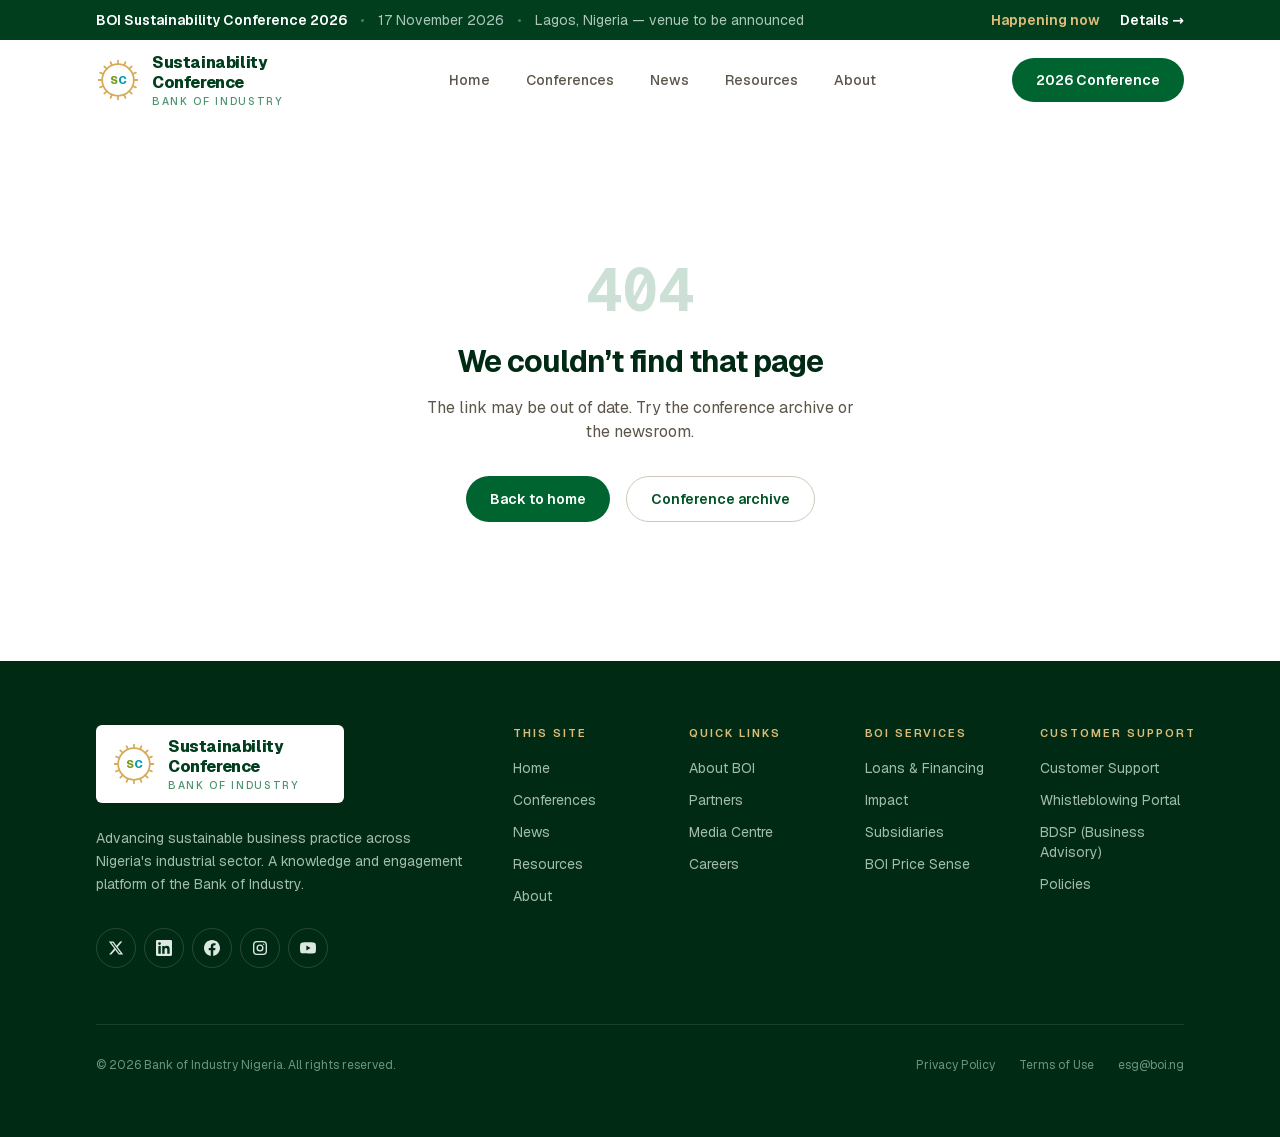
==== 404/index.html @ e85f266e "initial" ====
<!DOCTYPE html><html lang="en" class="geist_a71539c9-module__T19VSG__variable geist_mono_8d43a2aa-module__8Li5zG__variable h-full antialiased"><head><meta charSet="utf-8"/><meta name="viewport" content="width=device-width, initial-scale=1"/><link rel="stylesheet" href="/_next/static/chunks/04hqu6eh6c9bq.css" data-precedence="next"/><link rel="preload" as="script" fetchPriority="low" href="/_next/static/chunks/3s6nzrbk-8mnv.js"/><script src="/_next/static/chunks/19mx3mg6lkumu.js" async=""></script><script src="/_next/static/chunks/4561u0v7ysn3r.js" async=""></script><script src="/_next/static/chunks/1f5ust74o0qp9.js" async=""></script><script src="/_next/static/chunks/turbopack-28mfh38016ipq.js" async=""></script><script src="/_next/static/chunks/365vlb8nw7rhe.js" async="" crossorigin=""></script><meta name="robots" content="noindex"/><meta name="next-size-adjust" content=""/><title>Sustainability Conference — Conferences, news and resources</title><meta name="description" content="The Sustainability Conference is the Bank of Industry&#x27;s knowledge and engagement platform for sustainability among Nigerian enterprises — conferences, news and resources."/><meta property="og:title" content="Sustainability Conference"/><meta property="og:description" content="The Sustainability Conference is the Bank of Industry&#x27;s knowledge and engagement platform for sustainability among Nigerian enterprises — conferences, news and resources."/><meta property="og:url" content="https://www.esgbyboinigeria.com/"/><meta property="og:site_name" content="Sustainability Conference"/><meta property="og:locale" content="en_NG"/><meta property="og:type" content="website"/><meta name="twitter:card" content="summary_large_image"/><meta name="twitter:site" content="@BOINigeria"/><meta name="twitter:title" content="Sustainability Conference"/><meta name="twitter:description" content="The Sustainability Conference is the Bank of Industry&#x27;s knowledge and engagement platform for sustainability among Nigerian enterprises — conferences, news and resources."/><link rel="icon" href="/favicon.ico?favicon.0btx71o6obnze.ico" sizes="48x48" type="image/x-icon"/><link rel="icon" href="/icon.png?icon.0pspc0rctt0tb.png" sizes="192x192" type="image/png"/><link rel="icon" href="/icon.svg?icon.39bcs3ecnh-lb.svg" sizes="any" type="image/svg+xml"/><link rel="apple-touch-icon" href="/apple-icon.png?apple-icon.047o7vyni3rv0.png" sizes="180x180" type="image/png"/><script src="/_next/static/chunks/0cz1d0mv5g_q7.js" noModule=""></script></head><body class="flex min-h-full flex-col bg-white"><div hidden=""><!--$--><!--/$--></div><a href="#main" class="sr-only focus:not-sr-only focus:absolute focus:top-4 focus:left-4 focus:z-100 focus:rounded-full focus:bg-brand-800 focus:px-5 focus:py-3 focus:text-sm focus:font-semibold focus:text-white">Skip to content</a><div class="bg-brand-900 text-white"><div class="mx-auto w-full px-5 sm:px-8 max-w-6xl flex flex-wrap items-center justify-between gap-x-8 gap-y-2 py-2.5 text-sm"><p class="meta-row min-w-0"><span class="font-semibold">BOI Sustainability Conference 2026</span><span class="text-brand-100/80">17 November 2026</span><span class="hidden text-brand-100/80 sm:inline">Lagos, Nigeria — venue to be announced</span></p><div class="flex items-center gap-x-5"><span class="inline-flex items-baseline gap-2 font-mono font-semibold tabular-nums text-gold-300" role="timer" aria-live="off"><span>––<span class="ml-px text-[0.7em] font-medium opacity-70">d</span></span><span>––<span class="ml-px text-[0.7em] font-medium opacity-70">h</span></span><span>––<span class="ml-px text-[0.7em] font-medium opacity-70">m</span></span><span>––<span class="ml-px text-[0.7em] font-medium opacity-70">s</span></span></span><a class="font-semibold whitespace-nowrap text-white underline-offset-4 hover:underline" href="/conferences/2026/">Details <span aria-hidden="true">→</span></a></div></div></div><header class="sticky top-0 z-50 border-b transition-colors border-transparent bg-white"><div class="mx-auto w-full px-5 sm:px-8 max-w-6xl"><div class="flex h-20 items-center justify-between gap-6"><a class="shrink-0" aria-label="Sustainability Conference — home" href="/"><span class="inline-flex items-center gap-3"><span aria-hidden="true" class="relative inline-flex size-11 shrink-0 items-center justify-center"><svg viewBox="0 0 100 100" aria-hidden="true" class="absolute inset-0 size-full text-gold-400"><g stroke="currentColor" stroke-width="4" stroke-linecap="round"><line x1="50" y1="6" x2="50" y2="14" transform="rotate(0 50 50)"></line><line x1="50" y1="6" x2="50" y2="14" transform="rotate(22.5 50 50)"></line><line x1="50" y1="6" x2="50" y2="14" transform="rotate(45 50 50)"></line><line x1="50" y1="6" x2="50" y2="14" transform="rotate(67.5 50 50)"></line><line x1="50" y1="6" x2="50" y2="14" transform="rotate(90 50 50)"></line><line x1="50" y1="6" x2="50" y2="14" transform="rotate(112.5 50 50)"></line><line x1="50" y1="6" x2="50" y2="14" transform="rotate(135 50 50)"></line><line x1="50" y1="6" x2="50" y2="14" transform="rotate(157.5 50 50)"></line><line x1="50" y1="6" x2="50" y2="14" transform="rotate(180 50 50)"></line><line x1="50" y1="6" x2="50" y2="14" transform="rotate(202.5 50 50)"></line><line x1="50" y1="6" x2="50" y2="14" transform="rotate(225 50 50)"></line><line x1="50" y1="6" x2="50" y2="14" transform="rotate(247.5 50 50)"></line><line x1="50" y1="6" x2="50" y2="14" transform="rotate(270 50 50)"></line><line x1="50" y1="6" x2="50" y2="14" transform="rotate(292.5 50 50)"></line><line x1="50" y1="6" x2="50" y2="14" transform="rotate(315 50 50)"></line><line x1="50" y1="6" x2="50" y2="14" transform="rotate(337.5 50 50)"></line></g><circle cx="50" cy="50" r="36" fill="none" stroke="currentColor" stroke-width="4"></circle></svg><span class="relative text-[0.7rem] font-extrabold tracking-tight"><span class="text-leaf-600">S</span><span class="text-lagoon-500">C</span></span></span><span class="flex flex-col leading-none"><span class="max-w-40 text-base leading-tight font-extrabold tracking-tight text-brand-900">Sustainability Conference</span><span class="mt-1 text-[0.65rem] font-medium tracking-[0.16em] uppercase text-brand-700/70">Bank of Industry</span></span></span></a><nav aria-label="Primary" class="hidden lg:block"><ul class="flex items-center gap-1"><li><a class="rounded-full px-4 py-2 text-sm font-medium transition-colors text-ink-600 hover:bg-paper hover:text-brand-800" href="/">Home</a></li><li><a class="rounded-full px-4 py-2 text-sm font-medium transition-colors text-ink-600 hover:bg-paper hover:text-brand-800" href="/conferences/">Conferences</a></li><li><a class="rounded-full px-4 py-2 text-sm font-medium transition-colors text-ink-600 hover:bg-paper hover:text-brand-800" href="/news/">News</a></li><li><a class="rounded-full px-4 py-2 text-sm font-medium transition-colors text-ink-600 hover:bg-paper hover:text-brand-800" href="/resources/">Resources</a></li><li><a class="rounded-full px-4 py-2 text-sm font-medium transition-colors text-ink-600 hover:bg-paper hover:text-brand-800" href="/about/">About</a></li></ul></nav><div class="flex items-center gap-3"><div class="hidden sm:block"><a class="inline-flex items-center justify-center gap-2 rounded-full px-6 py-3 text-sm font-semibold whitespace-nowrap transition-colors disabled:cursor-not-allowed disabled:opacity-50 bg-brand-700 text-white hover:bg-brand-800 px-5 py-2.5" href="/conferences/2026/">2026 Conference</a></div><button type="button" aria-expanded="false" aria-controls="mobile-nav" class="inline-flex size-10 items-center justify-center rounded-full text-brand-900 hover:bg-paper-dark lg:hidden"><span class="sr-only">Open menu</span><svg viewBox="0 0 24 24" class="size-5" aria-hidden="true"><path d="M4 7h16M4 12h16M4 17h16" stroke="currentColor" stroke-width="2" stroke-linecap="round"></path></svg></button></div></div></div></header><main id="main" class="flex-1"><div class="mx-auto w-full px-5 sm:px-8 max-w-6xl flex min-h-[60vh] flex-col items-center justify-center py-24 text-center"><p class="font-mono text-6xl font-bold text-brand-200">404</p><h1 class="mt-6 text-3xl font-bold text-brand-950">We couldn’t find that page</h1><p class="mt-4 max-w-md text-ink-600">The link may be out of date. Try the conference archive or the newsroom.</p><div class="mt-8 flex flex-wrap justify-center gap-4"><a class="inline-flex items-center justify-center gap-2 rounded-full px-6 py-3 text-sm font-semibold whitespace-nowrap transition-colors disabled:cursor-not-allowed disabled:opacity-50 bg-brand-700 text-white hover:bg-brand-800" href="/">Back to home</a><a class="inline-flex items-center justify-center gap-2 rounded-full px-6 py-3 text-sm font-semibold whitespace-nowrap transition-colors disabled:cursor-not-allowed disabled:opacity-50 border border-line-strong bg-white text-brand-800 hover:border-brand-600 hover:text-brand-900" href="/conferences/">Conference archive</a></div></div><!--$--><!--/$--></main><footer class="mt-auto bg-brand-950 text-brand-100"><div class="mx-auto w-full px-5 sm:px-8 max-w-6xl py-16"><div class="grid gap-12 lg:grid-cols-[1.1fr_2fr]"><div><div class="inline-flex rounded-md bg-white px-4 py-3"><a class="shrink-0" aria-label="Sustainability Conference — home" href="/"><span class="inline-flex items-center gap-3"><span aria-hidden="true" class="relative inline-flex size-11 shrink-0 items-center justify-center"><svg viewBox="0 0 100 100" aria-hidden="true" class="absolute inset-0 size-full text-gold-400"><g stroke="currentColor" stroke-width="4" stroke-linecap="round"><line x1="50" y1="6" x2="50" y2="14" transform="rotate(0 50 50)"></line><line x1="50" y1="6" x2="50" y2="14" transform="rotate(22.5 50 50)"></line><line x1="50" y1="6" x2="50" y2="14" transform="rotate(45 50 50)"></line><line x1="50" y1="6" x2="50" y2="14" transform="rotate(67.5 50 50)"></line><line x1="50" y1="6" x2="50" y2="14" transform="rotate(90 50 50)"></line><line x1="50" y1="6" x2="50" y2="14" transform="rotate(112.5 50 50)"></line><line x1="50" y1="6" x2="50" y2="14" transform="rotate(135 50 50)"></line><line x1="50" y1="6" x2="50" y2="14" transform="rotate(157.5 50 50)"></line><line x1="50" y1="6" x2="50" y2="14" transform="rotate(180 50 50)"></line><line x1="50" y1="6" x2="50" y2="14" transform="rotate(202.5 50 50)"></line><line x1="50" y1="6" x2="50" y2="14" transform="rotate(225 50 50)"></line><line x1="50" y1="6" x2="50" y2="14" transform="rotate(247.5 50 50)"></line><line x1="50" y1="6" x2="50" y2="14" transform="rotate(270 50 50)"></line><line x1="50" y1="6" x2="50" y2="14" transform="rotate(292.5 50 50)"></line><line x1="50" y1="6" x2="50" y2="14" transform="rotate(315 50 50)"></line><line x1="50" y1="6" x2="50" y2="14" transform="rotate(337.5 50 50)"></line></g><circle cx="50" cy="50" r="36" fill="none" stroke="currentColor" stroke-width="4"></circle></svg><span class="relative text-[0.7rem] font-extrabold tracking-tight"><span class="text-leaf-600">S</span><span class="text-lagoon-500">C</span></span></span><span class="flex flex-col leading-none"><span class="max-w-40 text-base leading-tight font-extrabold tracking-tight text-brand-900">Sustainability Conference</span><span class="mt-1 text-[0.65rem] font-medium tracking-[0.16em] uppercase text-brand-700/70">Bank of Industry</span></span></span></a></div><p class="mt-6 max-w-sm text-sm leading-relaxed text-brand-200/80">Advancing sustainable business practice across Nigeria&#x27;s industrial sector.<!-- --> A knowledge and engagement platform of the Bank of Industry.</p><ul class="mt-8 flex flex-wrap gap-2" aria-label="Bank of Industry on social media"><li><a href="https://x.com/BOINigeria" target="_blank" rel="noopener noreferrer" aria-label="Bank of Industry on X" title="X" class="inline-flex size-10 items-center justify-center rounded-full border border-white/15 text-brand-100 transition-colors hover:border-gold-400/60 hover:text-gold-200"><svg viewBox="0 0 24 24" fill="currentColor" aria-hidden="true" class="size-4"><path d="M18.244 2.25h3.308l-7.227 8.26 8.502 11.24H16.17l-5.214-6.817L4.99 21.75H1.68l7.73-8.835L1.254 2.25H8.08l4.713 6.231zm-1.161 17.52h1.833L7.084 4.126H5.117z"></path></svg></a></li><li><a href="https://www.linkedin.com/company/bank-of-industry-limited/" target="_blank" rel="noopener noreferrer" aria-label="Bank of Industry on LinkedIn" title="LinkedIn" class="inline-flex size-10 items-center justify-center rounded-full border border-white/15 text-brand-100 transition-colors hover:border-gold-400/60 hover:text-gold-200"><svg viewBox="0 0 24 24" fill="currentColor" aria-hidden="true" class="size-4"><path d="M20.447 20.452h-3.554v-5.569c0-1.328-.027-3.037-1.852-3.037-1.853 0-2.136 1.445-2.136 2.939v5.667H9.351V9h3.414v1.561h.046c.477-.9 1.637-1.85 3.37-1.85 3.601 0 4.267 2.37 4.267 5.455v6.286zM5.337 7.433a2.062 2.062 0 0 1-2.063-2.065 2.064 2.064 0 1 1 2.063 2.065zm1.782 13.019H3.555V9h3.564v11.452zM22.225 0H1.771C.792 0 0 .774 0 1.729v20.542C0 23.227.792 24 1.771 24h20.451C23.2 24 24 23.227 24 22.271V1.729C24 .774 23.2 0 22.222 0h.003z"></path></svg></a></li><li><a href="https://www.facebook.com/BankofIndustryNigeria/" target="_blank" rel="noopener noreferrer" aria-label="Bank of Industry on Facebook" title="Facebook" class="inline-flex size-10 items-center justify-center rounded-full border border-white/15 text-brand-100 transition-colors hover:border-gold-400/60 hover:text-gold-200"><svg viewBox="0 0 24 24" fill="currentColor" aria-hidden="true" class="size-4"><path d="M24 12.073c0-6.627-5.373-12-12-12s-12 5.373-12 12c0 5.99 4.388 10.954 10.125 11.854v-8.385H7.078v-3.47h3.047V9.43c0-3.007 1.792-4.669 4.533-4.669 1.312 0 2.686.235 2.686.235v2.953H15.83c-1.491 0-1.956.925-1.956 1.874v2.25h3.328l-.532 3.47h-2.796v8.385C19.612 23.027 24 18.062 24 12.073z"></path></svg></a></li><li><a href="https://www.instagram.com/boinigeria/?hl=en" target="_blank" rel="noopener noreferrer" aria-label="Bank of Industry on Instagram" title="Instagram" class="inline-flex size-10 items-center justify-center rounded-full border border-white/15 text-brand-100 transition-colors hover:border-gold-400/60 hover:text-gold-200"><svg viewBox="0 0 24 24" fill="currentColor" aria-hidden="true" class="size-4"><g fill="none" stroke="currentColor" stroke-width="2"><rect x="2.5" y="2.5" width="19" height="19" rx="5"></rect><circle cx="12" cy="12" r="4.25"></circle><circle cx="17.6" cy="6.4" r="1" fill="currentColor" stroke="none"></circle></g></svg></a></li><li><a href="https://www.youtube.com/c/BANKOFINDUSTRYLIMITEDNIGERIA" target="_blank" rel="noopener noreferrer" aria-label="Bank of Industry on YouTube" title="YouTube" class="inline-flex size-10 items-center justify-center rounded-full border border-white/15 text-brand-100 transition-colors hover:border-gold-400/60 hover:text-gold-200"><svg viewBox="0 0 24 24" fill="currentColor" aria-hidden="true" class="size-4"><path d="M23.498 6.186a3.016 3.016 0 0 0-2.122-2.136C19.505 3.545 12 3.545 12 3.545s-7.505 0-9.377.505A3.017 3.017 0 0 0 .502 6.186C0 8.07 0 12 0 12s0 3.93.502 5.814a3.016 3.016 0 0 0 2.122 2.136c1.871.505 9.376.505 9.376.505s7.505 0 9.377-.505a3.015 3.015 0 0 0 2.122-2.136C24 15.93 24 12 24 12s0-3.93-.502-5.814zM9.545 15.568V8.432L15.818 12l-6.273 3.568z"></path></svg></a></li></ul></div><div class="grid gap-x-8 gap-y-10 sm:grid-cols-2 lg:grid-cols-4"><div><h3 class="eyebrow text-gold-300 whitespace-nowrap">This site</h3><ul class="mt-4 space-y-3 text-sm"><li><a class="text-brand-200/80 transition-colors hover:text-white" href="/">Home</a></li><li><a class="text-brand-200/80 transition-colors hover:text-white" href="/conferences/">Conferences</a></li><li><a class="text-brand-200/80 transition-colors hover:text-white" href="/news/">News</a></li><li><a class="text-brand-200/80 transition-colors hover:text-white" href="/resources/">Resources</a></li><li><a class="text-brand-200/80 transition-colors hover:text-white" href="/about/">About</a></li></ul></div><div><h3 class="eyebrow text-gold-300 whitespace-nowrap">Quick Links</h3><ul class="mt-4 space-y-3 text-sm"><li><a href="https://www.boi.ng/about-us/" target="_blank" rel="noopener noreferrer" class="text-brand-200/80 transition-colors hover:text-white">About BOI</a></li><li><a href="https://www.boi.ng/partners/" target="_blank" rel="noopener noreferrer" class="text-brand-200/80 transition-colors hover:text-white">Partners</a></li><li><a href="https://www.boi.ng/media-centre/" target="_blank" rel="noopener noreferrer" class="text-brand-200/80 transition-colors hover:text-white">Media Centre</a></li><li><a href="https://www.boi.ng/careers/" target="_blank" rel="noopener noreferrer" class="text-brand-200/80 transition-colors hover:text-white">Careers</a></li></ul></div><div><h3 class="eyebrow text-gold-300 whitespace-nowrap">BOI Services</h3><ul class="mt-4 space-y-3 text-sm"><li><a href="https://www.boi.ng/loan-products/" target="_blank" rel="noopener noreferrer" class="text-brand-200/80 transition-colors hover:text-white">Loans &amp; Financing</a></li><li><a href="https://www.boi.ng/impact/" target="_blank" rel="noopener noreferrer" class="text-brand-200/80 transition-colors hover:text-white">Impact</a></li><li><a href="https://www.boi.ng/our-subsidiaries/" target="_blank" rel="noopener noreferrer" class="text-brand-200/80 transition-colors hover:text-white">Subsidiaries</a></li><li><a href="https://www.pricesenseng.ng/" target="_blank" rel="noopener noreferrer" class="text-brand-200/80 transition-colors hover:text-white">BOI Price Sense</a></li></ul></div><div><h3 class="eyebrow text-gold-300 whitespace-nowrap">Customer Support</h3><ul class="mt-4 space-y-3 text-sm"><li><a href="https://www.boi.ng/customer-support/" target="_blank" rel="noopener noreferrer" class="text-brand-200/80 transition-colors hover:text-white">Customer Support</a></li><li><a href="https://www.boi.ng/whistleblowing-portal/" target="_blank" rel="noopener noreferrer" class="text-brand-200/80 transition-colors hover:text-white">Whistleblowing Portal</a></li><li><a href="https://www.boi.ng/business-advisory/" target="_blank" rel="noopener noreferrer" class="text-brand-200/80 transition-colors hover:text-white">BDSP (Business Advisory)</a></li><li><a href="https://www.boi.ng/policies/" target="_blank" rel="noopener noreferrer" class="text-brand-200/80 transition-colors hover:text-white">Policies</a></li></ul></div></div></div><div class="mt-14 flex flex-col gap-4 border-t border-white/10 pt-8 text-xs text-brand-300/70 sm:flex-row sm:items-center sm:justify-between"><p>© <!-- -->2026<!-- --> Bank of Industry Nigeria. All rights reserved.</p><div class="flex flex-wrap gap-x-6 gap-y-2"><a href="https://www.boi.ng/privacy-policy/" target="_blank" rel="noopener noreferrer" class="hover:text-white">Privacy Policy</a><a href="https://www.boi.ng/terms-of-use/" target="_blank" rel="noopener noreferrer" class="hover:text-white">Terms of Use</a><a href="mailto:esg@boi.ng" class="hover:text-white">esg@boi.ng</a></div></div></div></footer><script src="/_next/static/chunks/3s6nzrbk-8mnv.js" id="_R_" async=""></script><script>(self.__next_f=self.__next_f||[]).push([0])</script><script>self.__next_f.push([1,"1:\"$Sreact.fragment\"\n2:I[15316,[\"/_next/static/chunks/365vlb8nw7rhe.js\"],\"AnnouncementBar\"]\n3:I[3020,[\"/_next/static/chunks/365vlb8nw7rhe.js\"],\"SiteHeader\"]\n4:I[39756,[\"/_next/static/chunks/365vlb8nw7rhe.js\"],\"default\"]\n5:I[37457,[\"/_next/static/chunks/365vlb8nw7rhe.js\"],\"default\"]\n6:I[22016,[\"/_next/static/chunks/365vlb8nw7rhe.js\"],\"\"]\n1b:I[68027,[\"/_next/static/chunks/365vlb8nw7rhe.js\"],\"default\",1]\n:HL[\"/_next/static/chunks/04hqu6eh6c9bq.css\",\"style\"]\n19:X\n"])</script><script>self.__next_f.push([1,"0:{\"P\":null,\"c\":[\"\",\"_not-found\",\"\"],\"q\":\"\",\"i\":false,\"f\":[[[\"\",{\"children\":[\"/_not-found\",{\"children\":[\"__PAGE__\",{},\"$undefined\",\"$undefined\",4608]},\"$undefined\",\"$undefined\",4608]},\"$undefined\",\"$undefined\",4624],[[\"$\",\"$1\",\"c\",{\"children\":[[[\"$\",\"link\",\"0\",{\"rel\":\"stylesheet\",\"href\":\"/_next/static/chunks/04hqu6eh6c9bq.css\",\"precedence\":\"next\",\"crossOrigin\":\"$undefined\",\"nonce\":\"$undefined\"}],[\"$\",\"script\",\"script-0\",{\"src\":\"/_next/static/chunks/365vlb8nw7rhe.js\",\"async\":true,\"nonce\":\"$undefined\"}]],[\"$\",\"html\",null,{\"lang\":\"en\",\"className\":\"geist_a71539c9-module__T19VSG__variable geist_mono_8d43a2aa-module__8Li5zG__variable h-full antialiased\",\"children\":[\"$\",\"body\",null,{\"className\":\"flex min-h-full flex-col bg-white\",\"suppressHydrationWarning\":true,\"children\":[[\"$\",\"a\",null,{\"href\":\"#main\",\"className\":\"sr-only focus:not-sr-only focus:absolute focus:top-4 focus:left-4 focus:z-100 focus:rounded-full focus:bg-brand-800 focus:px-5 focus:py-3 focus:text-sm focus:font-semibold focus:text-white\",\"children\":\"Skip to content\"}],[\"$\",\"$L2\",null,{\"title\":\"BOI Sustainability Conference 2026\",\"when\":\"17 November 2026\",\"where\":\"Lagos, Nigeria — venue to be announced\",\"href\":\"/conferences/2026\",\"target\":\"2026-11-17T10:00:00+01:00\",\"hideOn\":[\"/\",\"/conferences/2026\"]}],[\"$\",\"$L3\",null,{\"ctaLabel\":\"2026 Conference\",\"ctaHref\":\"/conferences/2026\"}],[\"$\",\"main\",null,{\"id\":\"main\",\"className\":\"flex-1\",\"children\":[\"$\",\"$L4\",null,{\"parallelRouterKey\":\"children\",\"error\":\"$undefined\",\"errorStyles\":\"$undefined\",\"errorScripts\":\"$undefined\",\"template\":[\"$\",\"$L5\",null,{}],\"templateStyles\":\"$undefined\",\"templateScripts\":\"$undefined\",\"notFound\":[[\"$\",\"div\",null,{\"className\":\"mx-auto w-full px-5 sm:px-8 max-w-6xl flex min-h-[60vh] flex-col items-center justify-center py-24 text-center\",\"children\":[[\"$\",\"p\",null,{\"className\":\"font-mono text-6xl font-bold text-brand-200\",\"children\":\"404\"}],[\"$\",\"h1\",null,{\"className\":\"mt-6 text-3xl font-bold text-brand-950\",\"children\":\"We couldn’t find that page\"}],[\"$\",\"p\",null,{\"className\":\"mt-4 max-w-md text-ink-600\",\"children\":\"The link may be out of date. Try the conference archive or the newsroom.\"}],[\"$\",\"div\",null,{\"className\":\"mt-8 flex flex-wrap justify-center gap-4\",\"children\":[[\"$\",\"$L6\",null,{\"href\":\"/\",\"className\":\"inline-flex items-center justify-center gap-2 rounded-full px-6 py-3 text-sm font-semibold whitespace-nowrap transition-colors disabled:cursor-not-allowed disabled:opacity-50 bg-brand-700 text-white hover:bg-brand-800\",\"children\":\"Back to home\"}],[\"$\",\"$L6\",null,{\"href\":\"/conferences\",\"className\":\"inline-flex items-center justify-center gap-2 rounded-full px-6 py-3 text-sm font-semibold whitespace-nowrap transition-colors disabled:cursor-not-allowed disabled:opacity-50 border border-line-strong bg-white text-brand-800 hover:border-brand-600 hover:text-brand-900\",\"children\":\"Conference archive\"}]]}]]}],[]],\"forbidden\":\"$undefined\",\"unauthorized\":\"$undefined\"}]}],[\"$\",\"footer\",null,{\"className\":\"mt-auto bg-brand-950 text-brand-100\",\"children\":[\"$\",\"div\",null,{\"className\":\"mx-auto w-full px-5 sm:px-8 max-w-6xl py-16\",\"children\":[[\"$\",\"div\",null,{\"className\":\"grid gap-12 lg:grid-cols-[1.1fr_2fr]\",\"children\":[[\"$\",\"div\",null,{\"children\":[[\"$\",\"div\",null,{\"className\":\"inline-flex rounded-md bg-white px-4 py-3\",\"children\":[\"$\",\"$L6\",null,{\"href\":\"/\",\"className\":\"shrink-0\",\"aria-label\":\"Sustainability Conference — home\",\"children\":[\"$\",\"span\",null,{\"className\":\"inline-flex items-center gap-3\",\"children\":[[\"$\",\"span\",null,{\"aria-hidden\":\"true\",\"className\":\"relative inline-flex size-11 shrink-0 items-center justify-center\",\"children\":[[\"$\",\"svg\",null,{\"viewBox\":\"0 0 100 100\",\"aria-hidden\":\"true\",\"className\":\"absolute inset-0 size-full text-gold-400\",\"children\":[[\"$\",\"g\",null,{\"stroke\":\"currentColor\",\"strokeWidth\":\"4\",\"strokeLinecap\":\"round\",\"children\":[[\"$\",\"line\",\"0\",{\"x1\":\"50\",\"y1\":\"6\",\"x2\":\"50\",\"y2\":\"14\",\"transform\":\"rotate(0 50 50)\"}],[\"$\",\"line\",\"22.5\",{\"x1\":\"50\",\"y1\":\"6\",\"x2\":\"50\",\"y2\":\"14\",\"transform\":\"rotate(22.5 50 50)\"}],[\"$\",\"line\",\"45\",{\"x1\":\"50\",\"y1\":\"6\",\"x2\":\"50\",\"y2\":\"14\",\"transform\":\"rotate(45 50 50)\"}],[\"$\",\"line\",\"67.5\",{\"x1\":\"50\",\"y1\":\"6\",\"x2\":\"50\",\"y2\":\"14\",\"transform\":\"rotate(67.5 50 50)\"}],[\"$\",\"line\",\"90\",{\"x1\":\"50\",\"y1\":\"6\",\"x2\":\"50\",\"y2\":\"14\",\"transform\":\"rotate(90 50 50)\"}],[\"$\",\"line\",\"112.5\",{\"x1\":\"50\",\"y1\":\"6\",\"x2\":\"50\",\"y2\":\"14\",\"transform\":\"rotate(112.5 50 50)\"}],[\"$\",\"line\",\"135\",{\"x1\":\"50\",\"y1\":\"6\",\"x2\":\"50\",\"y2\":\"14\",\"transform\":\"rotate(135 50 50)\"}],\"$L7\",\"$L8\",\"$L9\",\"$La\",\"$Lb\",\"$Lc\",\"$Ld\",\"$Le\",\"$Lf\"]}],\"$L10\"]}],\"$L11\"]}],\"$L12\"]}]}]}],\"$L13\",\"$L14\"]}],\"$L15\"]}],\"$L16\"]}]}]]}]}]]}],{\"children\":[\"$L17\",{\"children\":[\"$L18\",{},null,false,null]},null,false,\"$19\"]},null,false,null],\"$L1a\",false]],\"m\":\"$undefined\",\"G\":[\"$1b\",[\"$L1c\"]],\"S\":true,\"h\":null,\"r\":\"$undefined\",\"s\":\"$undefined\",\"a\":\"$undefined\",\"l\":\"$undefined\",\"p\":\"$undefined\",\"d\":\"$undefined\",\"b\":\"7OGJJWY69-UbOY0xwVYec\"}\n"])</script><script>self.__next_f.push([1,"1f:I[97367,[\"/_next/static/chunks/365vlb8nw7rhe.js\"],\"OutletBoundary\"]\n20:\"$Sreact.suspense\"\n22:I[97367,[\"/_next/static/chunks/365vlb8nw7rhe.js\"],\"ViewportBoundary\"]\n24:I[97367,[\"/_next/static/chunks/365vlb8nw7rhe.js\"],\"MetadataBoundary\"]\n7:[\"$\",\"line\",\"157.5\",{\"x1\":\"50\",\"y1\":\"6\",\"x2\":\"50\",\"y2\":\"14\",\"transform\":\"rotate(157.5 50 50)\"}]\n8:[\"$\",\"line\",\"180\",{\"x1\":\"50\",\"y1\":\"6\",\"x2\":\"50\",\"y2\":\"14\",\"transform\":\"rotate(180 50 50)\"}]\n9:[\"$\",\"line\",\"202.5\",{\"x1\":\"50\",\"y1\":\"6\",\"x2\":\"50\",\"y2\":\"14\",\"transform\":\"rotate(202.5 50 50)\"}]\na:[\"$\",\"line\",\"225\",{\"x1\":\"50\",\"y1\":\"6\",\"x2\":\"50\",\"y2\":\"14\",\"transform\":\"rotate(225 50 50)\"}]\nb:[\"$\",\"line\",\"247.5\",{\"x1\":\"50\",\"y1\":\"6\",\"x2\":\"50\",\"y2\":\"14\",\"transform\":\"rotate(247.5 50 50)\"}]\nc:[\"$\",\"line\",\"270\",{\"x1\":\"50\",\"y1\":\"6\",\"x2\":\"50\",\"y2\":\"14\",\"transform\":\"rotate(270 50 50)\"}]\nd:[\"$\",\"line\",\"292.5\",{\"x1\":\"50\",\"y1\":\"6\",\"x2\":\"50\",\"y2\":\"14\",\"transform\":\"rotate(292.5 50 50)\"}]\ne:[\"$\",\"line\",\"315\",{\"x1\":\"50\",\"y1\":\"6\",\"x2\":\"50\",\"y2\":\"14\",\"transform\":\"rotate(315 50 50)\"}]\nf:[\"$\",\"line\",\"337.5\",{\"x1\":\"50\",\"y1\":\"6\",\"x2\":\"50\",\"y2\":\"14\",\"transform\":\"rotate(337.5 50 50)\"}]\n10:[\"$\",\"circle\",null,{\"cx\":\"50\",\"cy\":\"50\",\"r\":\"36\",\"fill\":\"none\",\"stroke\":\"currentColor\",\"strokeWidth\":\"4\"}]\n11:[\"$\",\"span\",null,{\"className\":\"relative text-[0.7rem] font-extrabold tracking-tight\",\"children\":[[\"$\",\"span\",null,{\"className\":\"text-leaf-600\",\"children\":\"S\"}],[\"$\",\"span\",null,{\"className\":\"text-lagoon-500\",\"children\":\"C\"}]]}]\n12:[\"$\",\"span\",null,{\"className\":\"flex flex-col leading-none\",\"children\":[[\"$\",\"span\",null,{\"className\":\"max-w-40 text-base leading-tight font-extrabold tracking-tight text-brand-900\",\"children\":\"Sustainability Conference\"}],[\"$\",\"span\",null,{\"className\":\"mt-1 text-[0.65rem] font-medium tracking-[0.16em] uppercase text-brand-700/70\",\"children\":\"Bank of Industry\"}]]}]\n13:[\"$\",\"p\",null,{\"className\":\"mt-6 max-w-sm text-sm leading-relaxed text-brand-200/80\",\"children\":[\"Advancing sustainable business practice across Nigeria's industrial sector.\",\" A knowledge and engagement platform of the Bank of Industry.\"]}]\n"])</script><script>self.__next_f.push([1,"14:[\"$\",\"ul\",null,{\"className\":\"mt-8 flex flex-wrap gap-2\",\"aria-label\":\"Bank of Industry on social media\",\"children\":[[\"$\",\"li\",\"X\",{\"children\":[\"$\",\"a\",null,{\"href\":\"https://x.com/BOINigeria\",\"target\":\"_blank\",\"rel\":\"noopener noreferrer\",\"aria-label\":\"Bank of Industry on X\",\"title\":\"X\",\"className\":\"inline-flex size-10 items-center justify-center rounded-full border border-white/15 text-brand-100 transition-colors hover:border-gold-400/60 hover:text-gold-200\",\"children\":[\"$\",\"svg\",null,{\"viewBox\":\"0 0 24 24\",\"fill\":\"currentColor\",\"aria-hidden\":\"true\",\"className\":\"size-4\",\"children\":[\"$\",\"path\",null,{\"d\":\"M18.244 2.25h3.308l-7.227 8.26 8.502 11.24H16.17l-5.214-6.817L4.99 21.75H1.68l7.73-8.835L1.254 2.25H8.08l4.713 6.231zm-1.161 17.52h1.833L7.084 4.126H5.117z\"}]}]}]}],[\"$\",\"li\",\"LinkedIn\",{\"children\":[\"$\",\"a\",null,{\"href\":\"https://www.linkedin.com/company/bank-of-industry-limited/\",\"target\":\"_blank\",\"rel\":\"noopener noreferrer\",\"aria-label\":\"Bank of Industry on LinkedIn\",\"title\":\"LinkedIn\",\"className\":\"inline-flex size-10 items-center justify-center rounded-full border border-white/15 text-brand-100 transition-colors hover:border-gold-400/60 hover:text-gold-200\",\"children\":[\"$\",\"svg\",null,{\"viewBox\":\"0 0 24 24\",\"fill\":\"currentColor\",\"aria-hidden\":\"true\",\"className\":\"size-4\",\"children\":[\"$\",\"path\",null,{\"d\":\"M20.447 20.452h-3.554v-5.569c0-1.328-.027-3.037-1.852-3.037-1.853 0-2.136 1.445-2.136 2.939v5.667H9.351V9h3.414v1.561h.046c.477-.9 1.637-1.85 3.37-1.85 3.601 0 4.267 2.37 4.267 5.455v6.286zM5.337 7.433a2.062 2.062 0 0 1-2.063-2.065 2.064 2.064 0 1 1 2.063 2.065zm1.782 13.019H3.555V9h3.564v11.452zM22.225 0H1.771C.792 0 0 .774 0 1.729v20.542C0 23.227.792 24 1.771 24h20.451C23.2 24 24 23.227 24 22.271V1.729C24 .774 23.2 0 22.222 0h.003z\"}]}]}]}],[\"$\",\"li\",\"Facebook\",{\"children\":[\"$\",\"a\",null,{\"href\":\"https://www.facebook.com/BankofIndustryNigeria/\",\"target\":\"_blank\",\"rel\":\"noopener noreferrer\",\"aria-label\":\"Bank of Industry on Facebook\",\"title\":\"Facebook\",\"className\":\"inline-flex size-10 items-center justify-center rounded-full border border-white/15 text-brand-100 transition-colors hover:border-gold-400/60 hover:text-gold-200\",\"children\":[\"$\",\"svg\",null,{\"viewBox\":\"0 0 24 24\",\"fill\":\"currentColor\",\"aria-hidden\":\"true\",\"className\":\"size-4\",\"children\":[\"$\",\"path\",null,{\"d\":\"M24 12.073c0-6.627-5.373-12-12-12s-12 5.373-12 12c0 5.99 4.388 10.954 10.125 11.854v-8.385H7.078v-3.47h3.047V9.43c0-3.007 1.792-4.669 4.533-4.669 1.312 0 2.686.235 2.686.235v2.953H15.83c-1.491 0-1.956.925-1.956 1.874v2.25h3.328l-.532 3.47h-2.796v8.385C19.612 23.027 24 18.062 24 12.073z\"}]}]}]}],[\"$\",\"li\",\"Instagram\",{\"children\":[\"$\",\"a\",null,{\"href\":\"https://www.instagram.com/boinigeria/?hl=en\",\"target\":\"_blank\",\"rel\":\"noopener noreferrer\",\"aria-label\":\"Bank of Industry on Instagram\",\"title\":\"Instagram\",\"className\":\"inline-flex size-10 items-center justify-center rounded-full border border-white/15 text-brand-100 transition-colors hover:border-gold-400/60 hover:text-gold-200\",\"children\":[\"$\",\"svg\",null,{\"viewBox\":\"0 0 24 24\",\"fill\":\"currentColor\",\"aria-hidden\":\"true\",\"className\":\"size-4\",\"children\":[\"$\",\"g\",null,{\"fill\":\"none\",\"stroke\":\"currentColor\",\"strokeWidth\":\"2\",\"children\":[[\"$\",\"rect\",null,{\"x\":\"2.5\",\"y\":\"2.5\",\"width\":\"19\",\"height\":\"19\",\"rx\":\"5\"}],[\"$\",\"circle\",null,{\"cx\":\"12\",\"cy\":\"12\",\"r\":\"4.25\"}],[\"$\",\"circle\",null,{\"cx\":\"17.6\",\"cy\":\"6.4\",\"r\":\"1\",\"fill\":\"currentColor\",\"stroke\":\"none\"}]]}]}]}]}],[\"$\",\"li\",\"YouTube\",{\"children\":[\"$\",\"a\",null,{\"href\":\"https://www.youtube.com/c/BANKOFINDUSTRYLIMITEDNIGERIA\",\"target\":\"_blank\",\"rel\":\"noopener noreferrer\",\"aria-label\":\"Bank of Industry on YouTube\",\"title\":\"YouTube\",\"className\":\"inline-flex size-10 items-center justify-center rounded-full border border-white/15 text-brand-100 transition-colors hover:border-gold-400/60 hover:text-gold-200\",\"children\":[\"$\",\"svg\",null,{\"viewBox\":\"0 0 24 24\",\"fill\":\"currentColor\",\"aria-hidden\":\"true\",\"className\":\"size-4\",\"children\":\"$L1d\"}]}]}]]}]\n"])</script><script>self.__next_f.push([1,"15:[\"$\",\"div\",null,{\"className\":\"grid gap-x-8 gap-y-10 sm:grid-cols-2 lg:grid-cols-4\",\"children\":[[\"$\",\"div\",null,{\"children\":[[\"$\",\"h3\",null,{\"className\":\"eyebrow text-gold-300 whitespace-nowrap\",\"children\":\"This site\"}],[\"$\",\"ul\",null,{\"className\":\"mt-4 space-y-3 text-sm\",\"children\":[[\"$\",\"li\",\"/\",{\"children\":[\"$\",\"$L6\",null,{\"href\":\"/\",\"className\":\"text-brand-200/80 transition-colors hover:text-white\",\"children\":\"Home\"}]}],[\"$\",\"li\",\"/conferences\",{\"children\":[\"$\",\"$L6\",null,{\"href\":\"/conferences\",\"className\":\"text-brand-200/80 transition-colors hover:text-white\",\"children\":\"Conferences\"}]}],[\"$\",\"li\",\"/news\",{\"children\":[\"$\",\"$L6\",null,{\"href\":\"/news\",\"className\":\"text-brand-200/80 transition-colors hover:text-white\",\"children\":\"News\"}]}],[\"$\",\"li\",\"/resources\",{\"children\":[\"$\",\"$L6\",null,{\"href\":\"/resources\",\"className\":\"text-brand-200/80 transition-colors hover:text-white\",\"children\":\"Resources\"}]}],[\"$\",\"li\",\"/about\",{\"children\":[\"$\",\"$L6\",null,{\"href\":\"/about\",\"className\":\"text-brand-200/80 transition-colors hover:text-white\",\"children\":\"About\"}]}]]}]]}],[[\"$\",\"div\",\"Quick Links\",{\"children\":[[\"$\",\"h3\",null,{\"className\":\"eyebrow text-gold-300 whitespace-nowrap\",\"children\":\"Quick Links\"}],[\"$\",\"ul\",null,{\"className\":\"mt-4 space-y-3 text-sm\",\"children\":[[\"$\",\"li\",\"About BOI\",{\"children\":[\"$\",\"a\",null,{\"href\":\"https://www.boi.ng/about-us/\",\"target\":\"_blank\",\"rel\":\"noopener noreferrer\",\"className\":\"text-brand-200/80 transition-colors hover:text-white\",\"children\":\"About BOI\"}]}],[\"$\",\"li\",\"Partners\",{\"children\":[\"$\",\"a\",null,{\"href\":\"https://www.boi.ng/partners/\",\"target\":\"_blank\",\"rel\":\"noopener noreferrer\",\"className\":\"text-brand-200/80 transition-colors hover:text-white\",\"children\":\"Partners\"}]}],[\"$\",\"li\",\"Media Centre\",{\"children\":[\"$\",\"a\",null,{\"href\":\"https://www.boi.ng/media-centre/\",\"target\":\"_blank\",\"rel\":\"noopener noreferrer\",\"className\":\"text-brand-200/80 transition-colors hover:text-white\",\"children\":\"Media Centre\"}]}],[\"$\",\"li\",\"Careers\",{\"children\":[\"$\",\"a\",null,{\"href\":\"https://www.boi.ng/careers/\",\"target\":\"_blank\",\"rel\":\"noopener noreferrer\",\"className\":\"text-brand-200/80 transition-colors hover:text-white\",\"children\":\"Careers\"}]}]]}]]}],[\"$\",\"div\",\"BOI Services\",{\"children\":[[\"$\",\"h3\",null,{\"className\":\"eyebrow text-gold-300 whitespace-nowrap\",\"children\":\"BOI Services\"}],[\"$\",\"ul\",null,{\"className\":\"mt-4 space-y-3 text-sm\",\"children\":[[\"$\",\"li\",\"Loans \u0026 Financing\",{\"children\":[\"$\",\"a\",null,{\"href\":\"https://www.boi.ng/loan-products/\",\"target\":\"_blank\",\"rel\":\"noopener noreferrer\",\"className\":\"text-brand-200/80 transition-colors hover:text-white\",\"children\":\"Loans \u0026 Financing\"}]}],[\"$\",\"li\",\"Impact\",{\"children\":[\"$\",\"a\",null,{\"href\":\"https://www.boi.ng/impact/\",\"target\":\"_blank\",\"rel\":\"noopener noreferrer\",\"className\":\"text-brand-200/80 transition-colors hover:text-white\",\"children\":\"Impact\"}]}],[\"$\",\"li\",\"Subsidiaries\",{\"children\":[\"$\",\"a\",null,{\"href\":\"https://www.boi.ng/our-subsidiaries/\",\"target\":\"_blank\",\"rel\":\"noopener noreferrer\",\"className\":\"text-brand-200/80 transition-colors hover:text-white\",\"children\":\"Subsidiaries\"}]}],[\"$\",\"li\",\"BOI Price Sense\",{\"children\":[\"$\",\"a\",null,{\"href\":\"https://www.pricesenseng.ng/\",\"target\":\"_blank\",\"rel\":\"noopener noreferrer\",\"className\":\"text-brand-200/80 transition-colors hover:text-white\",\"children\":\"BOI Price Sense\"}]}]]}]]}],[\"$\",\"div\",\"Customer Support\",{\"children\":[[\"$\",\"h3\",null,{\"className\":\"eyebrow text-gold-300 whitespace-nowrap\",\"children\":\"Customer Support\"}],[\"$\",\"ul\",null,{\"className\":\"mt-4 space-y-3 text-sm\",\"children\":[[\"$\",\"li\",\"Customer Support\",{\"children\":[\"$\",\"a\",null,{\"href\":\"https://www.boi.ng/customer-support/\",\"target\":\"_blank\",\"rel\":\"noopener noreferrer\",\"className\":\"text-brand-200/80 transition-colors hover:text-white\",\"children\":\"Customer Support\"}]}],[\"$\",\"li\",\"Whistleblowing Portal\",{\"children\":[\"$\",\"a\",null,{\"href\":\"https://www.boi.ng/whistleblowing-portal/\",\"target\":\"_blank\",\"rel\":\"noopener noreferrer\",\"className\":\"text-brand-200/80 transition-colors hover:text-white\",\"children\":\"Whistleblowing Portal\"}]}],[\"$\",\"li\",\"BDSP (Business Advisory)\",{\"children\":[\"$\",\"a\",null,{\"href\":\"https://www.boi.ng/business-advisory/\",\"target\":\"_blank\",\"rel\":\"noopener noreferrer\",\"className\":\"text-brand-200/80 transition-colors hover:text-white\",\"children\":\"BDSP (Business Advisory)\"}]}],\"$L1e\"]}]]}]]]}]\n"])</script><script>self.__next_f.push([1,"16:[\"$\",\"div\",null,{\"className\":\"mt-14 flex flex-col gap-4 border-t border-white/10 pt-8 text-xs text-brand-300/70 sm:flex-row sm:items-center sm:justify-between\",\"children\":[[\"$\",\"p\",null,{\"children\":[\"© \",2026,\" Bank of Industry Nigeria. All rights reserved.\"]}],[\"$\",\"div\",null,{\"className\":\"flex flex-wrap gap-x-6 gap-y-2\",\"children\":[[\"$\",\"a\",null,{\"href\":\"https://www.boi.ng/privacy-policy/\",\"target\":\"_blank\",\"rel\":\"noopener noreferrer\",\"className\":\"hover:text-white\",\"children\":\"Privacy Policy\"}],[\"$\",\"a\",null,{\"href\":\"https://www.boi.ng/terms-of-use/\",\"target\":\"_blank\",\"rel\":\"noopener noreferrer\",\"className\":\"hover:text-white\",\"children\":\"Terms of Use\"}],[\"$\",\"a\",null,{\"href\":\"mailto:esg@boi.ng\",\"className\":\"hover:text-white\",\"children\":\"esg@boi.ng\"}]]}]]}]\n17:[\"$\",\"$1\",\"c\",{\"children\":[null,[\"$\",\"$L4\",null,{\"parallelRouterKey\":\"children\",\"error\":\"$undefined\",\"errorStyles\":\"$undefined\",\"errorScripts\":\"$undefined\",\"template\":[\"$\",\"$L5\",null,{}],\"templateStyles\":\"$undefined\",\"templateScripts\":\"$undefined\",\"notFound\":\"$undefined\",\"forbidden\":\"$undefined\",\"unauthorized\":\"$undefined\"}]]}]\n"])</script><script>self.__next_f.push([1,"18:[\"$\",\"$1\",\"c\",{\"children\":[[\"$\",\"div\",null,{\"className\":\"mx-auto w-full px-5 sm:px-8 max-w-6xl flex min-h-[60vh] flex-col items-center justify-center py-24 text-center\",\"children\":[[\"$\",\"p\",null,{\"className\":\"font-mono text-6xl font-bold text-brand-200\",\"children\":\"404\"}],[\"$\",\"h1\",null,{\"className\":\"mt-6 text-3xl font-bold text-brand-950\",\"children\":\"We couldn’t find that page\"}],[\"$\",\"p\",null,{\"className\":\"mt-4 max-w-md text-ink-600\",\"children\":\"The link may be out of date. Try the conference archive or the newsroom.\"}],[\"$\",\"div\",null,{\"className\":\"mt-8 flex flex-wrap justify-center gap-4\",\"children\":[[\"$\",\"$L6\",null,{\"href\":\"/\",\"className\":\"inline-flex items-center justify-center gap-2 rounded-full px-6 py-3 text-sm font-semibold whitespace-nowrap transition-colors disabled:cursor-not-allowed disabled:opacity-50 bg-brand-700 text-white hover:bg-brand-800\",\"children\":\"Back to home\"}],[\"$\",\"$L6\",null,{\"href\":\"/conferences\",\"className\":\"inline-flex items-center justify-center gap-2 rounded-full px-6 py-3 text-sm font-semibold whitespace-nowrap transition-colors disabled:cursor-not-allowed disabled:opacity-50 border border-line-strong bg-white text-brand-800 hover:border-brand-600 hover:text-brand-900\",\"children\":\"Conference archive\"}]]}]]}],null,[\"$\",\"$L1f\",null,{\"children\":[\"$\",\"$20\",null,{\"name\":\"Next.MetadataOutlet\",\"children\":\"$@21\"}]}]]}]\n"])</script><script>self.__next_f.push([1,"1a:[\"$\",\"$1\",\"h\",{\"children\":[[\"$\",\"meta\",null,{\"name\":\"robots\",\"content\":\"noindex\"}],[\"$\",\"$L22\",null,{\"children\":\"$L23\"}],[\"$\",\"div\",null,{\"hidden\":true,\"children\":[\"$\",\"$L24\",null,{\"children\":[\"$\",\"$20\",null,{\"name\":\"Next.Metadata\",\"children\":\"$L25\"}]}]}],[\"$\",\"meta\",null,{\"name\":\"next-size-adjust\",\"content\":\"\"}]]}]\n1c:[\"$\",\"link\",\"0\",{\"rel\":\"stylesheet\",\"href\":\"/_next/static/chunks/04hqu6eh6c9bq.css\",\"precedence\":\"next\",\"crossOrigin\":\"$undefined\",\"nonce\":\"$undefined\"}]\n"])</script><script>self.__next_f.push([1,"19:C\n1d:[\"$\",\"path\",null,{\"d\":\"M23.498 6.186a3.016 3.016 0 0 0-2.122-2.136C19.505 3.545 12 3.545 12 3.545s-7.505 0-9.377.505A3.017 3.017 0 0 0 .502 6.186C0 8.07 0 12 0 12s0 3.93.502 5.814a3.016 3.016 0 0 0 2.122 2.136c1.871.505 9.376.505 9.376.505s7.505 0 9.377-.505a3.015 3.015 0 0 0 2.122-2.136C24 15.93 24 12 24 12s0-3.93-.502-5.814zM9.545 15.568V8.432L15.818 12l-6.273 3.568z\"}]\n1e:[\"$\",\"li\",\"Policies\",{\"children\":[\"$\",\"a\",null,{\"href\":\"https://www.boi.ng/policies/\",\"target\":\"_blank\",\"rel\":\"noopener noreferrer\",\"className\":\"text-brand-200/80 transition-colors hover:text-white\",\"children\":\"Policies\"}]}]\n"])</script><script>self.__next_f.push([1,"23:[[\"$\",\"meta\",\"0\",{\"charSet\":\"utf-8\"}],[\"$\",\"meta\",\"1\",{\"name\":\"viewport\",\"content\":\"width=device-width, initial-scale=1\"}]]\n"])</script><script>self.__next_f.push([1,"26:I[27201,[\"/_next/static/chunks/365vlb8nw7rhe.js\"],\"IconMark\"]\n21:null\n"])</script><script>self.__next_f.push([1,"25:[[\"$\",\"title\",\"0\",{\"children\":\"Sustainability Conference — Conferences, news and resources\"}],[\"$\",\"meta\",\"1\",{\"name\":\"description\",\"content\":\"The Sustainability Conference is the Bank of Industry's knowledge and engagement platform for sustainability among Nigerian enterprises — conferences, news and resources.\"}],[\"$\",\"meta\",\"2\",{\"property\":\"og:title\",\"content\":\"Sustainability Conference\"}],[\"$\",\"meta\",\"3\",{\"property\":\"og:description\",\"content\":\"The Sustainability Conference is the Bank of Industry's knowledge and engagement platform for sustainability among Nigerian enterprises — conferences, news and resources.\"}],[\"$\",\"meta\",\"4\",{\"property\":\"og:url\",\"content\":\"https://www.esgbyboinigeria.com/\"}],[\"$\",\"meta\",\"5\",{\"property\":\"og:site_name\",\"content\":\"Sustainability Conference\"}],[\"$\",\"meta\",\"6\",{\"property\":\"og:locale\",\"content\":\"en_NG\"}],[\"$\",\"meta\",\"7\",{\"property\":\"og:type\",\"content\":\"website\"}],[\"$\",\"meta\",\"8\",{\"name\":\"twitter:card\",\"content\":\"summary_large_image\"}],[\"$\",\"meta\",\"9\",{\"name\":\"twitter:site\",\"content\":\"@BOINigeria\"}],[\"$\",\"meta\",\"10\",{\"name\":\"twitter:title\",\"content\":\"Sustainability Conference\"}],[\"$\",\"meta\",\"11\",{\"name\":\"twitter:description\",\"content\":\"The Sustainability Conference is the Bank of Industry's knowledge and engagement platform for sustainability among Nigerian enterprises — conferences, news and resources.\"}],[\"$\",\"link\",\"12\",{\"rel\":\"icon\",\"href\":\"/favicon.ico?favicon.0btx71o6obnze.ico\",\"sizes\":\"48x48\",\"type\":\"image/x-icon\"}],[\"$\",\"link\",\"13\",{\"rel\":\"icon\",\"href\":\"/icon.png?icon.0pspc0rctt0tb.png\",\"sizes\":\"192x192\",\"type\":\"image/png\"}],[\"$\",\"link\",\"14\",{\"rel\":\"icon\",\"href\":\"/icon.svg?icon.39bcs3ecnh-lb.svg\",\"sizes\":\"any\",\"type\":\"image/svg+xml\"}],[\"$\",\"link\",\"15\",{\"rel\":\"apple-touch-icon\",\"href\":\"/apple-icon.png?apple-icon.047o7vyni3rv0.png\",\"sizes\":\"180x180\",\"type\":\"image/png\"}],[\"$\",\"$L26\",\"16\",{}]]\n"])</script></body></html>
---- _next/static/chunks/04hqu6eh6c9bq.css ----
@font-face{font-family:Geist;font-style:normal;font-weight:100 900;font-display:swap;src:url(../media/fef07dbb0973bf53-s.3p2_lha1f2xer.woff2)format("woff2");unicode-range:U+460-52F,U+1C80-1C8A,U+20B4,U+2DE0-2DFF,U+A640-A69F,U+FE2E-FE2F}@font-face{font-family:Geist;font-style:normal;font-weight:100 900;font-display:swap;src:url(../media/8a480f0b521d4e75-s.1qq4vpdcun5oj.woff2)format("woff2");unicode-range:U+301,U+400-45F,U+490-491,U+4B0-4B1,U+2116}@font-face{font-family:Geist;font-style:normal;font-weight:100 900;font-display:swap;src:url(../media/53b9e256198e5412-s.390ncx5urfkfu.woff2)format("woff2");unicode-range:U+102-103,U+110-111,U+128-129,U+168-169,U+1A0-1A1,U+1AF-1B0,U+300-301,U+303-304,U+308-309,U+323,U+329,U+1EA0-1EF9,U+20AB}@font-face{font-family:Geist;font-style:normal;font-weight:100 900;font-display:swap;src:url(../media/7178b3e590c64307-s.21jp631_3pja2.woff2)format("woff2");unicode-range:U+100-2BA,U+2BD-2C5,U+2C7-2CC,U+2CE-2D7,U+2DD-2FF,U+304,U+308,U+329,U+1D00-1DBF,U+1E00-1E9F,U+1EF2-1EFF,U+2020,U+20A0-20AB,U+20AD-20C0,U+2113,U+2C60-2C7F,U+A720-A7FF}@font-face{font-family:Geist;font-style:normal;font-weight:100 900;font-display:swap;src:url(../media/caa3a2e1cccd8315-s.p.0wgildi0cnwt9.woff2)format("woff2");unicode-range:U+??,U+131,U+152-153,U+2BB-2BC,U+2C6,U+2DA,U+2DC,U+304,U+308,U+329,U+2000-206F,U+20AC,U+2122,U+2191,U+2193,U+2212,U+2215,U+FEFF,U+FFFD}@font-face{font-family:Geist Fallback;src:local(Arial);ascent-override:95.94%;descent-override:28.16%;line-gap-override:0.0%;size-adjust:104.76%}.geist_a71539c9-module__T19VSG__className{font-family:Geist,Geist Fallback;font-style:normal}.geist_a71539c9-module__T19VSG__variable{--font-geist-sans:"Geist", "Geist Fallback"}
@font-face{font-family:Geist Mono;font-style:normal;font-weight:100 900;font-display:swap;src:url(../media/5ce348bf30bf5439-s.31988l_ccedte.woff2)format("woff2");unicode-range:U+460-52F,U+1C80-1C8A,U+20B4,U+2DE0-2DFF,U+A640-A69F,U+FE2E-FE2F}@font-face{font-family:Geist Mono;font-style:normal;font-weight:100 900;font-display:swap;src:url(../media/4fa387ec64143e14-s.2tuy5pz7dlieh.woff2)format("woff2");unicode-range:U+301,U+400-45F,U+490-491,U+4B0-4B1,U+2116}@font-face{font-family:Geist Mono;font-style:normal;font-weight:100 900;font-display:swap;src:url(../media/6306c77e7c8268e4-s.2dbetqa9o8jxf.woff2)format("woff2");unicode-range:U+2000-2001,U+2004-2008,U+200A,U+23B8-23BD,U+2500-259F}@font-face{font-family:Geist Mono;font-style:normal;font-weight:100 900;font-display:swap;src:url(../media/7d817b4c03b0c5f1-s.1uyisp29ctx0d.woff2)format("woff2");unicode-range:U+102-103,U+110-111,U+128-129,U+168-169,U+1A0-1A1,U+1AF-1B0,U+300-301,U+303-304,U+308-309,U+323,U+329,U+1EA0-1EF9,U+20AB}@font-face{font-family:Geist Mono;font-style:normal;font-weight:100 900;font-display:swap;src:url(../media/bbc41e54d2fcbd21-s.1rgnod-3esatf.woff2)format("woff2");unicode-range:U+100-2BA,U+2BD-2C5,U+2C7-2CC,U+2CE-2D7,U+2DD-2FF,U+304,U+308,U+329,U+1D00-1DBF,U+1E00-1E9F,U+1EF2-1EFF,U+2020,U+20A0-20AB,U+20AD-20C0,U+2113,U+2C60-2C7F,U+A720-A7FF}@font-face{font-family:Geist Mono;font-style:normal;font-weight:100 900;font-display:swap;src:url(../media/797e433ab948586e-s.p.0r6juujl39pe6.woff2)format("woff2");unicode-range:U+??,U+131,U+152-153,U+2BB-2BC,U+2C6,U+2DA,U+2DC,U+304,U+308,U+329,U+2000-206F,U+20AC,U+2122,U+2191,U+2193,U+2212,U+2215,U+FEFF,U+FFFD}@font-face{font-family:Geist Mono Fallback;src:local(Arial);ascent-override:74.67%;descent-override:21.92%;line-gap-override:0.0%;size-adjust:134.59%}.geist_mono_8d43a2aa-module__8Li5zG__className{font-family:Geist Mono,Geist Mono Fallback;font-style:normal}.geist_mono_8d43a2aa-module__8Li5zG__variable{--font-geist-mono:"Geist Mono", "Geist Mono Fallback"}
@layer properties{@supports (((-webkit-hyphens:none)) and (not (margin-trim:inline))) or ((-moz-orient:inline) and (not (color:rgb(from red r g b)))){*,:before,:after,::backdrop{--tw-translate-x:0;--tw-translate-y:0;--tw-translate-z:0;--tw-rotate-x:initial;--tw-rotate-y:initial;--tw-rotate-z:initial;--tw-skew-x:initial;--tw-skew-y:initial;--tw-pan-x:initial;--tw-pan-y:initial;--tw-pinch-zoom:initial;--tw-scroll-snap-strictness:proximity;--tw-space-y-reverse:0;--tw-divide-y-reverse:0;--tw-border-style:solid;--tw-gradient-position:initial;--tw-gradient-from:#0000;--tw-gradient-via:#0000;--tw-gradient-to:#0000;--tw-gradient-stops:initial;--tw-gradient-via-stops:initial;--tw-gradient-from-position:0%;--tw-gradient-via-position:50%;--tw-gradient-to-position:100%;--tw-leading:initial;--tw-font-weight:initial;--tw-tracking:initial;--tw-ordinal:initial;--tw-slashed-zero:initial;--tw-numeric-figure:initial;--tw-numeric-spacing:initial;--tw-numeric-fraction:initial;--tw-shadow:0 0 #0000;--tw-shadow-color:initial;--tw-shadow-alpha:100%;--tw-inset-shadow:0 0 #0000;--tw-inset-shadow-color:initial;--tw-inset-shadow-alpha:100%;--tw-ring-color:initial;--tw-ring-shadow:0 0 #0000;--tw-inset-ring-color:initial;--tw-inset-ring-shadow:0 0 #0000;--tw-ring-inset:initial;--tw-ring-offset-width:0px;--tw-ring-offset-color:#fff;--tw-ring-offset-shadow:0 0 #0000;--tw-blur:initial;--tw-brightness:initial;--tw-contrast:initial;--tw-grayscale:initial;--tw-hue-rotate:initial;--tw-invert:initial;--tw-opacity:initial;--tw-saturate:initial;--tw-sepia:initial;--tw-drop-shadow:initial;--tw-drop-shadow-color:initial;--tw-drop-shadow-alpha:100%;--tw-drop-shadow-size:initial;--tw-backdrop-blur:initial;--tw-backdrop-brightness:initial;--tw-backdrop-contrast:initial;--tw-backdrop-grayscale:initial;--tw-backdrop-hue-rotate:initial;--tw-backdrop-invert:initial;--tw-backdrop-opacity:initial;--tw-backdrop-saturate:initial;--tw-backdrop-sepia:initial;--tw-duration:initial;--tw-ease:initial;--tw-content:"";--tw-outline-style:solid}}}@layer theme{:root,:host{--font-sans:var(--font-geist-sans), ui-sans-serif, system-ui, sans-serif;--font-serif:ui-serif, Georgia, Cambria, "Times New Roman", Times, serif;--font-mono:var(--font-geist-mono), ui-monospace, monospace;--color-orange-50:#fff7ed;--color-black:#000;--color-white:#fff;--spacing:.25rem;--container-sm:24rem;--container-md:28rem;--container-lg:32rem;--container-xl:36rem;--container-2xl:42rem;--container-3xl:48rem;--container-4xl:56rem;--container-6xl:72rem;--text-xs:.75rem;--text-xs--line-height:calc(1 / .75);--text-sm:.875rem;--text-sm--line-height:calc(1.25 / .875);--text-base:1rem;--text-base--line-height:calc(1.5 / 1);--text-lg:1.125rem;--text-lg--line-height:calc(1.75 / 1.125);--text-xl:1.25rem;--text-xl--line-height:calc(1.75 / 1.25);--text-2xl:1.5rem;--text-2xl--line-height:calc(2 / 1.5);--text-3xl:1.875rem;--text-3xl--line-height:calc(2.25 / 1.875);--text-4xl:2.25rem;--text-4xl--line-height:calc(2.5 / 2.25);--text-5xl:3rem;--text-5xl--line-height:1;--text-6xl:3.75rem;--text-6xl--line-height:1;--font-weight-medium:500;--font-weight-semibold:600;--font-weight-bold:700;--font-weight-extrabold:800;--tracking-tight:-.025em;--tracking-wide:.025em;--leading-tight:1.25;--leading-snug:1.375;--leading-relaxed:1.625;--radius-md:.375rem;--radius-xl:.75rem;--radius-2xl:1rem;--ease-out:cubic-bezier(0, 0, .2, 1);--animate-ping:ping 1s cubic-bezier(0, 0, .2, 1) infinite;--blur-sm:8px;--blur-3xl:64px;--default-transition-duration:.15s;--default-transition-timing-function:cubic-bezier(.4, 0, .2, 1);--default-font-family:var(--font-sans);--default-mono-font-family:var(--font-mono);--color-brand-50:#f0f6f3;--color-brand-100:#dbe9e2;--color-brand-200:#cce0d6;--color-brand-300:#99c1ac;--color-brand-500:#33835a;--color-brand-600:#1a7445;--color-brand-700:#006430;--color-brand-800:#005227;--color-brand-900:#003e1e;--color-brand-950:#002a14;--color-gold-50:#f7eedd;--color-gold-200:#e6cd9a;--color-gold-300:#ddbc79;--color-gold-400:#d5ab57;--color-gold-600:#a08041;--color-gold-700:#806734;--color-crimson-300:#ee6a72;--color-crimson-400:#e93843;--color-crimson-500:#e30614;--color-crimson-600:#c10511;--color-leaf-500:#95c11f;--color-leaf-600:#779a19;--color-clay-500:#da6022;--color-clay-600:#b9521d;--color-clay-700:#994318;--color-lagoon-50:#ebf7f9;--color-lagoon-500:#009cb4;--color-lagoon-600:#008599;--color-lagoon-700:#006d7e;--color-paper:#f7f5f0;--color-paper-dark:#efece4;--color-line:#e2ded3;--color-line-strong:#cfc9ba;--color-ink-400:#9c9487;--color-ink-500:#7b7366;--color-ink-600:#5c5549;--color-ink-700:#423d34;--color-ink-900:#1b1913}@supports (color:lab(0% 0 0)){:root,:host{--color-orange-50:lab(97.7008% 1.53738 5.90646)}}}@layer base{*,:after,:before,::backdrop{box-sizing:border-box;border:0 solid;margin:0;padding:0}::file-selector-button{box-sizing:border-box;border:0 solid;margin:0;padding:0}html,:host{-webkit-text-size-adjust:100%;tab-size:4;line-height:1.5;font-family:var(--default-font-family,-apple-system, BlinkMacSystemFont, "Segoe UI", Roboto, "Helvetica Neue", "Noto Sans", Arial, sans-serif, "Apple Color Emoji", "Segoe UI Emoji", "Segoe UI Symbol", "Noto Color Emoji");font-feature-settings:var(--default-font-feature-settings,normal);font-variation-settings:var(--default-font-variation-settings,normal);-webkit-tap-highlight-color:transparent}hr{height:0;color:inherit;border-top-width:1px}abbr:where([title]){-webkit-text-decoration:underline dotted;text-decoration:underline dotted}h1,h2,h3,h4,h5,h6{font-size:inherit;font-weight:inherit}a{color:inherit;-webkit-text-decoration:inherit;-webkit-text-decoration:inherit;-webkit-text-decoration:inherit;-webkit-text-decoration:inherit;text-decoration:inherit}b,strong{font-weight:bolder}code,kbd,samp,pre{font-family:var(--default-mono-font-family,ui-monospace, SFMono-Regular, Menlo, Monaco, Consolas, "Liberation Mono", "Courier New", monospace);font-feature-settings:var(--default-mono-font-feature-settings,normal);font-variation-settings:var(--default-mono-font-variation-settings,normal);font-size:1em}small{font-size:80%}sub,sup{vertical-align:baseline;font-size:75%;line-height:0;position:relative}sub{bottom:-.25em}sup{top:-.5em}table{text-indent:0;border-color:inherit;border-collapse:collapse}:-moz-focusring:where(:not(iframe)){outline:auto}progress{vertical-align:baseline}summary{display:list-item}ol,ul,menu{list-style:none}img,svg,video,canvas,audio,iframe,embed,object{vertical-align:middle;display:block}img,video{max-width:100%;height:auto}button,input,select,optgroup,textarea{font:inherit;font-feature-settings:inherit;font-variation-settings:inherit;letter-spacing:inherit;color:inherit;opacity:1;background-color:#0000;border-radius:0}::file-selector-button{font:inherit;font-feature-settings:inherit;font-variation-settings:inherit;letter-spacing:inherit;color:inherit;opacity:1;background-color:#0000;border-radius:0}:where(select:is([multiple],[size])) optgroup{font-weight:bolder}:where(select:is([multiple],[size])) optgroup option{padding-inline-start:20px}::file-selector-button{margin-inline-end:4px}::placeholder{opacity:1}@supports (not ((-webkit-appearance:-apple-pay-button))) or (contain-intrinsic-size:1px){::placeholder{color:currentColor}@supports (color:color-mix(in lab, red, red)){::placeholder{color:color-mix(in oklab, currentcolor 50%, transparent)}}}textarea{resize:vertical}::-webkit-search-decoration{-webkit-appearance:none}::-webkit-date-and-time-value{min-height:1lh;text-align:inherit}::-webkit-datetime-edit{display:inline-flex}::-webkit-datetime-edit-fields-wrapper{padding:0}::-webkit-datetime-edit{padding-block:0}::-webkit-datetime-edit-year-field{padding-block:0}::-webkit-datetime-edit-month-field{padding-block:0}::-webkit-datetime-edit-day-field{padding-block:0}::-webkit-datetime-edit-hour-field{padding-block:0}::-webkit-datetime-edit-minute-field{padding-block:0}::-webkit-datetime-edit-second-field{padding-block:0}::-webkit-datetime-edit-millisecond-field{padding-block:0}::-webkit-datetime-edit-meridiem-field{padding-block:0}::-webkit-calendar-picker-indicator{line-height:1}:-moz-ui-invalid{box-shadow:none}button,input:where([type=button],[type=reset],[type=submit]){appearance:button}::file-selector-button{appearance:button}::-webkit-inner-spin-button{height:auto}::-webkit-outer-spin-button{height:auto}[hidden]:where(:not([hidden=until-found])){display:none!important}body{background:var(--background);color:var(--foreground);font-family:var(--font-sans);-webkit-font-smoothing:antialiased}h1,h2,h3{letter-spacing:-.025em;text-wrap:balance}h1{letter-spacing:-.035em}p{text-wrap:pretty}:focus-visible{outline:2px solid var(--color-brand-600);outline-offset:2px;border-radius:2px}}@layer components{.eyebrow{letter-spacing:.18em;text-transform:uppercase;font-size:.6875rem;font-weight:600}.eyebrow-tick{align-items:center;gap:.625rem;display:inline-flex}.eyebrow-tick:before{content:"";background:var(--color-gold-400);width:1.5rem;height:2px;display:block}.gold-rule{background-image:linear-gradient(90deg, var(--color-gold-400), var(--color-gold-200) 40%, transparent)}.meta-row{flex-wrap:wrap;align-items:center;gap:.5rem .875rem;display:flex}.meta-row>*+:before{content:"";vertical-align:.2em;opacity:.45;background:currentColor;border-radius:9999px;width:3px;height:3px;margin-right:.875rem;display:inline-block}.hero-rise{animation:.8s cubic-bezier(.22,1,.36,1) backwards hero-rise}.gallery-fade{animation:.35s ease-out gallery-fade}}@layer utilities{.\@container{container-type:inline-size}.pointer-events-none{pointer-events:none}.collapse{visibility:collapse}.visible{visibility:visible}.sr-only{clip-path:inset(50%);white-space:nowrap;border-width:0;width:1px;height:1px;margin:-1px;padding:0;position:absolute;overflow:hidden}.absolute{position:absolute}.fixed{position:fixed}.relative{position:relative}.static{position:static}.sticky{position:sticky}.inset-0{inset:0}.inset-x-0{inset-inline:0}.-top-32{top:calc(var(--spacing) * -32)}.top-0{top:0}.top-1\/2{top:50%}.top-2\.5{top:calc(var(--spacing) * 2.5)}.top-4{top:calc(var(--spacing) * 4)}.-right-20{right:calc(var(--spacing) * -20)}.right-0{right:0}.right-2\.5{right:calc(var(--spacing) * 2.5)}.right-3{right:calc(var(--spacing) * 3)}.right-5{right:calc(var(--spacing) * 5)}.bottom-0{bottom:0}.bottom-3{bottom:calc(var(--spacing) * 3)}.left-0{left:0}.left-3{left:calc(var(--spacing) * 3)}.left-4{left:calc(var(--spacing) * 4)}.isolate{isolation:isolate}.-z-10{z-index:calc(10 * -1)}.z-50{z-index:50}.order-1{order:1}.order-2{order:2}.order-3{order:3}.order-4{order:4}.col-span-1{grid-column:span 1/span 1}.col-span-2{grid-column:span 2/span 2}.m-auto{margin:auto}.-mx-1{margin-inline:calc(var(--spacing) * -1)}.mx-2{margin-inline:calc(var(--spacing) * 2)}.mx-auto{margin-inline:auto}.prose{color:var(--tw-prose-body);max-width:65ch}.prose :where(p):not(:where([class~=not-prose],[class~=not-prose] *)){margin-top:1.25em;margin-bottom:1.25em}.prose :where([class~=lead]):not(:where([class~=not-prose],[class~=not-prose] *)){color:var(--tw-prose-lead);margin-top:1.2em;margin-bottom:1.2em;font-size:1.25em;line-height:1.6}.prose :where(a):not(:where([class~=not-prose],[class~=not-prose] *)){color:var(--tw-prose-links);font-weight:500;text-decoration:underline}.prose :where(strong):not(:where([class~=not-prose],[class~=not-prose] *)){color:var(--tw-prose-bold);font-weight:600}.prose :where(a strong):not(:where([class~=not-prose],[class~=not-prose] *)),.prose :where(blockquote strong):not(:where([class~=not-prose],[class~=not-prose] *)),.prose :where(thead th strong):not(:where([class~=not-prose],[class~=not-prose] *)){color:inherit}.prose :where(ol):not(:where([class~=not-prose],[class~=not-prose] *)){margin-top:1.25em;margin-bottom:1.25em;padding-inline-start:1.625em;list-style-type:decimal}.prose :where(ol[type=A]):not(:where([class~=not-prose],[class~=not-prose] *)){list-style-type:upper-alpha}.prose :where(ol[type=a]):not(:where([class~=not-prose],[class~=not-prose] *)){list-style-type:lower-alpha}.prose :where(ol[type=A s]):not(:where([class~=not-prose],[class~=not-prose] *)){list-style-type:upper-alpha}.prose :where(ol[type=a s]):not(:where([class~=not-prose],[class~=not-prose] *)){list-style-type:lower-alpha}.prose :where(ol[type=I]):not(:where([class~=not-prose],[class~=not-prose] *)){list-style-type:upper-roman}.prose :where(ol[type=i]):not(:where([class~=not-prose],[class~=not-prose] *)){list-style-type:lower-roman}.prose :where(ol[type=I s]):not(:where([class~=not-prose],[class~=not-prose] *)){list-style-type:upper-roman}.prose :where(ol[type=i s]):not(:where([class~=not-prose],[class~=not-prose] *)){list-style-type:lower-roman}.prose :where(ol[type="1"]):not(:where([class~=not-prose],[class~=not-prose] *)){list-style-type:decimal}.prose :where(ul):not(:where([class~=not-prose],[class~=not-prose] *)){margin-top:1.25em;margin-bottom:1.25em;padding-inline-start:1.625em;list-style-type:disc}.prose :where(ol>li):not(:where([class~=not-prose],[class~=not-prose] *))::marker{color:var(--tw-prose-counters);font-weight:400}.prose :where(ul>li):not(:where([class~=not-prose],[class~=not-prose] *))::marker{color:var(--tw-prose-bullets)}.prose :where(dt):not(:where([class~=not-prose],[class~=not-prose] *)){color:var(--tw-prose-headings);margin-top:1.25em;font-weight:600}.prose :where(hr):not(:where([class~=not-prose],[class~=not-prose] *)){border-color:var(--tw-prose-hr);border-top-width:1px;margin-top:3em;margin-bottom:3em}.prose :where(blockquote):not(:where([class~=not-prose],[class~=not-prose] *)){color:var(--tw-prose-quotes);border-inline-start-width:.25rem;border-inline-start-color:var(--tw-prose-quote-borders);quotes:"“""”""‘""’";margin-top:1.6em;margin-bottom:1.6em;padding-inline-start:1em;font-style:italic;font-weight:500}.prose :where(blockquote p:first-of-type):not(:where([class~=not-prose],[class~=not-prose] *)):before{content:open-quote}.prose :where(blockquote p:last-of-type):not(:where([class~=not-prose],[class~=not-prose] *)):after{content:close-quote}.prose :where(h1):not(:where([class~=not-prose],[class~=not-prose] *)){color:var(--tw-prose-headings);margin-top:0;margin-bottom:.888889em;font-size:2.25em;font-weight:800;line-height:1.11111}.prose :where(h1 strong):not(:where([class~=not-prose],[class~=not-prose] *)){color:inherit;font-weight:900}.prose :where(h2):not(:where([class~=not-prose],[class~=not-prose] *)){color:var(--tw-prose-headings);margin-top:2em;margin-bottom:1em;font-size:1.5em;font-weight:700;line-height:1.33333}.prose :where(h2 strong):not(:where([class~=not-prose],[class~=not-prose] *)){color:inherit;font-weight:800}.prose :where(h3):not(:where([class~=not-prose],[class~=not-prose] *)){color:var(--tw-prose-headings);margin-top:1.6em;margin-bottom:.6em;font-size:1.25em;font-weight:600;line-height:1.6}.prose :where(h3 strong):not(:where([class~=not-prose],[class~=not-prose] *)){color:inherit;font-weight:700}.prose :where(h4):not(:where([class~=not-prose],[class~=not-prose] *)){color:var(--tw-prose-headings);margin-top:1.5em;margin-bottom:.5em;font-weight:600;line-height:1.5}.prose :where(h4 strong):not(:where([class~=not-prose],[class~=not-prose] *)){color:inherit;font-weight:700}.prose :where(img):not(:where([class~=not-prose],[class~=not-prose] *)){margin-top:2em;margin-bottom:2em}.prose :where(picture):not(:where([class~=not-prose],[class~=not-prose] *)){margin-top:2em;margin-bottom:2em;display:block}.prose :where(video):not(:where([class~=not-prose],[class~=not-prose] *)){margin-top:2em;margin-bottom:2em}.prose :where(kbd):not(:where([class~=not-prose],[class~=not-prose] *)){color:var(--tw-prose-kbd);box-shadow:0 0 0 1px var(--tw-prose-kbd-shadows), 0 3px 0 var(--tw-prose-kbd-shadows);padding-top:.1875em;padding-inline-end:.375em;padding-bottom:.1875em;border-radius:.3125rem;padding-inline-start:.375em;font-family:inherit;font-size:.875em;font-weight:500}.prose :where(code):not(:where([class~=not-prose],[class~=not-prose] *)){color:var(--tw-prose-code);font-size:.875em;font-weight:600}.prose :where(code):not(:where([class~=not-prose],[class~=not-prose] *)):before,.prose :where(code):not(:where([class~=not-prose],[class~=not-prose] *)):after{content:"`"}.prose :where(a code):not(:where([class~=not-prose],[class~=not-prose] *)),.prose :where(h1 code):not(:where([class~=not-prose],[class~=not-prose] *)){color:inherit}.prose :where(h2 code):not(:where([class~=not-prose],[class~=not-prose] *)){color:inherit;font-size:.875em}.prose :where(h3 code):not(:where([class~=not-prose],[class~=not-prose] *)){color:inherit;font-size:.9em}.prose :where(h4 code):not(:where([class~=not-prose],[class~=not-prose] *)),.prose :where(blockquote code):not(:where([class~=not-prose],[class~=not-prose] *)),.prose :where(thead th code):not(:where([class~=not-prose],[class~=not-prose] *)){color:inherit}.prose :where(pre):not(:where([class~=not-prose],[class~=not-prose] *)){color:var(--tw-prose-pre-code);background-color:var(--tw-prose-pre-bg);padding-top:.857143em;padding-inline-end:1.14286em;padding-bottom:.857143em;border-radius:.375rem;margin-top:1.71429em;margin-bottom:1.71429em;padding-inline-start:1.14286em;font-size:.875em;font-weight:400;line-height:1.71429;overflow-x:auto}.prose :where(pre code):not(:where([class~=not-prose],[class~=not-prose] *)){font-weight:inherit;color:inherit;font-size:inherit;font-family:inherit;line-height:inherit;background-color:#0000;border-width:0;border-radius:0;padding:0}.prose :where(pre code):not(:where([class~=not-prose],[class~=not-prose] *)):before,.prose :where(pre code):not(:where([class~=not-prose],[class~=not-prose] *)):after{content:none}.prose :where(table):not(:where([class~=not-prose],[class~=not-prose] *)){table-layout:auto;width:100%;margin-top:2em;margin-bottom:2em;font-size:.875em;line-height:1.71429}.prose :where(thead):not(:where([class~=not-prose],[class~=not-prose] *)){border-bottom-width:1px;border-bottom-color:var(--tw-prose-th-borders)}.prose :where(thead th):not(:where([class~=not-prose],[class~=not-prose] *)){color:var(--tw-prose-headings);vertical-align:bottom;padding-inline-end:.571429em;padding-bottom:.571429em;padding-inline-start:.571429em;font-weight:600}.prose :where(tbody tr):not(:where([class~=not-prose],[class~=not-prose] *)){border-bottom-width:1px;border-bottom-color:var(--tw-prose-td-borders)}.prose :where(tbody tr:last-child):not(:where([class~=not-prose],[class~=not-prose] *)){border-bottom-width:0}.prose :where(tbody td):not(:where([class~=not-prose],[class~=not-prose] *)){vertical-align:baseline}.prose :where(tfoot):not(:where([class~=not-prose],[class~=not-prose] *)){border-top-width:1px;border-top-color:var(--tw-prose-th-borders)}.prose :where(tfoot td):not(:where([class~=not-prose],[class~=not-prose] *)){vertical-align:top}.prose :where(th,td):not(:where([class~=not-prose],[class~=not-prose] *)){text-align:start}.prose :where(figure>*):not(:where([class~=not-prose],[class~=not-prose] *)){margin-top:0;margin-bottom:0}.prose :where(figcaption):not(:where([class~=not-prose],[class~=not-prose] *)){color:var(--tw-prose-captions);margin-top:.857143em;font-size:.875em;line-height:1.42857}.prose{--tw-prose-body:#364153;--tw-prose-headings:#101828;--tw-prose-lead:#4a5565;--tw-prose-links:#101828;--tw-prose-bold:#101828;--tw-prose-counters:#6a7282;--tw-prose-bullets:#d1d5dc;--tw-prose-hr:#e5e7eb;--tw-prose-quotes:#101828;--tw-prose-quote-borders:#e5e7eb;--tw-prose-captions:#6a7282;--tw-prose-kbd:#101828;--tw-prose-kbd-shadows:#1018281a;--tw-prose-code:#101828;--tw-prose-pre-code:#e5e7eb;--tw-prose-pre-bg:#1e2939;--tw-prose-th-borders:#d1d5dc;--tw-prose-td-borders:#e5e7eb;--tw-prose-invert-body:#d1d5dc;--tw-prose-invert-headings:#fff;--tw-prose-invert-lead:#99a1af;--tw-prose-invert-links:#fff;--tw-prose-invert-bold:#fff;--tw-prose-invert-counters:#99a1af;--tw-prose-invert-bullets:#4a5565;--tw-prose-invert-hr:#364153;--tw-prose-invert-quotes:#f3f4f6;--tw-prose-invert-quote-borders:#364153;--tw-prose-invert-captions:#99a1af;--tw-prose-invert-kbd:#fff;--tw-prose-invert-kbd-shadows:#ffffff1a;--tw-prose-invert-code:#fff;--tw-prose-invert-pre-code:#d1d5dc;--tw-prose-invert-pre-bg:#00000080;--tw-prose-invert-th-borders:#4a5565;--tw-prose-invert-td-borders:#364153;font-size:1rem;line-height:1.75}@supports (color:lab(0% 0 0)){.prose{--tw-prose-body:lab(27.1134% -.956401 -12.3224);--tw-prose-headings:lab(8.11897% .811279 -12.254);--tw-prose-lead:lab(35.6337% -1.58697 -10.8425);--tw-prose-links:lab(8.11897% .811279 -12.254);--tw-prose-bold:lab(8.11897% .811279 -12.254);--tw-prose-counters:lab(47.7841% -.393212 -10.0268);--tw-prose-bullets:lab(85.1236% -.612259 -3.7138);--tw-prose-hr:lab(91.6229% -.159085 -2.26791);--tw-prose-quotes:lab(8.11897% .811279 -12.254);--tw-prose-quote-borders:lab(91.6229% -.159085 -2.26791);--tw-prose-captions:lab(47.7841% -.393212 -10.0268);--tw-prose-kbd:lab(8.11897% .811279 -12.254);--tw-prose-kbd-shadows:lab(8.11897% .811279 -12.254/.1);--tw-prose-code:lab(8.11897% .811279 -12.254);--tw-prose-pre-code:lab(91.6229% -.159085 -2.26791);--tw-prose-pre-bg:lab(16.1051% -1.18239 -11.7533);--tw-prose-th-borders:lab(85.1236% -.612259 -3.7138);--tw-prose-td-borders:lab(91.6229% -.159085 -2.26791);--tw-prose-invert-body:lab(85.1236% -.612259 -3.7138);--tw-prose-invert-lead:lab(65.9269% -.832707 -8.17474);--tw-prose-invert-counters:lab(65.9269% -.832707 -8.17474);--tw-prose-invert-bullets:lab(35.6337% -1.58697 -10.8425);--tw-prose-invert-hr:lab(27.1134% -.956401 -12.3224);--tw-prose-invert-quotes:lab(96.1596% -.082314 -1.13575);--tw-prose-invert-quote-borders:lab(27.1134% -.956401 -12.3224);--tw-prose-invert-captions:lab(65.9269% -.832707 -8.17474);--tw-prose-invert-pre-code:lab(85.1236% -.612259 -3.7138);--tw-prose-invert-th-borders:lab(35.6337% -1.58697 -10.8425);--tw-prose-invert-td-borders:lab(27.1134% -.956401 -12.3224)}}.prose :where(picture>img):not(:where([class~=not-prose],[class~=not-prose] *)){margin-top:0;margin-bottom:0}.prose :where(li):not(:where([class~=not-prose],[class~=not-prose] *)){margin-top:.5em;margin-bottom:.5em}.prose :where(ol>li):not(:where([class~=not-prose],[class~=not-prose] *)),.prose :where(ul>li):not(:where([class~=not-prose],[class~=not-prose] *)){padding-inline-start:.375em}.prose :where(.prose>ul>li p):not(:where([class~=not-prose],[class~=not-prose] *)){margin-top:.75em;margin-bottom:.75em}.prose :where(.prose>ul>li>p:first-child):not(:where([class~=not-prose],[class~=not-prose] *)){margin-top:1.25em}.prose :where(.prose>ul>li>p:last-child):not(:where([class~=not-prose],[class~=not-prose] *)){margin-bottom:1.25em}.prose :where(.prose>ol>li>p:first-child):not(:where([class~=not-prose],[class~=not-prose] *)){margin-top:1.25em}.prose :where(.prose>ol>li>p:last-child):not(:where([class~=not-prose],[class~=not-prose] *)){margin-bottom:1.25em}.prose :where(ul ul,ul ol,ol ul,ol ol):not(:where([class~=not-prose],[class~=not-prose] *)){margin-top:.75em;margin-bottom:.75em}.prose :where(dl):not(:where([class~=not-prose],[class~=not-prose] *)){margin-top:1.25em;margin-bottom:1.25em}.prose :where(dd):not(:where([class~=not-prose],[class~=not-prose] *)){margin-top:.5em;padding-inline-start:1.625em}.prose :where(hr+*):not(:where([class~=not-prose],[class~=not-prose] *)),.prose :where(h2+*):not(:where([class~=not-prose],[class~=not-prose] *)),.prose :where(h3+*):not(:where([class~=not-prose],[class~=not-prose] *)),.prose :where(h4+*):not(:where([class~=not-prose],[class~=not-prose] *)){margin-top:0}.prose :where(thead th:first-child):not(:where([class~=not-prose],[class~=not-prose] *)){padding-inline-start:0}.prose :where(thead th:last-child):not(:where([class~=not-prose],[class~=not-prose] *)){padding-inline-end:0}.prose :where(tbody td,tfoot td):not(:where([class~=not-prose],[class~=not-prose] *)){padding-top:.571429em;padding-inline-end:.571429em;padding-bottom:.571429em;padding-inline-start:.571429em}.prose :where(tbody td:first-child,tfoot td:first-child):not(:where([class~=not-prose],[class~=not-prose] *)){padding-inline-start:0}.prose :where(tbody td:last-child,tfoot td:last-child):not(:where([class~=not-prose],[class~=not-prose] *)){padding-inline-end:0}.prose :where(figure):not(:where([class~=not-prose],[class~=not-prose] *)){margin-top:2em;margin-bottom:2em}.prose :where(.prose>:first-child):not(:where([class~=not-prose],[class~=not-prose] *)){margin-top:0}.prose :where(.prose>:last-child):not(:where([class~=not-prose],[class~=not-prose] *)){margin-bottom:0}.mt-0\.5{margin-top:calc(var(--spacing) * .5)}.mt-1{margin-top:var(--spacing)}.mt-1\.5{margin-top:calc(var(--spacing) * 1.5)}.mt-2{margin-top:calc(var(--spacing) * 2)}.mt-2\.5{margin-top:calc(var(--spacing) * 2.5)}.mt-3{margin-top:calc(var(--spacing) * 3)}.mt-3\.5{margin-top:calc(var(--spacing) * 3.5)}.mt-4{margin-top:calc(var(--spacing) * 4)}.mt-5{margin-top:calc(var(--spacing) * 5)}.mt-6{margin-top:calc(var(--spacing) * 6)}.mt-7{margin-top:calc(var(--spacing) * 7)}.mt-8{margin-top:calc(var(--spacing) * 8)}.mt-10{margin-top:calc(var(--spacing) * 10)}.mt-12{margin-top:calc(var(--spacing) * 12)}.mt-14{margin-top:calc(var(--spacing) * 14)}.mt-auto{margin-top:auto}.mb-8{margin-bottom:calc(var(--spacing) * 8)}.mb-10{margin-bottom:calc(var(--spacing) * 10)}.ml-3{margin-left:calc(var(--spacing) * 3)}.ml-auto{margin-left:auto}.ml-px{margin-left:1px}.line-clamp-2{-webkit-line-clamp:2;-webkit-box-orient:vertical;display:-webkit-box;overflow:hidden}.line-clamp-3{-webkit-line-clamp:3;-webkit-box-orient:vertical;display:-webkit-box;overflow:hidden}.block{display:block}.flex{display:flex}.grid{display:grid}.hidden{display:none}.inline{display:inline}.inline-flex{display:inline-flex}.aspect-\[3\/2\]{aspect-ratio:3/2}.aspect-\[16\/9\]{aspect-ratio:16/9}.aspect-\[16\/10\]{aspect-ratio:16/10}.aspect-square{aspect-ratio:1}.size-1{width:var(--spacing);height:var(--spacing)}.size-1\.5{width:calc(var(--spacing) * 1.5);height:calc(var(--spacing) * 1.5)}.size-3\.5{width:calc(var(--spacing) * 3.5);height:calc(var(--spacing) * 3.5)}.size-4{width:calc(var(--spacing) * 4);height:calc(var(--spacing) * 4)}.size-5{width:calc(var(--spacing) * 5);height:calc(var(--spacing) * 5)}.size-8{width:calc(var(--spacing) * 8);height:calc(var(--spacing) * 8)}.size-10{width:calc(var(--spacing) * 10);height:calc(var(--spacing) * 10)}.size-11{width:calc(var(--spacing) * 11);height:calc(var(--spacing) * 11)}.size-14{width:calc(var(--spacing) * 14);height:calc(var(--spacing) * 14)}.size-20{width:calc(var(--spacing) * 20);height:calc(var(--spacing) * 20)}.size-24{width:calc(var(--spacing) * 24);height:calc(var(--spacing) * 24)}.size-\[28rem\]{width:28rem;height:28rem}.size-full{width:100%;height:100%}.size-px{width:1px;height:1px}.h-0\.5{height:calc(var(--spacing) * .5)}.h-1\.5{height:calc(var(--spacing) * 1.5)}.h-1\/4{height:25%}.h-20{height:calc(var(--spacing) * 20)}.h-\[3px\]{height:3px}.h-auto{height:auto}.h-fit{height:fit-content}.h-full{height:100%}.h-px{height:1px}.max-h-\[94dvh\]{max-height:94dvh}.min-h-0{min-height:0}.min-h-\[60vh\]{min-height:60vh}.min-h-full{min-height:100%}.w-1\.5{width:calc(var(--spacing) * 1.5)}.w-6{width:calc(var(--spacing) * 6)}.w-7{width:calc(var(--spacing) * 7)}.w-14{width:calc(var(--spacing) * 14)}.w-16{width:calc(var(--spacing) * 16)}.w-20{width:calc(var(--spacing) * 20)}.w-32{width:calc(var(--spacing) * 32)}.w-\[calc\(100\%-1\.5rem\)\]{width:calc(100% - 1.5rem)}.w-\[min\(64vw\,15rem\)\]{width:min(64vw,15rem)}.w-full{width:100%}.max-w-2xl{max-width:var(--container-2xl)}.max-w-3xl{max-width:var(--container-3xl)}.max-w-4xl{max-width:var(--container-4xl)}.max-w-6xl{max-width:var(--container-6xl)}.max-w-40{max-width:calc(var(--spacing) * 40)}.max-w-60{max-width:calc(var(--spacing) * 60)}.max-w-lg{max-width:var(--container-lg)}.max-w-md{max-width:var(--container-md)}.max-w-none{max-width:none}.max-w-prose{max-width:65ch}.max-w-sm{max-width:var(--container-sm)}.max-w-xl{max-width:var(--container-xl)}.min-w-0{min-width:0}.min-w-8{min-width:calc(var(--spacing) * 8)}.min-w-11{min-width:calc(var(--spacing) * 11)}.flex-1{flex:1}.shrink-0{flex-shrink:0}.\!grow{flex-grow:1!important}.grow{flex-grow:1}.origin-left{transform-origin:0}.-translate-y-1\/2{--tw-translate-y:calc(calc(1 / 2 * 100%) * -1);translate:var(--tw-translate-x) var(--tw-translate-y)}.transform{transform:var(--tw-rotate-x,) var(--tw-rotate-y,) var(--tw-rotate-z,) var(--tw-skew-x,) var(--tw-skew-y,)}.animate-ping{animation:var(--animate-ping)}.touch-pan-y{--tw-pan-y:pan-y;touch-action:var(--tw-pan-x,) var(--tw-pan-y,) var(--tw-pinch-zoom,)}.snap-x{scroll-snap-type:x var(--tw-scroll-snap-strictness)}.snap-mandatory{--tw-scroll-snap-strictness:mandatory}.snap-start{scroll-snap-align:start}.scroll-mt-24{scroll-margin-top:calc(var(--spacing) * 24)}.\[scrollbar-width\:none\]{scrollbar-width:none}.\[scrollbar-width\:thin\]{scrollbar-width:thin}.grid-cols-2{grid-template-columns:repeat(2,minmax(0,1fr))}.grid-cols-4{grid-template-columns:repeat(4,minmax(0,1fr))}.flex-col{flex-direction:column}.flex-col-reverse{flex-direction:column-reverse}.flex-row-reverse{flex-direction:row-reverse}.flex-wrap{flex-wrap:wrap}.place-items-center{place-items:center}.items-baseline{align-items:baseline}.items-center{align-items:center}.items-end{align-items:flex-end}.items-start{align-items:flex-start}.justify-between{justify-content:space-between}.justify-center{justify-content:center}.justify-end{justify-content:flex-end}.gap-1{gap:var(--spacing)}.gap-1\.5{gap:calc(var(--spacing) * 1.5)}.gap-2{gap:calc(var(--spacing) * 2)}.gap-2\.5{gap:calc(var(--spacing) * 2.5)}.gap-3{gap:calc(var(--spacing) * 3)}.gap-4{gap:calc(var(--spacing) * 4)}.gap-5{gap:calc(var(--spacing) * 5)}.gap-6{gap:calc(var(--spacing) * 6)}.gap-8{gap:calc(var(--spacing) * 8)}.gap-10{gap:calc(var(--spacing) * 10)}.gap-12{gap:calc(var(--spacing) * 12)}.gap-14{gap:calc(var(--spacing) * 14)}.gap-px{gap:1px}:where(.space-y-2>:not(:last-child)){--tw-space-y-reverse:0;margin-block-start:calc(calc(var(--spacing) * 2) * var(--tw-space-y-reverse));margin-block-end:calc(calc(var(--spacing) * 2) * calc(1 - var(--tw-space-y-reverse)))}:where(.space-y-2\.5>:not(:last-child)){--tw-space-y-reverse:0;margin-block-start:calc(calc(var(--spacing) * 2.5) * var(--tw-space-y-reverse));margin-block-end:calc(calc(var(--spacing) * 2.5) * calc(1 - var(--tw-space-y-reverse)))}:where(.space-y-3>:not(:last-child)){--tw-space-y-reverse:0;margin-block-start:calc(calc(var(--spacing) * 3) * var(--tw-space-y-reverse));margin-block-end:calc(calc(var(--spacing) * 3) * calc(1 - var(--tw-space-y-reverse)))}:where(.space-y-3\.5>:not(:last-child)){--tw-space-y-reverse:0;margin-block-start:calc(calc(var(--spacing) * 3.5) * var(--tw-space-y-reverse));margin-block-end:calc(calc(var(--spacing) * 3.5) * calc(1 - var(--tw-space-y-reverse)))}:where(.space-y-4>:not(:last-child)){--tw-space-y-reverse:0;margin-block-start:calc(calc(var(--spacing) * 4) * var(--tw-space-y-reverse));margin-block-end:calc(calc(var(--spacing) * 4) * calc(1 - var(--tw-space-y-reverse)))}:where(.space-y-6>:not(:last-child)){--tw-space-y-reverse:0;margin-block-start:calc(calc(var(--spacing) * 6) * var(--tw-space-y-reverse));margin-block-end:calc(calc(var(--spacing) * 6) * calc(1 - var(--tw-space-y-reverse)))}:where(.space-y-8>:not(:last-child)){--tw-space-y-reverse:0;margin-block-start:calc(calc(var(--spacing) * 8) * var(--tw-space-y-reverse));margin-block-end:calc(calc(var(--spacing) * 8) * calc(1 - var(--tw-space-y-reverse)))}:where(.space-y-12>:not(:last-child)){--tw-space-y-reverse:0;margin-block-start:calc(calc(var(--spacing) * 12) * var(--tw-space-y-reverse));margin-block-end:calc(calc(var(--spacing) * 12) * calc(1 - var(--tw-space-y-reverse)))}.gap-x-4{column-gap:calc(var(--spacing) * 4)}.gap-x-5{column-gap:calc(var(--spacing) * 5)}.gap-x-6{column-gap:calc(var(--spacing) * 6)}.gap-x-8{column-gap:calc(var(--spacing) * 8)}.gap-x-10{column-gap:calc(var(--spacing) * 10)}.gap-x-12{column-gap:calc(var(--spacing) * 12)}.gap-x-16{column-gap:calc(var(--spacing) * 16)}.gap-y-1{row-gap:var(--spacing)}.gap-y-1\.5{row-gap:calc(var(--spacing) * 1.5)}.gap-y-2{row-gap:calc(var(--spacing) * 2)}.gap-y-2\.5{row-gap:calc(var(--spacing) * 2.5)}.gap-y-3{row-gap:calc(var(--spacing) * 3)}.gap-y-4{row-gap:calc(var(--spacing) * 4)}.gap-y-5{row-gap:calc(var(--spacing) * 5)}.gap-y-7{row-gap:calc(var(--spacing) * 7)}.gap-y-10{row-gap:calc(var(--spacing) * 10)}.gap-y-12{row-gap:calc(var(--spacing) * 12)}:where(.divide-y>:not(:last-child)){--tw-divide-y-reverse:0;border-bottom-style:var(--tw-border-style);border-top-style:var(--tw-border-style);border-top-width:calc(1px * var(--tw-divide-y-reverse));border-bottom-width:calc(1px * calc(1 - var(--tw-divide-y-reverse)))}:where(.divide-line>:not(:last-child)){border-color:var(--color-line)}.overflow-hidden{overflow:hidden}.overflow-x-auto{overflow-x:auto}.rounded{border-radius:.25rem}.rounded-2xl{border-radius:var(--radius-2xl)}.rounded-full{border-radius:3.40282e38px}.rounded-md{border-radius:var(--radius-md)}.rounded-none{border-radius:0}.rounded-xl{border-radius:var(--radius-xl)}.border{border-style:var(--tw-border-style);border-width:1px}.border-y{border-block-style:var(--tw-border-style);border-block-width:1px}.border-t{border-top-style:var(--tw-border-style);border-top-width:1px}.border-t-2{border-top-style:var(--tw-border-style);border-top-width:2px}.border-b{border-bottom-style:var(--tw-border-style);border-bottom-width:1px}.border-l{border-left-style:var(--tw-border-style);border-left-width:1px}.border-dashed{--tw-border-style:dashed;border-style:dashed}.border-brand-800{border-color:var(--color-brand-800)}.border-brand-900{border-color:var(--color-brand-900)}.border-gold-200{border-color:var(--color-gold-200)}.border-gold-400\/45{border-color:#d5ab5773}@supports (color:color-mix(in lab, red, red)){.border-gold-400\/45{border-color:color-mix(in oklab, var(--color-gold-400) 45%, transparent)}}.border-line{border-color:var(--color-line)}.border-line-strong{border-color:var(--color-line-strong)}.border-transparent{border-color:#0000}.border-white\/10{border-color:#ffffff1a}@supports (color:color-mix(in lab, red, red)){.border-white\/10{border-color:color-mix(in oklab, var(--color-white) 10%, transparent)}}.border-white\/15{border-color:#ffffff26}@supports (color:color-mix(in lab, red, red)){.border-white\/15{border-color:color-mix(in oklab, var(--color-white) 15%, transparent)}}.border-white\/20{border-color:#fff3}@supports (color:color-mix(in lab, red, red)){.border-white\/20{border-color:color-mix(in oklab, var(--color-white) 20%, transparent)}}.border-white\/25{border-color:#ffffff40}@supports (color:color-mix(in lab, red, red)){.border-white\/25{border-color:color-mix(in oklab, var(--color-white) 25%, transparent)}}.bg-black\/40{background-color:#0006}@supports (color:color-mix(in lab, red, red)){.bg-black\/40{background-color:color-mix(in oklab, var(--color-black) 40%, transparent)}}.bg-brand-50{background-color:var(--color-brand-50)}.bg-brand-100{background-color:var(--color-brand-100)}.bg-brand-500\/10{background-color:#33835a1a}@supports (color:color-mix(in lab, red, red)){.bg-brand-500\/10{background-color:color-mix(in oklab, var(--color-brand-500) 10%, transparent)}}.bg-brand-700{background-color:var(--color-brand-700)}.bg-brand-900{background-color:var(--color-brand-900)}.bg-brand-950{background-color:var(--color-brand-950)}.bg-brand-950\/70{background-color:#002a14b3}@supports (color:color-mix(in lab, red, red)){.bg-brand-950\/70{background-color:color-mix(in oklab, var(--color-brand-950) 70%, transparent)}}.bg-clay-500\/10{background-color:#da60221a}@supports (color:color-mix(in lab, red, red)){.bg-clay-500\/10{background-color:color-mix(in oklab, var(--color-clay-500) 10%, transparent)}}.bg-crimson-400{background-color:var(--color-crimson-400)}.bg-crimson-500{background-color:var(--color-crimson-500)}.bg-gold-50{background-color:var(--color-gold-50)}.bg-gold-300{background-color:var(--color-gold-300)}.bg-gold-400{background-color:var(--color-gold-400)}.bg-gold-400\/10{background-color:#d5ab571a}@supports (color:color-mix(in lab, red, red)){.bg-gold-400\/10{background-color:color-mix(in oklab, var(--color-gold-400) 10%, transparent)}}.bg-lagoon-500\/10{background-color:#009cb41a}@supports (color:color-mix(in lab, red, red)){.bg-lagoon-500\/10{background-color:color-mix(in oklab, var(--color-lagoon-500) 10%, transparent)}}.bg-line{background-color:var(--color-line)}.bg-line-strong{background-color:var(--color-line-strong)}.bg-paper{background-color:var(--color-paper)}.bg-paper-dark{background-color:var(--color-paper-dark)}.bg-white{background-color:var(--color-white)}.bg-white\/5{background-color:#ffffff0d}@supports (color:color-mix(in lab, red, red)){.bg-white\/5{background-color:color-mix(in oklab, var(--color-white) 5%, transparent)}}.bg-white\/10{background-color:#ffffff1a}@supports (color:color-mix(in lab, red, red)){.bg-white\/10{background-color:color-mix(in oklab, var(--color-white) 10%, transparent)}}.bg-white\/15{background-color:#ffffff26}@supports (color:color-mix(in lab, red, red)){.bg-white\/15{background-color:color-mix(in oklab, var(--color-white) 15%, transparent)}}.bg-white\/20{background-color:#fff3}@supports (color:color-mix(in lab, red, red)){.bg-white\/20{background-color:color-mix(in oklab, var(--color-white) 20%, transparent)}}.bg-white\/25{background-color:#ffffff40}@supports (color:color-mix(in lab, red, red)){.bg-white\/25{background-color:color-mix(in oklab, var(--color-white) 25%, transparent)}}.bg-white\/90{background-color:#ffffffe6}@supports (color:color-mix(in lab, red, red)){.bg-white\/90{background-color:color-mix(in oklab, var(--color-white) 90%, transparent)}}.bg-white\/95{background-color:#fffffff2}@supports (color:color-mix(in lab, red, red)){.bg-white\/95{background-color:color-mix(in oklab, var(--color-white) 95%, transparent)}}.bg-gradient-to-b{--tw-gradient-position:to bottom in oklab;background-image:linear-gradient(var(--tw-gradient-stops))}.bg-gradient-to-br{--tw-gradient-position:to bottom right in oklab;background-image:linear-gradient(var(--tw-gradient-stops))}.bg-gradient-to-t{--tw-gradient-position:to top in oklab;background-image:linear-gradient(var(--tw-gradient-stops))}.from-brand-600{--tw-gradient-from:var(--color-brand-600);--tw-gradient-stops:var(--tw-gradient-via-stops,var(--tw-gradient-position), var(--tw-gradient-from) var(--tw-gradient-from-position), var(--tw-gradient-to) var(--tw-gradient-to-position))}.from-brand-700{--tw-gradient-from:var(--color-brand-700);--tw-gradient-stops:var(--tw-gradient-via-stops,var(--tw-gradient-position), var(--tw-gradient-from) var(--tw-gradient-from-position), var(--tw-gradient-to) var(--tw-gradient-to-position))}.from-brand-800{--tw-gradient-from:var(--color-brand-800);--tw-gradient-stops:var(--tw-gradient-via-stops,var(--tw-gradient-position), var(--tw-gradient-from) var(--tw-gradient-from-position), var(--tw-gradient-to) var(--tw-gradient-to-position))}.from-brand-900{--tw-gradient-from:var(--color-brand-900);--tw-gradient-stops:var(--tw-gradient-via-stops,var(--tw-gradient-position), var(--tw-gradient-from) var(--tw-gradient-from-position), var(--tw-gradient-to) var(--tw-gradient-to-position))}.from-brand-950\/70{--tw-gradient-from:#002a14b3}@supports (color:color-mix(in lab, red, red)){.from-brand-950\/70{--tw-gradient-from:color-mix(in oklab, var(--color-brand-950) 70%, transparent)}}.from-brand-950\/70{--tw-gradient-stops:var(--tw-gradient-via-stops,var(--tw-gradient-position), var(--tw-gradient-from) var(--tw-gradient-from-position), var(--tw-gradient-to) var(--tw-gradient-to-position))}.from-brand-950\/75{--tw-gradient-from:#002a14bf}@supports (color:color-mix(in lab, red, red)){.from-brand-950\/75{--tw-gradient-from:color-mix(in oklab, var(--color-brand-950) 75%, transparent)}}.from-brand-950\/75{--tw-gradient-stops:var(--tw-gradient-via-stops,var(--tw-gradient-position), var(--tw-gradient-from) var(--tw-gradient-from-position), var(--tw-gradient-to) var(--tw-gradient-to-position))}.from-brand-950\/80{--tw-gradient-from:#002a14cc}@supports (color:color-mix(in lab, red, red)){.from-brand-950\/80{--tw-gradient-from:color-mix(in oklab, var(--color-brand-950) 80%, transparent)}}.from-brand-950\/80{--tw-gradient-stops:var(--tw-gradient-via-stops,var(--tw-gradient-position), var(--tw-gradient-from) var(--tw-gradient-from-position), var(--tw-gradient-to) var(--tw-gradient-to-position))}.from-brand-950\/90{--tw-gradient-from:#002a14e6}@supports (color:color-mix(in lab, red, red)){.from-brand-950\/90{--tw-gradient-from:color-mix(in oklab, var(--color-brand-950) 90%, transparent)}}.from-brand-950\/90{--tw-gradient-stops:var(--tw-gradient-via-stops,var(--tw-gradient-position), var(--tw-gradient-from) var(--tw-gradient-from-position), var(--tw-gradient-to) var(--tw-gradient-to-position))}.from-clay-500{--tw-gradient-from:var(--color-clay-500);--tw-gradient-stops:var(--tw-gradient-via-stops,var(--tw-gradient-position), var(--tw-gradient-from) var(--tw-gradient-from-position), var(--tw-gradient-to) var(--tw-gradient-to-position))}.from-gold-600{--tw-gradient-from:var(--color-gold-600);--tw-gradient-stops:var(--tw-gradient-via-stops,var(--tw-gradient-position), var(--tw-gradient-from) var(--tw-gradient-from-position), var(--tw-gradient-to) var(--tw-gradient-to-position))}.from-lagoon-500{--tw-gradient-from:var(--color-lagoon-500);--tw-gradient-stops:var(--tw-gradient-via-stops,var(--tw-gradient-position), var(--tw-gradient-from) var(--tw-gradient-from-position), var(--tw-gradient-to) var(--tw-gradient-to-position))}.from-lagoon-600{--tw-gradient-from:var(--color-lagoon-600);--tw-gradient-stops:var(--tw-gradient-via-stops,var(--tw-gradient-position), var(--tw-gradient-from) var(--tw-gradient-from-position), var(--tw-gradient-to) var(--tw-gradient-to-position))}.via-brand-950{--tw-gradient-via:var(--color-brand-950);--tw-gradient-via-stops:var(--tw-gradient-position), var(--tw-gradient-from) var(--tw-gradient-from-position), var(--tw-gradient-via) var(--tw-gradient-via-position), var(--tw-gradient-to) var(--tw-gradient-to-position);--tw-gradient-stops:var(--tw-gradient-via-stops)}.via-brand-950\/45{--tw-gradient-via:#002a1473}@supports (color:color-mix(in lab, red, red)){.via-brand-950\/45{--tw-gradient-via:color-mix(in oklab, var(--color-brand-950) 45%, transparent)}}.via-brand-950\/45{--tw-gradient-via-stops:var(--tw-gradient-position), var(--tw-gradient-from) var(--tw-gradient-from-position), var(--tw-gradient-via) var(--tw-gradient-via-position), var(--tw-gradient-to) var(--tw-gradient-to-position);--tw-gradient-stops:var(--tw-gradient-via-stops)}.to-brand-800{--tw-gradient-to:var(--color-brand-800);--tw-gradient-stops:var(--tw-gradient-via-stops,var(--tw-gradient-position), var(--tw-gradient-from) var(--tw-gradient-from-position), var(--tw-gradient-to) var(--tw-gradient-to-position))}.to-brand-900{--tw-gradient-to:var(--color-brand-900);--tw-gradient-stops:var(--tw-gradient-via-stops,var(--tw-gradient-position), var(--tw-gradient-from) var(--tw-gradient-from-position), var(--tw-gradient-to) var(--tw-gradient-to-position))}.to-brand-950{--tw-gradient-to:var(--color-brand-950);--tw-gradient-stops:var(--tw-gradient-via-stops,var(--tw-gradient-position), var(--tw-gradient-from) var(--tw-gradient-from-position), var(--tw-gradient-to) var(--tw-gradient-to-position))}.to-clay-600{--tw-gradient-to:var(--color-clay-600);--tw-gradient-stops:var(--tw-gradient-via-stops,var(--tw-gradient-position), var(--tw-gradient-from) var(--tw-gradient-from-position), var(--tw-gradient-to) var(--tw-gradient-to-position))}.to-clay-700{--tw-gradient-to:var(--color-clay-700);--tw-gradient-stops:var(--tw-gradient-via-stops,var(--tw-gradient-position), var(--tw-gradient-from) var(--tw-gradient-from-position), var(--tw-gradient-to) var(--tw-gradient-to-position))}.to-ink-900{--tw-gradient-to:var(--color-ink-900);--tw-gradient-stops:var(--tw-gradient-via-stops,var(--tw-gradient-position), var(--tw-gradient-from) var(--tw-gradient-from-position), var(--tw-gradient-to) var(--tw-gradient-to-position))}.to-lagoon-600{--tw-gradient-to:var(--color-lagoon-600);--tw-gradient-stops:var(--tw-gradient-via-stops,var(--tw-gradient-position), var(--tw-gradient-from) var(--tw-gradient-from-position), var(--tw-gradient-to) var(--tw-gradient-to-position))}.to-lagoon-700{--tw-gradient-to:var(--color-lagoon-700);--tw-gradient-stops:var(--tw-gradient-via-stops,var(--tw-gradient-position), var(--tw-gradient-from) var(--tw-gradient-from-position), var(--tw-gradient-to) var(--tw-gradient-to-position))}.to-transparent{--tw-gradient-to:transparent;--tw-gradient-stops:var(--tw-gradient-via-stops,var(--tw-gradient-position), var(--tw-gradient-from) var(--tw-gradient-from-position), var(--tw-gradient-to) var(--tw-gradient-to-position))}.fill-brand-700\/10{fill:#0064301a}@supports (color:color-mix(in lab, red, red)){.fill-brand-700\/10{fill:color-mix(in oklab, var(--color-brand-700) 10%, transparent)}}.stroke-gold-400{stroke:var(--color-gold-400)}.object-contain{object-fit:contain}.object-cover{object-fit:cover}.object-center{object-position:center}.p-0{padding:0}.p-1\.5{padding:calc(var(--spacing) * 1.5)}.p-5{padding:calc(var(--spacing) * 5)}.p-8{padding:calc(var(--spacing) * 8)}.px-1{padding-inline:var(--spacing)}.px-2{padding-inline:calc(var(--spacing) * 2)}.px-3{padding-inline:calc(var(--spacing) * 3)}.px-4{padding-inline:calc(var(--spacing) * 4)}.px-5{padding-inline:calc(var(--spacing) * 5)}.px-6{padding-inline:calc(var(--spacing) * 6)}.py-1{padding-block:var(--spacing)}.py-1\.5{padding-block:calc(var(--spacing) * 1.5)}.py-2{padding-block:calc(var(--spacing) * 2)}.py-2\.5{padding-block:calc(var(--spacing) * 2.5)}.py-3{padding-block:calc(var(--spacing) * 3)}.py-3\.5{padding-block:calc(var(--spacing) * 3.5)}.py-4{padding-block:calc(var(--spacing) * 4)}.py-5{padding-block:calc(var(--spacing) * 5)}.py-6{padding-block:calc(var(--spacing) * 6)}.py-7{padding-block:calc(var(--spacing) * 7)}.py-8{padding-block:calc(var(--spacing) * 8)}.py-10{padding-block:calc(var(--spacing) * 10)}.py-12{padding-block:calc(var(--spacing) * 12)}.py-14{padding-block:calc(var(--spacing) * 14)}.py-16{padding-block:calc(var(--spacing) * 16)}.py-24{padding-block:calc(var(--spacing) * 24)}.pt-1{padding-top:var(--spacing)}.pt-3{padding-top:calc(var(--spacing) * 3)}.pt-4{padding-top:calc(var(--spacing) * 4)}.pt-5{padding-top:calc(var(--spacing) * 5)}.pt-6{padding-top:calc(var(--spacing) * 6)}.pt-7{padding-top:calc(var(--spacing) * 7)}.pt-8{padding-top:calc(var(--spacing) * 8)}.pt-10{padding-top:calc(var(--spacing) * 10)}.pt-14{padding-top:calc(var(--spacing) * 14)}.pt-16{padding-top:calc(var(--spacing) * 16)}.pb-1{padding-bottom:var(--spacing)}.pb-2{padding-bottom:calc(var(--spacing) * 2)}.pb-2\.5{padding-bottom:calc(var(--spacing) * 2.5)}.pb-3{padding-bottom:calc(var(--spacing) * 3)}.pb-3\.5{padding-bottom:calc(var(--spacing) * 3.5)}.pb-4{padding-bottom:calc(var(--spacing) * 4)}.pb-5{padding-bottom:calc(var(--spacing) * 5)}.pb-6{padding-bottom:calc(var(--spacing) * 6)}.pb-9{padding-bottom:calc(var(--spacing) * 9)}.pl-3{padding-left:calc(var(--spacing) * 3)}.text-center{text-align:center}.text-left{text-align:left}.font-mono{font-family:var(--font-mono)}.font-serif{font-family:var(--font-serif)}.text-2xl{font-size:var(--text-2xl);line-height:var(--tw-leading,var(--text-2xl--line-height))}.text-3xl{font-size:var(--text-3xl);line-height:var(--tw-leading,var(--text-3xl--line-height))}.text-4xl{font-size:var(--text-4xl);line-height:var(--tw-leading,var(--text-4xl--line-height))}.text-5xl{font-size:var(--text-5xl);line-height:var(--tw-leading,var(--text-5xl--line-height))}.text-6xl{font-size:var(--text-6xl);line-height:var(--tw-leading,var(--text-6xl--line-height))}.text-base{font-size:var(--text-base);line-height:var(--tw-leading,var(--text-base--line-height))}.text-lg{font-size:var(--text-lg);line-height:var(--tw-leading,var(--text-lg--line-height))}.text-sm{font-size:var(--text-sm);line-height:var(--tw-leading,var(--text-sm--line-height))}.text-xl{font-size:var(--text-xl);line-height:var(--tw-leading,var(--text-xl--line-height))}.text-xs{font-size:var(--text-xs);line-height:var(--tw-leading,var(--text-xs--line-height))}.text-\[0\.6rem\]{font-size:.6rem}.text-\[0\.7em\]{font-size:.7em}.text-\[0\.7rem\]{font-size:.7rem}.text-\[0\.65rem\]{font-size:.65rem}.text-\[0\.95rem\]{font-size:.95rem}.text-\[0\.625rem\]{font-size:.625rem}.text-\[0\.6875rem\]{font-size:.6875rem}.text-\[1\.65rem\]{font-size:1.65rem}.text-\[1\.75rem\]{font-size:1.75rem}.text-\[1\.85rem\]{font-size:1.85rem}.text-\[2rem\]{font-size:2rem}.text-\[8px\]{font-size:8px}.text-\[9px\]{font-size:9px}.text-\[10px\]{font-size:10px}.text-\[11px\]{font-size:11px}.text-\[clamp\(1\.5rem\,18cqw\,3rem\)\]{font-size:clamp(1.5rem,18cqw,3rem)}.text-\[clamp\(2\.4rem\,7\.2vw\,4\.75rem\)\]{font-size:clamp(2.4rem,7.2vw,4.75rem)}.leading-\[0\.98\]{--tw-leading:.98;line-height:.98}.leading-\[1\.2\]{--tw-leading:1.2;line-height:1.2}.leading-\[1\.08\]{--tw-leading:1.08;line-height:1.08}.leading-\[1\.9\]{--tw-leading:1.9;line-height:1.9}.leading-\[1\.15\]{--tw-leading:1.15;line-height:1.15}.leading-none{--tw-leading:1;line-height:1}.leading-relaxed{--tw-leading:var(--leading-relaxed);line-height:var(--leading-relaxed)}.leading-snug{--tw-leading:var(--leading-snug);line-height:var(--leading-snug)}.leading-tight{--tw-leading:var(--leading-tight);line-height:var(--leading-tight)}.font-bold{--tw-font-weight:var(--font-weight-bold);font-weight:var(--font-weight-bold)}.font-extrabold{--tw-font-weight:var(--font-weight-extrabold);font-weight:var(--font-weight-extrabold)}.font-medium{--tw-font-weight:var(--font-weight-medium);font-weight:var(--font-weight-medium)}.font-semibold{--tw-font-weight:var(--font-weight-semibold);font-weight:var(--font-weight-semibold)}.tracking-\[0\.08em\]{--tw-tracking:.08em;letter-spacing:.08em}.tracking-\[0\.12em\]{--tw-tracking:.12em;letter-spacing:.12em}.tracking-\[0\.14em\]{--tw-tracking:.14em;letter-spacing:.14em}.tracking-\[0\.16em\]{--tw-tracking:.16em;letter-spacing:.16em}.tracking-tight{--tw-tracking:var(--tracking-tight);letter-spacing:var(--tracking-tight)}.tracking-wide{--tw-tracking:var(--tracking-wide);letter-spacing:var(--tracking-wide)}.whitespace-nowrap{white-space:nowrap}.text-brand-50{color:var(--color-brand-50)}.text-brand-100{color:var(--color-brand-100)}.text-brand-100\/55{color:#dbe9e28c}@supports (color:color-mix(in lab, red, red)){.text-brand-100\/55{color:color-mix(in oklab, var(--color-brand-100) 55%, transparent)}}.text-brand-100\/60{color:#dbe9e299}@supports (color:color-mix(in lab, red, red)){.text-brand-100\/60{color:color-mix(in oklab, var(--color-brand-100) 60%, transparent)}}.text-brand-100\/70{color:#dbe9e2b3}@supports (color:color-mix(in lab, red, red)){.text-brand-100\/70{color:color-mix(in oklab, var(--color-brand-100) 70%, transparent)}}.text-brand-100\/75{color:#dbe9e2bf}@supports (color:color-mix(in lab, red, red)){.text-brand-100\/75{color:color-mix(in oklab, var(--color-brand-100) 75%, transparent)}}.text-brand-100\/80{color:#dbe9e2cc}@supports (color:color-mix(in lab, red, red)){.text-brand-100\/80{color:color-mix(in oklab, var(--color-brand-100) 80%, transparent)}}.text-brand-200{color:var(--color-brand-200)}.text-brand-200\/60{color:#cce0d699}@supports (color:color-mix(in lab, red, red)){.text-brand-200\/60{color:color-mix(in oklab, var(--color-brand-200) 60%, transparent)}}.text-brand-200\/70{color:#cce0d6b3}@supports (color:color-mix(in lab, red, red)){.text-brand-200\/70{color:color-mix(in oklab, var(--color-brand-200) 70%, transparent)}}.text-brand-200\/80{color:#cce0d6cc}@supports (color:color-mix(in lab, red, red)){.text-brand-200\/80{color:color-mix(in oklab, var(--color-brand-200) 80%, transparent)}}.text-brand-300\/70{color:#99c1acb3}@supports (color:color-mix(in lab, red, red)){.text-brand-300\/70{color:color-mix(in oklab, var(--color-brand-300) 70%, transparent)}}.text-brand-600{color:var(--color-brand-600)}.text-brand-700{color:var(--color-brand-700)}.text-brand-700\/70{color:#006430b3}@supports (color:color-mix(in lab, red, red)){.text-brand-700\/70{color:color-mix(in oklab, var(--color-brand-700) 70%, transparent)}}.text-brand-800{color:var(--color-brand-800)}.text-brand-900{color:var(--color-brand-900)}.text-brand-950{color:var(--color-brand-950)}.text-clay-500{color:var(--color-clay-500)}.text-clay-600{color:var(--color-clay-600)}.text-crimson-300{color:var(--color-crimson-300)}.text-crimson-600{color:var(--color-crimson-600)}.text-gold-50{color:var(--color-gold-50)}.text-gold-200{color:var(--color-gold-200)}.text-gold-300{color:var(--color-gold-300)}.text-gold-300\/70{color:#ddbc79b3}@supports (color:color-mix(in lab, red, red)){.text-gold-300\/70{color:color-mix(in oklab, var(--color-gold-300) 70%, transparent)}}.text-gold-300\/75{color:#ddbc79bf}@supports (color:color-mix(in lab, red, red)){.text-gold-300\/75{color:color-mix(in oklab, var(--color-gold-300) 75%, transparent)}}.text-gold-300\/80{color:#ddbc79cc}@supports (color:color-mix(in lab, red, red)){.text-gold-300\/80{color:color-mix(in oklab, var(--color-gold-300) 80%, transparent)}}.text-gold-400{color:var(--color-gold-400)}.text-gold-700{color:var(--color-gold-700)}.text-ink-400{color:var(--color-ink-400)}.text-ink-500{color:var(--color-ink-500)}.text-ink-600{color:var(--color-ink-600)}.text-ink-700{color:var(--color-ink-700)}.text-ink-900{color:var(--color-ink-900)}.text-lagoon-50{color:var(--color-lagoon-50)}.text-lagoon-500{color:var(--color-lagoon-500)}.text-lagoon-600{color:var(--color-lagoon-600)}.text-leaf-500{color:var(--color-leaf-500)}.text-leaf-600{color:var(--color-leaf-600)}.text-line-strong{color:var(--color-line-strong)}.text-orange-50{color:var(--color-orange-50)}.text-white{color:var(--color-white)}.text-white\/15{color:#ffffff26}@supports (color:color-mix(in lab, red, red)){.text-white\/15{color:color-mix(in oklab, var(--color-white) 15%, transparent)}}.text-white\/25{color:#ffffff40}@supports (color:color-mix(in lab, red, red)){.text-white\/25{color:color-mix(in oklab, var(--color-white) 25%, transparent)}}.text-white\/30{color:#ffffff4d}@supports (color:color-mix(in lab, red, red)){.text-white\/30{color:color-mix(in oklab, var(--color-white) 30%, transparent)}}.text-white\/70{color:#ffffffb3}@supports (color:color-mix(in lab, red, red)){.text-white\/70{color:color-mix(in oklab, var(--color-white) 70%, transparent)}}.text-white\/75{color:#ffffffbf}@supports (color:color-mix(in lab, red, red)){.text-white\/75{color:color-mix(in oklab, var(--color-white) 75%, transparent)}}.uppercase{text-transform:uppercase}.italic{font-style:italic}.tabular-nums{--tw-numeric-spacing:tabular-nums;font-variant-numeric:var(--tw-ordinal,) var(--tw-slashed-zero,) var(--tw-numeric-figure,) var(--tw-numeric-spacing,) var(--tw-numeric-fraction,)}.underline-offset-4{text-underline-offset:4px}.antialiased{-webkit-font-smoothing:antialiased;-moz-osx-font-smoothing:grayscale}.opacity-0{opacity:0}.opacity-45{opacity:.45}.opacity-70{opacity:.7}.opacity-75{opacity:.75}.opacity-80{opacity:.8}.opacity-90{opacity:.9}.opacity-100{opacity:1}.shadow-2xl{--tw-shadow:0 25px 50px -12px var(--tw-shadow-color,#00000040);box-shadow:var(--tw-inset-shadow), var(--tw-inset-ring-shadow), var(--tw-ring-offset-shadow), var(--tw-ring-shadow), var(--tw-shadow)}.ring-1{--tw-ring-shadow:var(--tw-ring-inset,) 0 0 0 calc(1px + var(--tw-ring-offset-width)) var(--tw-ring-color,currentcolor);box-shadow:var(--tw-inset-shadow), var(--tw-inset-ring-shadow), var(--tw-ring-offset-shadow), var(--tw-ring-shadow), var(--tw-shadow)}.ring-2{--tw-ring-shadow:var(--tw-ring-inset,) 0 0 0 calc(2px + var(--tw-ring-offset-width)) var(--tw-ring-color,currentcolor);box-shadow:var(--tw-inset-shadow), var(--tw-inset-ring-shadow), var(--tw-ring-offset-shadow), var(--tw-ring-shadow), var(--tw-shadow)}.ring-brand-200{--tw-ring-color:var(--color-brand-200)}.ring-brand-700{--tw-ring-color:var(--color-brand-700)}.ring-clay-500\/20{--tw-ring-color:#da602233}@supports (color:color-mix(in lab, red, red)){.ring-clay-500\/20{--tw-ring-color:color-mix(in oklab, var(--color-clay-500) 20%, transparent)}}.ring-gold-200{--tw-ring-color:var(--color-gold-200)}.ring-gold-300{--tw-ring-color:var(--color-gold-300)}.ring-lagoon-500\/20{--tw-ring-color:#009cb433}@supports (color:color-mix(in lab, red, red)){.ring-lagoon-500\/20{--tw-ring-color:color-mix(in oklab, var(--color-lagoon-500) 20%, transparent)}}.ring-line{--tw-ring-color:var(--color-line)}.ring-white\/20{--tw-ring-color:#fff3}@supports (color:color-mix(in lab, red, red)){.ring-white\/20{--tw-ring-color:color-mix(in oklab, var(--color-white) 20%, transparent)}}.blur-3xl{--tw-blur:blur(var(--blur-3xl));filter:var(--tw-blur,) var(--tw-brightness,) var(--tw-contrast,) var(--tw-grayscale,) var(--tw-hue-rotate,) var(--tw-invert,) var(--tw-saturate,) var(--tw-sepia,) var(--tw-drop-shadow,)}.filter{filter:var(--tw-blur,) var(--tw-brightness,) var(--tw-contrast,) var(--tw-grayscale,) var(--tw-hue-rotate,) var(--tw-invert,) var(--tw-saturate,) var(--tw-sepia,) var(--tw-drop-shadow,)}.backdrop-blur{--tw-backdrop-blur:blur(8px);-webkit-backdrop-filter:var(--tw-backdrop-blur,) var(--tw-backdrop-brightness,) var(--tw-backdrop-contrast,) var(--tw-backdrop-grayscale,) var(--tw-backdrop-hue-rotate,) var(--tw-backdrop-invert,) var(--tw-backdrop-opacity,) var(--tw-backdrop-saturate,) var(--tw-backdrop-sepia,);backdrop-filter:var(--tw-backdrop-blur,) var(--tw-backdrop-brightness,) var(--tw-backdrop-contrast,) var(--tw-backdrop-grayscale,) var(--tw-backdrop-hue-rotate,) var(--tw-backdrop-invert,) var(--tw-backdrop-opacity,) var(--tw-backdrop-saturate,) var(--tw-backdrop-sepia,)}.backdrop-blur-sm{--tw-backdrop-blur:blur(var(--blur-sm));-webkit-backdrop-filter:var(--tw-backdrop-blur,) var(--tw-backdrop-brightness,) var(--tw-backdrop-contrast,) var(--tw-backdrop-grayscale,) var(--tw-backdrop-hue-rotate,) var(--tw-backdrop-invert,) var(--tw-backdrop-opacity,) var(--tw-backdrop-saturate,) var(--tw-backdrop-sepia,);backdrop-filter:var(--tw-backdrop-blur,) var(--tw-backdrop-brightness,) var(--tw-backdrop-contrast,) var(--tw-backdrop-grayscale,) var(--tw-backdrop-hue-rotate,) var(--tw-backdrop-invert,) var(--tw-backdrop-opacity,) var(--tw-backdrop-saturate,) var(--tw-backdrop-sepia,)}.transition{transition-property:color,background-color,border-color,outline-color,text-decoration-color,fill,stroke,--tw-gradient-from,--tw-gradient-via,--tw-gradient-to,opacity,box-shadow,transform,translate,scale,rotate,filter,-webkit-backdrop-filter,backdrop-filter,display,content-visibility,overlay,pointer-events;transition-timing-function:var(--tw-ease,var(--default-transition-timing-function));transition-duration:var(--tw-duration,var(--default-transition-duration))}.transition-all{transition-property:all;transition-timing-function:var(--tw-ease,var(--default-transition-timing-function));transition-duration:var(--tw-duration,var(--default-transition-duration))}.transition-colors{transition-property:color,background-color,border-color,outline-color,text-decoration-color,fill,stroke,--tw-gradient-from,--tw-gradient-via,--tw-gradient-to;transition-timing-function:var(--tw-ease,var(--default-transition-timing-function));transition-duration:var(--tw-duration,var(--default-transition-duration))}.transition-opacity{transition-property:opacity;transition-timing-function:var(--tw-ease,var(--default-transition-timing-function));transition-duration:var(--tw-duration,var(--default-transition-duration))}.transition-transform{transition-property:transform,translate,scale,rotate;transition-timing-function:var(--tw-ease,var(--default-transition-timing-function));transition-duration:var(--tw-duration,var(--default-transition-duration))}.duration-500{--tw-duration:.5s;transition-duration:.5s}.duration-700{--tw-duration:.7s;transition-duration:.7s}.ease-out{--tw-ease:var(--ease-out);transition-timing-function:var(--ease-out)}.will-change-transform{will-change:transform}.prose-stone{--tw-prose-body:#44403b;--tw-prose-headings:#1c1917;--tw-prose-lead:#57534d;--tw-prose-links:#1c1917;--tw-prose-bold:#1c1917;--tw-prose-counters:#79716b;--tw-prose-bullets:#d6d3d1;--tw-prose-hr:#e7e5e4;--tw-prose-quotes:#1c1917;--tw-prose-quote-borders:#e7e5e4;--tw-prose-captions:#79716b;--tw-prose-kbd:#1c1917;--tw-prose-kbd-shadows:#1c19171a;--tw-prose-code:#1c1917;--tw-prose-pre-code:#e7e5e4;--tw-prose-pre-bg:#292524;--tw-prose-th-borders:#d6d3d1;--tw-prose-td-borders:#e7e5e4;--tw-prose-invert-body:#d6d3d1;--tw-prose-invert-headings:#fff;--tw-prose-invert-lead:#a6a09b;--tw-prose-invert-links:#fff;--tw-prose-invert-bold:#fff;--tw-prose-invert-counters:#a6a09b;--tw-prose-invert-bullets:#57534d;--tw-prose-invert-hr:#44403b;--tw-prose-invert-quotes:#f5f5f4;--tw-prose-invert-quote-borders:#44403b;--tw-prose-invert-captions:#a6a09b;--tw-prose-invert-kbd:#fff;--tw-prose-invert-kbd-shadows:#ffffff1a;--tw-prose-invert-code:#fff;--tw-prose-invert-pre-code:#d6d3d1;--tw-prose-invert-pre-bg:#00000080;--tw-prose-invert-th-borders:#57534d;--tw-prose-invert-td-borders:#44403b}@supports (color:lab(0% 0 0)){.prose-stone{--tw-prose-body:lab(27.3812% 1.32917 3.57789);--tw-prose-headings:lab(9.03835% 1.15297 1.92955);--tw-prose-lead:lab(35.5168% 1.08606 4.07829);--tw-prose-links:lab(9.03835% 1.15297 1.92955);--tw-prose-bold:lab(9.03835% 1.15297 1.92955);--tw-prose-counters:lab(48.1164% 2.35698 4.26853);--tw-prose-bullets:lab(84.7909% .928015 1.59738);--tw-prose-hr:lab(91.055% .663072 .865591);--tw-prose-quotes:lab(9.03835% 1.15297 1.92955);--tw-prose-quote-borders:lab(91.055% .663072 .865591);--tw-prose-captions:lab(48.1164% 2.35698 4.26853);--tw-prose-kbd:lab(9.03835% 1.15297 1.92955);--tw-prose-kbd-shadows:lab(9.03835% 1.15297 1.92955/.1);--tw-prose-code:lab(9.03835% 1.15297 1.92955);--tw-prose-pre-code:lab(91.055% .663072 .865591);--tw-prose-pre-bg:lab(15.0353% 1.96067 1.53427);--tw-prose-th-borders:lab(84.7909% .928015 1.59738);--tw-prose-td-borders:lab(91.055% .663072 .865591);--tw-prose-invert-body:lab(84.7909% .928015 1.59738);--tw-prose-invert-lead:lab(66.2166% 1.88047 3.20325);--tw-prose-invert-counters:lab(66.2166% 1.88047 3.20325);--tw-prose-invert-bullets:lab(35.5168% 1.08606 4.07829);--tw-prose-invert-hr:lab(27.3812% 1.32917 3.57789);--tw-prose-invert-quotes:lab(96.5286% -.0991821 .36428);--tw-prose-invert-quote-borders:lab(27.3812% 1.32917 3.57789);--tw-prose-invert-captions:lab(66.2166% 1.88047 3.20325);--tw-prose-invert-pre-code:lab(84.7909% .928015 1.59738);--tw-prose-invert-th-borders:lab(35.5168% 1.08606 4.07829);--tw-prose-invert-td-borders:lab(27.3812% 1.32917 3.57789)}}.select-none{-webkit-user-select:none;user-select:none}.ring-inset{--tw-ring-inset:inset}@media (hover:hover){.group-hover\:translate-x-1:is(:where(.group):hover *){--tw-translate-x:var(--spacing);translate:var(--tw-translate-x) var(--tw-translate-y)}.group-hover\:scale-\[1\.04\]:is(:where(.group):hover *){scale:1.04}.group-hover\:scale-\[1\.06\]:is(:where(.group):hover *){scale:1.06}.group-hover\:bg-gold-400:is(:where(.group):hover *){background-color:var(--color-gold-400)}.group-hover\:bg-white\/45:is(:where(.group):hover *){background-color:#ffffff73}@supports (color:color-mix(in lab, red, red)){.group-hover\:bg-white\/45:is(:where(.group):hover *){background-color:color-mix(in oklab, var(--color-white) 45%, transparent)}}.group-hover\:text-brand-800:is(:where(.group):hover *){color:var(--color-brand-800)}.group-hover\:text-brand-950:is(:where(.group):hover *){color:var(--color-brand-950)}.group-hover\:opacity-100:is(:where(.group):hover *){opacity:1}.group-hover\:brightness-110:is(:where(.group):hover *){--tw-brightness:brightness(110%);filter:var(--tw-blur,) var(--tw-brightness,) var(--tw-contrast,) var(--tw-grayscale,) var(--tw-hue-rotate,) var(--tw-invert,) var(--tw-saturate,) var(--tw-sepia,) var(--tw-drop-shadow,)}}.group-focus-visible\:opacity-100:is(:where(.group):focus-visible *){opacity:1}.backdrop\:bg-ink-900\/90::backdrop{background-color:#1b1913e6}@supports (color:color-mix(in lab, red, red)){.backdrop\:bg-ink-900\/90::backdrop{background-color:color-mix(in oklab, var(--color-ink-900) 90%, transparent)}}.backdrop\:backdrop-blur-sm::backdrop{--tw-backdrop-blur:blur(var(--blur-sm));-webkit-backdrop-filter:var(--tw-backdrop-blur,) var(--tw-backdrop-brightness,) var(--tw-backdrop-contrast,) var(--tw-backdrop-grayscale,) var(--tw-backdrop-hue-rotate,) var(--tw-backdrop-invert,) var(--tw-backdrop-opacity,) var(--tw-backdrop-saturate,) var(--tw-backdrop-sepia,);backdrop-filter:var(--tw-backdrop-blur,) var(--tw-backdrop-brightness,) var(--tw-backdrop-contrast,) var(--tw-backdrop-grayscale,) var(--tw-backdrop-hue-rotate,) var(--tw-backdrop-invert,) var(--tw-backdrop-opacity,) var(--tw-backdrop-saturate,) var(--tw-backdrop-sepia,)}.before\:absolute:before{content:var(--tw-content);position:absolute}.before\:inset-0:before{content:var(--tw-content);inset:0}@media (hover:hover){.hover\:border-brand-600:hover{border-color:var(--color-brand-600)}.hover\:border-brand-700:hover{border-color:var(--color-brand-700)}.hover\:border-gold-300:hover{border-color:var(--color-gold-300)}.hover\:border-gold-400\/60:hover{border-color:#d5ab5799}@supports (color:color-mix(in lab, red, red)){.hover\:border-gold-400\/60:hover{border-color:color-mix(in oklab, var(--color-gold-400) 60%, transparent)}}.hover\:border-white\/45:hover{border-color:#ffffff73}@supports (color:color-mix(in lab, red, red)){.hover\:border-white\/45:hover{border-color:color-mix(in oklab, var(--color-white) 45%, transparent)}}.hover\:border-white\/50:hover{border-color:#ffffff80}@supports (color:color-mix(in lab, red, red)){.hover\:border-white\/50:hover{border-color:color-mix(in oklab, var(--color-white) 50%, transparent)}}.hover\:bg-brand-50:hover{background-color:var(--color-brand-50)}.hover\:bg-brand-800:hover{background-color:var(--color-brand-800)}.hover\:bg-gold-300:hover{background-color:var(--color-gold-300)}.hover\:bg-gold-400:hover{background-color:var(--color-gold-400)}.hover\:bg-paper:hover{background-color:var(--color-paper)}.hover\:bg-paper-dark:hover{background-color:var(--color-paper-dark)}.hover\:bg-white\/10:hover{background-color:#ffffff1a}@supports (color:color-mix(in lab, red, red)){.hover\:bg-white\/10:hover{background-color:color-mix(in oklab, var(--color-white) 10%, transparent)}}.hover\:text-brand-700:hover{color:var(--color-brand-700)}.hover\:text-brand-800:hover{color:var(--color-brand-800)}.hover\:text-brand-900:hover{color:var(--color-brand-900)}.hover\:text-brand-950:hover{color:var(--color-brand-950)}.hover\:text-gold-200:hover{color:var(--color-gold-200)}.hover\:text-gold-300:hover{color:var(--color-gold-300)}.hover\:text-white:hover{color:var(--color-white)}.hover\:underline:hover{text-decoration-line:underline}.hover\:opacity-90:hover{opacity:.9}.hover\:ring-brand-600:hover{--tw-ring-color:var(--color-brand-600)}}.focus\:not-sr-only:focus{clip-path:none;white-space:normal;width:auto;height:auto;margin:0;padding:0;position:static;overflow:visible}.focus\:absolute:focus{position:absolute}.focus\:top-4:focus{top:calc(var(--spacing) * 4)}.focus\:left-4:focus{left:calc(var(--spacing) * 4)}.focus\:z-100:focus{z-index:100}.focus\:rounded-full:focus{border-radius:3.40282e38px}.focus\:bg-brand-800:focus{background-color:var(--color-brand-800)}.focus\:px-5:focus{padding-inline:calc(var(--spacing) * 5)}.focus\:py-3:focus{padding-block:calc(var(--spacing) * 3)}.focus\:text-sm:focus{font-size:var(--text-sm);line-height:var(--tw-leading,var(--text-sm--line-height))}.focus\:font-semibold:focus{--tw-font-weight:var(--font-weight-semibold);font-weight:var(--font-weight-semibold)}.focus\:text-white:focus{color:var(--color-white)}.focus-visible\:outline-2:focus-visible{outline-style:var(--tw-outline-style);outline-width:2px}.focus-visible\:outline-offset-4:focus-visible{outline-offset:4px}.focus-visible\:outline-brand-600:focus-visible{outline-color:var(--color-brand-600)}.focus-visible\:outline-gold-300:focus-visible{outline-color:var(--color-gold-300)}.disabled\:cursor-default:disabled{cursor:default}.disabled\:cursor-not-allowed:disabled{cursor:not-allowed}.disabled\:border-line:disabled{border-color:var(--color-line)}.disabled\:opacity-50:disabled{opacity:.5}@media (hover:hover){.disabled\:hover\:bg-transparent:disabled:hover{background-color:#0000}}@media (prefers-reduced-motion:no-preference){@media (hover:hover){.motion-safe\:group-hover\:scale-\[1\.03\]:is(:where(.group):hover *){scale:1.03}}}@media (min-width:40rem){.sm\:right-5{right:calc(var(--spacing) * 5)}.sm\:left-5{left:calc(var(--spacing) * 5)}.sm\:col-span-1{grid-column:span 1/span 1}.sm\:col-span-2{grid-column:span 2/span 2}.sm\:mt-7{margin-top:calc(var(--spacing) * 7)}.sm\:mt-8{margin-top:calc(var(--spacing) * 8)}.sm\:mt-10{margin-top:calc(var(--spacing) * 10)}.sm\:mb-14{margin-bottom:calc(var(--spacing) * 14)}.sm\:block{display:block}.sm\:grid{display:grid}.sm\:hidden{display:none}.sm\:inline{display:inline}.sm\:aspect-\[2\/1\]{aspect-ratio:2}.sm\:aspect-\[21\/9\]{aspect-ratio:21/9}.sm\:aspect-auto{aspect-ratio:auto}.sm\:size-24{width:calc(var(--spacing) * 24);height:calc(var(--spacing) * 24)}.sm\:h-\[min\(94dvh\,900px\)\]{height:min(94dvh,900px)}.sm\:w-9{width:calc(var(--spacing) * 9)}.sm\:w-20{width:calc(var(--spacing) * 20)}.sm\:w-\[calc\(\(100\%-3rem\)\/3\)\]{width:calc(33.3333% - 1rem)}.sm\:w-\[calc\(100\%-3rem\)\]{width:calc(100% - 3rem)}.sm\:max-w-md{max-width:var(--container-md)}.sm\:flex-1{flex:1}.sm\:grid-cols-2{grid-template-columns:repeat(2,minmax(0,1fr))}.sm\:grid-cols-3{grid-template-columns:repeat(3,minmax(0,1fr))}.sm\:grid-cols-\[5\.5rem_minmax\(0\,1fr\)\]{grid-template-columns:5.5rem minmax(0,1fr)}.sm\:flex-row{flex-direction:row}.sm\:items-center{align-items:center}.sm\:items-end{align-items:flex-end}.sm\:justify-between{justify-content:space-between}.sm\:gap-1\.5{gap:calc(var(--spacing) * 1.5)}.sm\:gap-3{gap:calc(var(--spacing) * 3)}.sm\:gap-5{gap:calc(var(--spacing) * 5)}.sm\:px-4{padding-inline:calc(var(--spacing) * 4)}.sm\:px-6{padding-inline:calc(var(--spacing) * 6)}.sm\:px-8{padding-inline:calc(var(--spacing) * 8)}.sm\:px-9{padding-inline:calc(var(--spacing) * 9)}.sm\:py-11{padding-block:calc(var(--spacing) * 11)}.sm\:py-16{padding-block:calc(var(--spacing) * 16)}.sm\:py-20{padding-block:calc(var(--spacing) * 20)}.sm\:py-24{padding-block:calc(var(--spacing) * 24)}.sm\:pt-8{padding-top:calc(var(--spacing) * 8)}.sm\:pt-12{padding-top:calc(var(--spacing) * 12)}.sm\:pb-5{padding-bottom:calc(var(--spacing) * 5)}.sm\:pb-7{padding-bottom:calc(var(--spacing) * 7)}.sm\:pb-8{padding-bottom:calc(var(--spacing) * 8)}.sm\:text-4xl{font-size:var(--text-4xl);line-height:var(--tw-leading,var(--text-4xl--line-height))}.sm\:text-5xl{font-size:var(--text-5xl);line-height:var(--tw-leading,var(--text-5xl--line-height))}.sm\:text-6xl{font-size:var(--text-6xl);line-height:var(--tw-leading,var(--text-6xl--line-height))}.sm\:text-base{font-size:var(--text-base);line-height:var(--tw-leading,var(--text-base--line-height))}.sm\:text-lg{font-size:var(--text-lg);line-height:var(--tw-leading,var(--text-lg--line-height))}.sm\:text-sm{font-size:var(--text-sm);line-height:var(--tw-leading,var(--text-sm--line-height))}.sm\:text-xs{font-size:var(--text-xs);line-height:var(--tw-leading,var(--text-xs--line-height))}.sm\:text-\[1\.6rem\]{font-size:1.6rem}.sm\:text-\[1\.75rem\]{font-size:1.75rem}.sm\:text-\[2\.25rem\]{font-size:2.25rem}.sm\:text-\[2rem\]{font-size:2rem}.sm\:leading-\[1\.45\]{--tw-leading:1.45;line-height:1.45}}@media (min-width:48rem){.md\:sticky{position:sticky}.md\:top-24{top:calc(var(--spacing) * 24)}.md\:col-span-2{grid-column:span 2/span 2}.md\:col-span-3{grid-column:span 3/span 3}.md\:col-span-4{grid-column:span 4/span 4}.md\:col-span-6{grid-column:span 6/span 6}.md\:row-span-2{grid-row:span 2/span 2}.md\:row-span-3{grid-row:span 3/span 3}.md\:aspect-\[21\/9\]{aspect-ratio:21/9}.md\:aspect-auto{aspect-ratio:auto}.md\:h-full{height:100%}.md\:grid-cols-2{grid-template-columns:repeat(2,minmax(0,1fr))}.md\:grid-cols-3{grid-template-columns:repeat(3,minmax(0,1fr))}.md\:grid-cols-6{grid-template-columns:repeat(6,minmax(0,1fr))}.md\:grid-cols-\[13rem_minmax\(0\,1fr\)\]{grid-template-columns:13rem minmax(0,1fr)}.md\:grid-cols-\[minmax\(0\,15rem\)_1fr\]{grid-template-columns:minmax(0,15rem) 1fr}.md\:self-start{align-self:flex-start}.md\:px-7{padding-inline:calc(var(--spacing) * 7)}.md\:px-8{padding-inline:calc(var(--spacing) * 8)}}@media (min-width:64rem){.lg\:absolute{position:absolute}.lg\:sticky{position:sticky}.lg\:inset-0{inset:0}.lg\:inset-y-0{inset-block:0}.lg\:top-24{top:calc(var(--spacing) * 24)}.lg\:right-0{right:0}.lg\:-z-20{z-index:calc(20 * -1)}.lg\:order-none{order:0}.lg\:col-span-1{grid-column:span 1/span 1}.lg\:col-span-5{grid-column:span 5/span 5}.lg\:col-span-7{grid-column:span 7/span 7}.lg\:block{display:block}.lg\:hidden{display:none}.lg\:aspect-\[16\/7\]{aspect-ratio:16/7}.lg\:aspect-auto{aspect-ratio:auto}.lg\:min-h-64{min-height:calc(var(--spacing) * 64)}.lg\:min-h-\[21rem\]{min-height:21rem}.lg\:min-h-\[min\(calc\(100svh-5rem\)\,50rem\)\]{min-height:min(100svh - 5rem,50rem)}.lg\:w-\[42\%\]{width:42%}.lg\:w-\[calc\(\(100\%-4\.5rem\)\/4\)\]{width:calc(25% - 1.125rem)}.lg\:max-w-3xl{max-width:var(--container-3xl)}.lg\:max-w-\[56\%\]{max-width:56%}.lg\:flex-1{flex:1}.lg\:grid-cols-2{grid-template-columns:repeat(2,minmax(0,1fr))}.lg\:grid-cols-3{grid-template-columns:repeat(3,minmax(0,1fr))}.lg\:grid-cols-4{grid-template-columns:repeat(4,minmax(0,1fr))}.lg\:grid-cols-12{grid-template-columns:repeat(12,minmax(0,1fr))}.lg\:grid-cols-\[1\.1fr_1fr\]{grid-template-columns:1.1fr 1fr}.lg\:grid-cols-\[1\.1fr_2fr\]{grid-template-columns:1.1fr 2fr}.lg\:grid-cols-\[1\.4fr_1fr\]{grid-template-columns:1.4fr 1fr}.lg\:grid-cols-\[1\.05fr_0\.8fr_1\.15fr_auto\]{grid-template-columns:1.05fr .8fr 1.15fr auto}.lg\:grid-cols-\[1\.15fr_1fr\]{grid-template-columns:1.15fr 1fr}.lg\:grid-cols-\[1\.35fr_1fr\]{grid-template-columns:1.35fr 1fr}.lg\:grid-cols-\[6rem_1fr\]{grid-template-columns:6rem 1fr}.lg\:grid-cols-\[minmax\(0\,1fr\)_15rem\]{grid-template-columns:minmax(0,1fr) 15rem}.lg\:grid-cols-\[minmax\(0\,20rem\)_minmax\(0\,1fr\)\]{grid-template-columns:minmax(0,20rem) minmax(0,1fr)}.lg\:flex-row{flex-direction:row}.lg\:items-center{align-items:center}.lg\:items-end{align-items:flex-end}.lg\:justify-between{justify-content:space-between}.lg\:self-start{align-self:flex-start}.lg\:border-l{border-left-style:var(--tw-border-style);border-left-width:1px}.lg\:border-white\/15{border-color:#ffffff26}@supports (color:color-mix(in lab, red, red)){.lg\:border-white\/15{border-color:color-mix(in oklab, var(--color-white) 15%, transparent)}}.lg\:bg-gradient-to-r{--tw-gradient-position:to right in oklab;background-image:linear-gradient(var(--tw-gradient-stops))}.lg\:from-brand-950{--tw-gradient-from:var(--color-brand-950);--tw-gradient-stops:var(--tw-gradient-via-stops,var(--tw-gradient-position), var(--tw-gradient-from) var(--tw-gradient-from-position), var(--tw-gradient-to) var(--tw-gradient-to-position))}.lg\:via-brand-950\/55{--tw-gradient-via:#002a148c}@supports (color:color-mix(in lab, red, red)){.lg\:via-brand-950\/55{--tw-gradient-via:color-mix(in oklab, var(--color-brand-950) 55%, transparent)}}.lg\:via-brand-950\/55{--tw-gradient-via-stops:var(--tw-gradient-position), var(--tw-gradient-from) var(--tw-gradient-from-position), var(--tw-gradient-via) var(--tw-gradient-via-position), var(--tw-gradient-to) var(--tw-gradient-to-position);--tw-gradient-stops:var(--tw-gradient-via-stops)}.lg\:to-brand-950\/10{--tw-gradient-to:#002a141a}@supports (color:color-mix(in lab, red, red)){.lg\:to-brand-950\/10{--tw-gradient-to:color-mix(in oklab, var(--color-brand-950) 10%, transparent)}}.lg\:to-brand-950\/10{--tw-gradient-stops:var(--tw-gradient-via-stops,var(--tw-gradient-position), var(--tw-gradient-from) var(--tw-gradient-from-position), var(--tw-gradient-to) var(--tw-gradient-to-position))}.lg\:object-right{object-position:right}.lg\:py-8{padding-block:calc(var(--spacing) * 8)}.lg\:py-20{padding-block:calc(var(--spacing) * 20)}.lg\:py-28{padding-block:calc(var(--spacing) * 28)}.lg\:pt-0{padding-top:0}.lg\:pr-8{padding-right:calc(var(--spacing) * 8)}.lg\:pl-10{padding-left:calc(var(--spacing) * 10)}.lg\:text-\[3\.5rem\]{font-size:3.5rem}}.prose-headings\:text-brand-950 :where(h1,h2,h3,h4,h5,h6,th):not(:where([class~=not-prose],[class~=not-prose] *)){color:var(--color-brand-950)}.prose-a\:text-brand-700 :where(a):not(:where([class~=not-prose],[class~=not-prose] *)){color:var(--color-brand-700)}.prose-blockquote\:border-l-gold-400 :where(blockquote):not(:where([class~=not-prose],[class~=not-prose] *)){border-left-color:var(--color-gold-400)}.prose-blockquote\:text-brand-900 :where(blockquote):not(:where([class~=not-prose],[class~=not-prose] *)){color:var(--color-brand-900)}.prose-strong\:text-brand-950 :where(strong):not(:where([class~=not-prose],[class~=not-prose] *)){color:var(--color-brand-950)}.\[\&\:\:-webkit-scrollbar\]\:hidden::-webkit-scrollbar{display:none}}:root{--background:#fff;--foreground:#1b1913}@media (prefers-reduced-motion:reduce){*,:before,:after{scroll-behavior:auto!important;transition-duration:.01ms!important;animation-duration:.01ms!important;animation-iteration-count:1!important}}@keyframes hero-rise{0%{opacity:0;transform:translateY(22px)}to{opacity:1;transform:none}}@keyframes gallery-fade{0%{opacity:0}}@keyframes reveal{0%{opacity:0;translate:0 1.5rem}}@supports (animation-timeline:view()){@media (prefers-reduced-motion:no-preference){@layer components{.reveal,.reveal-stagger>*{animation:cubic-bezier(.22,1,.36,1) both reveal;animation-timeline:view();animation-range:entry entry 10rem}.reveal-stagger>:nth-child(3n+2){animation-range:entry 1.5rem entry 11.5rem}.reveal-stagger>:nth-child(3n+3){animation-range:entry 3rem entry 13rem}}}}@property --tw-translate-x{syntax:"*";inherits:false;initial-value:0}@property --tw-translate-y{syntax:"*";inherits:false;initial-value:0}@property --tw-translate-z{syntax:"*";inherits:false;initial-value:0}@property --tw-rotate-x{syntax:"*";inherits:false}@property --tw-rotate-y{syntax:"*";inherits:false}@property --tw-rotate-z{syntax:"*";inherits:false}@property --tw-skew-x{syntax:"*";inherits:false}@property --tw-skew-y{syntax:"*";inherits:false}@property --tw-pan-x{syntax:"*";inherits:false}@property --tw-pan-y{syntax:"*";inherits:false}@property --tw-pinch-zoom{syntax:"*";inherits:false}@property --tw-scroll-snap-strictness{syntax:"*";inherits:false;initial-value:proximity}@property --tw-space-y-reverse{syntax:"*";inherits:false;initial-value:0}@property --tw-divide-y-reverse{syntax:"*";inherits:false;initial-value:0}@property --tw-border-style{syntax:"*";inherits:false;initial-value:solid}@property --tw-gradient-position{syntax:"*";inherits:false}@property --tw-gradient-from{syntax:"<color>";inherits:false;initial-value:#0000}@property --tw-gradient-via{syntax:"<color>";inherits:false;initial-value:#0000}@property --tw-gradient-to{syntax:"<color>";inherits:false;initial-value:#0000}@property --tw-gradient-stops{syntax:"*";inherits:false}@property --tw-gradient-via-stops{syntax:"*";inherits:false}@property --tw-gradient-from-position{syntax:"<length-percentage>";inherits:false;initial-value:0%}@property --tw-gradient-via-position{syntax:"<length-percentage>";inherits:false;initial-value:50%}@property --tw-gradient-to-position{syntax:"<length-percentage>";inherits:false;initial-value:100%}@property --tw-leading{syntax:"*";inherits:false}@property --tw-font-weight{syntax:"*";inherits:false}@property --tw-tracking{syntax:"*";inherits:false}@property --tw-ordinal{syntax:"*";inherits:false}@property --tw-slashed-zero{syntax:"*";inherits:false}@property --tw-numeric-figure{syntax:"*";inherits:false}@property --tw-numeric-spacing{syntax:"*";inherits:false}@property --tw-numeric-fraction{syntax:"*";inherits:false}@property --tw-shadow{syntax:"*";inherits:false;initial-value:0 0 #0000}@property --tw-shadow-color{syntax:"*";inherits:false}@property --tw-shadow-alpha{syntax:"<percentage>";inherits:false;initial-value:100%}@property --tw-inset-shadow{syntax:"*";inherits:false;initial-value:0 0 #0000}@property --tw-inset-shadow-color{syntax:"*";inherits:false}@property --tw-inset-shadow-alpha{syntax:"<percentage>";inherits:false;initial-value:100%}@property --tw-ring-color{syntax:"*";inherits:false}@property --tw-ring-shadow{syntax:"*";inherits:false;initial-value:0 0 #0000}@property --tw-inset-ring-color{syntax:"*";inherits:false}@property --tw-inset-ring-shadow{syntax:"*";inherits:false;initial-value:0 0 #0000}@property --tw-ring-inset{syntax:"*";inherits:false}@property --tw-ring-offset-width{syntax:"<length>";inherits:false;initial-value:0}@property --tw-ring-offset-color{syntax:"*";inherits:false;initial-value:#fff}@property --tw-ring-offset-shadow{syntax:"*";inherits:false;initial-value:0 0 #0000}@property --tw-blur{syntax:"*";inherits:false}@property --tw-brightness{syntax:"*";inherits:false}@property --tw-contrast{syntax:"*";inherits:false}@property --tw-grayscale{syntax:"*";inherits:false}@property --tw-hue-rotate{syntax:"*";inherits:false}@property --tw-invert{syntax:"*";inherits:false}@property --tw-opacity{syntax:"*";inherits:false}@property --tw-saturate{syntax:"*";inherits:false}@property --tw-sepia{syntax:"*";inherits:false}@property --tw-drop-shadow{syntax:"*";inherits:false}@property --tw-drop-shadow-color{syntax:"*";inherits:false}@property --tw-drop-shadow-alpha{syntax:"<percentage>";inherits:false;initial-value:100%}@property --tw-drop-shadow-size{syntax:"*";inherits:false}@property --tw-backdrop-blur{syntax:"*";inherits:false}@property --tw-backdrop-brightness{syntax:"*";inherits:false}@property --tw-backdrop-contrast{syntax:"*";inherits:false}@property --tw-backdrop-grayscale{syntax:"*";inherits:false}@property --tw-backdrop-hue-rotate{syntax:"*";inherits:false}@property --tw-backdrop-invert{syntax:"*";inherits:false}@property --tw-backdrop-opacity{syntax:"*";inherits:false}@property --tw-backdrop-saturate{syntax:"*";inherits:false}@property --tw-backdrop-sepia{syntax:"*";inherits:false}@property --tw-duration{syntax:"*";inherits:false}@property --tw-ease{syntax:"*";inherits:false}@property --tw-content{syntax:"*";inherits:false;initial-value:""}@property --tw-outline-style{syntax:"*";inherits:false;initial-value:solid}@keyframes ping{75%,to{opacity:0;transform:scale(2)}}
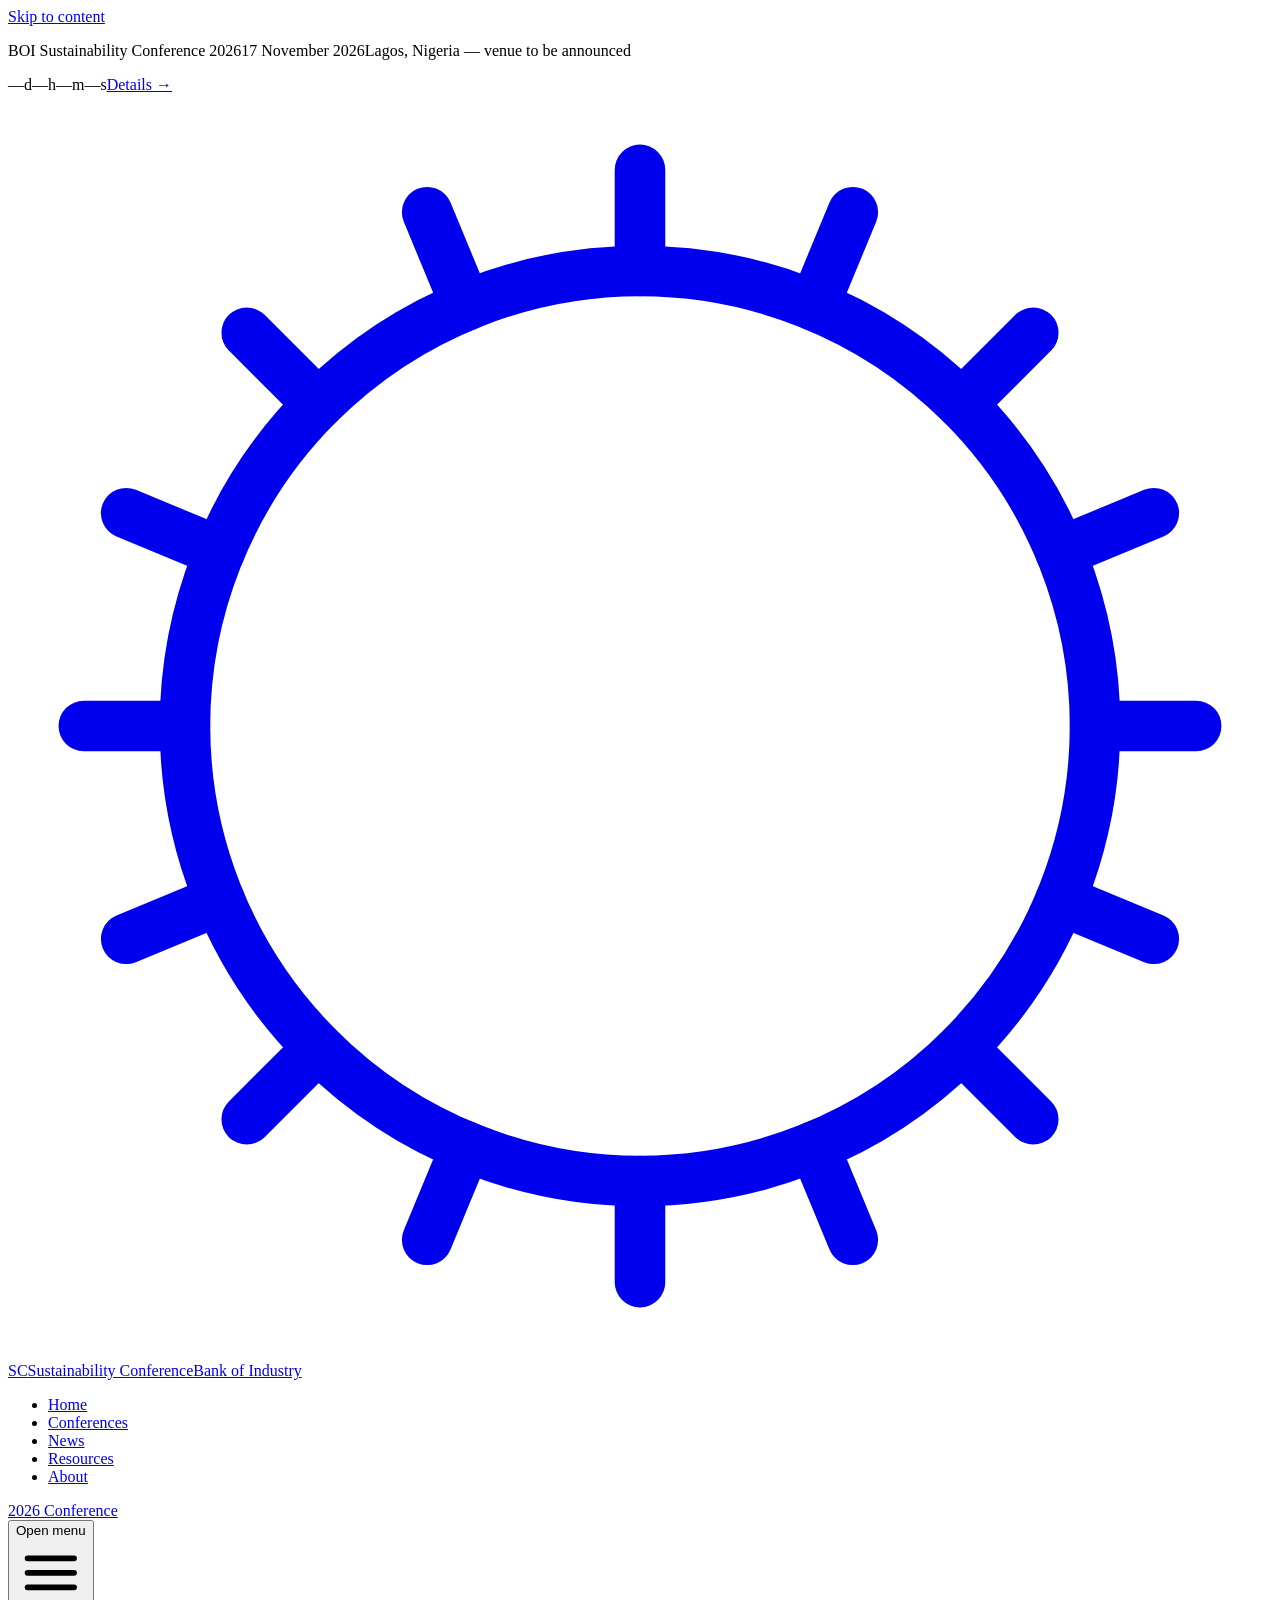
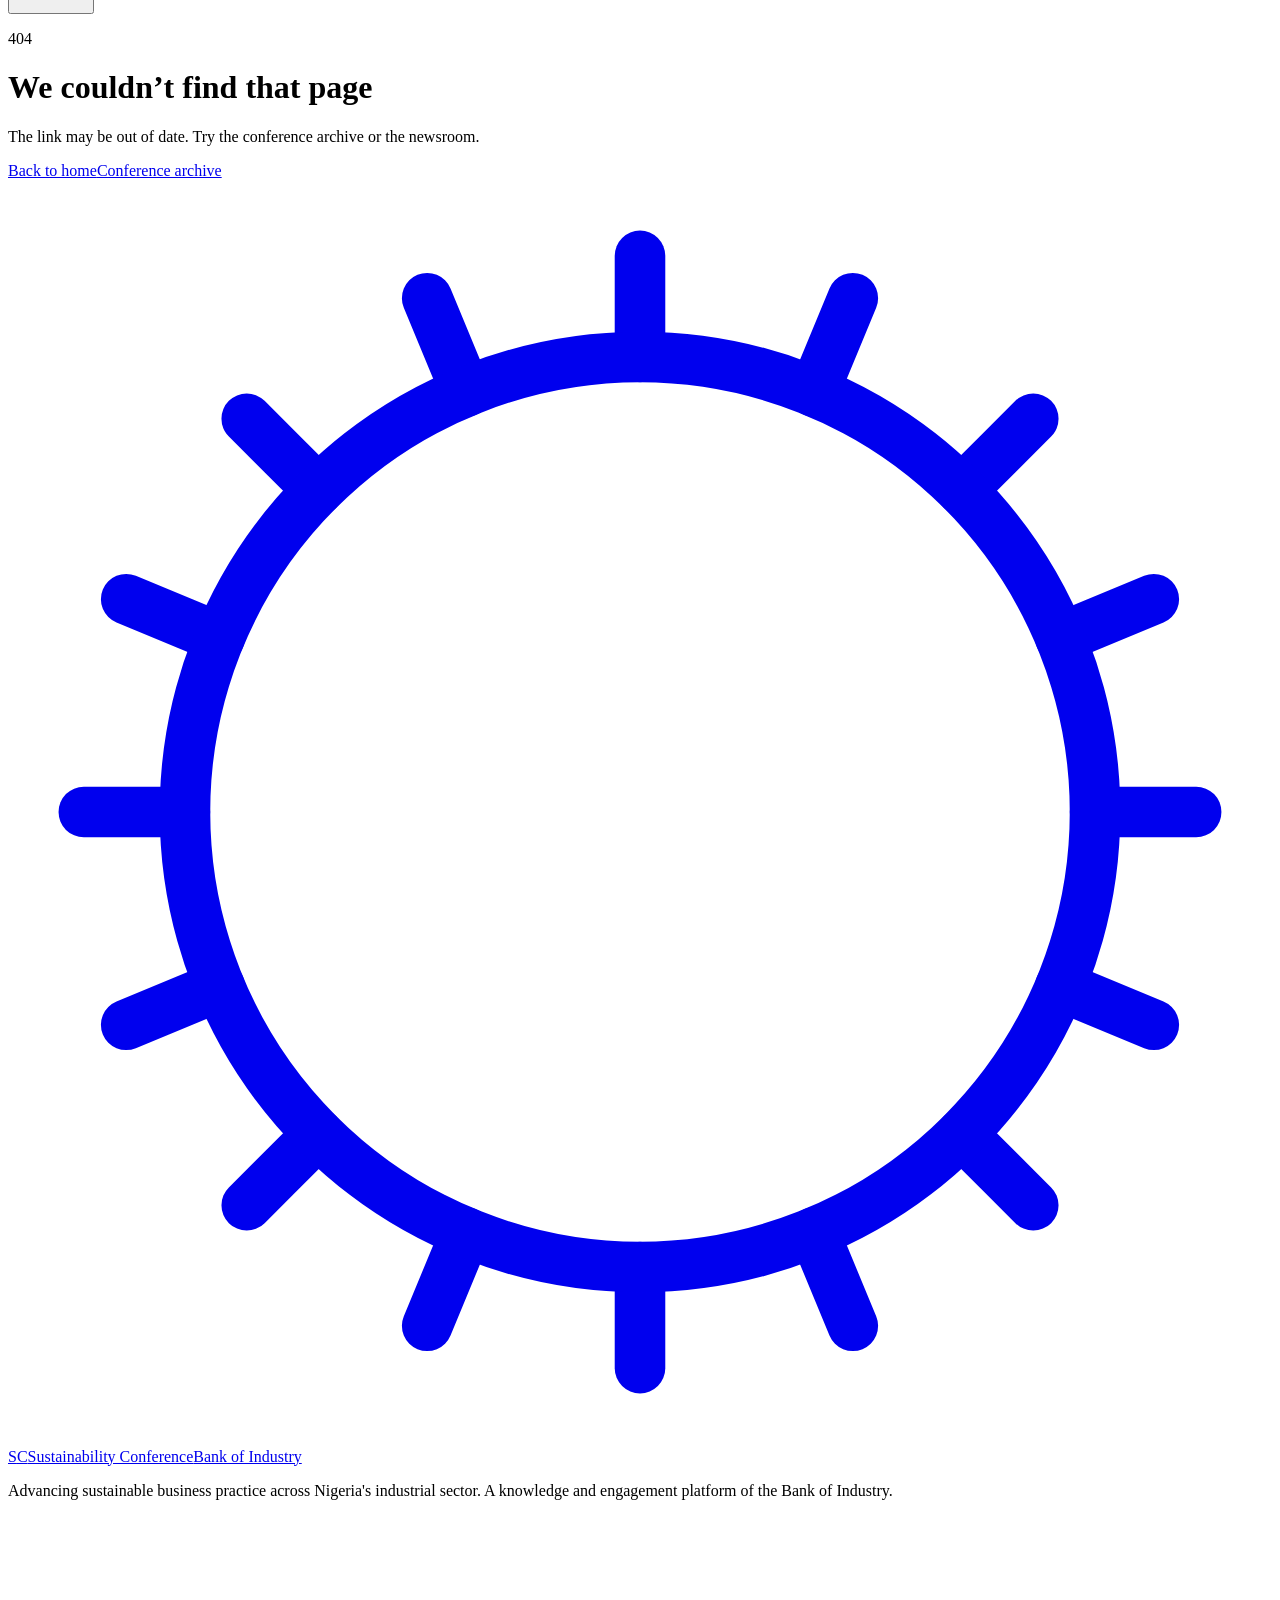
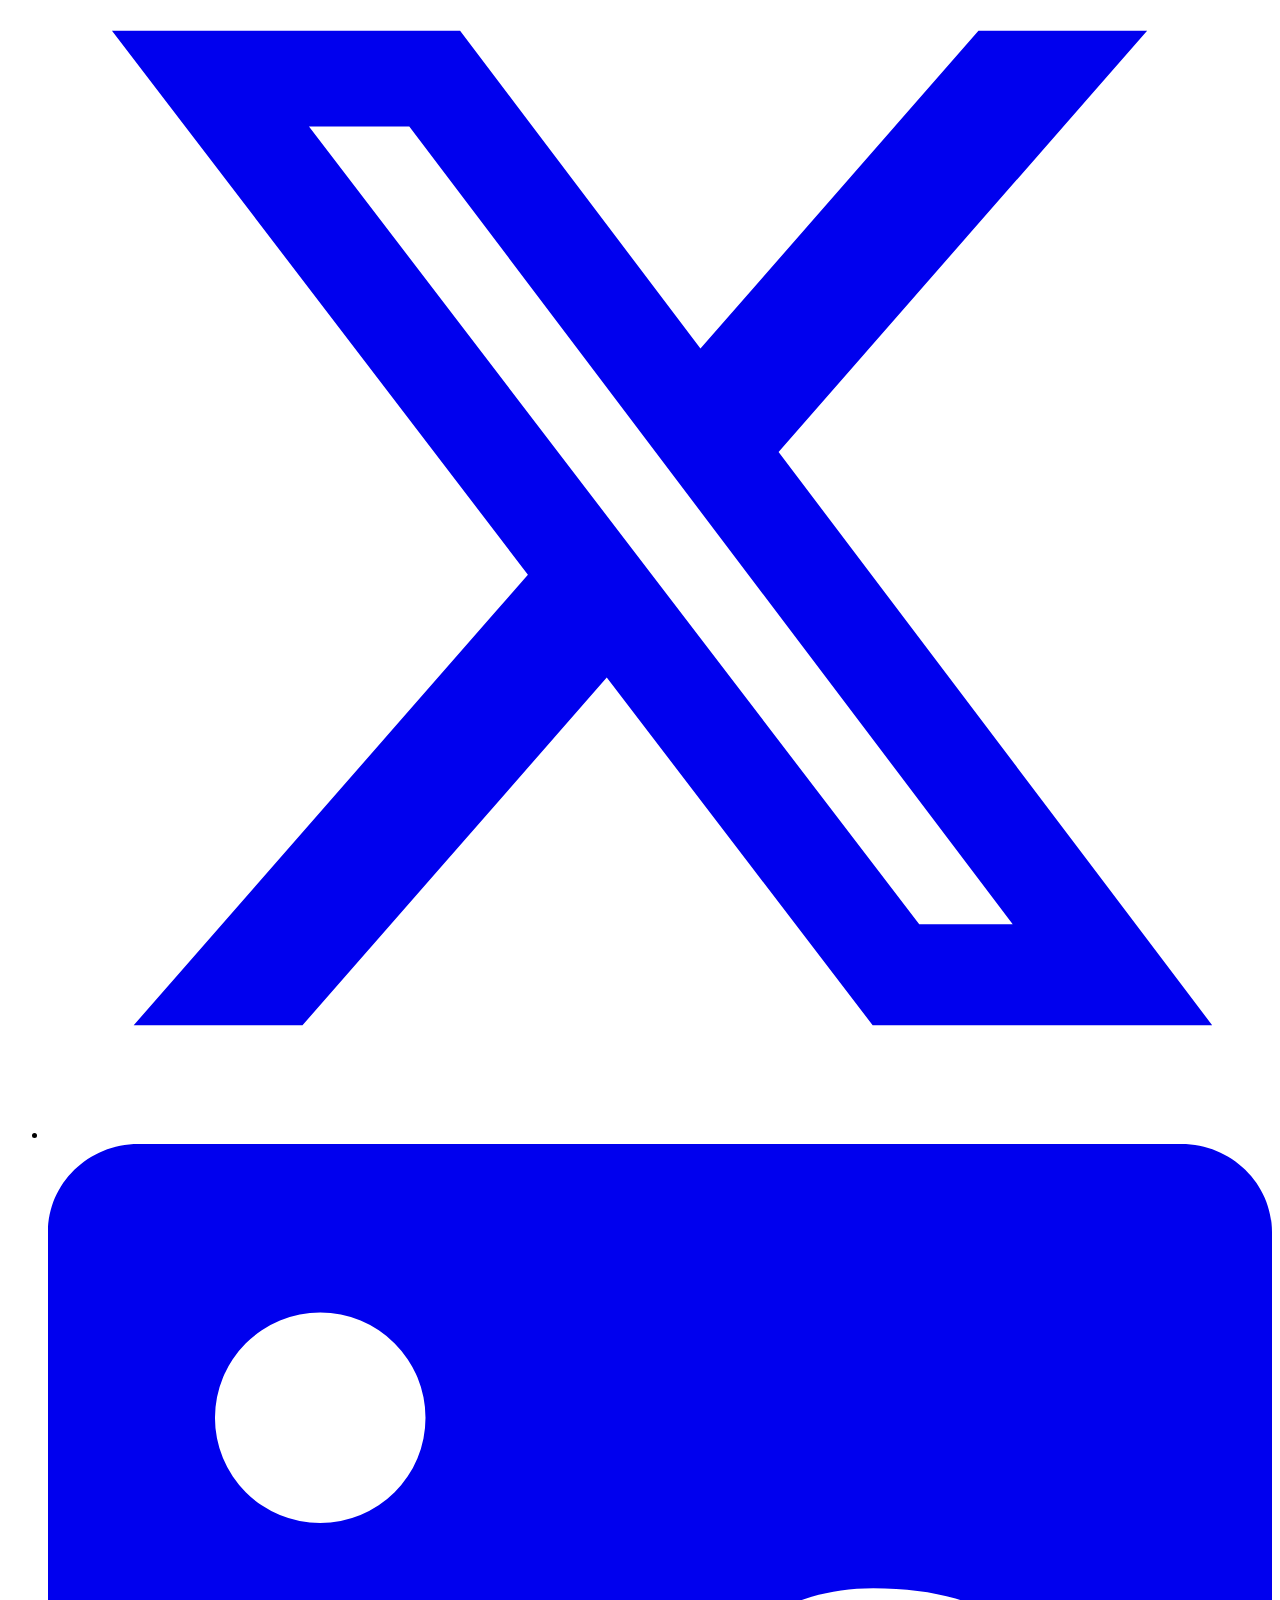
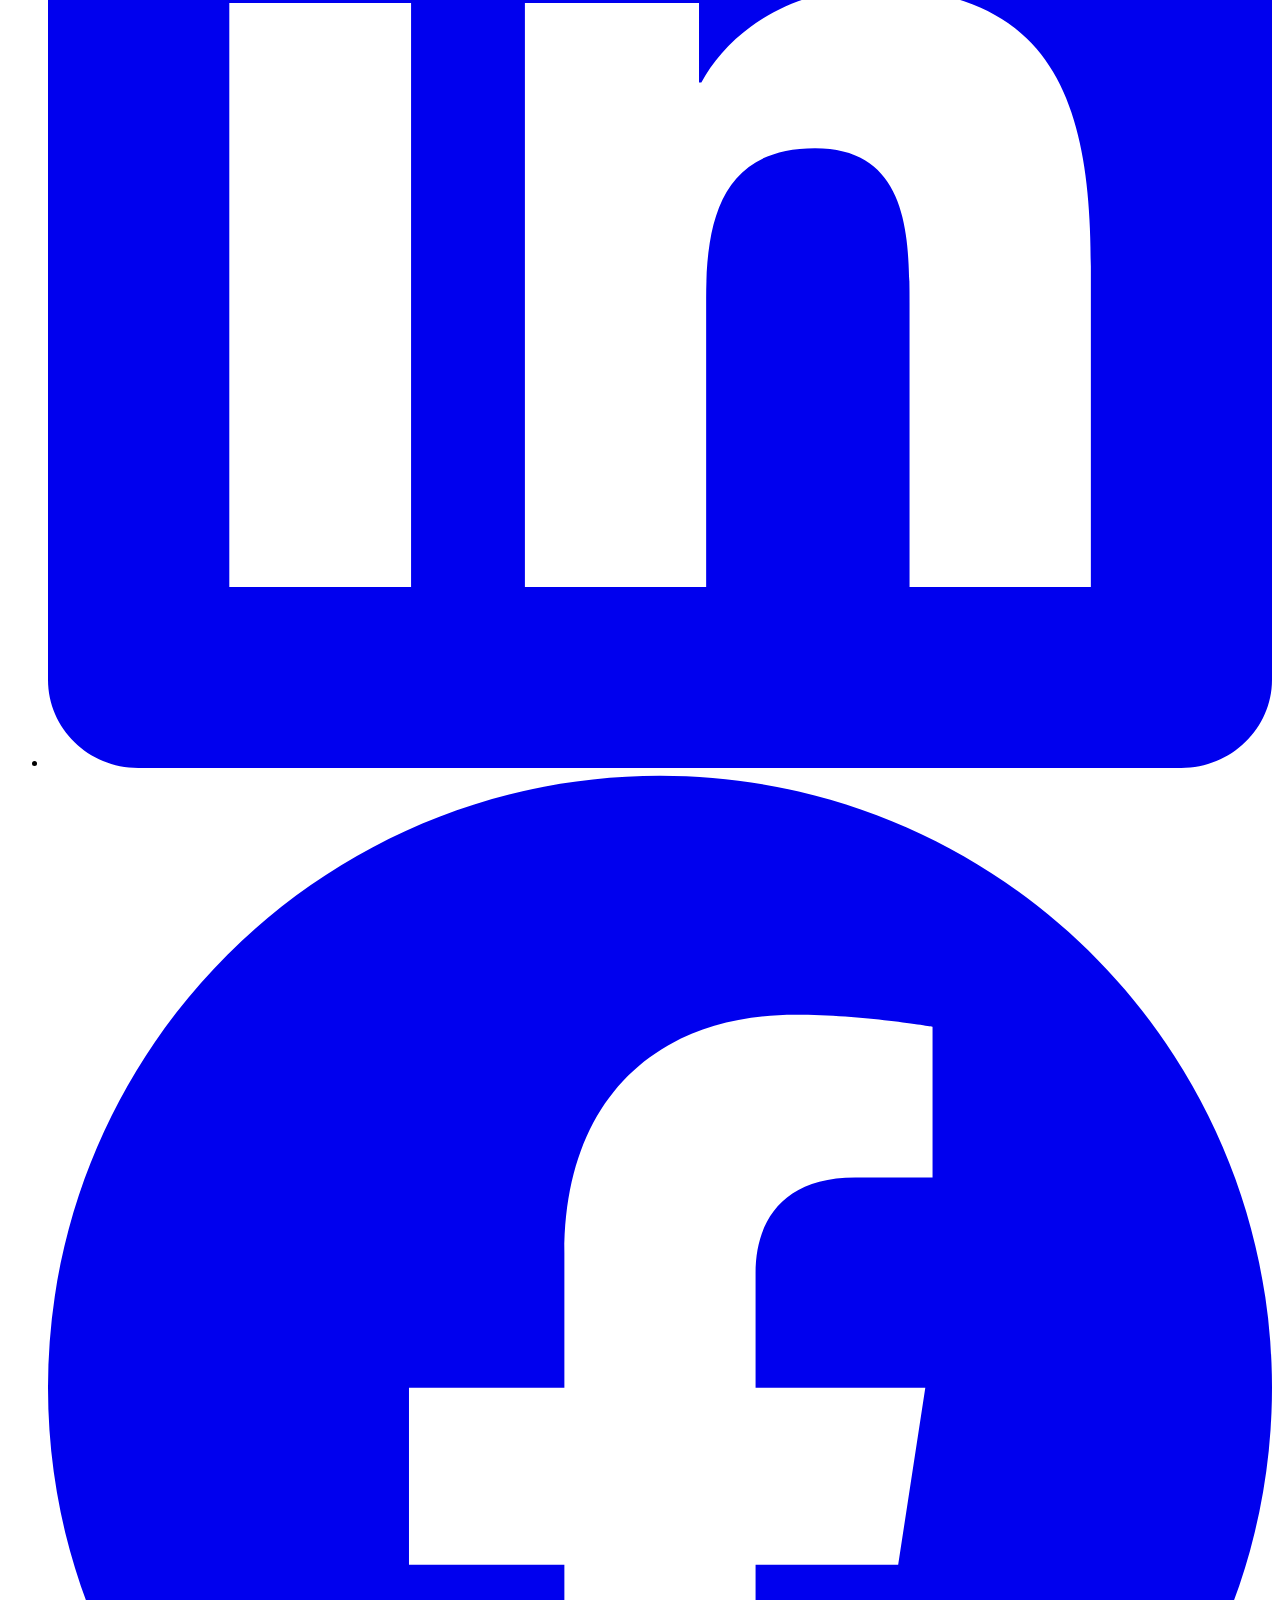
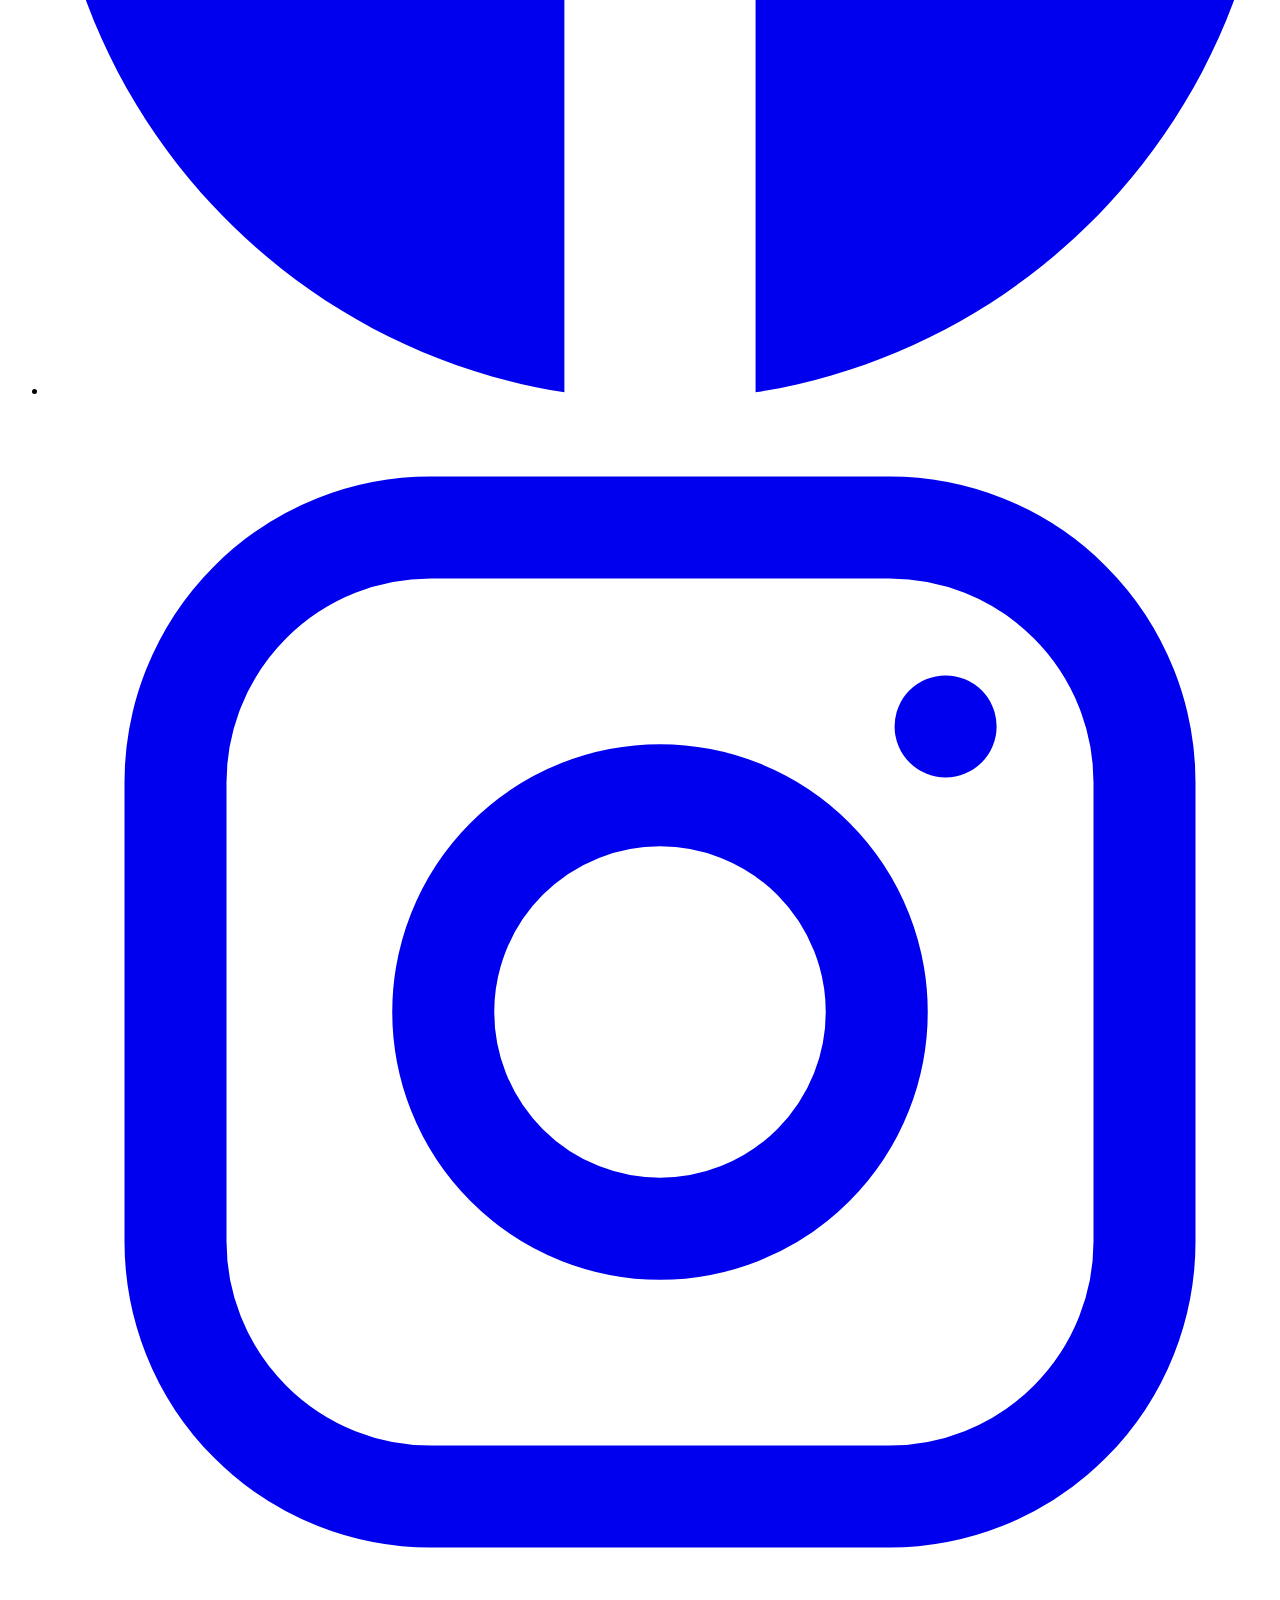
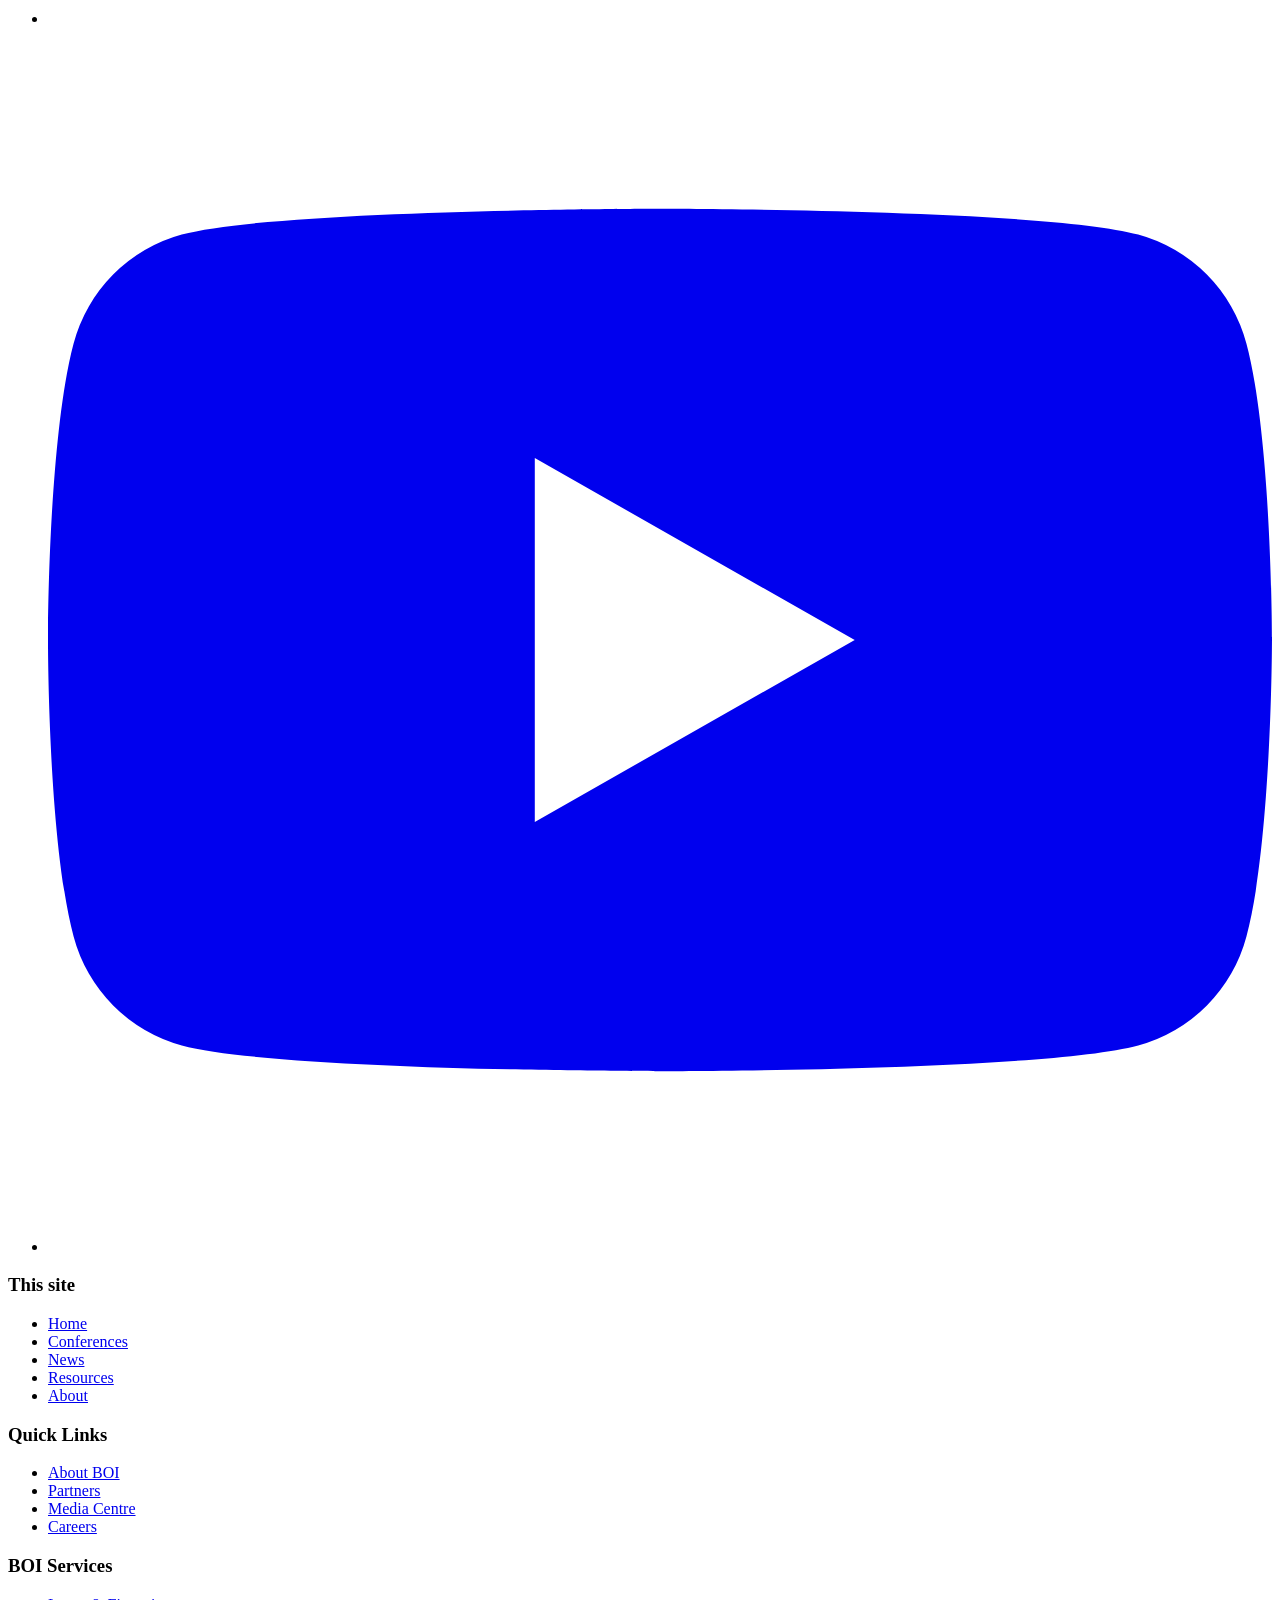
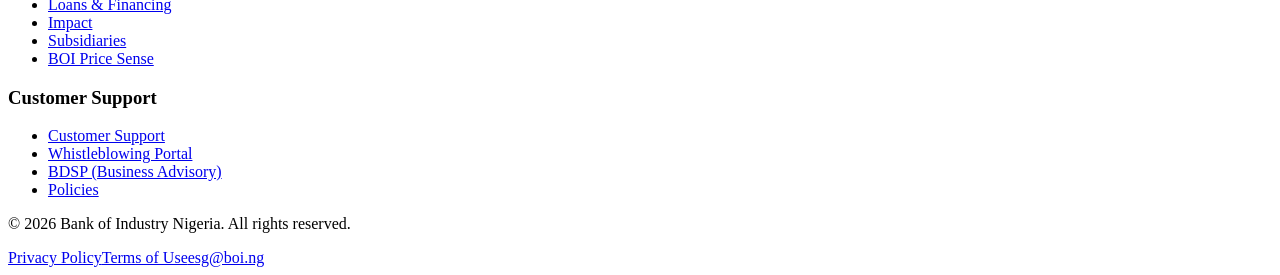
==== commit 7e24b7cd: "feat: add initial implementation of TURBOPACK chunk loading and registration" ====
--- a/404/index.html
+++ b/404/index.html
@@ -1 +1 @@
-<!DOCTYPE html><html lang="en" class="geist_a71539c9-module__T19VSG__variable geist_mono_8d43a2aa-module__8Li5zG__variable h-full antialiased"><head><meta charSet="utf-8"/><meta name="viewport" content="width=device-width, initial-scale=1"/><link rel="stylesheet" href="/_next/static/chunks/04hqu6eh6c9bq.css" data-precedence="next"/><link rel="preload" as="script" fetchPriority="low" href="/_next/static/chunks/3s6nzrbk-8mnv.js"/><script src="/_next/static/chunks/19mx3mg6lkumu.js" async=""></script><script src="/_next/static/chunks/4561u0v7ysn3r.js" async=""></script><script src="/_next/static/chunks/1f5ust74o0qp9.js" async=""></script><script src="/_next/static/chunks/turbopack-28mfh38016ipq.js" async=""></script><script src="/_next/static/chunks/365vlb8nw7rhe.js" async="" crossorigin=""></script><meta name="robots" content="noindex"/><meta name="next-size-adjust" content=""/><title>Sustainability Conference — Conferences, news and resources</title><meta name="description" content="The Sustainability Conference is the Bank of Industry&#x27;s knowledge and engagement platform for sustainability among Nigerian enterprises — conferences, news and resources."/><meta property="og:title" content="Sustainability Conference"/><meta property="og:description" content="The Sustainability Conference is the Bank of Industry&#x27;s knowledge and engagement platform for sustainability among Nigerian enterprises — conferences, news and resources."/><meta property="og:url" content="https://www.esgbyboinigeria.com/"/><meta property="og:site_name" content="Sustainability Conference"/><meta property="og:locale" content="en_NG"/><meta property="og:type" content="website"/><meta name="twitter:card" content="summary_large_image"/><meta name="twitter:site" content="@BOINigeria"/><meta name="twitter:title" content="Sustainability Conference"/><meta name="twitter:description" content="The Sustainability Conference is the Bank of Industry&#x27;s knowledge and engagement platform for sustainability among Nigerian enterprises — conferences, news and resources."/><link rel="icon" href="/favicon.ico?favicon.0btx71o6obnze.ico" sizes="48x48" type="image/x-icon"/><link rel="icon" href="/icon.png?icon.0pspc0rctt0tb.png" sizes="192x192" type="image/png"/><link rel="icon" href="/icon.svg?icon.39bcs3ecnh-lb.svg" sizes="any" type="image/svg+xml"/><link rel="apple-touch-icon" href="/apple-icon.png?apple-icon.047o7vyni3rv0.png" sizes="180x180" type="image/png"/><script src="/_next/static/chunks/0cz1d0mv5g_q7.js" noModule=""></script></head><body class="flex min-h-full flex-col bg-white"><div hidden=""><!--$--><!--/$--></div><a href="#main" class="sr-only focus:not-sr-only focus:absolute focus:top-4 focus:left-4 focus:z-100 focus:rounded-full focus:bg-brand-800 focus:px-5 focus:py-3 focus:text-sm focus:font-semibold focus:text-white">Skip to content</a><div class="bg-brand-900 text-white"><div class="mx-auto w-full px-5 sm:px-8 max-w-6xl flex flex-wrap items-center justify-between gap-x-8 gap-y-2 py-2.5 text-sm"><p class="meta-row min-w-0"><span class="font-semibold">BOI Sustainability Conference 2026</span><span class="text-brand-100/80">17 November 2026</span><span class="hidden text-brand-100/80 sm:inline">Lagos, Nigeria — venue to be announced</span></p><div class="flex items-center gap-x-5"><span class="inline-flex items-baseline gap-2 font-mono font-semibold tabular-nums text-gold-300" role="timer" aria-live="off"><span>––<span class="ml-px text-[0.7em] font-medium opacity-70">d</span></span><span>––<span class="ml-px text-[0.7em] font-medium opacity-70">h</span></span><span>––<span class="ml-px text-[0.7em] font-medium opacity-70">m</span></span><span>––<span class="ml-px text-[0.7em] font-medium opacity-70">s</span></span></span><a class="font-semibold whitespace-nowrap text-white underline-offset-4 hover:underline" href="/conferences/2026/">Details <span aria-hidden="true">→</span></a></div></div></div><header class="sticky top-0 z-50 border-b transition-colors border-transparent bg-white"><div class="mx-auto w-full px-5 sm:px-8 max-w-6xl"><div class="flex h-20 items-center justify-between gap-6"><a class="shrink-0" aria-label="Sustainability Conference — home" href="/"><span class="inline-flex items-center gap-3"><span aria-hidden="true" class="relative inline-flex size-11 shrink-0 items-center justify-center"><svg viewBox="0 0 100 100" aria-hidden="true" class="absolute inset-0 size-full text-gold-400"><g stroke="currentColor" stroke-width="4" stroke-linecap="round"><line x1="50" y1="6" x2="50" y2="14" transform="rotate(0 50 50)"></line><line x1="50" y1="6" x2="50" y2="14" transform="rotate(22.5 50 50)"></line><line x1="50" y1="6" x2="50" y2="14" transform="rotate(45 50 50)"></line><line x1="50" y1="6" x2="50" y2="14" transform="rotate(67.5 50 50)"></line><line x1="50" y1="6" x2="50" y2="14" transform="rotate(90 50 50)"></line><line x1="50" y1="6" x2="50" y2="14" transform="rotate(112.5 50 50)"></line><line x1="50" y1="6" x2="50" y2="14" transform="rotate(135 50 50)"></line><line x1="50" y1="6" x2="50" y2="14" transform="rotate(157.5 50 50)"></line><line x1="50" y1="6" x2="50" y2="14" transform="rotate(180 50 50)"></line><line x1="50" y1="6" x2="50" y2="14" transform="rotate(202.5 50 50)"></line><line x1="50" y1="6" x2="50" y2="14" transform="rotate(225 50 50)"></line><line x1="50" y1="6" x2="50" y2="14" transform="rotate(247.5 50 50)"></line><line x1="50" y1="6" x2="50" y2="14" transform="rotate(270 50 50)"></line><line x1="50" y1="6" x2="50" y2="14" transform="rotate(292.5 50 50)"></line><line x1="50" y1="6" x2="50" y2="14" transform="rotate(315 50 50)"></line><line x1="50" y1="6" x2="50" y2="14" transform="rotate(337.5 50 50)"></line></g><circle cx="50" cy="50" r="36" fill="none" stroke="currentColor" stroke-width="4"></circle></svg><span class="relative text-[0.7rem] font-extrabold tracking-tight"><span class="text-leaf-600">S</span><span class="text-lagoon-500">C</span></span></span><span class="flex flex-col leading-none"><span class="max-w-40 text-base leading-tight font-extrabold tracking-tight text-brand-900">Sustainability Conference</span><span class="mt-1 text-[0.65rem] font-medium tracking-[0.16em] uppercase text-brand-700/70">Bank of Industry</span></span></span></a><nav aria-label="Primary" class="hidden lg:block"><ul class="flex items-center gap-1"><li><a class="rounded-full px-4 py-2 text-sm font-medium transition-colors text-ink-600 hover:bg-paper hover:text-brand-800" href="/">Home</a></li><li><a class="rounded-full px-4 py-2 text-sm font-medium transition-colors text-ink-600 hover:bg-paper hover:text-brand-800" href="/conferences/">Conferences</a></li><li><a class="rounded-full px-4 py-2 text-sm font-medium transition-colors text-ink-600 hover:bg-paper hover:text-brand-800" href="/news/">News</a></li><li><a class="rounded-full px-4 py-2 text-sm font-medium transition-colors text-ink-600 hover:bg-paper hover:text-brand-800" href="/resources/">Resources</a></li><li><a class="rounded-full px-4 py-2 text-sm font-medium transition-colors text-ink-600 hover:bg-paper hover:text-brand-800" href="/about/">About</a></li></ul></nav><div class="flex items-center gap-3"><div class="hidden sm:block"><a class="inline-flex items-center justify-center gap-2 rounded-full px-6 py-3 text-sm font-semibold whitespace-nowrap transition-colors disabled:cursor-not-allowed disabled:opacity-50 bg-brand-700 text-white hover:bg-brand-800 px-5 py-2.5" href="/conferences/2026/">2026 Conference</a></div><button type="button" aria-expanded="false" aria-controls="mobile-nav" class="inline-flex size-10 items-center justify-center rounded-full text-brand-900 hover:bg-paper-dark lg:hidden"><span class="sr-only">Open menu</span><svg viewBox="0 0 24 24" class="size-5" aria-hidden="true"><path d="M4 7h16M4 12h16M4 17h16" stroke="currentColor" stroke-width="2" stroke-linecap="round"></path></svg></button></div></div></div></header><main id="main" class="flex-1"><div class="mx-auto w-full px-5 sm:px-8 max-w-6xl flex min-h-[60vh] flex-col items-center justify-center py-24 text-center"><p class="font-mono text-6xl font-bold text-brand-200">404</p><h1 class="mt-6 text-3xl font-bold text-brand-950">We couldn’t find that page</h1><p class="mt-4 max-w-md text-ink-600">The link may be out of date. Try the conference archive or the newsroom.</p><div class="mt-8 flex flex-wrap justify-center gap-4"><a class="inline-flex items-center justify-center gap-2 rounded-full px-6 py-3 text-sm font-semibold whitespace-nowrap transition-colors disabled:cursor-not-allowed disabled:opacity-50 bg-brand-700 text-white hover:bg-brand-800" href="/">Back to home</a><a class="inline-flex items-center justify-center gap-2 rounded-full px-6 py-3 text-sm font-semibold whitespace-nowrap transition-colors disabled:cursor-not-allowed disabled:opacity-50 border border-line-strong bg-white text-brand-800 hover:border-brand-600 hover:text-brand-900" href="/conferences/">Conference archive</a></div></div><!--$--><!--/$--></main><footer class="mt-auto bg-brand-950 text-brand-100"><div class="mx-auto w-full px-5 sm:px-8 max-w-6xl py-16"><div class="grid gap-12 lg:grid-cols-[1.1fr_2fr]"><div><div class="inline-flex rounded-md bg-white px-4 py-3"><a class="shrink-0" aria-label="Sustainability Conference — home" href="/"><span class="inline-flex items-center gap-3"><span aria-hidden="true" class="relative inline-flex size-11 shrink-0 items-center justify-center"><svg viewBox="0 0 100 100" aria-hidden="true" class="absolute inset-0 size-full text-gold-400"><g stroke="currentColor" stroke-width="4" stroke-linecap="round"><line x1="50" y1="6" x2="50" y2="14" transform="rotate(0 50 50)"></line><line x1="50" y1="6" x2="50" y2="14" transform="rotate(22.5 50 50)"></line><line x1="50" y1="6" x2="50" y2="14" transform="rotate(45 50 50)"></line><line x1="50" y1="6" x2="50" y2="14" transform="rotate(67.5 50 50)"></line><line x1="50" y1="6" x2="50" y2="14" transform="rotate(90 50 50)"></line><line x1="50" y1="6" x2="50" y2="14" transform="rotate(112.5 50 50)"></line><line x1="50" y1="6" x2="50" y2="14" transform="rotate(135 50 50)"></line><line x1="50" y1="6" x2="50" y2="14" transform="rotate(157.5 50 50)"></line><line x1="50" y1="6" x2="50" y2="14" transform="rotate(180 50 50)"></line><line x1="50" y1="6" x2="50" y2="14" transform="rotate(202.5 50 50)"></line><line x1="50" y1="6" x2="50" y2="14" transform="rotate(225 50 50)"></line><line x1="50" y1="6" x2="50" y2="14" transform="rotate(247.5 50 50)"></line><line x1="50" y1="6" x2="50" y2="14" transform="rotate(270 50 50)"></line><line x1="50" y1="6" x2="50" y2="14" transform="rotate(292.5 50 50)"></line><line x1="50" y1="6" x2="50" y2="14" transform="rotate(315 50 50)"></line><line x1="50" y1="6" x2="50" y2="14" transform="rotate(337.5 50 50)"></line></g><circle cx="50" cy="50" r="36" fill="none" stroke="currentColor" stroke-width="4"></circle></svg><span class="relative text-[0.7rem] font-extrabold tracking-tight"><span class="text-leaf-600">S</span><span class="text-lagoon-500">C</span></span></span><span class="flex flex-col leading-none"><span class="max-w-40 text-base leading-tight font-extrabold tracking-tight text-brand-900">Sustainability Conference</span><span class="mt-1 text-[0.65rem] font-medium tracking-[0.16em] uppercase text-brand-700/70">Bank of Industry</span></span></span></a></div><p class="mt-6 max-w-sm text-sm leading-relaxed text-brand-200/80">Advancing sustainable business practice across Nigeria&#x27;s industrial sector.<!-- --> A knowledge and engagement platform of the Bank of Industry.</p><ul class="mt-8 flex flex-wrap gap-2" aria-label="Bank of Industry on social media"><li><a href="https://x.com/BOINigeria" target="_blank" rel="noopener noreferrer" aria-label="Bank of Industry on X" title="X" class="inline-flex size-10 items-center justify-center rounded-full border border-white/15 text-brand-100 transition-colors hover:border-gold-400/60 hover:text-gold-200"><svg viewBox="0 0 24 24" fill="currentColor" aria-hidden="true" class="size-4"><path d="M18.244 2.25h3.308l-7.227 8.26 8.502 11.24H16.17l-5.214-6.817L4.99 21.75H1.68l7.73-8.835L1.254 2.25H8.08l4.713 6.231zm-1.161 17.52h1.833L7.084 4.126H5.117z"></path></svg></a></li><li><a href="https://www.linkedin.com/company/bank-of-industry-limited/" target="_blank" rel="noopener noreferrer" aria-label="Bank of Industry on LinkedIn" title="LinkedIn" class="inline-flex size-10 items-center justify-center rounded-full border border-white/15 text-brand-100 transition-colors hover:border-gold-400/60 hover:text-gold-200"><svg viewBox="0 0 24 24" fill="currentColor" aria-hidden="true" class="size-4"><path d="M20.447 20.452h-3.554v-5.569c0-1.328-.027-3.037-1.852-3.037-1.853 0-2.136 1.445-2.136 2.939v5.667H9.351V9h3.414v1.561h.046c.477-.9 1.637-1.85 3.37-1.85 3.601 0 4.267 2.37 4.267 5.455v6.286zM5.337 7.433a2.062 2.062 0 0 1-2.063-2.065 2.064 2.064 0 1 1 2.063 2.065zm1.782 13.019H3.555V9h3.564v11.452zM22.225 0H1.771C.792 0 0 .774 0 1.729v20.542C0 23.227.792 24 1.771 24h20.451C23.2 24 24 23.227 24 22.271V1.729C24 .774 23.2 0 22.222 0h.003z"></path></svg></a></li><li><a href="https://www.facebook.com/BankofIndustryNigeria/" target="_blank" rel="noopener noreferrer" aria-label="Bank of Industry on Facebook" title="Facebook" class="inline-flex size-10 items-center justify-center rounded-full border border-white/15 text-brand-100 transition-colors hover:border-gold-400/60 hover:text-gold-200"><svg viewBox="0 0 24 24" fill="currentColor" aria-hidden="true" class="size-4"><path d="M24 12.073c0-6.627-5.373-12-12-12s-12 5.373-12 12c0 5.99 4.388 10.954 10.125 11.854v-8.385H7.078v-3.47h3.047V9.43c0-3.007 1.792-4.669 4.533-4.669 1.312 0 2.686.235 2.686.235v2.953H15.83c-1.491 0-1.956.925-1.956 1.874v2.25h3.328l-.532 3.47h-2.796v8.385C19.612 23.027 24 18.062 24 12.073z"></path></svg></a></li><li><a href="https://www.instagram.com/boinigeria/?hl=en" target="_blank" rel="noopener noreferrer" aria-label="Bank of Industry on Instagram" title="Instagram" class="inline-flex size-10 items-center justify-center rounded-full border border-white/15 text-brand-100 transition-colors hover:border-gold-400/60 hover:text-gold-200"><svg viewBox="0 0 24 24" fill="currentColor" aria-hidden="true" class="size-4"><g fill="none" stroke="currentColor" stroke-width="2"><rect x="2.5" y="2.5" width="19" height="19" rx="5"></rect><circle cx="12" cy="12" r="4.25"></circle><circle cx="17.6" cy="6.4" r="1" fill="currentColor" stroke="none"></circle></g></svg></a></li><li><a href="https://www.youtube.com/c/BANKOFINDUSTRYLIMITEDNIGERIA" target="_blank" rel="noopener noreferrer" aria-label="Bank of Industry on YouTube" title="YouTube" class="inline-flex size-10 items-center justify-center rounded-full border border-white/15 text-brand-100 transition-colors hover:border-gold-400/60 hover:text-gold-200"><svg viewBox="0 0 24 24" fill="currentColor" aria-hidden="true" class="size-4"><path d="M23.498 6.186a3.016 3.016 0 0 0-2.122-2.136C19.505 3.545 12 3.545 12 3.545s-7.505 0-9.377.505A3.017 3.017 0 0 0 .502 6.186C0 8.07 0 12 0 12s0 3.93.502 5.814a3.016 3.016 0 0 0 2.122 2.136c1.871.505 9.376.505 9.376.505s7.505 0 9.377-.505a3.015 3.015 0 0 0 2.122-2.136C24 15.93 24 12 24 12s0-3.93-.502-5.814zM9.545 15.568V8.432L15.818 12l-6.273 3.568z"></path></svg></a></li></ul></div><div class="grid gap-x-8 gap-y-10 sm:grid-cols-2 lg:grid-cols-4"><div><h3 class="eyebrow text-gold-300 whitespace-nowrap">This site</h3><ul class="mt-4 space-y-3 text-sm"><li><a class="text-brand-200/80 transition-colors hover:text-white" href="/">Home</a></li><li><a class="text-brand-200/80 transition-colors hover:text-white" href="/conferences/">Conferences</a></li><li><a class="text-brand-200/80 transition-colors hover:text-white" href="/news/">News</a></li><li><a class="text-brand-200/80 transition-colors hover:text-white" href="/resources/">Resources</a></li><li><a class="text-brand-200/80 transition-colors hover:text-white" href="/about/">About</a></li></ul></div><div><h3 class="eyebrow text-gold-300 whitespace-nowrap">Quick Links</h3><ul class="mt-4 space-y-3 text-sm"><li><a href="https://www.boi.ng/about-us/" target="_blank" rel="noopener noreferrer" class="text-brand-200/80 transition-colors hover:text-white">About BOI</a></li><li><a href="https://www.boi.ng/partners/" target="_blank" rel="noopener noreferrer" class="text-brand-200/80 transition-colors hover:text-white">Partners</a></li><li><a href="https://www.boi.ng/media-centre/" target="_blank" rel="noopener noreferrer" class="text-brand-200/80 transition-colors hover:text-white">Media Centre</a></li><li><a href="https://www.boi.ng/careers/" target="_blank" rel="noopener noreferrer" class="text-brand-200/80 transition-colors hover:text-white">Careers</a></li></ul></div><div><h3 class="eyebrow text-gold-300 whitespace-nowrap">BOI Services</h3><ul class="mt-4 space-y-3 text-sm"><li><a href="https://www.boi.ng/loan-products/" target="_blank" rel="noopener noreferrer" class="text-brand-200/80 transition-colors hover:text-white">Loans &amp; Financing</a></li><li><a href="https://www.boi.ng/impact/" target="_blank" rel="noopener noreferrer" class="text-brand-200/80 transition-colors hover:text-white">Impact</a></li><li><a href="https://www.boi.ng/our-subsidiaries/" target="_blank" rel="noopener noreferrer" class="text-brand-200/80 transition-colors hover:text-white">Subsidiaries</a></li><li><a href="https://www.pricesenseng.ng/" target="_blank" rel="noopener noreferrer" class="text-brand-200/80 transition-colors hover:text-white">BOI Price Sense</a></li></ul></div><div><h3 class="eyebrow text-gold-300 whitespace-nowrap">Customer Support</h3><ul class="mt-4 space-y-3 text-sm"><li><a href="https://www.boi.ng/customer-support/" target="_blank" rel="noopener noreferrer" class="text-brand-200/80 transition-colors hover:text-white">Customer Support</a></li><li><a href="https://www.boi.ng/whistleblowing-portal/" target="_blank" rel="noopener noreferrer" class="text-brand-200/80 transition-colors hover:text-white">Whistleblowing Portal</a></li><li><a href="https://www.boi.ng/business-advisory/" target="_blank" rel="noopener noreferrer" class="text-brand-200/80 transition-colors hover:text-white">BDSP (Business Advisory)</a></li><li><a href="https://www.boi.ng/policies/" target="_blank" rel="noopener noreferrer" class="text-brand-200/80 transition-colors hover:text-white">Policies</a></li></ul></div></div></div><div class="mt-14 flex flex-col gap-4 border-t border-white/10 pt-8 text-xs text-brand-300/70 sm:flex-row sm:items-center sm:justify-between"><p>© <!-- -->2026<!-- --> Bank of Industry Nigeria. All rights reserved.</p><div class="flex flex-wrap gap-x-6 gap-y-2"><a href="https://www.boi.ng/privacy-policy/" target="_blank" rel="noopener noreferrer" class="hover:text-white">Privacy Policy</a><a href="https://www.boi.ng/terms-of-use/" target="_blank" rel="noopener noreferrer" class="hover:text-white">Terms of Use</a><a href="mailto:esg@boi.ng" class="hover:text-white">esg@boi.ng</a></div></div></div></footer><script src="/_next/static/chunks/3s6nzrbk-8mnv.js" id="_R_" async=""></script><script>(self.__next_f=self.__next_f||[]).push([0])</script><script>self.__next_f.push([1,"1:\"$Sreact.fragment\"\n2:I[15316,[\"/_next/static/chunks/365vlb8nw7rhe.js\"],\"AnnouncementBar\"]\n3:I[3020,[\"/_next/static/chunks/365vlb8nw7rhe.js\"],\"SiteHeader\"]\n4:I[39756,[\"/_next/static/chunks/365vlb8nw7rhe.js\"],\"default\"]\n5:I[37457,[\"/_next/static/chunks/365vlb8nw7rhe.js\"],\"default\"]\n6:I[22016,[\"/_next/static/chunks/365vlb8nw7rhe.js\"],\"\"]\n1b:I[68027,[\"/_next/static/chunks/365vlb8nw7rhe.js\"],\"default\",1]\n:HL[\"/_next/static/chunks/04hqu6eh6c9bq.css\",\"style\"]\n19:X\n"])</script><script>self.__next_f.push([1,"0:{\"P\":null,\"c\":[\"\",\"_not-found\",\"\"],\"q\":\"\",\"i\":false,\"f\":[[[\"\",{\"children\":[\"/_not-found\",{\"children\":[\"__PAGE__\",{},\"$undefined\",\"$undefined\",4608]},\"$undefined\",\"$undefined\",4608]},\"$undefined\",\"$undefined\",4624],[[\"$\",\"$1\",\"c\",{\"children\":[[[\"$\",\"link\",\"0\",{\"rel\":\"stylesheet\",\"href\":\"/_next/static/chunks/04hqu6eh6c9bq.css\",\"precedence\":\"next\",\"crossOrigin\":\"$undefined\",\"nonce\":\"$undefined\"}],[\"$\",\"script\",\"script-0\",{\"src\":\"/_next/static/chunks/365vlb8nw7rhe.js\",\"async\":true,\"nonce\":\"$undefined\"}]],[\"$\",\"html\",null,{\"lang\":\"en\",\"className\":\"geist_a71539c9-module__T19VSG__variable geist_mono_8d43a2aa-module__8Li5zG__variable h-full antialiased\",\"children\":[\"$\",\"body\",null,{\"className\":\"flex min-h-full flex-col bg-white\",\"suppressHydrationWarning\":true,\"children\":[[\"$\",\"a\",null,{\"href\":\"#main\",\"className\":\"sr-only focus:not-sr-only focus:absolute focus:top-4 focus:left-4 focus:z-100 focus:rounded-full focus:bg-brand-800 focus:px-5 focus:py-3 focus:text-sm focus:font-semibold focus:text-white\",\"children\":\"Skip to content\"}],[\"$\",\"$L2\",null,{\"title\":\"BOI Sustainability Conference 2026\",\"when\":\"17 November 2026\",\"where\":\"Lagos, Nigeria — venue to be announced\",\"href\":\"/conferences/2026\",\"target\":\"2026-11-17T10:00:00+01:00\",\"hideOn\":[\"/\",\"/conferences/2026\"]}],[\"$\",\"$L3\",null,{\"ctaLabel\":\"2026 Conference\",\"ctaHref\":\"/conferences/2026\"}],[\"$\",\"main\",null,{\"id\":\"main\",\"className\":\"flex-1\",\"children\":[\"$\",\"$L4\",null,{\"parallelRouterKey\":\"children\",\"error\":\"$undefined\",\"errorStyles\":\"$undefined\",\"errorScripts\":\"$undefined\",\"template\":[\"$\",\"$L5\",null,{}],\"templateStyles\":\"$undefined\",\"templateScripts\":\"$undefined\",\"notFound\":[[\"$\",\"div\",null,{\"className\":\"mx-auto w-full px-5 sm:px-8 max-w-6xl flex min-h-[60vh] flex-col items-center justify-center py-24 text-center\",\"children\":[[\"$\",\"p\",null,{\"className\":\"font-mono text-6xl font-bold text-brand-200\",\"children\":\"404\"}],[\"$\",\"h1\",null,{\"className\":\"mt-6 text-3xl font-bold text-brand-950\",\"children\":\"We couldn’t find that page\"}],[\"$\",\"p\",null,{\"className\":\"mt-4 max-w-md text-ink-600\",\"children\":\"The link may be out of date. Try the conference archive or the newsroom.\"}],[\"$\",\"div\",null,{\"className\":\"mt-8 flex flex-wrap justify-center gap-4\",\"children\":[[\"$\",\"$L6\",null,{\"href\":\"/\",\"className\":\"inline-flex items-center justify-center gap-2 rounded-full px-6 py-3 text-sm font-semibold whitespace-nowrap transition-colors disabled:cursor-not-allowed disabled:opacity-50 bg-brand-700 text-white hover:bg-brand-800\",\"children\":\"Back to home\"}],[\"$\",\"$L6\",null,{\"href\":\"/conferences\",\"className\":\"inline-flex items-center justify-center gap-2 rounded-full px-6 py-3 text-sm font-semibold whitespace-nowrap transition-colors disabled:cursor-not-allowed disabled:opacity-50 border border-line-strong bg-white text-brand-800 hover:border-brand-600 hover:text-brand-900\",\"children\":\"Conference archive\"}]]}]]}],[]],\"forbidden\":\"$undefined\",\"unauthorized\":\"$undefined\"}]}],[\"$\",\"footer\",null,{\"className\":\"mt-auto bg-brand-950 text-brand-100\",\"children\":[\"$\",\"div\",null,{\"className\":\"mx-auto w-full px-5 sm:px-8 max-w-6xl py-16\",\"children\":[[\"$\",\"div\",null,{\"className\":\"grid gap-12 lg:grid-cols-[1.1fr_2fr]\",\"children\":[[\"$\",\"div\",null,{\"children\":[[\"$\",\"div\",null,{\"className\":\"inline-flex rounded-md bg-white px-4 py-3\",\"children\":[\"$\",\"$L6\",null,{\"href\":\"/\",\"className\":\"shrink-0\",\"aria-label\":\"Sustainability Conference — home\",\"children\":[\"$\",\"span\",null,{\"className\":\"inline-flex items-center gap-3\",\"children\":[[\"$\",\"span\",null,{\"aria-hidden\":\"true\",\"className\":\"relative inline-flex size-11 shrink-0 items-center justify-center\",\"children\":[[\"$\",\"svg\",null,{\"viewBox\":\"0 0 100 100\",\"aria-hidden\":\"true\",\"className\":\"absolute inset-0 size-full text-gold-400\",\"children\":[[\"$\",\"g\",null,{\"stroke\":\"currentColor\",\"strokeWidth\":\"4\",\"strokeLinecap\":\"round\",\"children\":[[\"$\",\"line\",\"0\",{\"x1\":\"50\",\"y1\":\"6\",\"x2\":\"50\",\"y2\":\"14\",\"transform\":\"rotate(0 50 50)\"}],[\"$\",\"line\",\"22.5\",{\"x1\":\"50\",\"y1\":\"6\",\"x2\":\"50\",\"y2\":\"14\",\"transform\":\"rotate(22.5 50 50)\"}],[\"$\",\"line\",\"45\",{\"x1\":\"50\",\"y1\":\"6\",\"x2\":\"50\",\"y2\":\"14\",\"transform\":\"rotate(45 50 50)\"}],[\"$\",\"line\",\"67.5\",{\"x1\":\"50\",\"y1\":\"6\",\"x2\":\"50\",\"y2\":\"14\",\"transform\":\"rotate(67.5 50 50)\"}],[\"$\",\"line\",\"90\",{\"x1\":\"50\",\"y1\":\"6\",\"x2\":\"50\",\"y2\":\"14\",\"transform\":\"rotate(90 50 50)\"}],[\"$\",\"line\",\"112.5\",{\"x1\":\"50\",\"y1\":\"6\",\"x2\":\"50\",\"y2\":\"14\",\"transform\":\"rotate(112.5 50 50)\"}],[\"$\",\"line\",\"135\",{\"x1\":\"50\",\"y1\":\"6\",\"x2\":\"50\",\"y2\":\"14\",\"transform\":\"rotate(135 50 50)\"}],\"$L7\",\"$L8\",\"$L9\",\"$La\",\"$Lb\",\"$Lc\",\"$Ld\",\"$Le\",\"$Lf\"]}],\"$L10\"]}],\"$L11\"]}],\"$L12\"]}]}]}],\"$L13\",\"$L14\"]}],\"$L15\"]}],\"$L16\"]}]}]]}]}]]}],{\"children\":[\"$L17\",{\"children\":[\"$L18\",{},null,false,null]},null,false,\"$19\"]},null,false,null],\"$L1a\",false]],\"m\":\"$undefined\",\"G\":[\"$1b\",[\"$L1c\"]],\"S\":true,\"h\":null,\"r\":\"$undefined\",\"s\":\"$undefined\",\"a\":\"$undefined\",\"l\":\"$undefined\",\"p\":\"$undefined\",\"d\":\"$undefined\",\"b\":\"7OGJJWY69-UbOY0xwVYec\"}\n"])</script><script>self.__next_f.push([1,"1f:I[97367,[\"/_next/static/chunks/365vlb8nw7rhe.js\"],\"OutletBoundary\"]\n20:\"$Sreact.suspense\"\n22:I[97367,[\"/_next/static/chunks/365vlb8nw7rhe.js\"],\"ViewportBoundary\"]\n24:I[97367,[\"/_next/static/chunks/365vlb8nw7rhe.js\"],\"MetadataBoundary\"]\n7:[\"$\",\"line\",\"157.5\",{\"x1\":\"50\",\"y1\":\"6\",\"x2\":\"50\",\"y2\":\"14\",\"transform\":\"rotate(157.5 50 50)\"}]\n8:[\"$\",\"line\",\"180\",{\"x1\":\"50\",\"y1\":\"6\",\"x2\":\"50\",\"y2\":\"14\",\"transform\":\"rotate(180 50 50)\"}]\n9:[\"$\",\"line\",\"202.5\",{\"x1\":\"50\",\"y1\":\"6\",\"x2\":\"50\",\"y2\":\"14\",\"transform\":\"rotate(202.5 50 50)\"}]\na:[\"$\",\"line\",\"225\",{\"x1\":\"50\",\"y1\":\"6\",\"x2\":\"50\",\"y2\":\"14\",\"transform\":\"rotate(225 50 50)\"}]\nb:[\"$\",\"line\",\"247.5\",{\"x1\":\"50\",\"y1\":\"6\",\"x2\":\"50\",\"y2\":\"14\",\"transform\":\"rotate(247.5 50 50)\"}]\nc:[\"$\",\"line\",\"270\",{\"x1\":\"50\",\"y1\":\"6\",\"x2\":\"50\",\"y2\":\"14\",\"transform\":\"rotate(270 50 50)\"}]\nd:[\"$\",\"line\",\"292.5\",{\"x1\":\"50\",\"y1\":\"6\",\"x2\":\"50\",\"y2\":\"14\",\"transform\":\"rotate(292.5 50 50)\"}]\ne:[\"$\",\"line\",\"315\",{\"x1\":\"50\",\"y1\":\"6\",\"x2\":\"50\",\"y2\":\"14\",\"transform\":\"rotate(315 50 50)\"}]\nf:[\"$\",\"line\",\"337.5\",{\"x1\":\"50\",\"y1\":\"6\",\"x2\":\"50\",\"y2\":\"14\",\"transform\":\"rotate(337.5 50 50)\"}]\n10:[\"$\",\"circle\",null,{\"cx\":\"50\",\"cy\":\"50\",\"r\":\"36\",\"fill\":\"none\",\"stroke\":\"currentColor\",\"strokeWidth\":\"4\"}]\n11:[\"$\",\"span\",null,{\"className\":\"relative text-[0.7rem] font-extrabold tracking-tight\",\"children\":[[\"$\",\"span\",null,{\"className\":\"text-leaf-600\",\"children\":\"S\"}],[\"$\",\"span\",null,{\"className\":\"text-lagoon-500\",\"children\":\"C\"}]]}]\n12:[\"$\",\"span\",null,{\"className\":\"flex flex-col leading-none\",\"children\":[[\"$\",\"span\",null,{\"className\":\"max-w-40 text-base leading-tight font-extrabold tracking-tight text-brand-900\",\"children\":\"Sustainability Conference\"}],[\"$\",\"span\",null,{\"className\":\"mt-1 text-[0.65rem] font-medium tracking-[0.16em] uppercase text-brand-700/70\",\"children\":\"Bank of Industry\"}]]}]\n13:[\"$\",\"p\",null,{\"className\":\"mt-6 max-w-sm text-sm leading-relaxed text-brand-200/80\",\"children\":[\"Advancing sustainable business practice across Nigeria's industrial sector.\",\" A knowledge and engagement platform of the Bank of Industry.\"]}]\n"])</script><script>self.__next_f.push([1,"14:[\"$\",\"ul\",null,{\"className\":\"mt-8 flex flex-wrap gap-2\",\"aria-label\":\"Bank of Industry on social media\",\"children\":[[\"$\",\"li\",\"X\",{\"children\":[\"$\",\"a\",null,{\"href\":\"https://x.com/BOINigeria\",\"target\":\"_blank\",\"rel\":\"noopener noreferrer\",\"aria-label\":\"Bank of Industry on X\",\"title\":\"X\",\"className\":\"inline-flex size-10 items-center justify-center rounded-full border border-white/15 text-brand-100 transition-colors hover:border-gold-400/60 hover:text-gold-200\",\"children\":[\"$\",\"svg\",null,{\"viewBox\":\"0 0 24 24\",\"fill\":\"currentColor\",\"aria-hidden\":\"true\",\"className\":\"size-4\",\"children\":[\"$\",\"path\",null,{\"d\":\"M18.244 2.25h3.308l-7.227 8.26 8.502 11.24H16.17l-5.214-6.817L4.99 21.75H1.68l7.73-8.835L1.254 2.25H8.08l4.713 6.231zm-1.161 17.52h1.833L7.084 4.126H5.117z\"}]}]}]}],[\"$\",\"li\",\"LinkedIn\",{\"children\":[\"$\",\"a\",null,{\"href\":\"https://www.linkedin.com/company/bank-of-industry-limited/\",\"target\":\"_blank\",\"rel\":\"noopener noreferrer\",\"aria-label\":\"Bank of Industry on LinkedIn\",\"title\":\"LinkedIn\",\"className\":\"inline-flex size-10 items-center justify-center rounded-full border border-white/15 text-brand-100 transition-colors hover:border-gold-400/60 hover:text-gold-200\",\"children\":[\"$\",\"svg\",null,{\"viewBox\":\"0 0 24 24\",\"fill\":\"currentColor\",\"aria-hidden\":\"true\",\"className\":\"size-4\",\"children\":[\"$\",\"path\",null,{\"d\":\"M20.447 20.452h-3.554v-5.569c0-1.328-.027-3.037-1.852-3.037-1.853 0-2.136 1.445-2.136 2.939v5.667H9.351V9h3.414v1.561h.046c.477-.9 1.637-1.85 3.37-1.85 3.601 0 4.267 2.37 4.267 5.455v6.286zM5.337 7.433a2.062 2.062 0 0 1-2.063-2.065 2.064 2.064 0 1 1 2.063 2.065zm1.782 13.019H3.555V9h3.564v11.452zM22.225 0H1.771C.792 0 0 .774 0 1.729v20.542C0 23.227.792 24 1.771 24h20.451C23.2 24 24 23.227 24 22.271V1.729C24 .774 23.2 0 22.222 0h.003z\"}]}]}]}],[\"$\",\"li\",\"Facebook\",{\"children\":[\"$\",\"a\",null,{\"href\":\"https://www.facebook.com/BankofIndustryNigeria/\",\"target\":\"_blank\",\"rel\":\"noopener noreferrer\",\"aria-label\":\"Bank of Industry on Facebook\",\"title\":\"Facebook\",\"className\":\"inline-flex size-10 items-center justify-center rounded-full border border-white/15 text-brand-100 transition-colors hover:border-gold-400/60 hover:text-gold-200\",\"children\":[\"$\",\"svg\",null,{\"viewBox\":\"0 0 24 24\",\"fill\":\"currentColor\",\"aria-hidden\":\"true\",\"className\":\"size-4\",\"children\":[\"$\",\"path\",null,{\"d\":\"M24 12.073c0-6.627-5.373-12-12-12s-12 5.373-12 12c0 5.99 4.388 10.954 10.125 11.854v-8.385H7.078v-3.47h3.047V9.43c0-3.007 1.792-4.669 4.533-4.669 1.312 0 2.686.235 2.686.235v2.953H15.83c-1.491 0-1.956.925-1.956 1.874v2.25h3.328l-.532 3.47h-2.796v8.385C19.612 23.027 24 18.062 24 12.073z\"}]}]}]}],[\"$\",\"li\",\"Instagram\",{\"children\":[\"$\",\"a\",null,{\"href\":\"https://www.instagram.com/boinigeria/?hl=en\",\"target\":\"_blank\",\"rel\":\"noopener noreferrer\",\"aria-label\":\"Bank of Industry on Instagram\",\"title\":\"Instagram\",\"className\":\"inline-flex size-10 items-center justify-center rounded-full border border-white/15 text-brand-100 transition-colors hover:border-gold-400/60 hover:text-gold-200\",\"children\":[\"$\",\"svg\",null,{\"viewBox\":\"0 0 24 24\",\"fill\":\"currentColor\",\"aria-hidden\":\"true\",\"className\":\"size-4\",\"children\":[\"$\",\"g\",null,{\"fill\":\"none\",\"stroke\":\"currentColor\",\"strokeWidth\":\"2\",\"children\":[[\"$\",\"rect\",null,{\"x\":\"2.5\",\"y\":\"2.5\",\"width\":\"19\",\"height\":\"19\",\"rx\":\"5\"}],[\"$\",\"circle\",null,{\"cx\":\"12\",\"cy\":\"12\",\"r\":\"4.25\"}],[\"$\",\"circle\",null,{\"cx\":\"17.6\",\"cy\":\"6.4\",\"r\":\"1\",\"fill\":\"currentColor\",\"stroke\":\"none\"}]]}]}]}]}],[\"$\",\"li\",\"YouTube\",{\"children\":[\"$\",\"a\",null,{\"href\":\"https://www.youtube.com/c/BANKOFINDUSTRYLIMITEDNIGERIA\",\"target\":\"_blank\",\"rel\":\"noopener noreferrer\",\"aria-label\":\"Bank of Industry on YouTube\",\"title\":\"YouTube\",\"className\":\"inline-flex size-10 items-center justify-center rounded-full border border-white/15 text-brand-100 transition-colors hover:border-gold-400/60 hover:text-gold-200\",\"children\":[\"$\",\"svg\",null,{\"viewBox\":\"0 0 24 24\",\"fill\":\"currentColor\",\"aria-hidden\":\"true\",\"className\":\"size-4\",\"children\":\"$L1d\"}]}]}]]}]\n"])</script><script>self.__next_f.push([1,"15:[\"$\",\"div\",null,{\"className\":\"grid gap-x-8 gap-y-10 sm:grid-cols-2 lg:grid-cols-4\",\"children\":[[\"$\",\"div\",null,{\"children\":[[\"$\",\"h3\",null,{\"className\":\"eyebrow text-gold-300 whitespace-nowrap\",\"children\":\"This site\"}],[\"$\",\"ul\",null,{\"className\":\"mt-4 space-y-3 text-sm\",\"children\":[[\"$\",\"li\",\"/\",{\"children\":[\"$\",\"$L6\",null,{\"href\":\"/\",\"className\":\"text-brand-200/80 transition-colors hover:text-white\",\"children\":\"Home\"}]}],[\"$\",\"li\",\"/conferences\",{\"children\":[\"$\",\"$L6\",null,{\"href\":\"/conferences\",\"className\":\"text-brand-200/80 transition-colors hover:text-white\",\"children\":\"Conferences\"}]}],[\"$\",\"li\",\"/news\",{\"children\":[\"$\",\"$L6\",null,{\"href\":\"/news\",\"className\":\"text-brand-200/80 transition-colors hover:text-white\",\"children\":\"News\"}]}],[\"$\",\"li\",\"/resources\",{\"children\":[\"$\",\"$L6\",null,{\"href\":\"/resources\",\"className\":\"text-brand-200/80 transition-colors hover:text-white\",\"children\":\"Resources\"}]}],[\"$\",\"li\",\"/about\",{\"children\":[\"$\",\"$L6\",null,{\"href\":\"/about\",\"className\":\"text-brand-200/80 transition-colors hover:text-white\",\"children\":\"About\"}]}]]}]]}],[[\"$\",\"div\",\"Quick Links\",{\"children\":[[\"$\",\"h3\",null,{\"className\":\"eyebrow text-gold-300 whitespace-nowrap\",\"children\":\"Quick Links\"}],[\"$\",\"ul\",null,{\"className\":\"mt-4 space-y-3 text-sm\",\"children\":[[\"$\",\"li\",\"About BOI\",{\"children\":[\"$\",\"a\",null,{\"href\":\"https://www.boi.ng/about-us/\",\"target\":\"_blank\",\"rel\":\"noopener noreferrer\",\"className\":\"text-brand-200/80 transition-colors hover:text-white\",\"children\":\"About BOI\"}]}],[\"$\",\"li\",\"Partners\",{\"children\":[\"$\",\"a\",null,{\"href\":\"https://www.boi.ng/partners/\",\"target\":\"_blank\",\"rel\":\"noopener noreferrer\",\"className\":\"text-brand-200/80 transition-colors hover:text-white\",\"children\":\"Partners\"}]}],[\"$\",\"li\",\"Media Centre\",{\"children\":[\"$\",\"a\",null,{\"href\":\"https://www.boi.ng/media-centre/\",\"target\":\"_blank\",\"rel\":\"noopener noreferrer\",\"className\":\"text-brand-200/80 transition-colors hover:text-white\",\"children\":\"Media Centre\"}]}],[\"$\",\"li\",\"Careers\",{\"children\":[\"$\",\"a\",null,{\"href\":\"https://www.boi.ng/careers/\",\"target\":\"_blank\",\"rel\":\"noopener noreferrer\",\"className\":\"text-brand-200/80 transition-colors hover:text-white\",\"children\":\"Careers\"}]}]]}]]}],[\"$\",\"div\",\"BOI Services\",{\"children\":[[\"$\",\"h3\",null,{\"className\":\"eyebrow text-gold-300 whitespace-nowrap\",\"children\":\"BOI Services\"}],[\"$\",\"ul\",null,{\"className\":\"mt-4 space-y-3 text-sm\",\"children\":[[\"$\",\"li\",\"Loans \u0026 Financing\",{\"children\":[\"$\",\"a\",null,{\"href\":\"https://www.boi.ng/loan-products/\",\"target\":\"_blank\",\"rel\":\"noopener noreferrer\",\"className\":\"text-brand-200/80 transition-colors hover:text-white\",\"children\":\"Loans \u0026 Financing\"}]}],[\"$\",\"li\",\"Impact\",{\"children\":[\"$\",\"a\",null,{\"href\":\"https://www.boi.ng/impact/\",\"target\":\"_blank\",\"rel\":\"noopener noreferrer\",\"className\":\"text-brand-200/80 transition-colors hover:text-white\",\"children\":\"Impact\"}]}],[\"$\",\"li\",\"Subsidiaries\",{\"children\":[\"$\",\"a\",null,{\"href\":\"https://www.boi.ng/our-subsidiaries/\",\"target\":\"_blank\",\"rel\":\"noopener noreferrer\",\"className\":\"text-brand-200/80 transition-colors hover:text-white\",\"children\":\"Subsidiaries\"}]}],[\"$\",\"li\",\"BOI Price Sense\",{\"children\":[\"$\",\"a\",null,{\"href\":\"https://www.pricesenseng.ng/\",\"target\":\"_blank\",\"rel\":\"noopener noreferrer\",\"className\":\"text-brand-200/80 transition-colors hover:text-white\",\"children\":\"BOI Price Sense\"}]}]]}]]}],[\"$\",\"div\",\"Customer Support\",{\"children\":[[\"$\",\"h3\",null,{\"className\":\"eyebrow text-gold-300 whitespace-nowrap\",\"children\":\"Customer Support\"}],[\"$\",\"ul\",null,{\"className\":\"mt-4 space-y-3 text-sm\",\"children\":[[\"$\",\"li\",\"Customer Support\",{\"children\":[\"$\",\"a\",null,{\"href\":\"https://www.boi.ng/customer-support/\",\"target\":\"_blank\",\"rel\":\"noopener noreferrer\",\"className\":\"text-brand-200/80 transition-colors hover:text-white\",\"children\":\"Customer Support\"}]}],[\"$\",\"li\",\"Whistleblowing Portal\",{\"children\":[\"$\",\"a\",null,{\"href\":\"https://www.boi.ng/whistleblowing-portal/\",\"target\":\"_blank\",\"rel\":\"noopener noreferrer\",\"className\":\"text-brand-200/80 transition-colors hover:text-white\",\"children\":\"Whistleblowing Portal\"}]}],[\"$\",\"li\",\"BDSP (Business Advisory)\",{\"children\":[\"$\",\"a\",null,{\"href\":\"https://www.boi.ng/business-advisory/\",\"target\":\"_blank\",\"rel\":\"noopener noreferrer\",\"className\":\"text-brand-200/80 transition-colors hover:text-white\",\"children\":\"BDSP (Business Advisory)\"}]}],\"$L1e\"]}]]}]]]}]\n"])</script><script>self.__next_f.push([1,"16:[\"$\",\"div\",null,{\"className\":\"mt-14 flex flex-col gap-4 border-t border-white/10 pt-8 text-xs text-brand-300/70 sm:flex-row sm:items-center sm:justify-between\",\"children\":[[\"$\",\"p\",null,{\"children\":[\"© \",2026,\" Bank of Industry Nigeria. All rights reserved.\"]}],[\"$\",\"div\",null,{\"className\":\"flex flex-wrap gap-x-6 gap-y-2\",\"children\":[[\"$\",\"a\",null,{\"href\":\"https://www.boi.ng/privacy-policy/\",\"target\":\"_blank\",\"rel\":\"noopener noreferrer\",\"className\":\"hover:text-white\",\"children\":\"Privacy Policy\"}],[\"$\",\"a\",null,{\"href\":\"https://www.boi.ng/terms-of-use/\",\"target\":\"_blank\",\"rel\":\"noopener noreferrer\",\"className\":\"hover:text-white\",\"children\":\"Terms of Use\"}],[\"$\",\"a\",null,{\"href\":\"mailto:esg@boi.ng\",\"className\":\"hover:text-white\",\"children\":\"esg@boi.ng\"}]]}]]}]\n17:[\"$\",\"$1\",\"c\",{\"children\":[null,[\"$\",\"$L4\",null,{\"parallelRouterKey\":\"children\",\"error\":\"$undefined\",\"errorStyles\":\"$undefined\",\"errorScripts\":\"$undefined\",\"template\":[\"$\",\"$L5\",null,{}],\"templateStyles\":\"$undefined\",\"templateScripts\":\"$undefined\",\"notFound\":\"$undefined\",\"forbidden\":\"$undefined\",\"unauthorized\":\"$undefined\"}]]}]\n"])</script><script>self.__next_f.push([1,"18:[\"$\",\"$1\",\"c\",{\"children\":[[\"$\",\"div\",null,{\"className\":\"mx-auto w-full px-5 sm:px-8 max-w-6xl flex min-h-[60vh] flex-col items-center justify-center py-24 text-center\",\"children\":[[\"$\",\"p\",null,{\"className\":\"font-mono text-6xl font-bold text-brand-200\",\"children\":\"404\"}],[\"$\",\"h1\",null,{\"className\":\"mt-6 text-3xl font-bold text-brand-950\",\"children\":\"We couldn’t find that page\"}],[\"$\",\"p\",null,{\"className\":\"mt-4 max-w-md text-ink-600\",\"children\":\"The link may be out of date. Try the conference archive or the newsroom.\"}],[\"$\",\"div\",null,{\"className\":\"mt-8 flex flex-wrap justify-center gap-4\",\"children\":[[\"$\",\"$L6\",null,{\"href\":\"/\",\"className\":\"inline-flex items-center justify-center gap-2 rounded-full px-6 py-3 text-sm font-semibold whitespace-nowrap transition-colors disabled:cursor-not-allowed disabled:opacity-50 bg-brand-700 text-white hover:bg-brand-800\",\"children\":\"Back to home\"}],[\"$\",\"$L6\",null,{\"href\":\"/conferences\",\"className\":\"inline-flex items-center justify-center gap-2 rounded-full px-6 py-3 text-sm font-semibold whitespace-nowrap transition-colors disabled:cursor-not-allowed disabled:opacity-50 border border-line-strong bg-white text-brand-800 hover:border-brand-600 hover:text-brand-900\",\"children\":\"Conference archive\"}]]}]]}],null,[\"$\",\"$L1f\",null,{\"children\":[\"$\",\"$20\",null,{\"name\":\"Next.MetadataOutlet\",\"children\":\"$@21\"}]}]]}]\n"])</script><script>self.__next_f.push([1,"1a:[\"$\",\"$1\",\"h\",{\"children\":[[\"$\",\"meta\",null,{\"name\":\"robots\",\"content\":\"noindex\"}],[\"$\",\"$L22\",null,{\"children\":\"$L23\"}],[\"$\",\"div\",null,{\"hidden\":true,\"children\":[\"$\",\"$L24\",null,{\"children\":[\"$\",\"$20\",null,{\"name\":\"Next.Metadata\",\"children\":\"$L25\"}]}]}],[\"$\",\"meta\",null,{\"name\":\"next-size-adjust\",\"content\":\"\"}]]}]\n1c:[\"$\",\"link\",\"0\",{\"rel\":\"stylesheet\",\"href\":\"/_next/static/chunks/04hqu6eh6c9bq.css\",\"precedence\":\"next\",\"crossOrigin\":\"$undefined\",\"nonce\":\"$undefined\"}]\n"])</script><script>self.__next_f.push([1,"19:C\n1d:[\"$\",\"path\",null,{\"d\":\"M23.498 6.186a3.016 3.016 0 0 0-2.122-2.136C19.505 3.545 12 3.545 12 3.545s-7.505 0-9.377.505A3.017 3.017 0 0 0 .502 6.186C0 8.07 0 12 0 12s0 3.93.502 5.814a3.016 3.016 0 0 0 2.122 2.136c1.871.505 9.376.505 9.376.505s7.505 0 9.377-.505a3.015 3.015 0 0 0 2.122-2.136C24 15.93 24 12 24 12s0-3.93-.502-5.814zM9.545 15.568V8.432L15.818 12l-6.273 3.568z\"}]\n1e:[\"$\",\"li\",\"Policies\",{\"children\":[\"$\",\"a\",null,{\"href\":\"https://www.boi.ng/policies/\",\"target\":\"_blank\",\"rel\":\"noopener noreferrer\",\"className\":\"text-brand-200/80 transition-colors hover:text-white\",\"children\":\"Policies\"}]}]\n"])</script><script>self.__next_f.push([1,"23:[[\"$\",\"meta\",\"0\",{\"charSet\":\"utf-8\"}],[\"$\",\"meta\",\"1\",{\"name\":\"viewport\",\"content\":\"width=device-width, initial-scale=1\"}]]\n"])</script><script>self.__next_f.push([1,"26:I[27201,[\"/_next/static/chunks/365vlb8nw7rhe.js\"],\"IconMark\"]\n21:null\n"])</script><script>self.__next_f.push([1,"25:[[\"$\",\"title\",\"0\",{\"children\":\"Sustainability Conference — Conferences, news and resources\"}],[\"$\",\"meta\",\"1\",{\"name\":\"description\",\"content\":\"The Sustainability Conference is the Bank of Industry's knowledge and engagement platform for sustainability among Nigerian enterprises — conferences, news and resources.\"}],[\"$\",\"meta\",\"2\",{\"property\":\"og:title\",\"content\":\"Sustainability Conference\"}],[\"$\",\"meta\",\"3\",{\"property\":\"og:description\",\"content\":\"The Sustainability Conference is the Bank of Industry's knowledge and engagement platform for sustainability among Nigerian enterprises — conferences, news and resources.\"}],[\"$\",\"meta\",\"4\",{\"property\":\"og:url\",\"content\":\"https://www.esgbyboinigeria.com/\"}],[\"$\",\"meta\",\"5\",{\"property\":\"og:site_name\",\"content\":\"Sustainability Conference\"}],[\"$\",\"meta\",\"6\",{\"property\":\"og:locale\",\"content\":\"en_NG\"}],[\"$\",\"meta\",\"7\",{\"property\":\"og:type\",\"content\":\"website\"}],[\"$\",\"meta\",\"8\",{\"name\":\"twitter:card\",\"content\":\"summary_large_image\"}],[\"$\",\"meta\",\"9\",{\"name\":\"twitter:site\",\"content\":\"@BOINigeria\"}],[\"$\",\"meta\",\"10\",{\"name\":\"twitter:title\",\"content\":\"Sustainability Conference\"}],[\"$\",\"meta\",\"11\",{\"name\":\"twitter:description\",\"content\":\"The Sustainability Conference is the Bank of Industry's knowledge and engagement platform for sustainability among Nigerian enterprises — conferences, news and resources.\"}],[\"$\",\"link\",\"12\",{\"rel\":\"icon\",\"href\":\"/favicon.ico?favicon.0btx71o6obnze.ico\",\"sizes\":\"48x48\",\"type\":\"image/x-icon\"}],[\"$\",\"link\",\"13\",{\"rel\":\"icon\",\"href\":\"/icon.png?icon.0pspc0rctt0tb.png\",\"sizes\":\"192x192\",\"type\":\"image/png\"}],[\"$\",\"link\",\"14\",{\"rel\":\"icon\",\"href\":\"/icon.svg?icon.39bcs3ecnh-lb.svg\",\"sizes\":\"any\",\"type\":\"image/svg+xml\"}],[\"$\",\"link\",\"15\",{\"rel\":\"apple-touch-icon\",\"href\":\"/apple-icon.png?apple-icon.047o7vyni3rv0.png\",\"sizes\":\"180x180\",\"type\":\"image/png\"}],[\"$\",\"$L26\",\"16\",{}]]\n"])</script></body></html>+<!DOCTYPE html><html lang="en" class="geist_a71539c9-module__T19VSG__variable geist_mono_8d43a2aa-module__8Li5zG__variable h-full antialiased"><head><meta charSet="utf-8"/><meta name="viewport" content="width=device-width, initial-scale=1"/><link rel="stylesheet" href="/ESG/_next/static/chunks/04hqu6eh6c9bq.css" data-precedence="next"/><link rel="preload" as="script" fetchPriority="low" href="/ESG/_next/static/chunks/3s6nzrbk-8mnv.js"/><script src="/ESG/_next/static/chunks/19mx3mg6lkumu.js" async=""></script><script src="/ESG/_next/static/chunks/4561u0v7ysn3r.js" async=""></script><script src="/ESG/_next/static/chunks/28mf2-_py2exp.js" async=""></script><script src="/ESG/_next/static/chunks/turbopack-2awq-ob8m_ac1.js" async=""></script><script src="/ESG/_next/static/chunks/1t2fx-jmpkc3m.js" async="" crossorigin=""></script><meta name="robots" content="noindex"/><meta name="next-size-adjust" content=""/><title>Sustainability Conference — Conferences, news and resources</title><meta name="description" content="The Sustainability Conference is the Bank of Industry&#x27;s knowledge and engagement platform for sustainability among Nigerian enterprises — conferences, news and resources."/><meta property="og:title" content="Sustainability Conference"/><meta property="og:description" content="The Sustainability Conference is the Bank of Industry&#x27;s knowledge and engagement platform for sustainability among Nigerian enterprises — conferences, news and resources."/><meta property="og:url" content="https://www.esgbyboinigeria.com/"/><meta property="og:site_name" content="Sustainability Conference"/><meta property="og:locale" content="en_NG"/><meta property="og:type" content="website"/><meta name="twitter:card" content="summary_large_image"/><meta name="twitter:site" content="@BOINigeria"/><meta name="twitter:title" content="Sustainability Conference"/><meta name="twitter:description" content="The Sustainability Conference is the Bank of Industry&#x27;s knowledge and engagement platform for sustainability among Nigerian enterprises — conferences, news and resources."/><link rel="icon" href="/ESG/favicon.ico?favicon.0btx71o6obnze.ico" sizes="48x48" type="image/x-icon"/><link rel="icon" href="/ESG/icon.png?icon.0pspc0rctt0tb.png" sizes="192x192" type="image/png"/><link rel="icon" href="/ESG/icon.svg?icon.39bcs3ecnh-lb.svg" sizes="any" type="image/svg+xml"/><link rel="apple-touch-icon" href="/ESG/apple-icon.png?apple-icon.047o7vyni3rv0.png" sizes="180x180" type="image/png"/><script src="/ESG/_next/static/chunks/0cz1d0mv5g_q7.js" noModule=""></script></head><body class="flex min-h-full flex-col bg-white"><div hidden=""><!--$--><!--/$--></div><a href="#main" class="sr-only focus:not-sr-only focus:absolute focus:top-4 focus:left-4 focus:z-100 focus:rounded-full focus:bg-brand-800 focus:px-5 focus:py-3 focus:text-sm focus:font-semibold focus:text-white">Skip to content</a><div class="bg-brand-900 text-white"><div class="mx-auto w-full px-5 sm:px-8 max-w-6xl flex flex-wrap items-center justify-between gap-x-8 gap-y-2 py-2.5 text-sm"><p class="meta-row min-w-0"><span class="font-semibold">BOI Sustainability Conference 2026</span><span class="text-brand-100/80">17 November 2026</span><span class="hidden text-brand-100/80 sm:inline">Lagos, Nigeria — venue to be announced</span></p><div class="flex items-center gap-x-5"><span class="inline-flex items-baseline gap-2 font-mono font-semibold tabular-nums text-gold-300" role="timer" aria-live="off"><span>––<span class="ml-px text-[0.7em] font-medium opacity-70">d</span></span><span>––<span class="ml-px text-[0.7em] font-medium opacity-70">h</span></span><span>––<span class="ml-px text-[0.7em] font-medium opacity-70">m</span></span><span>––<span class="ml-px text-[0.7em] font-medium opacity-70">s</span></span></span><a class="font-semibold whitespace-nowrap text-white underline-offset-4 hover:underline" href="/ESG/conferences/2026/">Details <span aria-hidden="true">→</span></a></div></div></div><header class="sticky top-0 z-50 border-b transition-colors border-transparent bg-white"><div class="mx-auto w-full px-5 sm:px-8 max-w-6xl"><div class="flex h-20 items-center justify-between gap-6"><a class="shrink-0" aria-label="Sustainability Conference — home" href="/ESG/"><span class="inline-flex items-center gap-3"><span aria-hidden="true" class="relative inline-flex size-11 shrink-0 items-center justify-center"><svg viewBox="0 0 100 100" aria-hidden="true" class="absolute inset-0 size-full text-gold-400"><g stroke="currentColor" stroke-width="4" stroke-linecap="round"><line x1="50" y1="6" x2="50" y2="14" transform="rotate(0 50 50)"></line><line x1="50" y1="6" x2="50" y2="14" transform="rotate(22.5 50 50)"></line><line x1="50" y1="6" x2="50" y2="14" transform="rotate(45 50 50)"></line><line x1="50" y1="6" x2="50" y2="14" transform="rotate(67.5 50 50)"></line><line x1="50" y1="6" x2="50" y2="14" transform="rotate(90 50 50)"></line><line x1="50" y1="6" x2="50" y2="14" transform="rotate(112.5 50 50)"></line><line x1="50" y1="6" x2="50" y2="14" transform="rotate(135 50 50)"></line><line x1="50" y1="6" x2="50" y2="14" transform="rotate(157.5 50 50)"></line><line x1="50" y1="6" x2="50" y2="14" transform="rotate(180 50 50)"></line><line x1="50" y1="6" x2="50" y2="14" transform="rotate(202.5 50 50)"></line><line x1="50" y1="6" x2="50" y2="14" transform="rotate(225 50 50)"></line><line x1="50" y1="6" x2="50" y2="14" transform="rotate(247.5 50 50)"></line><line x1="50" y1="6" x2="50" y2="14" transform="rotate(270 50 50)"></line><line x1="50" y1="6" x2="50" y2="14" transform="rotate(292.5 50 50)"></line><line x1="50" y1="6" x2="50" y2="14" transform="rotate(315 50 50)"></line><line x1="50" y1="6" x2="50" y2="14" transform="rotate(337.5 50 50)"></line></g><circle cx="50" cy="50" r="36" fill="none" stroke="currentColor" stroke-width="4"></circle></svg><span class="relative text-[0.7rem] font-extrabold tracking-tight"><span class="text-leaf-600">S</span><span class="text-lagoon-500">C</span></span></span><span class="flex flex-col leading-none"><span class="max-w-40 text-base leading-tight font-extrabold tracking-tight text-brand-900">Sustainability Conference</span><span class="mt-1 text-[0.65rem] font-medium tracking-[0.16em] uppercase text-brand-700/70">Bank of Industry</span></span></span></a><nav aria-label="Primary" class="hidden lg:block"><ul class="flex items-center gap-1"><li><a class="rounded-full px-4 py-2 text-sm font-medium transition-colors text-ink-600 hover:bg-paper hover:text-brand-800" href="/ESG/">Home</a></li><li><a class="rounded-full px-4 py-2 text-sm font-medium transition-colors text-ink-600 hover:bg-paper hover:text-brand-800" href="/ESG/conferences/">Conferences</a></li><li><a class="rounded-full px-4 py-2 text-sm font-medium transition-colors text-ink-600 hover:bg-paper hover:text-brand-800" href="/ESG/news/">News</a></li><li><a class="rounded-full px-4 py-2 text-sm font-medium transition-colors text-ink-600 hover:bg-paper hover:text-brand-800" href="/ESG/resources/">Resources</a></li><li><a class="rounded-full px-4 py-2 text-sm font-medium transition-colors text-ink-600 hover:bg-paper hover:text-brand-800" href="/ESG/about/">About</a></li></ul></nav><div class="flex items-center gap-3"><div class="hidden sm:block"><a class="inline-flex items-center justify-center gap-2 rounded-full px-6 py-3 text-sm font-semibold whitespace-nowrap transition-colors disabled:cursor-not-allowed disabled:opacity-50 bg-brand-700 text-white hover:bg-brand-800 px-5 py-2.5" href="/ESG/conferences/2026/">2026 Conference</a></div><button type="button" aria-expanded="false" aria-controls="mobile-nav" class="inline-flex size-10 items-center justify-center rounded-full text-brand-900 hover:bg-paper-dark lg:hidden"><span class="sr-only">Open menu</span><svg viewBox="0 0 24 24" class="size-5" aria-hidden="true"><path d="M4 7h16M4 12h16M4 17h16" stroke="currentColor" stroke-width="2" stroke-linecap="round"></path></svg></button></div></div></div></header><main id="main" class="flex-1"><div class="mx-auto w-full px-5 sm:px-8 max-w-6xl flex min-h-[60vh] flex-col items-center justify-center py-24 text-center"><p class="font-mono text-6xl font-bold text-brand-200">404</p><h1 class="mt-6 text-3xl font-bold text-brand-950">We couldn’t find that page</h1><p class="mt-4 max-w-md text-ink-600">The link may be out of date. Try the conference archive or the newsroom.</p><div class="mt-8 flex flex-wrap justify-center gap-4"><a class="inline-flex items-center justify-center gap-2 rounded-full px-6 py-3 text-sm font-semibold whitespace-nowrap transition-colors disabled:cursor-not-allowed disabled:opacity-50 bg-brand-700 text-white hover:bg-brand-800" href="/ESG/">Back to home</a><a class="inline-flex items-center justify-center gap-2 rounded-full px-6 py-3 text-sm font-semibold whitespace-nowrap transition-colors disabled:cursor-not-allowed disabled:opacity-50 border border-line-strong bg-white text-brand-800 hover:border-brand-600 hover:text-brand-900" href="/ESG/conferences/">Conference archive</a></div></div><!--$--><!--/$--></main><footer class="mt-auto bg-brand-950 text-brand-100"><div class="mx-auto w-full px-5 sm:px-8 max-w-6xl py-16"><div class="grid gap-12 lg:grid-cols-[1.1fr_2fr]"><div><div class="inline-flex rounded-md bg-white px-4 py-3"><a class="shrink-0" aria-label="Sustainability Conference — home" href="/ESG/"><span class="inline-flex items-center gap-3"><span aria-hidden="true" class="relative inline-flex size-11 shrink-0 items-center justify-center"><svg viewBox="0 0 100 100" aria-hidden="true" class="absolute inset-0 size-full text-gold-400"><g stroke="currentColor" stroke-width="4" stroke-linecap="round"><line x1="50" y1="6" x2="50" y2="14" transform="rotate(0 50 50)"></line><line x1="50" y1="6" x2="50" y2="14" transform="rotate(22.5 50 50)"></line><line x1="50" y1="6" x2="50" y2="14" transform="rotate(45 50 50)"></line><line x1="50" y1="6" x2="50" y2="14" transform="rotate(67.5 50 50)"></line><line x1="50" y1="6" x2="50" y2="14" transform="rotate(90 50 50)"></line><line x1="50" y1="6" x2="50" y2="14" transform="rotate(112.5 50 50)"></line><line x1="50" y1="6" x2="50" y2="14" transform="rotate(135 50 50)"></line><line x1="50" y1="6" x2="50" y2="14" transform="rotate(157.5 50 50)"></line><line x1="50" y1="6" x2="50" y2="14" transform="rotate(180 50 50)"></line><line x1="50" y1="6" x2="50" y2="14" transform="rotate(202.5 50 50)"></line><line x1="50" y1="6" x2="50" y2="14" transform="rotate(225 50 50)"></line><line x1="50" y1="6" x2="50" y2="14" transform="rotate(247.5 50 50)"></line><line x1="50" y1="6" x2="50" y2="14" transform="rotate(270 50 50)"></line><line x1="50" y1="6" x2="50" y2="14" transform="rotate(292.5 50 50)"></line><line x1="50" y1="6" x2="50" y2="14" transform="rotate(315 50 50)"></line><line x1="50" y1="6" x2="50" y2="14" transform="rotate(337.5 50 50)"></line></g><circle cx="50" cy="50" r="36" fill="none" stroke="currentColor" stroke-width="4"></circle></svg><span class="relative text-[0.7rem] font-extrabold tracking-tight"><span class="text-leaf-600">S</span><span class="text-lagoon-500">C</span></span></span><span class="flex flex-col leading-none"><span class="max-w-40 text-base leading-tight font-extrabold tracking-tight text-brand-900">Sustainability Conference</span><span class="mt-1 text-[0.65rem] font-medium tracking-[0.16em] uppercase text-brand-700/70">Bank of Industry</span></span></span></a></div><p class="mt-6 max-w-sm text-sm leading-relaxed text-brand-200/80">Advancing sustainable business practice across Nigeria&#x27;s industrial sector.<!-- --> A knowledge and engagement platform of the Bank of Industry.</p><ul class="mt-8 flex flex-wrap gap-2" aria-label="Bank of Industry on social media"><li><a href="https://x.com/BOINigeria" target="_blank" rel="noopener noreferrer" aria-label="Bank of Industry on X" title="X" class="inline-flex size-10 items-center justify-center rounded-full border border-white/15 text-brand-100 transition-colors hover:border-gold-400/60 hover:text-gold-200"><svg viewBox="0 0 24 24" fill="currentColor" aria-hidden="true" class="size-4"><path d="M18.244 2.25h3.308l-7.227 8.26 8.502 11.24H16.17l-5.214-6.817L4.99 21.75H1.68l7.73-8.835L1.254 2.25H8.08l4.713 6.231zm-1.161 17.52h1.833L7.084 4.126H5.117z"></path></svg></a></li><li><a href="https://www.linkedin.com/company/bank-of-industry-limited/" target="_blank" rel="noopener noreferrer" aria-label="Bank of Industry on LinkedIn" title="LinkedIn" class="inline-flex size-10 items-center justify-center rounded-full border border-white/15 text-brand-100 transition-colors hover:border-gold-400/60 hover:text-gold-200"><svg viewBox="0 0 24 24" fill="currentColor" aria-hidden="true" class="size-4"><path d="M20.447 20.452h-3.554v-5.569c0-1.328-.027-3.037-1.852-3.037-1.853 0-2.136 1.445-2.136 2.939v5.667H9.351V9h3.414v1.561h.046c.477-.9 1.637-1.85 3.37-1.85 3.601 0 4.267 2.37 4.267 5.455v6.286zM5.337 7.433a2.062 2.062 0 0 1-2.063-2.065 2.064 2.064 0 1 1 2.063 2.065zm1.782 13.019H3.555V9h3.564v11.452zM22.225 0H1.771C.792 0 0 .774 0 1.729v20.542C0 23.227.792 24 1.771 24h20.451C23.2 24 24 23.227 24 22.271V1.729C24 .774 23.2 0 22.222 0h.003z"></path></svg></a></li><li><a href="https://www.facebook.com/BankofIndustryNigeria/" target="_blank" rel="noopener noreferrer" aria-label="Bank of Industry on Facebook" title="Facebook" class="inline-flex size-10 items-center justify-center rounded-full border border-white/15 text-brand-100 transition-colors hover:border-gold-400/60 hover:text-gold-200"><svg viewBox="0 0 24 24" fill="currentColor" aria-hidden="true" class="size-4"><path d="M24 12.073c0-6.627-5.373-12-12-12s-12 5.373-12 12c0 5.99 4.388 10.954 10.125 11.854v-8.385H7.078v-3.47h3.047V9.43c0-3.007 1.792-4.669 4.533-4.669 1.312 0 2.686.235 2.686.235v2.953H15.83c-1.491 0-1.956.925-1.956 1.874v2.25h3.328l-.532 3.47h-2.796v8.385C19.612 23.027 24 18.062 24 12.073z"></path></svg></a></li><li><a href="https://www.instagram.com/boinigeria/?hl=en" target="_blank" rel="noopener noreferrer" aria-label="Bank of Industry on Instagram" title="Instagram" class="inline-flex size-10 items-center justify-center rounded-full border border-white/15 text-brand-100 transition-colors hover:border-gold-400/60 hover:text-gold-200"><svg viewBox="0 0 24 24" fill="currentColor" aria-hidden="true" class="size-4"><g fill="none" stroke="currentColor" stroke-width="2"><rect x="2.5" y="2.5" width="19" height="19" rx="5"></rect><circle cx="12" cy="12" r="4.25"></circle><circle cx="17.6" cy="6.4" r="1" fill="currentColor" stroke="none"></circle></g></svg></a></li><li><a href="https://www.youtube.com/c/BANKOFINDUSTRYLIMITEDNIGERIA" target="_blank" rel="noopener noreferrer" aria-label="Bank of Industry on YouTube" title="YouTube" class="inline-flex size-10 items-center justify-center rounded-full border border-white/15 text-brand-100 transition-colors hover:border-gold-400/60 hover:text-gold-200"><svg viewBox="0 0 24 24" fill="currentColor" aria-hidden="true" class="size-4"><path d="M23.498 6.186a3.016 3.016 0 0 0-2.122-2.136C19.505 3.545 12 3.545 12 3.545s-7.505 0-9.377.505A3.017 3.017 0 0 0 .502 6.186C0 8.07 0 12 0 12s0 3.93.502 5.814a3.016 3.016 0 0 0 2.122 2.136c1.871.505 9.376.505 9.376.505s7.505 0 9.377-.505a3.015 3.015 0 0 0 2.122-2.136C24 15.93 24 12 24 12s0-3.93-.502-5.814zM9.545 15.568V8.432L15.818 12l-6.273 3.568z"></path></svg></a></li></ul></div><div class="grid gap-x-8 gap-y-10 sm:grid-cols-2 lg:grid-cols-4"><div><h3 class="eyebrow text-gold-300 whitespace-nowrap">This site</h3><ul class="mt-4 space-y-3 text-sm"><li><a class="text-brand-200/80 transition-colors hover:text-white" href="/ESG/">Home</a></li><li><a class="text-brand-200/80 transition-colors hover:text-white" href="/ESG/conferences/">Conferences</a></li><li><a class="text-brand-200/80 transition-colors hover:text-white" href="/ESG/news/">News</a></li><li><a class="text-brand-200/80 transition-colors hover:text-white" href="/ESG/resources/">Resources</a></li><li><a class="text-brand-200/80 transition-colors hover:text-white" href="/ESG/about/">About</a></li></ul></div><div><h3 class="eyebrow text-gold-300 whitespace-nowrap">Quick Links</h3><ul class="mt-4 space-y-3 text-sm"><li><a href="https://www.boi.ng/about-us/" target="_blank" rel="noopener noreferrer" class="text-brand-200/80 transition-colors hover:text-white">About BOI</a></li><li><a href="https://www.boi.ng/partners/" target="_blank" rel="noopener noreferrer" class="text-brand-200/80 transition-colors hover:text-white">Partners</a></li><li><a href="https://www.boi.ng/media-centre/" target="_blank" rel="noopener noreferrer" class="text-brand-200/80 transition-colors hover:text-white">Media Centre</a></li><li><a href="https://www.boi.ng/careers/" target="_blank" rel="noopener noreferrer" class="text-brand-200/80 transition-colors hover:text-white">Careers</a></li></ul></div><div><h3 class="eyebrow text-gold-300 whitespace-nowrap">BOI Services</h3><ul class="mt-4 space-y-3 text-sm"><li><a href="https://www.boi.ng/loan-products/" target="_blank" rel="noopener noreferrer" class="text-brand-200/80 transition-colors hover:text-white">Loans &amp; Financing</a></li><li><a href="https://www.boi.ng/impact/" target="_blank" rel="noopener noreferrer" class="text-brand-200/80 transition-colors hover:text-white">Impact</a></li><li><a href="https://www.boi.ng/our-subsidiaries/" target="_blank" rel="noopener noreferrer" class="text-brand-200/80 transition-colors hover:text-white">Subsidiaries</a></li><li><a href="https://www.pricesenseng.ng/" target="_blank" rel="noopener noreferrer" class="text-brand-200/80 transition-colors hover:text-white">BOI Price Sense</a></li></ul></div><div><h3 class="eyebrow text-gold-300 whitespace-nowrap">Customer Support</h3><ul class="mt-4 space-y-3 text-sm"><li><a href="https://www.boi.ng/customer-support/" target="_blank" rel="noopener noreferrer" class="text-brand-200/80 transition-colors hover:text-white">Customer Support</a></li><li><a href="https://www.boi.ng/whistleblowing-portal/" target="_blank" rel="noopener noreferrer" class="text-brand-200/80 transition-colors hover:text-white">Whistleblowing Portal</a></li><li><a href="https://www.boi.ng/business-advisory/" target="_blank" rel="noopener noreferrer" class="text-brand-200/80 transition-colors hover:text-white">BDSP (Business Advisory)</a></li><li><a href="https://www.boi.ng/policies/" target="_blank" rel="noopener noreferrer" class="text-brand-200/80 transition-colors hover:text-white">Policies</a></li></ul></div></div></div><div class="mt-14 flex flex-col gap-4 border-t border-white/10 pt-8 text-xs text-brand-300/70 sm:flex-row sm:items-center sm:justify-between"><p>© <!-- -->2026<!-- --> Bank of Industry Nigeria. All rights reserved.</p><div class="flex flex-wrap gap-x-6 gap-y-2"><a href="https://www.boi.ng/privacy-policy/" target="_blank" rel="noopener noreferrer" class="hover:text-white">Privacy Policy</a><a href="https://www.boi.ng/terms-of-use/" target="_blank" rel="noopener noreferrer" class="hover:text-white">Terms of Use</a><a href="mailto:esg@boi.ng" class="hover:text-white">esg@boi.ng</a></div></div></div></footer><script src="/ESG/_next/static/chunks/3s6nzrbk-8mnv.js" id="_R_" async=""></script><script>(self.__next_f=self.__next_f||[]).push([0])</script><script>self.__next_f.push([1,"1:\"$Sreact.fragment\"\n2:I[15316,[\"/ESG/_next/static/chunks/1t2fx-jmpkc3m.js\"],\"AnnouncementBar\"]\n3:I[3020,[\"/ESG/_next/static/chunks/1t2fx-jmpkc3m.js\"],\"SiteHeader\"]\n4:I[39756,[\"/ESG/_next/static/chunks/1t2fx-jmpkc3m.js\"],\"default\"]\n5:I[37457,[\"/ESG/_next/static/chunks/1t2fx-jmpkc3m.js\"],\"default\"]\n6:I[22016,[\"/ESG/_next/static/chunks/1t2fx-jmpkc3m.js\"],\"\"]\n1b:I[68027,[\"/ESG/_next/static/chunks/1t2fx-jmpkc3m.js\"],\"default\",1]\n:HL[\"/ESG/_next/static/chunks/04hqu6eh6c9bq.css\",\"style\"]\n19:X\n"])</script><script>self.__next_f.push([1,"0:{\"P\":null,\"c\":[\"\",\"_not-found\",\"\"],\"q\":\"\",\"i\":false,\"f\":[[[\"\",{\"children\":[\"/_not-found\",{\"children\":[\"__PAGE__\",{},\"$undefined\",\"$undefined\",4608]},\"$undefined\",\"$undefined\",4608]},\"$undefined\",\"$undefined\",4624],[[\"$\",\"$1\",\"c\",{\"children\":[[[\"$\",\"link\",\"0\",{\"rel\":\"stylesheet\",\"href\":\"/ESG/_next/static/chunks/04hqu6eh6c9bq.css\",\"precedence\":\"next\",\"crossOrigin\":\"$undefined\",\"nonce\":\"$undefined\"}],[\"$\",\"script\",\"script-0\",{\"src\":\"/ESG/_next/static/chunks/1t2fx-jmpkc3m.js\",\"async\":true,\"nonce\":\"$undefined\"}]],[\"$\",\"html\",null,{\"lang\":\"en\",\"className\":\"geist_a71539c9-module__T19VSG__variable geist_mono_8d43a2aa-module__8Li5zG__variable h-full antialiased\",\"children\":[\"$\",\"body\",null,{\"className\":\"flex min-h-full flex-col bg-white\",\"suppressHydrationWarning\":true,\"children\":[[\"$\",\"a\",null,{\"href\":\"#main\",\"className\":\"sr-only focus:not-sr-only focus:absolute focus:top-4 focus:left-4 focus:z-100 focus:rounded-full focus:bg-brand-800 focus:px-5 focus:py-3 focus:text-sm focus:font-semibold focus:text-white\",\"children\":\"Skip to content\"}],[\"$\",\"$L2\",null,{\"title\":\"BOI Sustainability Conference 2026\",\"when\":\"17 November 2026\",\"where\":\"Lagos, Nigeria — venue to be announced\",\"href\":\"/conferences/2026\",\"target\":\"2026-11-17T10:00:00+01:00\",\"hideOn\":[\"/\",\"/conferences/2026\"]}],[\"$\",\"$L3\",null,{\"ctaLabel\":\"2026 Conference\",\"ctaHref\":\"/conferences/2026\"}],[\"$\",\"main\",null,{\"id\":\"main\",\"className\":\"flex-1\",\"children\":[\"$\",\"$L4\",null,{\"parallelRouterKey\":\"children\",\"error\":\"$undefined\",\"errorStyles\":\"$undefined\",\"errorScripts\":\"$undefined\",\"template\":[\"$\",\"$L5\",null,{}],\"templateStyles\":\"$undefined\",\"templateScripts\":\"$undefined\",\"notFound\":[[\"$\",\"div\",null,{\"className\":\"mx-auto w-full px-5 sm:px-8 max-w-6xl flex min-h-[60vh] flex-col items-center justify-center py-24 text-center\",\"children\":[[\"$\",\"p\",null,{\"className\":\"font-mono text-6xl font-bold text-brand-200\",\"children\":\"404\"}],[\"$\",\"h1\",null,{\"className\":\"mt-6 text-3xl font-bold text-brand-950\",\"children\":\"We couldn’t find that page\"}],[\"$\",\"p\",null,{\"className\":\"mt-4 max-w-md text-ink-600\",\"children\":\"The link may be out of date. Try the conference archive or the newsroom.\"}],[\"$\",\"div\",null,{\"className\":\"mt-8 flex flex-wrap justify-center gap-4\",\"children\":[[\"$\",\"$L6\",null,{\"href\":\"/\",\"className\":\"inline-flex items-center justify-center gap-2 rounded-full px-6 py-3 text-sm font-semibold whitespace-nowrap transition-colors disabled:cursor-not-allowed disabled:opacity-50 bg-brand-700 text-white hover:bg-brand-800\",\"children\":\"Back to home\"}],[\"$\",\"$L6\",null,{\"href\":\"/conferences\",\"className\":\"inline-flex items-center justify-center gap-2 rounded-full px-6 py-3 text-sm font-semibold whitespace-nowrap transition-colors disabled:cursor-not-allowed disabled:opacity-50 border border-line-strong bg-white text-brand-800 hover:border-brand-600 hover:text-brand-900\",\"children\":\"Conference archive\"}]]}]]}],[]],\"forbidden\":\"$undefined\",\"unauthorized\":\"$undefined\"}]}],[\"$\",\"footer\",null,{\"className\":\"mt-auto bg-brand-950 text-brand-100\",\"children\":[\"$\",\"div\",null,{\"className\":\"mx-auto w-full px-5 sm:px-8 max-w-6xl py-16\",\"children\":[[\"$\",\"div\",null,{\"className\":\"grid gap-12 lg:grid-cols-[1.1fr_2fr]\",\"children\":[[\"$\",\"div\",null,{\"children\":[[\"$\",\"div\",null,{\"className\":\"inline-flex rounded-md bg-white px-4 py-3\",\"children\":[\"$\",\"$L6\",null,{\"href\":\"/\",\"className\":\"shrink-0\",\"aria-label\":\"Sustainability Conference — home\",\"children\":[\"$\",\"span\",null,{\"className\":\"inline-flex items-center gap-3\",\"children\":[[\"$\",\"span\",null,{\"aria-hidden\":\"true\",\"className\":\"relative inline-flex size-11 shrink-0 items-center justify-center\",\"children\":[[\"$\",\"svg\",null,{\"viewBox\":\"0 0 100 100\",\"aria-hidden\":\"true\",\"className\":\"absolute inset-0 size-full text-gold-400\",\"children\":[[\"$\",\"g\",null,{\"stroke\":\"currentColor\",\"strokeWidth\":\"4\",\"strokeLinecap\":\"round\",\"children\":[[\"$\",\"line\",\"0\",{\"x1\":\"50\",\"y1\":\"6\",\"x2\":\"50\",\"y2\":\"14\",\"transform\":\"rotate(0 50 50)\"}],[\"$\",\"line\",\"22.5\",{\"x1\":\"50\",\"y1\":\"6\",\"x2\":\"50\",\"y2\":\"14\",\"transform\":\"rotate(22.5 50 50)\"}],[\"$\",\"line\",\"45\",{\"x1\":\"50\",\"y1\":\"6\",\"x2\":\"50\",\"y2\":\"14\",\"transform\":\"rotate(45 50 50)\"}],[\"$\",\"line\",\"67.5\",{\"x1\":\"50\",\"y1\":\"6\",\"x2\":\"50\",\"y2\":\"14\",\"transform\":\"rotate(67.5 50 50)\"}],[\"$\",\"line\",\"90\",{\"x1\":\"50\",\"y1\":\"6\",\"x2\":\"50\",\"y2\":\"14\",\"transform\":\"rotate(90 50 50)\"}],[\"$\",\"line\",\"112.5\",{\"x1\":\"50\",\"y1\":\"6\",\"x2\":\"50\",\"y2\":\"14\",\"transform\":\"rotate(112.5 50 50)\"}],[\"$\",\"line\",\"135\",{\"x1\":\"50\",\"y1\":\"6\",\"x2\":\"50\",\"y2\":\"14\",\"transform\":\"rotate(135 50 50)\"}],\"$L7\",\"$L8\",\"$L9\",\"$La\",\"$Lb\",\"$Lc\",\"$Ld\",\"$Le\",\"$Lf\"]}],\"$L10\"]}],\"$L11\"]}],\"$L12\"]}]}]}],\"$L13\",\"$L14\"]}],\"$L15\"]}],\"$L16\"]}]}]]}]}]]}],{\"children\":[\"$L17\",{\"children\":[\"$L18\",{},null,false,null]},null,false,\"$19\"]},null,false,null],\"$L1a\",false]],\"m\":\"$undefined\",\"G\":[\"$1b\",[\"$L1c\"]],\"S\":true,\"h\":null,\"r\":\"$undefined\",\"s\":\"$undefined\",\"a\":\"$undefined\",\"l\":\"$undefined\",\"p\":\"$undefined\",\"d\":\"$undefined\",\"b\":\"ChScR_gNPBFC5DwRVgEWo\"}\n"])</script><script>self.__next_f.push([1,"1f:I[97367,[\"/ESG/_next/static/chunks/1t2fx-jmpkc3m.js\"],\"OutletBoundary\"]\n20:\"$Sreact.suspense\"\n22:I[97367,[\"/ESG/_next/static/chunks/1t2fx-jmpkc3m.js\"],\"ViewportBoundary\"]\n24:I[97367,[\"/ESG/_next/static/chunks/1t2fx-jmpkc3m.js\"],\"MetadataBoundary\"]\n7:[\"$\",\"line\",\"157.5\",{\"x1\":\"50\",\"y1\":\"6\",\"x2\":\"50\",\"y2\":\"14\",\"transform\":\"rotate(157.5 50 50)\"}]\n8:[\"$\",\"line\",\"180\",{\"x1\":\"50\",\"y1\":\"6\",\"x2\":\"50\",\"y2\":\"14\",\"transform\":\"rotate(180 50 50)\"}]\n9:[\"$\",\"line\",\"202.5\",{\"x1\":\"50\",\"y1\":\"6\",\"x2\":\"50\",\"y2\":\"14\",\"transform\":\"rotate(202.5 50 50)\"}]\na:[\"$\",\"line\",\"225\",{\"x1\":\"50\",\"y1\":\"6\",\"x2\":\"50\",\"y2\":\"14\",\"transform\":\"rotate(225 50 50)\"}]\nb:[\"$\",\"line\",\"247.5\",{\"x1\":\"50\",\"y1\":\"6\",\"x2\":\"50\",\"y2\":\"14\",\"transform\":\"rotate(247.5 50 50)\"}]\nc:[\"$\",\"line\",\"270\",{\"x1\":\"50\",\"y1\":\"6\",\"x2\":\"50\",\"y2\":\"14\",\"transform\":\"rotate(270 50 50)\"}]\nd:[\"$\",\"line\",\"292.5\",{\"x1\":\"50\",\"y1\":\"6\",\"x2\":\"50\",\"y2\":\"14\",\"transform\":\"rotate(292.5 50 50)\"}]\ne:[\"$\",\"line\",\"315\",{\"x1\":\"50\",\"y1\":\"6\",\"x2\":\"50\",\"y2\":\"14\",\"transform\":\"rotate(315 50 50)\"}]\nf:[\"$\",\"line\",\"337.5\",{\"x1\":\"50\",\"y1\":\"6\",\"x2\":\"50\",\"y2\":\"14\",\"transform\":\"rotate(337.5 50 50)\"}]\n10:[\"$\",\"circle\",null,{\"cx\":\"50\",\"cy\":\"50\",\"r\":\"36\",\"fill\":\"none\",\"stroke\":\"currentColor\",\"strokeWidth\":\"4\"}]\n11:[\"$\",\"span\",null,{\"className\":\"relative text-[0.7rem] font-extrabold tracking-tight\",\"children\":[[\"$\",\"span\",null,{\"className\":\"text-leaf-600\",\"children\":\"S\"}],[\"$\",\"span\",null,{\"className\":\"text-lagoon-500\",\"children\":\"C\"}]]}]\n12:[\"$\",\"span\",null,{\"className\":\"flex flex-col leading-none\",\"children\":[[\"$\",\"span\",null,{\"className\":\"max-w-40 text-base leading-tight font-extrabold tracking-tight text-brand-900\",\"children\":\"Sustainability Conference\"}],[\"$\",\"span\",null,{\"className\":\"mt-1 text-[0.65rem] font-medium tracking-[0.16em] uppercase text-brand-700/70\",\"children\":\"Bank of Industry\"}]]}]\n13:[\"$\",\"p\",null,{\"className\":\"mt-6 max-w-sm text-sm leading-relaxed text-brand-200/80\",\"children\":[\"Advancing sustainable business practice across Nigeria's industrial sector.\",\" A knowledge and engagement platform of the Bank of Industry.\"]}]\n"])</script><script>self.__next_f.push([1,"14:[\"$\",\"ul\",null,{\"className\":\"mt-8 flex flex-wrap gap-2\",\"aria-label\":\"Bank of Industry on social media\",\"children\":[[\"$\",\"li\",\"X\",{\"children\":[\"$\",\"a\",null,{\"href\":\"https://x.com/BOINigeria\",\"target\":\"_blank\",\"rel\":\"noopener noreferrer\",\"aria-label\":\"Bank of Industry on X\",\"title\":\"X\",\"className\":\"inline-flex size-10 items-center justify-center rounded-full border border-white/15 text-brand-100 transition-colors hover:border-gold-400/60 hover:text-gold-200\",\"children\":[\"$\",\"svg\",null,{\"viewBox\":\"0 0 24 24\",\"fill\":\"currentColor\",\"aria-hidden\":\"true\",\"className\":\"size-4\",\"children\":[\"$\",\"path\",null,{\"d\":\"M18.244 2.25h3.308l-7.227 8.26 8.502 11.24H16.17l-5.214-6.817L4.99 21.75H1.68l7.73-8.835L1.254 2.25H8.08l4.713 6.231zm-1.161 17.52h1.833L7.084 4.126H5.117z\"}]}]}]}],[\"$\",\"li\",\"LinkedIn\",{\"children\":[\"$\",\"a\",null,{\"href\":\"https://www.linkedin.com/company/bank-of-industry-limited/\",\"target\":\"_blank\",\"rel\":\"noopener noreferrer\",\"aria-label\":\"Bank of Industry on LinkedIn\",\"title\":\"LinkedIn\",\"className\":\"inline-flex size-10 items-center justify-center rounded-full border border-white/15 text-brand-100 transition-colors hover:border-gold-400/60 hover:text-gold-200\",\"children\":[\"$\",\"svg\",null,{\"viewBox\":\"0 0 24 24\",\"fill\":\"currentColor\",\"aria-hidden\":\"true\",\"className\":\"size-4\",\"children\":[\"$\",\"path\",null,{\"d\":\"M20.447 20.452h-3.554v-5.569c0-1.328-.027-3.037-1.852-3.037-1.853 0-2.136 1.445-2.136 2.939v5.667H9.351V9h3.414v1.561h.046c.477-.9 1.637-1.85 3.37-1.85 3.601 0 4.267 2.37 4.267 5.455v6.286zM5.337 7.433a2.062 2.062 0 0 1-2.063-2.065 2.064 2.064 0 1 1 2.063 2.065zm1.782 13.019H3.555V9h3.564v11.452zM22.225 0H1.771C.792 0 0 .774 0 1.729v20.542C0 23.227.792 24 1.771 24h20.451C23.2 24 24 23.227 24 22.271V1.729C24 .774 23.2 0 22.222 0h.003z\"}]}]}]}],[\"$\",\"li\",\"Facebook\",{\"children\":[\"$\",\"a\",null,{\"href\":\"https://www.facebook.com/BankofIndustryNigeria/\",\"target\":\"_blank\",\"rel\":\"noopener noreferrer\",\"aria-label\":\"Bank of Industry on Facebook\",\"title\":\"Facebook\",\"className\":\"inline-flex size-10 items-center justify-center rounded-full border border-white/15 text-brand-100 transition-colors hover:border-gold-400/60 hover:text-gold-200\",\"children\":[\"$\",\"svg\",null,{\"viewBox\":\"0 0 24 24\",\"fill\":\"currentColor\",\"aria-hidden\":\"true\",\"className\":\"size-4\",\"children\":[\"$\",\"path\",null,{\"d\":\"M24 12.073c0-6.627-5.373-12-12-12s-12 5.373-12 12c0 5.99 4.388 10.954 10.125 11.854v-8.385H7.078v-3.47h3.047V9.43c0-3.007 1.792-4.669 4.533-4.669 1.312 0 2.686.235 2.686.235v2.953H15.83c-1.491 0-1.956.925-1.956 1.874v2.25h3.328l-.532 3.47h-2.796v8.385C19.612 23.027 24 18.062 24 12.073z\"}]}]}]}],[\"$\",\"li\",\"Instagram\",{\"children\":[\"$\",\"a\",null,{\"href\":\"https://www.instagram.com/boinigeria/?hl=en\",\"target\":\"_blank\",\"rel\":\"noopener noreferrer\",\"aria-label\":\"Bank of Industry on Instagram\",\"title\":\"Instagram\",\"className\":\"inline-flex size-10 items-center justify-center rounded-full border border-white/15 text-brand-100 transition-colors hover:border-gold-400/60 hover:text-gold-200\",\"children\":[\"$\",\"svg\",null,{\"viewBox\":\"0 0 24 24\",\"fill\":\"currentColor\",\"aria-hidden\":\"true\",\"className\":\"size-4\",\"children\":[\"$\",\"g\",null,{\"fill\":\"none\",\"stroke\":\"currentColor\",\"strokeWidth\":\"2\",\"children\":[[\"$\",\"rect\",null,{\"x\":\"2.5\",\"y\":\"2.5\",\"width\":\"19\",\"height\":\"19\",\"rx\":\"5\"}],[\"$\",\"circle\",null,{\"cx\":\"12\",\"cy\":\"12\",\"r\":\"4.25\"}],[\"$\",\"circle\",null,{\"cx\":\"17.6\",\"cy\":\"6.4\",\"r\":\"1\",\"fill\":\"currentColor\",\"stroke\":\"none\"}]]}]}]}]}],[\"$\",\"li\",\"YouTube\",{\"children\":[\"$\",\"a\",null,{\"href\":\"https://www.youtube.com/c/BANKOFINDUSTRYLIMITEDNIGERIA\",\"target\":\"_blank\",\"rel\":\"noopener noreferrer\",\"aria-label\":\"Bank of Industry on YouTube\",\"title\":\"YouTube\",\"className\":\"inline-flex size-10 items-center justify-center rounded-full border border-white/15 text-brand-100 transition-colors hover:border-gold-400/60 hover:text-gold-200\",\"children\":[\"$\",\"svg\",null,{\"viewBox\":\"0 0 24 24\",\"fill\":\"currentColor\",\"aria-hidden\":\"true\",\"className\":\"size-4\",\"children\":\"$L1d\"}]}]}]]}]\n"])</script><script>self.__next_f.push([1,"15:[\"$\",\"div\",null,{\"className\":\"grid gap-x-8 gap-y-10 sm:grid-cols-2 lg:grid-cols-4\",\"children\":[[\"$\",\"div\",null,{\"children\":[[\"$\",\"h3\",null,{\"className\":\"eyebrow text-gold-300 whitespace-nowrap\",\"children\":\"This site\"}],[\"$\",\"ul\",null,{\"className\":\"mt-4 space-y-3 text-sm\",\"children\":[[\"$\",\"li\",\"/\",{\"children\":[\"$\",\"$L6\",null,{\"href\":\"/\",\"className\":\"text-brand-200/80 transition-colors hover:text-white\",\"children\":\"Home\"}]}],[\"$\",\"li\",\"/conferences\",{\"children\":[\"$\",\"$L6\",null,{\"href\":\"/conferences\",\"className\":\"text-brand-200/80 transition-colors hover:text-white\",\"children\":\"Conferences\"}]}],[\"$\",\"li\",\"/news\",{\"children\":[\"$\",\"$L6\",null,{\"href\":\"/news\",\"className\":\"text-brand-200/80 transition-colors hover:text-white\",\"children\":\"News\"}]}],[\"$\",\"li\",\"/resources\",{\"children\":[\"$\",\"$L6\",null,{\"href\":\"/resources\",\"className\":\"text-brand-200/80 transition-colors hover:text-white\",\"children\":\"Resources\"}]}],[\"$\",\"li\",\"/about\",{\"children\":[\"$\",\"$L6\",null,{\"href\":\"/about\",\"className\":\"text-brand-200/80 transition-colors hover:text-white\",\"children\":\"About\"}]}]]}]]}],[[\"$\",\"div\",\"Quick Links\",{\"children\":[[\"$\",\"h3\",null,{\"className\":\"eyebrow text-gold-300 whitespace-nowrap\",\"children\":\"Quick Links\"}],[\"$\",\"ul\",null,{\"className\":\"mt-4 space-y-3 text-sm\",\"children\":[[\"$\",\"li\",\"About BOI\",{\"children\":[\"$\",\"a\",null,{\"href\":\"https://www.boi.ng/about-us/\",\"target\":\"_blank\",\"rel\":\"noopener noreferrer\",\"className\":\"text-brand-200/80 transition-colors hover:text-white\",\"children\":\"About BOI\"}]}],[\"$\",\"li\",\"Partners\",{\"children\":[\"$\",\"a\",null,{\"href\":\"https://www.boi.ng/partners/\",\"target\":\"_blank\",\"rel\":\"noopener noreferrer\",\"className\":\"text-brand-200/80 transition-colors hover:text-white\",\"children\":\"Partners\"}]}],[\"$\",\"li\",\"Media Centre\",{\"children\":[\"$\",\"a\",null,{\"href\":\"https://www.boi.ng/media-centre/\",\"target\":\"_blank\",\"rel\":\"noopener noreferrer\",\"className\":\"text-brand-200/80 transition-colors hover:text-white\",\"children\":\"Media Centre\"}]}],[\"$\",\"li\",\"Careers\",{\"children\":[\"$\",\"a\",null,{\"href\":\"https://www.boi.ng/careers/\",\"target\":\"_blank\",\"rel\":\"noopener noreferrer\",\"className\":\"text-brand-200/80 transition-colors hover:text-white\",\"children\":\"Careers\"}]}]]}]]}],[\"$\",\"div\",\"BOI Services\",{\"children\":[[\"$\",\"h3\",null,{\"className\":\"eyebrow text-gold-300 whitespace-nowrap\",\"children\":\"BOI Services\"}],[\"$\",\"ul\",null,{\"className\":\"mt-4 space-y-3 text-sm\",\"children\":[[\"$\",\"li\",\"Loans \u0026 Financing\",{\"children\":[\"$\",\"a\",null,{\"href\":\"https://www.boi.ng/loan-products/\",\"target\":\"_blank\",\"rel\":\"noopener noreferrer\",\"className\":\"text-brand-200/80 transition-colors hover:text-white\",\"children\":\"Loans \u0026 Financing\"}]}],[\"$\",\"li\",\"Impact\",{\"children\":[\"$\",\"a\",null,{\"href\":\"https://www.boi.ng/impact/\",\"target\":\"_blank\",\"rel\":\"noopener noreferrer\",\"className\":\"text-brand-200/80 transition-colors hover:text-white\",\"children\":\"Impact\"}]}],[\"$\",\"li\",\"Subsidiaries\",{\"children\":[\"$\",\"a\",null,{\"href\":\"https://www.boi.ng/our-subsidiaries/\",\"target\":\"_blank\",\"rel\":\"noopener noreferrer\",\"className\":\"text-brand-200/80 transition-colors hover:text-white\",\"children\":\"Subsidiaries\"}]}],[\"$\",\"li\",\"BOI Price Sense\",{\"children\":[\"$\",\"a\",null,{\"href\":\"https://www.pricesenseng.ng/\",\"target\":\"_blank\",\"rel\":\"noopener noreferrer\",\"className\":\"text-brand-200/80 transition-colors hover:text-white\",\"children\":\"BOI Price Sense\"}]}]]}]]}],[\"$\",\"div\",\"Customer Support\",{\"children\":[[\"$\",\"h3\",null,{\"className\":\"eyebrow text-gold-300 whitespace-nowrap\",\"children\":\"Customer Support\"}],[\"$\",\"ul\",null,{\"className\":\"mt-4 space-y-3 text-sm\",\"children\":[[\"$\",\"li\",\"Customer Support\",{\"children\":[\"$\",\"a\",null,{\"href\":\"https://www.boi.ng/customer-support/\",\"target\":\"_blank\",\"rel\":\"noopener noreferrer\",\"className\":\"text-brand-200/80 transition-colors hover:text-white\",\"children\":\"Customer Support\"}]}],[\"$\",\"li\",\"Whistleblowing Portal\",{\"children\":[\"$\",\"a\",null,{\"href\":\"https://www.boi.ng/whistleblowing-portal/\",\"target\":\"_blank\",\"rel\":\"noopener noreferrer\",\"className\":\"text-brand-200/80 transition-colors hover:text-white\",\"children\":\"Whistleblowing Portal\"}]}],[\"$\",\"li\",\"BDSP (Business Advisory)\",{\"children\":[\"$\",\"a\",null,{\"href\":\"https://www.boi.ng/business-advisory/\",\"target\":\"_blank\",\"rel\":\"noopener noreferrer\",\"className\":\"text-brand-200/80 transition-colors hover:text-white\",\"children\":\"BDSP (Business Advisory)\"}]}],\"$L1e\"]}]]}]]]}]\n"])</script><script>self.__next_f.push([1,"16:[\"$\",\"div\",null,{\"className\":\"mt-14 flex flex-col gap-4 border-t border-white/10 pt-8 text-xs text-brand-300/70 sm:flex-row sm:items-center sm:justify-between\",\"children\":[[\"$\",\"p\",null,{\"children\":[\"© \",2026,\" Bank of Industry Nigeria. All rights reserved.\"]}],[\"$\",\"div\",null,{\"className\":\"flex flex-wrap gap-x-6 gap-y-2\",\"children\":[[\"$\",\"a\",null,{\"href\":\"https://www.boi.ng/privacy-policy/\",\"target\":\"_blank\",\"rel\":\"noopener noreferrer\",\"className\":\"hover:text-white\",\"children\":\"Privacy Policy\"}],[\"$\",\"a\",null,{\"href\":\"https://www.boi.ng/terms-of-use/\",\"target\":\"_blank\",\"rel\":\"noopener noreferrer\",\"className\":\"hover:text-white\",\"children\":\"Terms of Use\"}],[\"$\",\"a\",null,{\"href\":\"mailto:esg@boi.ng\",\"className\":\"hover:text-white\",\"children\":\"esg@boi.ng\"}]]}]]}]\n17:[\"$\",\"$1\",\"c\",{\"children\":[null,[\"$\",\"$L4\",null,{\"parallelRouterKey\":\"children\",\"error\":\"$undefined\",\"errorStyles\":\"$undefined\",\"errorScripts\":\"$undefined\",\"template\":[\"$\",\"$L5\",null,{}],\"templateStyles\":\"$undefined\",\"templateScripts\":\"$undefined\",\"notFound\":\"$undefined\",\"forbidden\":\"$undefined\",\"unauthorized\":\"$undefined\"}]]}]\n"])</script><script>self.__next_f.push([1,"18:[\"$\",\"$1\",\"c\",{\"children\":[[\"$\",\"div\",null,{\"className\":\"mx-auto w-full px-5 sm:px-8 max-w-6xl flex min-h-[60vh] flex-col items-center justify-center py-24 text-center\",\"children\":[[\"$\",\"p\",null,{\"className\":\"font-mono text-6xl font-bold text-brand-200\",\"children\":\"404\"}],[\"$\",\"h1\",null,{\"className\":\"mt-6 text-3xl font-bold text-brand-950\",\"children\":\"We couldn’t find that page\"}],[\"$\",\"p\",null,{\"className\":\"mt-4 max-w-md text-ink-600\",\"children\":\"The link may be out of date. Try the conference archive or the newsroom.\"}],[\"$\",\"div\",null,{\"className\":\"mt-8 flex flex-wrap justify-center gap-4\",\"children\":[[\"$\",\"$L6\",null,{\"href\":\"/\",\"className\":\"inline-flex items-center justify-center gap-2 rounded-full px-6 py-3 text-sm font-semibold whitespace-nowrap transition-colors disabled:cursor-not-allowed disabled:opacity-50 bg-brand-700 text-white hover:bg-brand-800\",\"children\":\"Back to home\"}],[\"$\",\"$L6\",null,{\"href\":\"/conferences\",\"className\":\"inline-flex items-center justify-center gap-2 rounded-full px-6 py-3 text-sm font-semibold whitespace-nowrap transition-colors disabled:cursor-not-allowed disabled:opacity-50 border border-line-strong bg-white text-brand-800 hover:border-brand-600 hover:text-brand-900\",\"children\":\"Conference archive\"}]]}]]}],null,[\"$\",\"$L1f\",null,{\"children\":[\"$\",\"$20\",null,{\"name\":\"Next.MetadataOutlet\",\"children\":\"$@21\"}]}]]}]\n"])</script><script>self.__next_f.push([1,"1a:[\"$\",\"$1\",\"h\",{\"children\":[[\"$\",\"meta\",null,{\"name\":\"robots\",\"content\":\"noindex\"}],[\"$\",\"$L22\",null,{\"children\":\"$L23\"}],[\"$\",\"div\",null,{\"hidden\":true,\"children\":[\"$\",\"$L24\",null,{\"children\":[\"$\",\"$20\",null,{\"name\":\"Next.Metadata\",\"children\":\"$L25\"}]}]}],[\"$\",\"meta\",null,{\"name\":\"next-size-adjust\",\"content\":\"\"}]]}]\n1c:[\"$\",\"link\",\"0\",{\"rel\":\"stylesheet\",\"href\":\"/ESG/_next/static/chunks/04hqu6eh6c9bq.css\",\"precedence\":\"next\",\"crossOrigin\":\"$undefined\",\"nonce\":\"$undefined\"}]\n"])</script><script>self.__next_f.push([1,"19:C\n1d:[\"$\",\"path\",null,{\"d\":\"M23.498 6.186a3.016 3.016 0 0 0-2.122-2.136C19.505 3.545 12 3.545 12 3.545s-7.505 0-9.377.505A3.017 3.017 0 0 0 .502 6.186C0 8.07 0 12 0 12s0 3.93.502 5.814a3.016 3.016 0 0 0 2.122 2.136c1.871.505 9.376.505 9.376.505s7.505 0 9.377-.505a3.015 3.015 0 0 0 2.122-2.136C24 15.93 24 12 24 12s0-3.93-.502-5.814zM9.545 15.568V8.432L15.818 12l-6.273 3.568z\"}]\n1e:[\"$\",\"li\",\"Policies\",{\"children\":[\"$\",\"a\",null,{\"href\":\"https://www.boi.ng/policies/\",\"target\":\"_blank\",\"rel\":\"noopener noreferrer\",\"className\":\"text-brand-200/80 transition-colors hover:text-white\",\"children\":\"Policies\"}]}]\n"])</script><script>self.__next_f.push([1,"23:[[\"$\",\"meta\",\"0\",{\"charSet\":\"utf-8\"}],[\"$\",\"meta\",\"1\",{\"name\":\"viewport\",\"content\":\"width=device-width, initial-scale=1\"}]]\n"])</script><script>self.__next_f.push([1,"26:I[27201,[\"/ESG/_next/static/chunks/1t2fx-jmpkc3m.js\"],\"IconMark\"]\n21:null\n"])</script><script>self.__next_f.push([1,"25:[[\"$\",\"title\",\"0\",{\"children\":\"Sustainability Conference — Conferences, news and resources\"}],[\"$\",\"meta\",\"1\",{\"name\":\"description\",\"content\":\"The Sustainability Conference is the Bank of Industry's knowledge and engagement platform for sustainability among Nigerian enterprises — conferences, news and resources.\"}],[\"$\",\"meta\",\"2\",{\"property\":\"og:title\",\"content\":\"Sustainability Conference\"}],[\"$\",\"meta\",\"3\",{\"property\":\"og:description\",\"content\":\"The Sustainability Conference is the Bank of Industry's knowledge and engagement platform for sustainability among Nigerian enterprises — conferences, news and resources.\"}],[\"$\",\"meta\",\"4\",{\"property\":\"og:url\",\"content\":\"https://www.esgbyboinigeria.com/\"}],[\"$\",\"meta\",\"5\",{\"property\":\"og:site_name\",\"content\":\"Sustainability Conference\"}],[\"$\",\"meta\",\"6\",{\"property\":\"og:locale\",\"content\":\"en_NG\"}],[\"$\",\"meta\",\"7\",{\"property\":\"og:type\",\"content\":\"website\"}],[\"$\",\"meta\",\"8\",{\"name\":\"twitter:card\",\"content\":\"summary_large_image\"}],[\"$\",\"meta\",\"9\",{\"name\":\"twitter:site\",\"content\":\"@BOINigeria\"}],[\"$\",\"meta\",\"10\",{\"name\":\"twitter:title\",\"content\":\"Sustainability Conference\"}],[\"$\",\"meta\",\"11\",{\"name\":\"twitter:description\",\"content\":\"The Sustainability Conference is the Bank of Industry's knowledge and engagement platform for sustainability among Nigerian enterprises — conferences, news and resources.\"}],[\"$\",\"link\",\"12\",{\"rel\":\"icon\",\"href\":\"/ESG/favicon.ico?favicon.0btx71o6obnze.ico\",\"sizes\":\"48x48\",\"type\":\"image/x-icon\"}],[\"$\",\"link\",\"13\",{\"rel\":\"icon\",\"href\":\"/ESG/icon.png?icon.0pspc0rctt0tb.png\",\"sizes\":\"192x192\",\"type\":\"image/png\"}],[\"$\",\"link\",\"14\",{\"rel\":\"icon\",\"href\":\"/ESG/icon.svg?icon.39bcs3ecnh-lb.svg\",\"sizes\":\"any\",\"type\":\"image/svg+xml\"}],[\"$\",\"link\",\"15\",{\"rel\":\"apple-touch-icon\",\"href\":\"/ESG/apple-icon.png?apple-icon.047o7vyni3rv0.png\",\"sizes\":\"180x180\",\"type\":\"image/png\"}],[\"$\",\"$L26\",\"16\",{}]]\n"])</script></body></html>
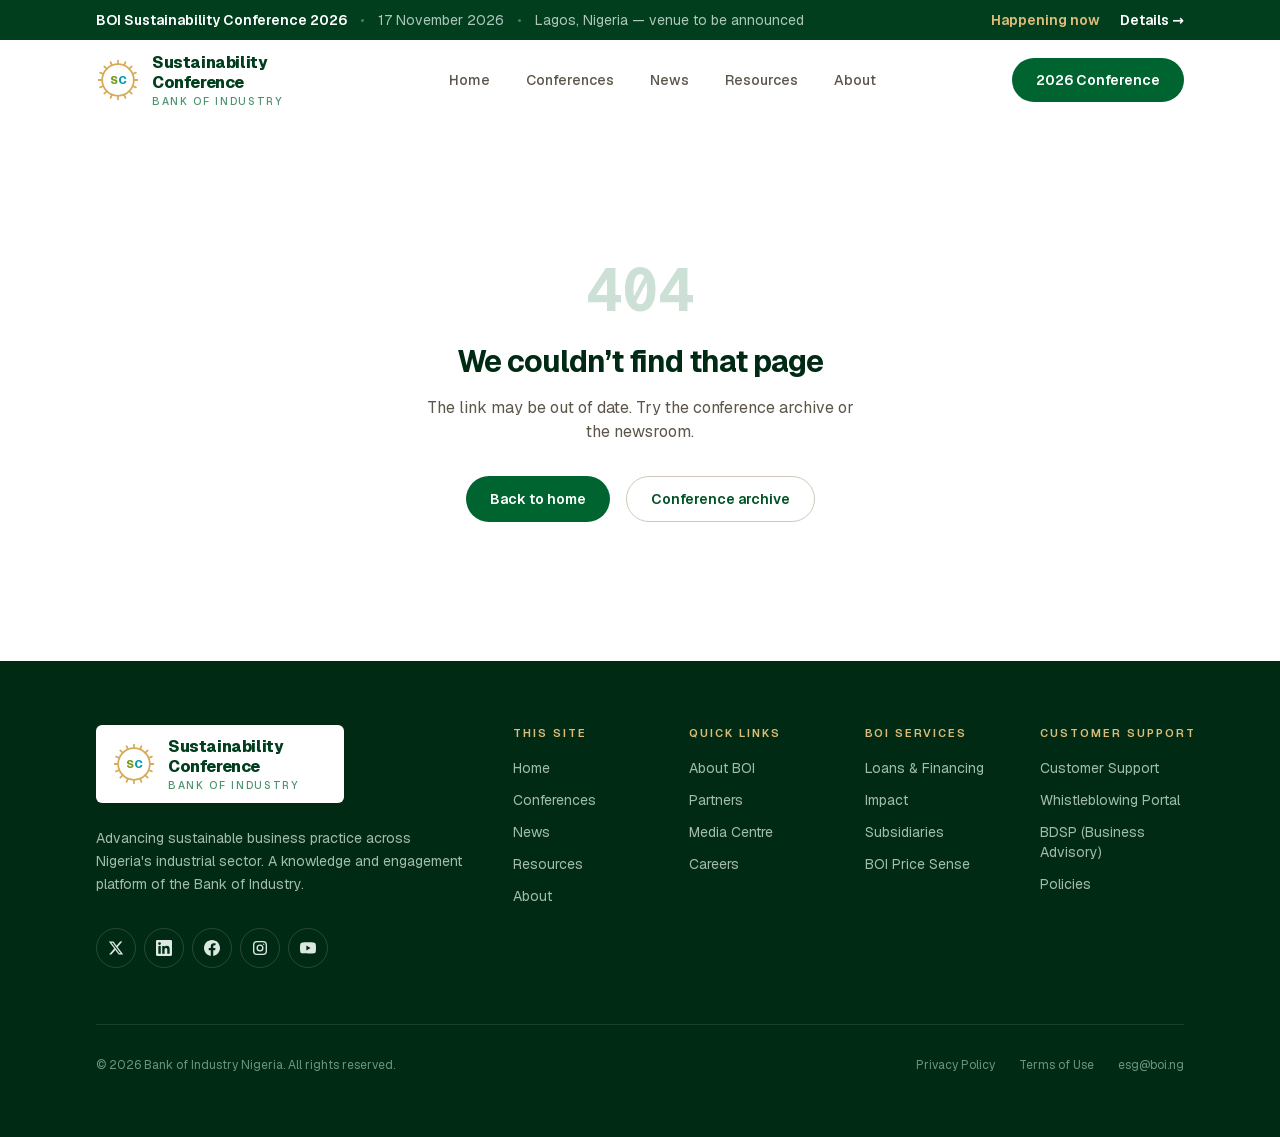
==== commit a09577b6: "new build" ====
--- a/404/index.html
+++ b/404/index.html
@@ -1 +1 @@
-<!DOCTYPE html><html lang="en" class="geist_a71539c9-module__T19VSG__variable geist_mono_8d43a2aa-module__8Li5zG__variable h-full antialiased"><head><meta charSet="utf-8"/><meta name="viewport" content="width=device-width, initial-scale=1"/><link rel="stylesheet" href="/ESG/_next/static/chunks/04hqu6eh6c9bq.css" data-precedence="next"/><link rel="preload" as="script" fetchPriority="low" href="/ESG/_next/static/chunks/3s6nzrbk-8mnv.js"/><script src="/ESG/_next/static/chunks/19mx3mg6lkumu.js" async=""></script><script src="/ESG/_next/static/chunks/4561u0v7ysn3r.js" async=""></script><script src="/ESG/_next/static/chunks/28mf2-_py2exp.js" async=""></script><script src="/ESG/_next/static/chunks/turbopack-2awq-ob8m_ac1.js" async=""></script><script src="/ESG/_next/static/chunks/1t2fx-jmpkc3m.js" async="" crossorigin=""></script><meta name="robots" content="noindex"/><meta name="next-size-adjust" content=""/><title>Sustainability Conference — Conferences, news and resources</title><meta name="description" content="The Sustainability Conference is the Bank of Industry&#x27;s knowledge and engagement platform for sustainability among Nigerian enterprises — conferences, news and resources."/><meta property="og:title" content="Sustainability Conference"/><meta property="og:description" content="The Sustainability Conference is the Bank of Industry&#x27;s knowledge and engagement platform for sustainability among Nigerian enterprises — conferences, news and resources."/><meta property="og:url" content="https://www.esgbyboinigeria.com/"/><meta property="og:site_name" content="Sustainability Conference"/><meta property="og:locale" content="en_NG"/><meta property="og:type" content="website"/><meta name="twitter:card" content="summary_large_image"/><meta name="twitter:site" content="@BOINigeria"/><meta name="twitter:title" content="Sustainability Conference"/><meta name="twitter:description" content="The Sustainability Conference is the Bank of Industry&#x27;s knowledge and engagement platform for sustainability among Nigerian enterprises — conferences, news and resources."/><link rel="icon" href="/ESG/favicon.ico?favicon.0btx71o6obnze.ico" sizes="48x48" type="image/x-icon"/><link rel="icon" href="/ESG/icon.png?icon.0pspc0rctt0tb.png" sizes="192x192" type="image/png"/><link rel="icon" href="/ESG/icon.svg?icon.39bcs3ecnh-lb.svg" sizes="any" type="image/svg+xml"/><link rel="apple-touch-icon" href="/ESG/apple-icon.png?apple-icon.047o7vyni3rv0.png" sizes="180x180" type="image/png"/><script src="/ESG/_next/static/chunks/0cz1d0mv5g_q7.js" noModule=""></script></head><body class="flex min-h-full flex-col bg-white"><div hidden=""><!--$--><!--/$--></div><a href="#main" class="sr-only focus:not-sr-only focus:absolute focus:top-4 focus:left-4 focus:z-100 focus:rounded-full focus:bg-brand-800 focus:px-5 focus:py-3 focus:text-sm focus:font-semibold focus:text-white">Skip to content</a><div class="bg-brand-900 text-white"><div class="mx-auto w-full px-5 sm:px-8 max-w-6xl flex flex-wrap items-center justify-between gap-x-8 gap-y-2 py-2.5 text-sm"><p class="meta-row min-w-0"><span class="font-semibold">BOI Sustainability Conference 2026</span><span class="text-brand-100/80">17 November 2026</span><span class="hidden text-brand-100/80 sm:inline">Lagos, Nigeria — venue to be announced</span></p><div class="flex items-center gap-x-5"><span class="inline-flex items-baseline gap-2 font-mono font-semibold tabular-nums text-gold-300" role="timer" aria-live="off"><span>––<span class="ml-px text-[0.7em] font-medium opacity-70">d</span></span><span>––<span class="ml-px text-[0.7em] font-medium opacity-70">h</span></span><span>––<span class="ml-px text-[0.7em] font-medium opacity-70">m</span></span><span>––<span class="ml-px text-[0.7em] font-medium opacity-70">s</span></span></span><a class="font-semibold whitespace-nowrap text-white underline-offset-4 hover:underline" href="/ESG/conferences/2026/">Details <span aria-hidden="true">→</span></a></div></div></div><header class="sticky top-0 z-50 border-b transition-colors border-transparent bg-white"><div class="mx-auto w-full px-5 sm:px-8 max-w-6xl"><div class="flex h-20 items-center justify-between gap-6"><a class="shrink-0" aria-label="Sustainability Conference — home" href="/ESG/"><span class="inline-flex items-center gap-3"><span aria-hidden="true" class="relative inline-flex size-11 shrink-0 items-center justify-center"><svg viewBox="0 0 100 100" aria-hidden="true" class="absolute inset-0 size-full text-gold-400"><g stroke="currentColor" stroke-width="4" stroke-linecap="round"><line x1="50" y1="6" x2="50" y2="14" transform="rotate(0 50 50)"></line><line x1="50" y1="6" x2="50" y2="14" transform="rotate(22.5 50 50)"></line><line x1="50" y1="6" x2="50" y2="14" transform="rotate(45 50 50)"></line><line x1="50" y1="6" x2="50" y2="14" transform="rotate(67.5 50 50)"></line><line x1="50" y1="6" x2="50" y2="14" transform="rotate(90 50 50)"></line><line x1="50" y1="6" x2="50" y2="14" transform="rotate(112.5 50 50)"></line><line x1="50" y1="6" x2="50" y2="14" transform="rotate(135 50 50)"></line><line x1="50" y1="6" x2="50" y2="14" transform="rotate(157.5 50 50)"></line><line x1="50" y1="6" x2="50" y2="14" transform="rotate(180 50 50)"></line><line x1="50" y1="6" x2="50" y2="14" transform="rotate(202.5 50 50)"></line><line x1="50" y1="6" x2="50" y2="14" transform="rotate(225 50 50)"></line><line x1="50" y1="6" x2="50" y2="14" transform="rotate(247.5 50 50)"></line><line x1="50" y1="6" x2="50" y2="14" transform="rotate(270 50 50)"></line><line x1="50" y1="6" x2="50" y2="14" transform="rotate(292.5 50 50)"></line><line x1="50" y1="6" x2="50" y2="14" transform="rotate(315 50 50)"></line><line x1="50" y1="6" x2="50" y2="14" transform="rotate(337.5 50 50)"></line></g><circle cx="50" cy="50" r="36" fill="none" stroke="currentColor" stroke-width="4"></circle></svg><span class="relative text-[0.7rem] font-extrabold tracking-tight"><span class="text-leaf-600">S</span><span class="text-lagoon-500">C</span></span></span><span class="flex flex-col leading-none"><span class="max-w-40 text-base leading-tight font-extrabold tracking-tight text-brand-900">Sustainability Conference</span><span class="mt-1 text-[0.65rem] font-medium tracking-[0.16em] uppercase text-brand-700/70">Bank of Industry</span></span></span></a><nav aria-label="Primary" class="hidden lg:block"><ul class="flex items-center gap-1"><li><a class="rounded-full px-4 py-2 text-sm font-medium transition-colors text-ink-600 hover:bg-paper hover:text-brand-800" href="/ESG/">Home</a></li><li><a class="rounded-full px-4 py-2 text-sm font-medium transition-colors text-ink-600 hover:bg-paper hover:text-brand-800" href="/ESG/conferences/">Conferences</a></li><li><a class="rounded-full px-4 py-2 text-sm font-medium transition-colors text-ink-600 hover:bg-paper hover:text-brand-800" href="/ESG/news/">News</a></li><li><a class="rounded-full px-4 py-2 text-sm font-medium transition-colors text-ink-600 hover:bg-paper hover:text-brand-800" href="/ESG/resources/">Resources</a></li><li><a class="rounded-full px-4 py-2 text-sm font-medium transition-colors text-ink-600 hover:bg-paper hover:text-brand-800" href="/ESG/about/">About</a></li></ul></nav><div class="flex items-center gap-3"><div class="hidden sm:block"><a class="inline-flex items-center justify-center gap-2 rounded-full px-6 py-3 text-sm font-semibold whitespace-nowrap transition-colors disabled:cursor-not-allowed disabled:opacity-50 bg-brand-700 text-white hover:bg-brand-800 px-5 py-2.5" href="/ESG/conferences/2026/">2026 Conference</a></div><button type="button" aria-expanded="false" aria-controls="mobile-nav" class="inline-flex size-10 items-center justify-center rounded-full text-brand-900 hover:bg-paper-dark lg:hidden"><span class="sr-only">Open menu</span><svg viewBox="0 0 24 24" class="size-5" aria-hidden="true"><path d="M4 7h16M4 12h16M4 17h16" stroke="currentColor" stroke-width="2" stroke-linecap="round"></path></svg></button></div></div></div></header><main id="main" class="flex-1"><div class="mx-auto w-full px-5 sm:px-8 max-w-6xl flex min-h-[60vh] flex-col items-center justify-center py-24 text-center"><p class="font-mono text-6xl font-bold text-brand-200">404</p><h1 class="mt-6 text-3xl font-bold text-brand-950">We couldn’t find that page</h1><p class="mt-4 max-w-md text-ink-600">The link may be out of date. Try the conference archive or the newsroom.</p><div class="mt-8 flex flex-wrap justify-center gap-4"><a class="inline-flex items-center justify-center gap-2 rounded-full px-6 py-3 text-sm font-semibold whitespace-nowrap transition-colors disabled:cursor-not-allowed disabled:opacity-50 bg-brand-700 text-white hover:bg-brand-800" href="/ESG/">Back to home</a><a class="inline-flex items-center justify-center gap-2 rounded-full px-6 py-3 text-sm font-semibold whitespace-nowrap transition-colors disabled:cursor-not-allowed disabled:opacity-50 border border-line-strong bg-white text-brand-800 hover:border-brand-600 hover:text-brand-900" href="/ESG/conferences/">Conference archive</a></div></div><!--$--><!--/$--></main><footer class="mt-auto bg-brand-950 text-brand-100"><div class="mx-auto w-full px-5 sm:px-8 max-w-6xl py-16"><div class="grid gap-12 lg:grid-cols-[1.1fr_2fr]"><div><div class="inline-flex rounded-md bg-white px-4 py-3"><a class="shrink-0" aria-label="Sustainability Conference — home" href="/ESG/"><span class="inline-flex items-center gap-3"><span aria-hidden="true" class="relative inline-flex size-11 shrink-0 items-center justify-center"><svg viewBox="0 0 100 100" aria-hidden="true" class="absolute inset-0 size-full text-gold-400"><g stroke="currentColor" stroke-width="4" stroke-linecap="round"><line x1="50" y1="6" x2="50" y2="14" transform="rotate(0 50 50)"></line><line x1="50" y1="6" x2="50" y2="14" transform="rotate(22.5 50 50)"></line><line x1="50" y1="6" x2="50" y2="14" transform="rotate(45 50 50)"></line><line x1="50" y1="6" x2="50" y2="14" transform="rotate(67.5 50 50)"></line><line x1="50" y1="6" x2="50" y2="14" transform="rotate(90 50 50)"></line><line x1="50" y1="6" x2="50" y2="14" transform="rotate(112.5 50 50)"></line><line x1="50" y1="6" x2="50" y2="14" transform="rotate(135 50 50)"></line><line x1="50" y1="6" x2="50" y2="14" transform="rotate(157.5 50 50)"></line><line x1="50" y1="6" x2="50" y2="14" transform="rotate(180 50 50)"></line><line x1="50" y1="6" x2="50" y2="14" transform="rotate(202.5 50 50)"></line><line x1="50" y1="6" x2="50" y2="14" transform="rotate(225 50 50)"></line><line x1="50" y1="6" x2="50" y2="14" transform="rotate(247.5 50 50)"></line><line x1="50" y1="6" x2="50" y2="14" transform="rotate(270 50 50)"></line><line x1="50" y1="6" x2="50" y2="14" transform="rotate(292.5 50 50)"></line><line x1="50" y1="6" x2="50" y2="14" transform="rotate(315 50 50)"></line><line x1="50" y1="6" x2="50" y2="14" transform="rotate(337.5 50 50)"></line></g><circle cx="50" cy="50" r="36" fill="none" stroke="currentColor" stroke-width="4"></circle></svg><span class="relative text-[0.7rem] font-extrabold tracking-tight"><span class="text-leaf-600">S</span><span class="text-lagoon-500">C</span></span></span><span class="flex flex-col leading-none"><span class="max-w-40 text-base leading-tight font-extrabold tracking-tight text-brand-900">Sustainability Conference</span><span class="mt-1 text-[0.65rem] font-medium tracking-[0.16em] uppercase text-brand-700/70">Bank of Industry</span></span></span></a></div><p class="mt-6 max-w-sm text-sm leading-relaxed text-brand-200/80">Advancing sustainable business practice across Nigeria&#x27;s industrial sector.<!-- --> A knowledge and engagement platform of the Bank of Industry.</p><ul class="mt-8 flex flex-wrap gap-2" aria-label="Bank of Industry on social media"><li><a href="https://x.com/BOINigeria" target="_blank" rel="noopener noreferrer" aria-label="Bank of Industry on X" title="X" class="inline-flex size-10 items-center justify-center rounded-full border border-white/15 text-brand-100 transition-colors hover:border-gold-400/60 hover:text-gold-200"><svg viewBox="0 0 24 24" fill="currentColor" aria-hidden="true" class="size-4"><path d="M18.244 2.25h3.308l-7.227 8.26 8.502 11.24H16.17l-5.214-6.817L4.99 21.75H1.68l7.73-8.835L1.254 2.25H8.08l4.713 6.231zm-1.161 17.52h1.833L7.084 4.126H5.117z"></path></svg></a></li><li><a href="https://www.linkedin.com/company/bank-of-industry-limited/" target="_blank" rel="noopener noreferrer" aria-label="Bank of Industry on LinkedIn" title="LinkedIn" class="inline-flex size-10 items-center justify-center rounded-full border border-white/15 text-brand-100 transition-colors hover:border-gold-400/60 hover:text-gold-200"><svg viewBox="0 0 24 24" fill="currentColor" aria-hidden="true" class="size-4"><path d="M20.447 20.452h-3.554v-5.569c0-1.328-.027-3.037-1.852-3.037-1.853 0-2.136 1.445-2.136 2.939v5.667H9.351V9h3.414v1.561h.046c.477-.9 1.637-1.85 3.37-1.85 3.601 0 4.267 2.37 4.267 5.455v6.286zM5.337 7.433a2.062 2.062 0 0 1-2.063-2.065 2.064 2.064 0 1 1 2.063 2.065zm1.782 13.019H3.555V9h3.564v11.452zM22.225 0H1.771C.792 0 0 .774 0 1.729v20.542C0 23.227.792 24 1.771 24h20.451C23.2 24 24 23.227 24 22.271V1.729C24 .774 23.2 0 22.222 0h.003z"></path></svg></a></li><li><a href="https://www.facebook.com/BankofIndustryNigeria/" target="_blank" rel="noopener noreferrer" aria-label="Bank of Industry on Facebook" title="Facebook" class="inline-flex size-10 items-center justify-center rounded-full border border-white/15 text-brand-100 transition-colors hover:border-gold-400/60 hover:text-gold-200"><svg viewBox="0 0 24 24" fill="currentColor" aria-hidden="true" class="size-4"><path d="M24 12.073c0-6.627-5.373-12-12-12s-12 5.373-12 12c0 5.99 4.388 10.954 10.125 11.854v-8.385H7.078v-3.47h3.047V9.43c0-3.007 1.792-4.669 4.533-4.669 1.312 0 2.686.235 2.686.235v2.953H15.83c-1.491 0-1.956.925-1.956 1.874v2.25h3.328l-.532 3.47h-2.796v8.385C19.612 23.027 24 18.062 24 12.073z"></path></svg></a></li><li><a href="https://www.instagram.com/boinigeria/?hl=en" target="_blank" rel="noopener noreferrer" aria-label="Bank of Industry on Instagram" title="Instagram" class="inline-flex size-10 items-center justify-center rounded-full border border-white/15 text-brand-100 transition-colors hover:border-gold-400/60 hover:text-gold-200"><svg viewBox="0 0 24 24" fill="currentColor" aria-hidden="true" class="size-4"><g fill="none" stroke="currentColor" stroke-width="2"><rect x="2.5" y="2.5" width="19" height="19" rx="5"></rect><circle cx="12" cy="12" r="4.25"></circle><circle cx="17.6" cy="6.4" r="1" fill="currentColor" stroke="none"></circle></g></svg></a></li><li><a href="https://www.youtube.com/c/BANKOFINDUSTRYLIMITEDNIGERIA" target="_blank" rel="noopener noreferrer" aria-label="Bank of Industry on YouTube" title="YouTube" class="inline-flex size-10 items-center justify-center rounded-full border border-white/15 text-brand-100 transition-colors hover:border-gold-400/60 hover:text-gold-200"><svg viewBox="0 0 24 24" fill="currentColor" aria-hidden="true" class="size-4"><path d="M23.498 6.186a3.016 3.016 0 0 0-2.122-2.136C19.505 3.545 12 3.545 12 3.545s-7.505 0-9.377.505A3.017 3.017 0 0 0 .502 6.186C0 8.07 0 12 0 12s0 3.93.502 5.814a3.016 3.016 0 0 0 2.122 2.136c1.871.505 9.376.505 9.376.505s7.505 0 9.377-.505a3.015 3.015 0 0 0 2.122-2.136C24 15.93 24 12 24 12s0-3.93-.502-5.814zM9.545 15.568V8.432L15.818 12l-6.273 3.568z"></path></svg></a></li></ul></div><div class="grid gap-x-8 gap-y-10 sm:grid-cols-2 lg:grid-cols-4"><div><h3 class="eyebrow text-gold-300 whitespace-nowrap">This site</h3><ul class="mt-4 space-y-3 text-sm"><li><a class="text-brand-200/80 transition-colors hover:text-white" href="/ESG/">Home</a></li><li><a class="text-brand-200/80 transition-colors hover:text-white" href="/ESG/conferences/">Conferences</a></li><li><a class="text-brand-200/80 transition-colors hover:text-white" href="/ESG/news/">News</a></li><li><a class="text-brand-200/80 transition-colors hover:text-white" href="/ESG/resources/">Resources</a></li><li><a class="text-brand-200/80 transition-colors hover:text-white" href="/ESG/about/">About</a></li></ul></div><div><h3 class="eyebrow text-gold-300 whitespace-nowrap">Quick Links</h3><ul class="mt-4 space-y-3 text-sm"><li><a href="https://www.boi.ng/about-us/" target="_blank" rel="noopener noreferrer" class="text-brand-200/80 transition-colors hover:text-white">About BOI</a></li><li><a href="https://www.boi.ng/partners/" target="_blank" rel="noopener noreferrer" class="text-brand-200/80 transition-colors hover:text-white">Partners</a></li><li><a href="https://www.boi.ng/media-centre/" target="_blank" rel="noopener noreferrer" class="text-brand-200/80 transition-colors hover:text-white">Media Centre</a></li><li><a href="https://www.boi.ng/careers/" target="_blank" rel="noopener noreferrer" class="text-brand-200/80 transition-colors hover:text-white">Careers</a></li></ul></div><div><h3 class="eyebrow text-gold-300 whitespace-nowrap">BOI Services</h3><ul class="mt-4 space-y-3 text-sm"><li><a href="https://www.boi.ng/loan-products/" target="_blank" rel="noopener noreferrer" class="text-brand-200/80 transition-colors hover:text-white">Loans &amp; Financing</a></li><li><a href="https://www.boi.ng/impact/" target="_blank" rel="noopener noreferrer" class="text-brand-200/80 transition-colors hover:text-white">Impact</a></li><li><a href="https://www.boi.ng/our-subsidiaries/" target="_blank" rel="noopener noreferrer" class="text-brand-200/80 transition-colors hover:text-white">Subsidiaries</a></li><li><a href="https://www.pricesenseng.ng/" target="_blank" rel="noopener noreferrer" class="text-brand-200/80 transition-colors hover:text-white">BOI Price Sense</a></li></ul></div><div><h3 class="eyebrow text-gold-300 whitespace-nowrap">Customer Support</h3><ul class="mt-4 space-y-3 text-sm"><li><a href="https://www.boi.ng/customer-support/" target="_blank" rel="noopener noreferrer" class="text-brand-200/80 transition-colors hover:text-white">Customer Support</a></li><li><a href="https://www.boi.ng/whistleblowing-portal/" target="_blank" rel="noopener noreferrer" class="text-brand-200/80 transition-colors hover:text-white">Whistleblowing Portal</a></li><li><a href="https://www.boi.ng/business-advisory/" target="_blank" rel="noopener noreferrer" class="text-brand-200/80 transition-colors hover:text-white">BDSP (Business Advisory)</a></li><li><a href="https://www.boi.ng/policies/" target="_blank" rel="noopener noreferrer" class="text-brand-200/80 transition-colors hover:text-white">Policies</a></li></ul></div></div></div><div class="mt-14 flex flex-col gap-4 border-t border-white/10 pt-8 text-xs text-brand-300/70 sm:flex-row sm:items-center sm:justify-between"><p>© <!-- -->2026<!-- --> Bank of Industry Nigeria. All rights reserved.</p><div class="flex flex-wrap gap-x-6 gap-y-2"><a href="https://www.boi.ng/privacy-policy/" target="_blank" rel="noopener noreferrer" class="hover:text-white">Privacy Policy</a><a href="https://www.boi.ng/terms-of-use/" target="_blank" rel="noopener noreferrer" class="hover:text-white">Terms of Use</a><a href="mailto:esg@boi.ng" class="hover:text-white">esg@boi.ng</a></div></div></div></footer><script src="/ESG/_next/static/chunks/3s6nzrbk-8mnv.js" id="_R_" async=""></script><script>(self.__next_f=self.__next_f||[]).push([0])</script><script>self.__next_f.push([1,"1:\"$Sreact.fragment\"\n2:I[15316,[\"/ESG/_next/static/chunks/1t2fx-jmpkc3m.js\"],\"AnnouncementBar\"]\n3:I[3020,[\"/ESG/_next/static/chunks/1t2fx-jmpkc3m.js\"],\"SiteHeader\"]\n4:I[39756,[\"/ESG/_next/static/chunks/1t2fx-jmpkc3m.js\"],\"default\"]\n5:I[37457,[\"/ESG/_next/static/chunks/1t2fx-jmpkc3m.js\"],\"default\"]\n6:I[22016,[\"/ESG/_next/static/chunks/1t2fx-jmpkc3m.js\"],\"\"]\n1b:I[68027,[\"/ESG/_next/static/chunks/1t2fx-jmpkc3m.js\"],\"default\",1]\n:HL[\"/ESG/_next/static/chunks/04hqu6eh6c9bq.css\",\"style\"]\n19:X\n"])</script><script>self.__next_f.push([1,"0:{\"P\":null,\"c\":[\"\",\"_not-found\",\"\"],\"q\":\"\",\"i\":false,\"f\":[[[\"\",{\"children\":[\"/_not-found\",{\"children\":[\"__PAGE__\",{},\"$undefined\",\"$undefined\",4608]},\"$undefined\",\"$undefined\",4608]},\"$undefined\",\"$undefined\",4624],[[\"$\",\"$1\",\"c\",{\"children\":[[[\"$\",\"link\",\"0\",{\"rel\":\"stylesheet\",\"href\":\"/ESG/_next/static/chunks/04hqu6eh6c9bq.css\",\"precedence\":\"next\",\"crossOrigin\":\"$undefined\",\"nonce\":\"$undefined\"}],[\"$\",\"script\",\"script-0\",{\"src\":\"/ESG/_next/static/chunks/1t2fx-jmpkc3m.js\",\"async\":true,\"nonce\":\"$undefined\"}]],[\"$\",\"html\",null,{\"lang\":\"en\",\"className\":\"geist_a71539c9-module__T19VSG__variable geist_mono_8d43a2aa-module__8Li5zG__variable h-full antialiased\",\"children\":[\"$\",\"body\",null,{\"className\":\"flex min-h-full flex-col bg-white\",\"suppressHydrationWarning\":true,\"children\":[[\"$\",\"a\",null,{\"href\":\"#main\",\"className\":\"sr-only focus:not-sr-only focus:absolute focus:top-4 focus:left-4 focus:z-100 focus:rounded-full focus:bg-brand-800 focus:px-5 focus:py-3 focus:text-sm focus:font-semibold focus:text-white\",\"children\":\"Skip to content\"}],[\"$\",\"$L2\",null,{\"title\":\"BOI Sustainability Conference 2026\",\"when\":\"17 November 2026\",\"where\":\"Lagos, Nigeria — venue to be announced\",\"href\":\"/conferences/2026\",\"target\":\"2026-11-17T10:00:00+01:00\",\"hideOn\":[\"/\",\"/conferences/2026\"]}],[\"$\",\"$L3\",null,{\"ctaLabel\":\"2026 Conference\",\"ctaHref\":\"/conferences/2026\"}],[\"$\",\"main\",null,{\"id\":\"main\",\"className\":\"flex-1\",\"children\":[\"$\",\"$L4\",null,{\"parallelRouterKey\":\"children\",\"error\":\"$undefined\",\"errorStyles\":\"$undefined\",\"errorScripts\":\"$undefined\",\"template\":[\"$\",\"$L5\",null,{}],\"templateStyles\":\"$undefined\",\"templateScripts\":\"$undefined\",\"notFound\":[[\"$\",\"div\",null,{\"className\":\"mx-auto w-full px-5 sm:px-8 max-w-6xl flex min-h-[60vh] flex-col items-center justify-center py-24 text-center\",\"children\":[[\"$\",\"p\",null,{\"className\":\"font-mono text-6xl font-bold text-brand-200\",\"children\":\"404\"}],[\"$\",\"h1\",null,{\"className\":\"mt-6 text-3xl font-bold text-brand-950\",\"children\":\"We couldn’t find that page\"}],[\"$\",\"p\",null,{\"className\":\"mt-4 max-w-md text-ink-600\",\"children\":\"The link may be out of date. Try the conference archive or the newsroom.\"}],[\"$\",\"div\",null,{\"className\":\"mt-8 flex flex-wrap justify-center gap-4\",\"children\":[[\"$\",\"$L6\",null,{\"href\":\"/\",\"className\":\"inline-flex items-center justify-center gap-2 rounded-full px-6 py-3 text-sm font-semibold whitespace-nowrap transition-colors disabled:cursor-not-allowed disabled:opacity-50 bg-brand-700 text-white hover:bg-brand-800\",\"children\":\"Back to home\"}],[\"$\",\"$L6\",null,{\"href\":\"/conferences\",\"className\":\"inline-flex items-center justify-center gap-2 rounded-full px-6 py-3 text-sm font-semibold whitespace-nowrap transition-colors disabled:cursor-not-allowed disabled:opacity-50 border border-line-strong bg-white text-brand-800 hover:border-brand-600 hover:text-brand-900\",\"children\":\"Conference archive\"}]]}]]}],[]],\"forbidden\":\"$undefined\",\"unauthorized\":\"$undefined\"}]}],[\"$\",\"footer\",null,{\"className\":\"mt-auto bg-brand-950 text-brand-100\",\"children\":[\"$\",\"div\",null,{\"className\":\"mx-auto w-full px-5 sm:px-8 max-w-6xl py-16\",\"children\":[[\"$\",\"div\",null,{\"className\":\"grid gap-12 lg:grid-cols-[1.1fr_2fr]\",\"children\":[[\"$\",\"div\",null,{\"children\":[[\"$\",\"div\",null,{\"className\":\"inline-flex rounded-md bg-white px-4 py-3\",\"children\":[\"$\",\"$L6\",null,{\"href\":\"/\",\"className\":\"shrink-0\",\"aria-label\":\"Sustainability Conference — home\",\"children\":[\"$\",\"span\",null,{\"className\":\"inline-flex items-center gap-3\",\"children\":[[\"$\",\"span\",null,{\"aria-hidden\":\"true\",\"className\":\"relative inline-flex size-11 shrink-0 items-center justify-center\",\"children\":[[\"$\",\"svg\",null,{\"viewBox\":\"0 0 100 100\",\"aria-hidden\":\"true\",\"className\":\"absolute inset-0 size-full text-gold-400\",\"children\":[[\"$\",\"g\",null,{\"stroke\":\"currentColor\",\"strokeWidth\":\"4\",\"strokeLinecap\":\"round\",\"children\":[[\"$\",\"line\",\"0\",{\"x1\":\"50\",\"y1\":\"6\",\"x2\":\"50\",\"y2\":\"14\",\"transform\":\"rotate(0 50 50)\"}],[\"$\",\"line\",\"22.5\",{\"x1\":\"50\",\"y1\":\"6\",\"x2\":\"50\",\"y2\":\"14\",\"transform\":\"rotate(22.5 50 50)\"}],[\"$\",\"line\",\"45\",{\"x1\":\"50\",\"y1\":\"6\",\"x2\":\"50\",\"y2\":\"14\",\"transform\":\"rotate(45 50 50)\"}],[\"$\",\"line\",\"67.5\",{\"x1\":\"50\",\"y1\":\"6\",\"x2\":\"50\",\"y2\":\"14\",\"transform\":\"rotate(67.5 50 50)\"}],[\"$\",\"line\",\"90\",{\"x1\":\"50\",\"y1\":\"6\",\"x2\":\"50\",\"y2\":\"14\",\"transform\":\"rotate(90 50 50)\"}],[\"$\",\"line\",\"112.5\",{\"x1\":\"50\",\"y1\":\"6\",\"x2\":\"50\",\"y2\":\"14\",\"transform\":\"rotate(112.5 50 50)\"}],[\"$\",\"line\",\"135\",{\"x1\":\"50\",\"y1\":\"6\",\"x2\":\"50\",\"y2\":\"14\",\"transform\":\"rotate(135 50 50)\"}],\"$L7\",\"$L8\",\"$L9\",\"$La\",\"$Lb\",\"$Lc\",\"$Ld\",\"$Le\",\"$Lf\"]}],\"$L10\"]}],\"$L11\"]}],\"$L12\"]}]}]}],\"$L13\",\"$L14\"]}],\"$L15\"]}],\"$L16\"]}]}]]}]}]]}],{\"children\":[\"$L17\",{\"children\":[\"$L18\",{},null,false,null]},null,false,\"$19\"]},null,false,null],\"$L1a\",false]],\"m\":\"$undefined\",\"G\":[\"$1b\",[\"$L1c\"]],\"S\":true,\"h\":null,\"r\":\"$undefined\",\"s\":\"$undefined\",\"a\":\"$undefined\",\"l\":\"$undefined\",\"p\":\"$undefined\",\"d\":\"$undefined\",\"b\":\"ChScR_gNPBFC5DwRVgEWo\"}\n"])</script><script>self.__next_f.push([1,"1f:I[97367,[\"/ESG/_next/static/chunks/1t2fx-jmpkc3m.js\"],\"OutletBoundary\"]\n20:\"$Sreact.suspense\"\n22:I[97367,[\"/ESG/_next/static/chunks/1t2fx-jmpkc3m.js\"],\"ViewportBoundary\"]\n24:I[97367,[\"/ESG/_next/static/chunks/1t2fx-jmpkc3m.js\"],\"MetadataBoundary\"]\n7:[\"$\",\"line\",\"157.5\",{\"x1\":\"50\",\"y1\":\"6\",\"x2\":\"50\",\"y2\":\"14\",\"transform\":\"rotate(157.5 50 50)\"}]\n8:[\"$\",\"line\",\"180\",{\"x1\":\"50\",\"y1\":\"6\",\"x2\":\"50\",\"y2\":\"14\",\"transform\":\"rotate(180 50 50)\"}]\n9:[\"$\",\"line\",\"202.5\",{\"x1\":\"50\",\"y1\":\"6\",\"x2\":\"50\",\"y2\":\"14\",\"transform\":\"rotate(202.5 50 50)\"}]\na:[\"$\",\"line\",\"225\",{\"x1\":\"50\",\"y1\":\"6\",\"x2\":\"50\",\"y2\":\"14\",\"transform\":\"rotate(225 50 50)\"}]\nb:[\"$\",\"line\",\"247.5\",{\"x1\":\"50\",\"y1\":\"6\",\"x2\":\"50\",\"y2\":\"14\",\"transform\":\"rotate(247.5 50 50)\"}]\nc:[\"$\",\"line\",\"270\",{\"x1\":\"50\",\"y1\":\"6\",\"x2\":\"50\",\"y2\":\"14\",\"transform\":\"rotate(270 50 50)\"}]\nd:[\"$\",\"line\",\"292.5\",{\"x1\":\"50\",\"y1\":\"6\",\"x2\":\"50\",\"y2\":\"14\",\"transform\":\"rotate(292.5 50 50)\"}]\ne:[\"$\",\"line\",\"315\",{\"x1\":\"50\",\"y1\":\"6\",\"x2\":\"50\",\"y2\":\"14\",\"transform\":\"rotate(315 50 50)\"}]\nf:[\"$\",\"line\",\"337.5\",{\"x1\":\"50\",\"y1\":\"6\",\"x2\":\"50\",\"y2\":\"14\",\"transform\":\"rotate(337.5 50 50)\"}]\n10:[\"$\",\"circle\",null,{\"cx\":\"50\",\"cy\":\"50\",\"r\":\"36\",\"fill\":\"none\",\"stroke\":\"currentColor\",\"strokeWidth\":\"4\"}]\n11:[\"$\",\"span\",null,{\"className\":\"relative text-[0.7rem] font-extrabold tracking-tight\",\"children\":[[\"$\",\"span\",null,{\"className\":\"text-leaf-600\",\"children\":\"S\"}],[\"$\",\"span\",null,{\"className\":\"text-lagoon-500\",\"children\":\"C\"}]]}]\n12:[\"$\",\"span\",null,{\"className\":\"flex flex-col leading-none\",\"children\":[[\"$\",\"span\",null,{\"className\":\"max-w-40 text-base leading-tight font-extrabold tracking-tight text-brand-900\",\"children\":\"Sustainability Conference\"}],[\"$\",\"span\",null,{\"className\":\"mt-1 text-[0.65rem] font-medium tracking-[0.16em] uppercase text-brand-700/70\",\"children\":\"Bank of Industry\"}]]}]\n13:[\"$\",\"p\",null,{\"className\":\"mt-6 max-w-sm text-sm leading-relaxed text-brand-200/80\",\"children\":[\"Advancing sustainable business practice across Nigeria's industrial sector.\",\" A knowledge and engagement platform of the Bank of Industry.\"]}]\n"])</script><script>self.__next_f.push([1,"14:[\"$\",\"ul\",null,{\"className\":\"mt-8 flex flex-wrap gap-2\",\"aria-label\":\"Bank of Industry on social media\",\"children\":[[\"$\",\"li\",\"X\",{\"children\":[\"$\",\"a\",null,{\"href\":\"https://x.com/BOINigeria\",\"target\":\"_blank\",\"rel\":\"noopener noreferrer\",\"aria-label\":\"Bank of Industry on X\",\"title\":\"X\",\"className\":\"inline-flex size-10 items-center justify-center rounded-full border border-white/15 text-brand-100 transition-colors hover:border-gold-400/60 hover:text-gold-200\",\"children\":[\"$\",\"svg\",null,{\"viewBox\":\"0 0 24 24\",\"fill\":\"currentColor\",\"aria-hidden\":\"true\",\"className\":\"size-4\",\"children\":[\"$\",\"path\",null,{\"d\":\"M18.244 2.25h3.308l-7.227 8.26 8.502 11.24H16.17l-5.214-6.817L4.99 21.75H1.68l7.73-8.835L1.254 2.25H8.08l4.713 6.231zm-1.161 17.52h1.833L7.084 4.126H5.117z\"}]}]}]}],[\"$\",\"li\",\"LinkedIn\",{\"children\":[\"$\",\"a\",null,{\"href\":\"https://www.linkedin.com/company/bank-of-industry-limited/\",\"target\":\"_blank\",\"rel\":\"noopener noreferrer\",\"aria-label\":\"Bank of Industry on LinkedIn\",\"title\":\"LinkedIn\",\"className\":\"inline-flex size-10 items-center justify-center rounded-full border border-white/15 text-brand-100 transition-colors hover:border-gold-400/60 hover:text-gold-200\",\"children\":[\"$\",\"svg\",null,{\"viewBox\":\"0 0 24 24\",\"fill\":\"currentColor\",\"aria-hidden\":\"true\",\"className\":\"size-4\",\"children\":[\"$\",\"path\",null,{\"d\":\"M20.447 20.452h-3.554v-5.569c0-1.328-.027-3.037-1.852-3.037-1.853 0-2.136 1.445-2.136 2.939v5.667H9.351V9h3.414v1.561h.046c.477-.9 1.637-1.85 3.37-1.85 3.601 0 4.267 2.37 4.267 5.455v6.286zM5.337 7.433a2.062 2.062 0 0 1-2.063-2.065 2.064 2.064 0 1 1 2.063 2.065zm1.782 13.019H3.555V9h3.564v11.452zM22.225 0H1.771C.792 0 0 .774 0 1.729v20.542C0 23.227.792 24 1.771 24h20.451C23.2 24 24 23.227 24 22.271V1.729C24 .774 23.2 0 22.222 0h.003z\"}]}]}]}],[\"$\",\"li\",\"Facebook\",{\"children\":[\"$\",\"a\",null,{\"href\":\"https://www.facebook.com/BankofIndustryNigeria/\",\"target\":\"_blank\",\"rel\":\"noopener noreferrer\",\"aria-label\":\"Bank of Industry on Facebook\",\"title\":\"Facebook\",\"className\":\"inline-flex size-10 items-center justify-center rounded-full border border-white/15 text-brand-100 transition-colors hover:border-gold-400/60 hover:text-gold-200\",\"children\":[\"$\",\"svg\",null,{\"viewBox\":\"0 0 24 24\",\"fill\":\"currentColor\",\"aria-hidden\":\"true\",\"className\":\"size-4\",\"children\":[\"$\",\"path\",null,{\"d\":\"M24 12.073c0-6.627-5.373-12-12-12s-12 5.373-12 12c0 5.99 4.388 10.954 10.125 11.854v-8.385H7.078v-3.47h3.047V9.43c0-3.007 1.792-4.669 4.533-4.669 1.312 0 2.686.235 2.686.235v2.953H15.83c-1.491 0-1.956.925-1.956 1.874v2.25h3.328l-.532 3.47h-2.796v8.385C19.612 23.027 24 18.062 24 12.073z\"}]}]}]}],[\"$\",\"li\",\"Instagram\",{\"children\":[\"$\",\"a\",null,{\"href\":\"https://www.instagram.com/boinigeria/?hl=en\",\"target\":\"_blank\",\"rel\":\"noopener noreferrer\",\"aria-label\":\"Bank of Industry on Instagram\",\"title\":\"Instagram\",\"className\":\"inline-flex size-10 items-center justify-center rounded-full border border-white/15 text-brand-100 transition-colors hover:border-gold-400/60 hover:text-gold-200\",\"children\":[\"$\",\"svg\",null,{\"viewBox\":\"0 0 24 24\",\"fill\":\"currentColor\",\"aria-hidden\":\"true\",\"className\":\"size-4\",\"children\":[\"$\",\"g\",null,{\"fill\":\"none\",\"stroke\":\"currentColor\",\"strokeWidth\":\"2\",\"children\":[[\"$\",\"rect\",null,{\"x\":\"2.5\",\"y\":\"2.5\",\"width\":\"19\",\"height\":\"19\",\"rx\":\"5\"}],[\"$\",\"circle\",null,{\"cx\":\"12\",\"cy\":\"12\",\"r\":\"4.25\"}],[\"$\",\"circle\",null,{\"cx\":\"17.6\",\"cy\":\"6.4\",\"r\":\"1\",\"fill\":\"currentColor\",\"stroke\":\"none\"}]]}]}]}]}],[\"$\",\"li\",\"YouTube\",{\"children\":[\"$\",\"a\",null,{\"href\":\"https://www.youtube.com/c/BANKOFINDUSTRYLIMITEDNIGERIA\",\"target\":\"_blank\",\"rel\":\"noopener noreferrer\",\"aria-label\":\"Bank of Industry on YouTube\",\"title\":\"YouTube\",\"className\":\"inline-flex size-10 items-center justify-center rounded-full border border-white/15 text-brand-100 transition-colors hover:border-gold-400/60 hover:text-gold-200\",\"children\":[\"$\",\"svg\",null,{\"viewBox\":\"0 0 24 24\",\"fill\":\"currentColor\",\"aria-hidden\":\"true\",\"className\":\"size-4\",\"children\":\"$L1d\"}]}]}]]}]\n"])</script><script>self.__next_f.push([1,"15:[\"$\",\"div\",null,{\"className\":\"grid gap-x-8 gap-y-10 sm:grid-cols-2 lg:grid-cols-4\",\"children\":[[\"$\",\"div\",null,{\"children\":[[\"$\",\"h3\",null,{\"className\":\"eyebrow text-gold-300 whitespace-nowrap\",\"children\":\"This site\"}],[\"$\",\"ul\",null,{\"className\":\"mt-4 space-y-3 text-sm\",\"children\":[[\"$\",\"li\",\"/\",{\"children\":[\"$\",\"$L6\",null,{\"href\":\"/\",\"className\":\"text-brand-200/80 transition-colors hover:text-white\",\"children\":\"Home\"}]}],[\"$\",\"li\",\"/conferences\",{\"children\":[\"$\",\"$L6\",null,{\"href\":\"/conferences\",\"className\":\"text-brand-200/80 transition-colors hover:text-white\",\"children\":\"Conferences\"}]}],[\"$\",\"li\",\"/news\",{\"children\":[\"$\",\"$L6\",null,{\"href\":\"/news\",\"className\":\"text-brand-200/80 transition-colors hover:text-white\",\"children\":\"News\"}]}],[\"$\",\"li\",\"/resources\",{\"children\":[\"$\",\"$L6\",null,{\"href\":\"/resources\",\"className\":\"text-brand-200/80 transition-colors hover:text-white\",\"children\":\"Resources\"}]}],[\"$\",\"li\",\"/about\",{\"children\":[\"$\",\"$L6\",null,{\"href\":\"/about\",\"className\":\"text-brand-200/80 transition-colors hover:text-white\",\"children\":\"About\"}]}]]}]]}],[[\"$\",\"div\",\"Quick Links\",{\"children\":[[\"$\",\"h3\",null,{\"className\":\"eyebrow text-gold-300 whitespace-nowrap\",\"children\":\"Quick Links\"}],[\"$\",\"ul\",null,{\"className\":\"mt-4 space-y-3 text-sm\",\"children\":[[\"$\",\"li\",\"About BOI\",{\"children\":[\"$\",\"a\",null,{\"href\":\"https://www.boi.ng/about-us/\",\"target\":\"_blank\",\"rel\":\"noopener noreferrer\",\"className\":\"text-brand-200/80 transition-colors hover:text-white\",\"children\":\"About BOI\"}]}],[\"$\",\"li\",\"Partners\",{\"children\":[\"$\",\"a\",null,{\"href\":\"https://www.boi.ng/partners/\",\"target\":\"_blank\",\"rel\":\"noopener noreferrer\",\"className\":\"text-brand-200/80 transition-colors hover:text-white\",\"children\":\"Partners\"}]}],[\"$\",\"li\",\"Media Centre\",{\"children\":[\"$\",\"a\",null,{\"href\":\"https://www.boi.ng/media-centre/\",\"target\":\"_blank\",\"rel\":\"noopener noreferrer\",\"className\":\"text-brand-200/80 transition-colors hover:text-white\",\"children\":\"Media Centre\"}]}],[\"$\",\"li\",\"Careers\",{\"children\":[\"$\",\"a\",null,{\"href\":\"https://www.boi.ng/careers/\",\"target\":\"_blank\",\"rel\":\"noopener noreferrer\",\"className\":\"text-brand-200/80 transition-colors hover:text-white\",\"children\":\"Careers\"}]}]]}]]}],[\"$\",\"div\",\"BOI Services\",{\"children\":[[\"$\",\"h3\",null,{\"className\":\"eyebrow text-gold-300 whitespace-nowrap\",\"children\":\"BOI Services\"}],[\"$\",\"ul\",null,{\"className\":\"mt-4 space-y-3 text-sm\",\"children\":[[\"$\",\"li\",\"Loans \u0026 Financing\",{\"children\":[\"$\",\"a\",null,{\"href\":\"https://www.boi.ng/loan-products/\",\"target\":\"_blank\",\"rel\":\"noopener noreferrer\",\"className\":\"text-brand-200/80 transition-colors hover:text-white\",\"children\":\"Loans \u0026 Financing\"}]}],[\"$\",\"li\",\"Impact\",{\"children\":[\"$\",\"a\",null,{\"href\":\"https://www.boi.ng/impact/\",\"target\":\"_blank\",\"rel\":\"noopener noreferrer\",\"className\":\"text-brand-200/80 transition-colors hover:text-white\",\"children\":\"Impact\"}]}],[\"$\",\"li\",\"Subsidiaries\",{\"children\":[\"$\",\"a\",null,{\"href\":\"https://www.boi.ng/our-subsidiaries/\",\"target\":\"_blank\",\"rel\":\"noopener noreferrer\",\"className\":\"text-brand-200/80 transition-colors hover:text-white\",\"children\":\"Subsidiaries\"}]}],[\"$\",\"li\",\"BOI Price Sense\",{\"children\":[\"$\",\"a\",null,{\"href\":\"https://www.pricesenseng.ng/\",\"target\":\"_blank\",\"rel\":\"noopener noreferrer\",\"className\":\"text-brand-200/80 transition-colors hover:text-white\",\"children\":\"BOI Price Sense\"}]}]]}]]}],[\"$\",\"div\",\"Customer Support\",{\"children\":[[\"$\",\"h3\",null,{\"className\":\"eyebrow text-gold-300 whitespace-nowrap\",\"children\":\"Customer Support\"}],[\"$\",\"ul\",null,{\"className\":\"mt-4 space-y-3 text-sm\",\"children\":[[\"$\",\"li\",\"Customer Support\",{\"children\":[\"$\",\"a\",null,{\"href\":\"https://www.boi.ng/customer-support/\",\"target\":\"_blank\",\"rel\":\"noopener noreferrer\",\"className\":\"text-brand-200/80 transition-colors hover:text-white\",\"children\":\"Customer Support\"}]}],[\"$\",\"li\",\"Whistleblowing Portal\",{\"children\":[\"$\",\"a\",null,{\"href\":\"https://www.boi.ng/whistleblowing-portal/\",\"target\":\"_blank\",\"rel\":\"noopener noreferrer\",\"className\":\"text-brand-200/80 transition-colors hover:text-white\",\"children\":\"Whistleblowing Portal\"}]}],[\"$\",\"li\",\"BDSP (Business Advisory)\",{\"children\":[\"$\",\"a\",null,{\"href\":\"https://www.boi.ng/business-advisory/\",\"target\":\"_blank\",\"rel\":\"noopener noreferrer\",\"className\":\"text-brand-200/80 transition-colors hover:text-white\",\"children\":\"BDSP (Business Advisory)\"}]}],\"$L1e\"]}]]}]]]}]\n"])</script><script>self.__next_f.push([1,"16:[\"$\",\"div\",null,{\"className\":\"mt-14 flex flex-col gap-4 border-t border-white/10 pt-8 text-xs text-brand-300/70 sm:flex-row sm:items-center sm:justify-between\",\"children\":[[\"$\",\"p\",null,{\"children\":[\"© \",2026,\" Bank of Industry Nigeria. All rights reserved.\"]}],[\"$\",\"div\",null,{\"className\":\"flex flex-wrap gap-x-6 gap-y-2\",\"children\":[[\"$\",\"a\",null,{\"href\":\"https://www.boi.ng/privacy-policy/\",\"target\":\"_blank\",\"rel\":\"noopener noreferrer\",\"className\":\"hover:text-white\",\"children\":\"Privacy Policy\"}],[\"$\",\"a\",null,{\"href\":\"https://www.boi.ng/terms-of-use/\",\"target\":\"_blank\",\"rel\":\"noopener noreferrer\",\"className\":\"hover:text-white\",\"children\":\"Terms of Use\"}],[\"$\",\"a\",null,{\"href\":\"mailto:esg@boi.ng\",\"className\":\"hover:text-white\",\"children\":\"esg@boi.ng\"}]]}]]}]\n17:[\"$\",\"$1\",\"c\",{\"children\":[null,[\"$\",\"$L4\",null,{\"parallelRouterKey\":\"children\",\"error\":\"$undefined\",\"errorStyles\":\"$undefined\",\"errorScripts\":\"$undefined\",\"template\":[\"$\",\"$L5\",null,{}],\"templateStyles\":\"$undefined\",\"templateScripts\":\"$undefined\",\"notFound\":\"$undefined\",\"forbidden\":\"$undefined\",\"unauthorized\":\"$undefined\"}]]}]\n"])</script><script>self.__next_f.push([1,"18:[\"$\",\"$1\",\"c\",{\"children\":[[\"$\",\"div\",null,{\"className\":\"mx-auto w-full px-5 sm:px-8 max-w-6xl flex min-h-[60vh] flex-col items-center justify-center py-24 text-center\",\"children\":[[\"$\",\"p\",null,{\"className\":\"font-mono text-6xl font-bold text-brand-200\",\"children\":\"404\"}],[\"$\",\"h1\",null,{\"className\":\"mt-6 text-3xl font-bold text-brand-950\",\"children\":\"We couldn’t find that page\"}],[\"$\",\"p\",null,{\"className\":\"mt-4 max-w-md text-ink-600\",\"children\":\"The link may be out of date. Try the conference archive or the newsroom.\"}],[\"$\",\"div\",null,{\"className\":\"mt-8 flex flex-wrap justify-center gap-4\",\"children\":[[\"$\",\"$L6\",null,{\"href\":\"/\",\"className\":\"inline-flex items-center justify-center gap-2 rounded-full px-6 py-3 text-sm font-semibold whitespace-nowrap transition-colors disabled:cursor-not-allowed disabled:opacity-50 bg-brand-700 text-white hover:bg-brand-800\",\"children\":\"Back to home\"}],[\"$\",\"$L6\",null,{\"href\":\"/conferences\",\"className\":\"inline-flex items-center justify-center gap-2 rounded-full px-6 py-3 text-sm font-semibold whitespace-nowrap transition-colors disabled:cursor-not-allowed disabled:opacity-50 border border-line-strong bg-white text-brand-800 hover:border-brand-600 hover:text-brand-900\",\"children\":\"Conference archive\"}]]}]]}],null,[\"$\",\"$L1f\",null,{\"children\":[\"$\",\"$20\",null,{\"name\":\"Next.MetadataOutlet\",\"children\":\"$@21\"}]}]]}]\n"])</script><script>self.__next_f.push([1,"1a:[\"$\",\"$1\",\"h\",{\"children\":[[\"$\",\"meta\",null,{\"name\":\"robots\",\"content\":\"noindex\"}],[\"$\",\"$L22\",null,{\"children\":\"$L23\"}],[\"$\",\"div\",null,{\"hidden\":true,\"children\":[\"$\",\"$L24\",null,{\"children\":[\"$\",\"$20\",null,{\"name\":\"Next.Metadata\",\"children\":\"$L25\"}]}]}],[\"$\",\"meta\",null,{\"name\":\"next-size-adjust\",\"content\":\"\"}]]}]\n1c:[\"$\",\"link\",\"0\",{\"rel\":\"stylesheet\",\"href\":\"/ESG/_next/static/chunks/04hqu6eh6c9bq.css\",\"precedence\":\"next\",\"crossOrigin\":\"$undefined\",\"nonce\":\"$undefined\"}]\n"])</script><script>self.__next_f.push([1,"19:C\n1d:[\"$\",\"path\",null,{\"d\":\"M23.498 6.186a3.016 3.016 0 0 0-2.122-2.136C19.505 3.545 12 3.545 12 3.545s-7.505 0-9.377.505A3.017 3.017 0 0 0 .502 6.186C0 8.07 0 12 0 12s0 3.93.502 5.814a3.016 3.016 0 0 0 2.122 2.136c1.871.505 9.376.505 9.376.505s7.505 0 9.377-.505a3.015 3.015 0 0 0 2.122-2.136C24 15.93 24 12 24 12s0-3.93-.502-5.814zM9.545 15.568V8.432L15.818 12l-6.273 3.568z\"}]\n1e:[\"$\",\"li\",\"Policies\",{\"children\":[\"$\",\"a\",null,{\"href\":\"https://www.boi.ng/policies/\",\"target\":\"_blank\",\"rel\":\"noopener noreferrer\",\"className\":\"text-brand-200/80 transition-colors hover:text-white\",\"children\":\"Policies\"}]}]\n"])</script><script>self.__next_f.push([1,"23:[[\"$\",\"meta\",\"0\",{\"charSet\":\"utf-8\"}],[\"$\",\"meta\",\"1\",{\"name\":\"viewport\",\"content\":\"width=device-width, initial-scale=1\"}]]\n"])</script><script>self.__next_f.push([1,"26:I[27201,[\"/ESG/_next/static/chunks/1t2fx-jmpkc3m.js\"],\"IconMark\"]\n21:null\n"])</script><script>self.__next_f.push([1,"25:[[\"$\",\"title\",\"0\",{\"children\":\"Sustainability Conference — Conferences, news and resources\"}],[\"$\",\"meta\",\"1\",{\"name\":\"description\",\"content\":\"The Sustainability Conference is the Bank of Industry's knowledge and engagement platform for sustainability among Nigerian enterprises — conferences, news and resources.\"}],[\"$\",\"meta\",\"2\",{\"property\":\"og:title\",\"content\":\"Sustainability Conference\"}],[\"$\",\"meta\",\"3\",{\"property\":\"og:description\",\"content\":\"The Sustainability Conference is the Bank of Industry's knowledge and engagement platform for sustainability among Nigerian enterprises — conferences, news and resources.\"}],[\"$\",\"meta\",\"4\",{\"property\":\"og:url\",\"content\":\"https://www.esgbyboinigeria.com/\"}],[\"$\",\"meta\",\"5\",{\"property\":\"og:site_name\",\"content\":\"Sustainability Conference\"}],[\"$\",\"meta\",\"6\",{\"property\":\"og:locale\",\"content\":\"en_NG\"}],[\"$\",\"meta\",\"7\",{\"property\":\"og:type\",\"content\":\"website\"}],[\"$\",\"meta\",\"8\",{\"name\":\"twitter:card\",\"content\":\"summary_large_image\"}],[\"$\",\"meta\",\"9\",{\"name\":\"twitter:site\",\"content\":\"@BOINigeria\"}],[\"$\",\"meta\",\"10\",{\"name\":\"twitter:title\",\"content\":\"Sustainability Conference\"}],[\"$\",\"meta\",\"11\",{\"name\":\"twitter:description\",\"content\":\"The Sustainability Conference is the Bank of Industry's knowledge and engagement platform for sustainability among Nigerian enterprises — conferences, news and resources.\"}],[\"$\",\"link\",\"12\",{\"rel\":\"icon\",\"href\":\"/ESG/favicon.ico?favicon.0btx71o6obnze.ico\",\"sizes\":\"48x48\",\"type\":\"image/x-icon\"}],[\"$\",\"link\",\"13\",{\"rel\":\"icon\",\"href\":\"/ESG/icon.png?icon.0pspc0rctt0tb.png\",\"sizes\":\"192x192\",\"type\":\"image/png\"}],[\"$\",\"link\",\"14\",{\"rel\":\"icon\",\"href\":\"/ESG/icon.svg?icon.39bcs3ecnh-lb.svg\",\"sizes\":\"any\",\"type\":\"image/svg+xml\"}],[\"$\",\"link\",\"15\",{\"rel\":\"apple-touch-icon\",\"href\":\"/ESG/apple-icon.png?apple-icon.047o7vyni3rv0.png\",\"sizes\":\"180x180\",\"type\":\"image/png\"}],[\"$\",\"$L26\",\"16\",{}]]\n"])</script></body></html>+<!DOCTYPE html><html lang="en" class="geist_a71539c9-module__T19VSG__variable geist_mono_8d43a2aa-module__8Li5zG__variable h-full antialiased"><head><meta charSet="utf-8"/><meta name="viewport" content="width=device-width, initial-scale=1"/><link rel="stylesheet" href="/_next/static/chunks/04hqu6eh6c9bq.css" data-precedence="next"/><link rel="preload" as="script" fetchPriority="low" href="/_next/static/chunks/3s6nzrbk-8mnv.js"/><script src="/_next/static/chunks/19mx3mg6lkumu.js" async=""></script><script src="/_next/static/chunks/4561u0v7ysn3r.js" async=""></script><script src="/_next/static/chunks/1f5ust74o0qp9.js" async=""></script><script src="/_next/static/chunks/turbopack-28mfh38016ipq.js" async=""></script><script src="/_next/static/chunks/1_h61zt70ttzl.js" async="" crossorigin=""></script><meta name="robots" content="noindex"/><meta name="next-size-adjust" content=""/><title>Sustainability Conference — Conferences, news and resources</title><meta name="description" content="The Sustainability Conference is the Bank of Industry&#x27;s knowledge and engagement platform for sustainability among Nigerian enterprises — conferences, news and resources."/><meta property="og:title" content="Sustainability Conference"/><meta property="og:description" content="The Sustainability Conference is the Bank of Industry&#x27;s knowledge and engagement platform for sustainability among Nigerian enterprises — conferences, news and resources."/><meta property="og:url" content="https://www.esgbyboinigeria.com/"/><meta property="og:site_name" content="Sustainability Conference"/><meta property="og:locale" content="en_NG"/><meta property="og:type" content="website"/><meta name="twitter:card" content="summary_large_image"/><meta name="twitter:site" content="@BOINigeria"/><meta name="twitter:title" content="Sustainability Conference"/><meta name="twitter:description" content="The Sustainability Conference is the Bank of Industry&#x27;s knowledge and engagement platform for sustainability among Nigerian enterprises — conferences, news and resources."/><link rel="icon" href="/favicon.ico?favicon.0btx71o6obnze.ico" sizes="48x48" type="image/x-icon"/><link rel="icon" href="/icon.png?icon.0pspc0rctt0tb.png" sizes="192x192" type="image/png"/><link rel="icon" href="/icon.svg?icon.39bcs3ecnh-lb.svg" sizes="any" type="image/svg+xml"/><link rel="apple-touch-icon" href="/apple-icon.png?apple-icon.047o7vyni3rv0.png" sizes="180x180" type="image/png"/><script src="/_next/static/chunks/0cz1d0mv5g_q7.js" noModule=""></script></head><body class="flex min-h-full flex-col bg-white"><div hidden=""><!--$--><!--/$--></div><a href="#main" class="sr-only focus:not-sr-only focus:absolute focus:top-4 focus:left-4 focus:z-100 focus:rounded-full focus:bg-brand-800 focus:px-5 focus:py-3 focus:text-sm focus:font-semibold focus:text-white">Skip to content</a><div class="bg-brand-900 text-white"><div class="mx-auto w-full px-5 sm:px-8 max-w-6xl flex flex-wrap items-center justify-between gap-x-8 gap-y-2 py-2.5 text-sm"><p class="meta-row min-w-0"><span class="font-semibold">BOI Sustainability Conference 2026</span><span class="text-brand-100/80">17 November 2026</span><span class="hidden text-brand-100/80 sm:inline">Lagos, Nigeria — venue to be announced</span></p><div class="flex items-center gap-x-5"><span class="inline-flex items-baseline gap-2 font-mono font-semibold tabular-nums text-gold-300" role="timer" aria-live="off"><span>––<span class="ml-px text-[0.7em] font-medium opacity-70">d</span></span><span>––<span class="ml-px text-[0.7em] font-medium opacity-70">h</span></span><span>––<span class="ml-px text-[0.7em] font-medium opacity-70">m</span></span><span>––<span class="ml-px text-[0.7em] font-medium opacity-70">s</span></span></span><a class="font-semibold whitespace-nowrap text-white underline-offset-4 hover:underline" href="/conferences/2026/">Details <span aria-hidden="true">→</span></a></div></div></div><header class="sticky top-0 z-50 border-b transition-colors border-transparent bg-white"><div class="mx-auto w-full px-5 sm:px-8 max-w-6xl"><div class="flex h-20 items-center justify-between gap-6"><a class="shrink-0" aria-label="Sustainability Conference — home" href="/"><span class="inline-flex items-center gap-3"><span aria-hidden="true" class="relative inline-flex size-11 shrink-0 items-center justify-center"><svg viewBox="0 0 100 100" aria-hidden="true" class="absolute inset-0 size-full text-gold-400"><g stroke="currentColor" stroke-width="4" stroke-linecap="round"><line x1="50" y1="6" x2="50" y2="14" transform="rotate(0 50 50)"></line><line x1="50" y1="6" x2="50" y2="14" transform="rotate(22.5 50 50)"></line><line x1="50" y1="6" x2="50" y2="14" transform="rotate(45 50 50)"></line><line x1="50" y1="6" x2="50" y2="14" transform="rotate(67.5 50 50)"></line><line x1="50" y1="6" x2="50" y2="14" transform="rotate(90 50 50)"></line><line x1="50" y1="6" x2="50" y2="14" transform="rotate(112.5 50 50)"></line><line x1="50" y1="6" x2="50" y2="14" transform="rotate(135 50 50)"></line><line x1="50" y1="6" x2="50" y2="14" transform="rotate(157.5 50 50)"></line><line x1="50" y1="6" x2="50" y2="14" transform="rotate(180 50 50)"></line><line x1="50" y1="6" x2="50" y2="14" transform="rotate(202.5 50 50)"></line><line x1="50" y1="6" x2="50" y2="14" transform="rotate(225 50 50)"></line><line x1="50" y1="6" x2="50" y2="14" transform="rotate(247.5 50 50)"></line><line x1="50" y1="6" x2="50" y2="14" transform="rotate(270 50 50)"></line><line x1="50" y1="6" x2="50" y2="14" transform="rotate(292.5 50 50)"></line><line x1="50" y1="6" x2="50" y2="14" transform="rotate(315 50 50)"></line><line x1="50" y1="6" x2="50" y2="14" transform="rotate(337.5 50 50)"></line></g><circle cx="50" cy="50" r="36" fill="none" stroke="currentColor" stroke-width="4"></circle></svg><span class="relative text-[0.7rem] font-extrabold tracking-tight"><span class="text-leaf-600">S</span><span class="text-lagoon-500">C</span></span></span><span class="flex flex-col leading-none"><span class="max-w-40 text-base leading-tight font-extrabold tracking-tight text-brand-900">Sustainability Conference</span><span class="mt-1 text-[0.65rem] font-medium tracking-[0.16em] uppercase text-brand-700/70">Bank of Industry</span></span></span></a><nav aria-label="Primary" class="hidden lg:block"><ul class="flex items-center gap-1"><li><a class="rounded-full px-4 py-2 text-sm font-medium transition-colors text-ink-600 hover:bg-paper hover:text-brand-800" href="/">Home</a></li><li><a class="rounded-full px-4 py-2 text-sm font-medium transition-colors text-ink-600 hover:bg-paper hover:text-brand-800" href="/conferences/">Conferences</a></li><li><a class="rounded-full px-4 py-2 text-sm font-medium transition-colors text-ink-600 hover:bg-paper hover:text-brand-800" href="/news/">News</a></li><li><a class="rounded-full px-4 py-2 text-sm font-medium transition-colors text-ink-600 hover:bg-paper hover:text-brand-800" href="/resources/">Resources</a></li><li><a class="rounded-full px-4 py-2 text-sm font-medium transition-colors text-ink-600 hover:bg-paper hover:text-brand-800" href="/about/">About</a></li></ul></nav><div class="flex items-center gap-3"><div class="hidden sm:block"><a class="inline-flex items-center justify-center gap-2 rounded-full px-6 py-3 text-sm font-semibold whitespace-nowrap transition-colors disabled:cursor-not-allowed disabled:opacity-50 bg-brand-700 text-white hover:bg-brand-800 px-5 py-2.5" href="/conferences/2026/">2026 Conference</a></div><button type="button" aria-expanded="false" aria-controls="mobile-nav" class="inline-flex size-10 items-center justify-center rounded-full text-brand-900 hover:bg-paper-dark lg:hidden"><span class="sr-only">Open menu</span><svg viewBox="0 0 24 24" class="size-5" aria-hidden="true"><path d="M4 7h16M4 12h16M4 17h16" stroke="currentColor" stroke-width="2" stroke-linecap="round"></path></svg></button></div></div></div></header><main id="main" class="flex-1"><div class="mx-auto w-full px-5 sm:px-8 max-w-6xl flex min-h-[60vh] flex-col items-center justify-center py-24 text-center"><p class="font-mono text-6xl font-bold text-brand-200">404</p><h1 class="mt-6 text-3xl font-bold text-brand-950">We couldn’t find that page</h1><p class="mt-4 max-w-md text-ink-600">The link may be out of date. Try the conference archive or the newsroom.</p><div class="mt-8 flex flex-wrap justify-center gap-4"><a class="inline-flex items-center justify-center gap-2 rounded-full px-6 py-3 text-sm font-semibold whitespace-nowrap transition-colors disabled:cursor-not-allowed disabled:opacity-50 bg-brand-700 text-white hover:bg-brand-800" href="/">Back to home</a><a class="inline-flex items-center justify-center gap-2 rounded-full px-6 py-3 text-sm font-semibold whitespace-nowrap transition-colors disabled:cursor-not-allowed disabled:opacity-50 border border-line-strong bg-white text-brand-800 hover:border-brand-600 hover:text-brand-900" href="/conferences/">Conference archive</a></div></div><!--$--><!--/$--></main><footer class="mt-auto bg-brand-950 text-brand-100"><div class="mx-auto w-full px-5 sm:px-8 max-w-6xl py-16"><div class="grid gap-12 lg:grid-cols-[1.1fr_2fr]"><div><div class="inline-flex rounded-md bg-white px-4 py-3"><a class="shrink-0" aria-label="Sustainability Conference — home" href="/"><span class="inline-flex items-center gap-3"><span aria-hidden="true" class="relative inline-flex size-11 shrink-0 items-center justify-center"><svg viewBox="0 0 100 100" aria-hidden="true" class="absolute inset-0 size-full text-gold-400"><g stroke="currentColor" stroke-width="4" stroke-linecap="round"><line x1="50" y1="6" x2="50" y2="14" transform="rotate(0 50 50)"></line><line x1="50" y1="6" x2="50" y2="14" transform="rotate(22.5 50 50)"></line><line x1="50" y1="6" x2="50" y2="14" transform="rotate(45 50 50)"></line><line x1="50" y1="6" x2="50" y2="14" transform="rotate(67.5 50 50)"></line><line x1="50" y1="6" x2="50" y2="14" transform="rotate(90 50 50)"></line><line x1="50" y1="6" x2="50" y2="14" transform="rotate(112.5 50 50)"></line><line x1="50" y1="6" x2="50" y2="14" transform="rotate(135 50 50)"></line><line x1="50" y1="6" x2="50" y2="14" transform="rotate(157.5 50 50)"></line><line x1="50" y1="6" x2="50" y2="14" transform="rotate(180 50 50)"></line><line x1="50" y1="6" x2="50" y2="14" transform="rotate(202.5 50 50)"></line><line x1="50" y1="6" x2="50" y2="14" transform="rotate(225 50 50)"></line><line x1="50" y1="6" x2="50" y2="14" transform="rotate(247.5 50 50)"></line><line x1="50" y1="6" x2="50" y2="14" transform="rotate(270 50 50)"></line><line x1="50" y1="6" x2="50" y2="14" transform="rotate(292.5 50 50)"></line><line x1="50" y1="6" x2="50" y2="14" transform="rotate(315 50 50)"></line><line x1="50" y1="6" x2="50" y2="14" transform="rotate(337.5 50 50)"></line></g><circle cx="50" cy="50" r="36" fill="none" stroke="currentColor" stroke-width="4"></circle></svg><span class="relative text-[0.7rem] font-extrabold tracking-tight"><span class="text-leaf-600">S</span><span class="text-lagoon-500">C</span></span></span><span class="flex flex-col leading-none"><span class="max-w-40 text-base leading-tight font-extrabold tracking-tight text-brand-900">Sustainability Conference</span><span class="mt-1 text-[0.65rem] font-medium tracking-[0.16em] uppercase text-brand-700/70">Bank of Industry</span></span></span></a></div><p class="mt-6 max-w-sm text-sm leading-relaxed text-brand-200/80">Advancing sustainable business practice across Nigeria&#x27;s industrial sector.<!-- --> A knowledge and engagement platform of the Bank of Industry.</p><ul class="mt-8 flex flex-wrap gap-2" aria-label="Bank of Industry on social media"><li><a href="https://x.com/BOINigeria" target="_blank" rel="noopener noreferrer" aria-label="Bank of Industry on X" title="X" class="inline-flex size-10 items-center justify-center rounded-full border border-white/15 text-brand-100 transition-colors hover:border-gold-400/60 hover:text-gold-200"><svg viewBox="0 0 24 24" fill="currentColor" aria-hidden="true" class="size-4"><path d="M18.244 2.25h3.308l-7.227 8.26 8.502 11.24H16.17l-5.214-6.817L4.99 21.75H1.68l7.73-8.835L1.254 2.25H8.08l4.713 6.231zm-1.161 17.52h1.833L7.084 4.126H5.117z"></path></svg></a></li><li><a href="https://www.linkedin.com/company/bank-of-industry-limited/" target="_blank" rel="noopener noreferrer" aria-label="Bank of Industry on LinkedIn" title="LinkedIn" class="inline-flex size-10 items-center justify-center rounded-full border border-white/15 text-brand-100 transition-colors hover:border-gold-400/60 hover:text-gold-200"><svg viewBox="0 0 24 24" fill="currentColor" aria-hidden="true" class="size-4"><path d="M20.447 20.452h-3.554v-5.569c0-1.328-.027-3.037-1.852-3.037-1.853 0-2.136 1.445-2.136 2.939v5.667H9.351V9h3.414v1.561h.046c.477-.9 1.637-1.85 3.37-1.85 3.601 0 4.267 2.37 4.267 5.455v6.286zM5.337 7.433a2.062 2.062 0 0 1-2.063-2.065 2.064 2.064 0 1 1 2.063 2.065zm1.782 13.019H3.555V9h3.564v11.452zM22.225 0H1.771C.792 0 0 .774 0 1.729v20.542C0 23.227.792 24 1.771 24h20.451C23.2 24 24 23.227 24 22.271V1.729C24 .774 23.2 0 22.222 0h.003z"></path></svg></a></li><li><a href="https://www.facebook.com/BankofIndustryNigeria/" target="_blank" rel="noopener noreferrer" aria-label="Bank of Industry on Facebook" title="Facebook" class="inline-flex size-10 items-center justify-center rounded-full border border-white/15 text-brand-100 transition-colors hover:border-gold-400/60 hover:text-gold-200"><svg viewBox="0 0 24 24" fill="currentColor" aria-hidden="true" class="size-4"><path d="M24 12.073c0-6.627-5.373-12-12-12s-12 5.373-12 12c0 5.99 4.388 10.954 10.125 11.854v-8.385H7.078v-3.47h3.047V9.43c0-3.007 1.792-4.669 4.533-4.669 1.312 0 2.686.235 2.686.235v2.953H15.83c-1.491 0-1.956.925-1.956 1.874v2.25h3.328l-.532 3.47h-2.796v8.385C19.612 23.027 24 18.062 24 12.073z"></path></svg></a></li><li><a href="https://www.instagram.com/boinigeria/?hl=en" target="_blank" rel="noopener noreferrer" aria-label="Bank of Industry on Instagram" title="Instagram" class="inline-flex size-10 items-center justify-center rounded-full border border-white/15 text-brand-100 transition-colors hover:border-gold-400/60 hover:text-gold-200"><svg viewBox="0 0 24 24" fill="currentColor" aria-hidden="true" class="size-4"><g fill="none" stroke="currentColor" stroke-width="2"><rect x="2.5" y="2.5" width="19" height="19" rx="5"></rect><circle cx="12" cy="12" r="4.25"></circle><circle cx="17.6" cy="6.4" r="1" fill="currentColor" stroke="none"></circle></g></svg></a></li><li><a href="https://www.youtube.com/c/BANKOFINDUSTRYLIMITEDNIGERIA" target="_blank" rel="noopener noreferrer" aria-label="Bank of Industry on YouTube" title="YouTube" class="inline-flex size-10 items-center justify-center rounded-full border border-white/15 text-brand-100 transition-colors hover:border-gold-400/60 hover:text-gold-200"><svg viewBox="0 0 24 24" fill="currentColor" aria-hidden="true" class="size-4"><path d="M23.498 6.186a3.016 3.016 0 0 0-2.122-2.136C19.505 3.545 12 3.545 12 3.545s-7.505 0-9.377.505A3.017 3.017 0 0 0 .502 6.186C0 8.07 0 12 0 12s0 3.93.502 5.814a3.016 3.016 0 0 0 2.122 2.136c1.871.505 9.376.505 9.376.505s7.505 0 9.377-.505a3.015 3.015 0 0 0 2.122-2.136C24 15.93 24 12 24 12s0-3.93-.502-5.814zM9.545 15.568V8.432L15.818 12l-6.273 3.568z"></path></svg></a></li></ul></div><div class="grid gap-x-8 gap-y-10 sm:grid-cols-2 lg:grid-cols-4"><div><h3 class="eyebrow text-gold-300 whitespace-nowrap">This site</h3><ul class="mt-4 space-y-3 text-sm"><li><a class="text-brand-200/80 transition-colors hover:text-white" href="/">Home</a></li><li><a class="text-brand-200/80 transition-colors hover:text-white" href="/conferences/">Conferences</a></li><li><a class="text-brand-200/80 transition-colors hover:text-white" href="/news/">News</a></li><li><a class="text-brand-200/80 transition-colors hover:text-white" href="/resources/">Resources</a></li><li><a class="text-brand-200/80 transition-colors hover:text-white" href="/about/">About</a></li></ul></div><div><h3 class="eyebrow text-gold-300 whitespace-nowrap">Quick Links</h3><ul class="mt-4 space-y-3 text-sm"><li><a href="https://www.boi.ng/about-us/" target="_blank" rel="noopener noreferrer" class="text-brand-200/80 transition-colors hover:text-white">About BOI</a></li><li><a href="https://www.boi.ng/partners/" target="_blank" rel="noopener noreferrer" class="text-brand-200/80 transition-colors hover:text-white">Partners</a></li><li><a href="https://www.boi.ng/media-centre/" target="_blank" rel="noopener noreferrer" class="text-brand-200/80 transition-colors hover:text-white">Media Centre</a></li><li><a href="https://www.boi.ng/careers/" target="_blank" rel="noopener noreferrer" class="text-brand-200/80 transition-colors hover:text-white">Careers</a></li></ul></div><div><h3 class="eyebrow text-gold-300 whitespace-nowrap">BOI Services</h3><ul class="mt-4 space-y-3 text-sm"><li><a href="https://www.boi.ng/loan-products/" target="_blank" rel="noopener noreferrer" class="text-brand-200/80 transition-colors hover:text-white">Loans &amp; Financing</a></li><li><a href="https://www.boi.ng/impact/" target="_blank" rel="noopener noreferrer" class="text-brand-200/80 transition-colors hover:text-white">Impact</a></li><li><a href="https://www.boi.ng/our-subsidiaries/" target="_blank" rel="noopener noreferrer" class="text-brand-200/80 transition-colors hover:text-white">Subsidiaries</a></li><li><a href="https://www.pricesenseng.ng/" target="_blank" rel="noopener noreferrer" class="text-brand-200/80 transition-colors hover:text-white">BOI Price Sense</a></li></ul></div><div><h3 class="eyebrow text-gold-300 whitespace-nowrap">Customer Support</h3><ul class="mt-4 space-y-3 text-sm"><li><a href="https://www.boi.ng/customer-support/" target="_blank" rel="noopener noreferrer" class="text-brand-200/80 transition-colors hover:text-white">Customer Support</a></li><li><a href="https://www.boi.ng/whistleblowing-portal/" target="_blank" rel="noopener noreferrer" class="text-brand-200/80 transition-colors hover:text-white">Whistleblowing Portal</a></li><li><a href="https://www.boi.ng/business-advisory/" target="_blank" rel="noopener noreferrer" class="text-brand-200/80 transition-colors hover:text-white">BDSP (Business Advisory)</a></li><li><a href="https://www.boi.ng/policies/" target="_blank" rel="noopener noreferrer" class="text-brand-200/80 transition-colors hover:text-white">Policies</a></li></ul></div></div></div><div class="mt-14 flex flex-col gap-4 border-t border-white/10 pt-8 text-xs text-brand-300/70 sm:flex-row sm:items-center sm:justify-between"><p>© <!-- -->2026<!-- --> Bank of Industry Nigeria. All rights reserved.</p><div class="flex flex-wrap gap-x-6 gap-y-2"><a href="https://www.boi.ng/privacy-policy/" target="_blank" rel="noopener noreferrer" class="hover:text-white">Privacy Policy</a><a href="https://www.boi.ng/terms-of-use/" target="_blank" rel="noopener noreferrer" class="hover:text-white">Terms of Use</a><a href="mailto:esg@boi.ng" class="hover:text-white">esg@boi.ng</a></div></div></div></footer><script src="/_next/static/chunks/3s6nzrbk-8mnv.js" id="_R_" async=""></script><script>(self.__next_f=self.__next_f||[]).push([0])</script><script>self.__next_f.push([1,"1:\"$Sreact.fragment\"\n2:I[15316,[\"/_next/static/chunks/1_h61zt70ttzl.js\"],\"AnnouncementBar\"]\n3:I[3020,[\"/_next/static/chunks/1_h61zt70ttzl.js\"],\"SiteHeader\"]\n4:I[39756,[\"/_next/static/chunks/1_h61zt70ttzl.js\"],\"default\"]\n5:I[37457,[\"/_next/static/chunks/1_h61zt70ttzl.js\"],\"default\"]\n6:I[22016,[\"/_next/static/chunks/1_h61zt70ttzl.js\"],\"\"]\n1b:I[68027,[\"/_next/static/chunks/1_h61zt70ttzl.js\"],\"default\",1]\n:HL[\"/_next/static/chunks/04hqu6eh6c9bq.css\",\"style\"]\n19:X\n"])</script><script>self.__next_f.push([1,"0:{\"P\":null,\"c\":[\"\",\"_not-found\",\"\"],\"q\":\"\",\"i\":false,\"f\":[[[\"\",{\"children\":[\"/_not-found\",{\"children\":[\"__PAGE__\",{},\"$undefined\",\"$undefined\",4608]},\"$undefined\",\"$undefined\",4608]},\"$undefined\",\"$undefined\",4624],[[\"$\",\"$1\",\"c\",{\"children\":[[[\"$\",\"link\",\"0\",{\"rel\":\"stylesheet\",\"href\":\"/_next/static/chunks/04hqu6eh6c9bq.css\",\"precedence\":\"next\",\"crossOrigin\":\"$undefined\",\"nonce\":\"$undefined\"}],[\"$\",\"script\",\"script-0\",{\"src\":\"/_next/static/chunks/1_h61zt70ttzl.js\",\"async\":true,\"nonce\":\"$undefined\"}]],[\"$\",\"html\",null,{\"lang\":\"en\",\"className\":\"geist_a71539c9-module__T19VSG__variable geist_mono_8d43a2aa-module__8Li5zG__variable h-full antialiased\",\"children\":[\"$\",\"body\",null,{\"className\":\"flex min-h-full flex-col bg-white\",\"suppressHydrationWarning\":true,\"children\":[[\"$\",\"a\",null,{\"href\":\"#main\",\"className\":\"sr-only focus:not-sr-only focus:absolute focus:top-4 focus:left-4 focus:z-100 focus:rounded-full focus:bg-brand-800 focus:px-5 focus:py-3 focus:text-sm focus:font-semibold focus:text-white\",\"children\":\"Skip to content\"}],[\"$\",\"$L2\",null,{\"title\":\"BOI Sustainability Conference 2026\",\"when\":\"17 November 2026\",\"where\":\"Lagos, Nigeria — venue to be announced\",\"href\":\"/conferences/2026\",\"target\":\"2026-11-17T10:00:00+01:00\",\"hideOn\":[\"/\",\"/conferences/2026\"]}],[\"$\",\"$L3\",null,{\"ctaLabel\":\"2026 Conference\",\"ctaHref\":\"/conferences/2026\"}],[\"$\",\"main\",null,{\"id\":\"main\",\"className\":\"flex-1\",\"children\":[\"$\",\"$L4\",null,{\"parallelRouterKey\":\"children\",\"error\":\"$undefined\",\"errorStyles\":\"$undefined\",\"errorScripts\":\"$undefined\",\"template\":[\"$\",\"$L5\",null,{}],\"templateStyles\":\"$undefined\",\"templateScripts\":\"$undefined\",\"notFound\":[[\"$\",\"div\",null,{\"className\":\"mx-auto w-full px-5 sm:px-8 max-w-6xl flex min-h-[60vh] flex-col items-center justify-center py-24 text-center\",\"children\":[[\"$\",\"p\",null,{\"className\":\"font-mono text-6xl font-bold text-brand-200\",\"children\":\"404\"}],[\"$\",\"h1\",null,{\"className\":\"mt-6 text-3xl font-bold text-brand-950\",\"children\":\"We couldn’t find that page\"}],[\"$\",\"p\",null,{\"className\":\"mt-4 max-w-md text-ink-600\",\"children\":\"The link may be out of date. Try the conference archive or the newsroom.\"}],[\"$\",\"div\",null,{\"className\":\"mt-8 flex flex-wrap justify-center gap-4\",\"children\":[[\"$\",\"$L6\",null,{\"href\":\"/\",\"className\":\"inline-flex items-center justify-center gap-2 rounded-full px-6 py-3 text-sm font-semibold whitespace-nowrap transition-colors disabled:cursor-not-allowed disabled:opacity-50 bg-brand-700 text-white hover:bg-brand-800\",\"children\":\"Back to home\"}],[\"$\",\"$L6\",null,{\"href\":\"/conferences\",\"className\":\"inline-flex items-center justify-center gap-2 rounded-full px-6 py-3 text-sm font-semibold whitespace-nowrap transition-colors disabled:cursor-not-allowed disabled:opacity-50 border border-line-strong bg-white text-brand-800 hover:border-brand-600 hover:text-brand-900\",\"children\":\"Conference archive\"}]]}]]}],[]],\"forbidden\":\"$undefined\",\"unauthorized\":\"$undefined\"}]}],[\"$\",\"footer\",null,{\"className\":\"mt-auto bg-brand-950 text-brand-100\",\"children\":[\"$\",\"div\",null,{\"className\":\"mx-auto w-full px-5 sm:px-8 max-w-6xl py-16\",\"children\":[[\"$\",\"div\",null,{\"className\":\"grid gap-12 lg:grid-cols-[1.1fr_2fr]\",\"children\":[[\"$\",\"div\",null,{\"children\":[[\"$\",\"div\",null,{\"className\":\"inline-flex rounded-md bg-white px-4 py-3\",\"children\":[\"$\",\"$L6\",null,{\"href\":\"/\",\"className\":\"shrink-0\",\"aria-label\":\"Sustainability Conference — home\",\"children\":[\"$\",\"span\",null,{\"className\":\"inline-flex items-center gap-3\",\"children\":[[\"$\",\"span\",null,{\"aria-hidden\":\"true\",\"className\":\"relative inline-flex size-11 shrink-0 items-center justify-center\",\"children\":[[\"$\",\"svg\",null,{\"viewBox\":\"0 0 100 100\",\"aria-hidden\":\"true\",\"className\":\"absolute inset-0 size-full text-gold-400\",\"children\":[[\"$\",\"g\",null,{\"stroke\":\"currentColor\",\"strokeWidth\":\"4\",\"strokeLinecap\":\"round\",\"children\":[[\"$\",\"line\",\"0\",{\"x1\":\"50\",\"y1\":\"6\",\"x2\":\"50\",\"y2\":\"14\",\"transform\":\"rotate(0 50 50)\"}],[\"$\",\"line\",\"22.5\",{\"x1\":\"50\",\"y1\":\"6\",\"x2\":\"50\",\"y2\":\"14\",\"transform\":\"rotate(22.5 50 50)\"}],[\"$\",\"line\",\"45\",{\"x1\":\"50\",\"y1\":\"6\",\"x2\":\"50\",\"y2\":\"14\",\"transform\":\"rotate(45 50 50)\"}],[\"$\",\"line\",\"67.5\",{\"x1\":\"50\",\"y1\":\"6\",\"x2\":\"50\",\"y2\":\"14\",\"transform\":\"rotate(67.5 50 50)\"}],[\"$\",\"line\",\"90\",{\"x1\":\"50\",\"y1\":\"6\",\"x2\":\"50\",\"y2\":\"14\",\"transform\":\"rotate(90 50 50)\"}],[\"$\",\"line\",\"112.5\",{\"x1\":\"50\",\"y1\":\"6\",\"x2\":\"50\",\"y2\":\"14\",\"transform\":\"rotate(112.5 50 50)\"}],[\"$\",\"line\",\"135\",{\"x1\":\"50\",\"y1\":\"6\",\"x2\":\"50\",\"y2\":\"14\",\"transform\":\"rotate(135 50 50)\"}],\"$L7\",\"$L8\",\"$L9\",\"$La\",\"$Lb\",\"$Lc\",\"$Ld\",\"$Le\",\"$Lf\"]}],\"$L10\"]}],\"$L11\"]}],\"$L12\"]}]}]}],\"$L13\",\"$L14\"]}],\"$L15\"]}],\"$L16\"]}]}]]}]}]]}],{\"children\":[\"$L17\",{\"children\":[\"$L18\",{},null,false,null]},null,false,\"$19\"]},null,false,null],\"$L1a\",false]],\"m\":\"$undefined\",\"G\":[\"$1b\",[\"$L1c\"]],\"S\":true,\"h\":null,\"r\":\"$undefined\",\"s\":\"$undefined\",\"a\":\"$undefined\",\"l\":\"$undefined\",\"p\":\"$undefined\",\"d\":\"$undefined\",\"b\":\"unYerWSZdSfNbxKHvryPq\"}\n"])</script><script>self.__next_f.push([1,"1f:I[97367,[\"/_next/static/chunks/1_h61zt70ttzl.js\"],\"OutletBoundary\"]\n20:\"$Sreact.suspense\"\n22:I[97367,[\"/_next/static/chunks/1_h61zt70ttzl.js\"],\"ViewportBoundary\"]\n24:I[97367,[\"/_next/static/chunks/1_h61zt70ttzl.js\"],\"MetadataBoundary\"]\n7:[\"$\",\"line\",\"157.5\",{\"x1\":\"50\",\"y1\":\"6\",\"x2\":\"50\",\"y2\":\"14\",\"transform\":\"rotate(157.5 50 50)\"}]\n8:[\"$\",\"line\",\"180\",{\"x1\":\"50\",\"y1\":\"6\",\"x2\":\"50\",\"y2\":\"14\",\"transform\":\"rotate(180 50 50)\"}]\n9:[\"$\",\"line\",\"202.5\",{\"x1\":\"50\",\"y1\":\"6\",\"x2\":\"50\",\"y2\":\"14\",\"transform\":\"rotate(202.5 50 50)\"}]\na:[\"$\",\"line\",\"225\",{\"x1\":\"50\",\"y1\":\"6\",\"x2\":\"50\",\"y2\":\"14\",\"transform\":\"rotate(225 50 50)\"}]\nb:[\"$\",\"line\",\"247.5\",{\"x1\":\"50\",\"y1\":\"6\",\"x2\":\"50\",\"y2\":\"14\",\"transform\":\"rotate(247.5 50 50)\"}]\nc:[\"$\",\"line\",\"270\",{\"x1\":\"50\",\"y1\":\"6\",\"x2\":\"50\",\"y2\":\"14\",\"transform\":\"rotate(270 50 50)\"}]\nd:[\"$\",\"line\",\"292.5\",{\"x1\":\"50\",\"y1\":\"6\",\"x2\":\"50\",\"y2\":\"14\",\"transform\":\"rotate(292.5 50 50)\"}]\ne:[\"$\",\"line\",\"315\",{\"x1\":\"50\",\"y1\":\"6\",\"x2\":\"50\",\"y2\":\"14\",\"transform\":\"rotate(315 50 50)\"}]\nf:[\"$\",\"line\",\"337.5\",{\"x1\":\"50\",\"y1\":\"6\",\"x2\":\"50\",\"y2\":\"14\",\"transform\":\"rotate(337.5 50 50)\"}]\n10:[\"$\",\"circle\",null,{\"cx\":\"50\",\"cy\":\"50\",\"r\":\"36\",\"fill\":\"none\",\"stroke\":\"currentColor\",\"strokeWidth\":\"4\"}]\n11:[\"$\",\"span\",null,{\"className\":\"relative text-[0.7rem] font-extrabold tracking-tight\",\"children\":[[\"$\",\"span\",null,{\"className\":\"text-leaf-600\",\"children\":\"S\"}],[\"$\",\"span\",null,{\"className\":\"text-lagoon-500\",\"children\":\"C\"}]]}]\n12:[\"$\",\"span\",null,{\"className\":\"flex flex-col leading-none\",\"children\":[[\"$\",\"span\",null,{\"className\":\"max-w-40 text-base leading-tight font-extrabold tracking-tight text-brand-900\",\"children\":\"Sustainability Conference\"}],[\"$\",\"span\",null,{\"className\":\"mt-1 text-[0.65rem] font-medium tracking-[0.16em] uppercase text-brand-700/70\",\"children\":\"Bank of Industry\"}]]}]\n13:[\"$\",\"p\",null,{\"className\":\"mt-6 max-w-sm text-sm leading-relaxed text-brand-200/80\",\"children\":[\"Advancing sustainable business practice across Nigeria's industrial sector.\",\" A knowledge and engagement platform of the Bank of Industry.\"]}]\n"])</script><script>self.__next_f.push([1,"14:[\"$\",\"ul\",null,{\"className\":\"mt-8 flex flex-wrap gap-2\",\"aria-label\":\"Bank of Industry on social media\",\"children\":[[\"$\",\"li\",\"X\",{\"children\":[\"$\",\"a\",null,{\"href\":\"https://x.com/BOINigeria\",\"target\":\"_blank\",\"rel\":\"noopener noreferrer\",\"aria-label\":\"Bank of Industry on X\",\"title\":\"X\",\"className\":\"inline-flex size-10 items-center justify-center rounded-full border border-white/15 text-brand-100 transition-colors hover:border-gold-400/60 hover:text-gold-200\",\"children\":[\"$\",\"svg\",null,{\"viewBox\":\"0 0 24 24\",\"fill\":\"currentColor\",\"aria-hidden\":\"true\",\"className\":\"size-4\",\"children\":[\"$\",\"path\",null,{\"d\":\"M18.244 2.25h3.308l-7.227 8.26 8.502 11.24H16.17l-5.214-6.817L4.99 21.75H1.68l7.73-8.835L1.254 2.25H8.08l4.713 6.231zm-1.161 17.52h1.833L7.084 4.126H5.117z\"}]}]}]}],[\"$\",\"li\",\"LinkedIn\",{\"children\":[\"$\",\"a\",null,{\"href\":\"https://www.linkedin.com/company/bank-of-industry-limited/\",\"target\":\"_blank\",\"rel\":\"noopener noreferrer\",\"aria-label\":\"Bank of Industry on LinkedIn\",\"title\":\"LinkedIn\",\"className\":\"inline-flex size-10 items-center justify-center rounded-full border border-white/15 text-brand-100 transition-colors hover:border-gold-400/60 hover:text-gold-200\",\"children\":[\"$\",\"svg\",null,{\"viewBox\":\"0 0 24 24\",\"fill\":\"currentColor\",\"aria-hidden\":\"true\",\"className\":\"size-4\",\"children\":[\"$\",\"path\",null,{\"d\":\"M20.447 20.452h-3.554v-5.569c0-1.328-.027-3.037-1.852-3.037-1.853 0-2.136 1.445-2.136 2.939v5.667H9.351V9h3.414v1.561h.046c.477-.9 1.637-1.85 3.37-1.85 3.601 0 4.267 2.37 4.267 5.455v6.286zM5.337 7.433a2.062 2.062 0 0 1-2.063-2.065 2.064 2.064 0 1 1 2.063 2.065zm1.782 13.019H3.555V9h3.564v11.452zM22.225 0H1.771C.792 0 0 .774 0 1.729v20.542C0 23.227.792 24 1.771 24h20.451C23.2 24 24 23.227 24 22.271V1.729C24 .774 23.2 0 22.222 0h.003z\"}]}]}]}],[\"$\",\"li\",\"Facebook\",{\"children\":[\"$\",\"a\",null,{\"href\":\"https://www.facebook.com/BankofIndustryNigeria/\",\"target\":\"_blank\",\"rel\":\"noopener noreferrer\",\"aria-label\":\"Bank of Industry on Facebook\",\"title\":\"Facebook\",\"className\":\"inline-flex size-10 items-center justify-center rounded-full border border-white/15 text-brand-100 transition-colors hover:border-gold-400/60 hover:text-gold-200\",\"children\":[\"$\",\"svg\",null,{\"viewBox\":\"0 0 24 24\",\"fill\":\"currentColor\",\"aria-hidden\":\"true\",\"className\":\"size-4\",\"children\":[\"$\",\"path\",null,{\"d\":\"M24 12.073c0-6.627-5.373-12-12-12s-12 5.373-12 12c0 5.99 4.388 10.954 10.125 11.854v-8.385H7.078v-3.47h3.047V9.43c0-3.007 1.792-4.669 4.533-4.669 1.312 0 2.686.235 2.686.235v2.953H15.83c-1.491 0-1.956.925-1.956 1.874v2.25h3.328l-.532 3.47h-2.796v8.385C19.612 23.027 24 18.062 24 12.073z\"}]}]}]}],[\"$\",\"li\",\"Instagram\",{\"children\":[\"$\",\"a\",null,{\"href\":\"https://www.instagram.com/boinigeria/?hl=en\",\"target\":\"_blank\",\"rel\":\"noopener noreferrer\",\"aria-label\":\"Bank of Industry on Instagram\",\"title\":\"Instagram\",\"className\":\"inline-flex size-10 items-center justify-center rounded-full border border-white/15 text-brand-100 transition-colors hover:border-gold-400/60 hover:text-gold-200\",\"children\":[\"$\",\"svg\",null,{\"viewBox\":\"0 0 24 24\",\"fill\":\"currentColor\",\"aria-hidden\":\"true\",\"className\":\"size-4\",\"children\":[\"$\",\"g\",null,{\"fill\":\"none\",\"stroke\":\"currentColor\",\"strokeWidth\":\"2\",\"children\":[[\"$\",\"rect\",null,{\"x\":\"2.5\",\"y\":\"2.5\",\"width\":\"19\",\"height\":\"19\",\"rx\":\"5\"}],[\"$\",\"circle\",null,{\"cx\":\"12\",\"cy\":\"12\",\"r\":\"4.25\"}],[\"$\",\"circle\",null,{\"cx\":\"17.6\",\"cy\":\"6.4\",\"r\":\"1\",\"fill\":\"currentColor\",\"stroke\":\"none\"}]]}]}]}]}],[\"$\",\"li\",\"YouTube\",{\"children\":[\"$\",\"a\",null,{\"href\":\"https://www.youtube.com/c/BANKOFINDUSTRYLIMITEDNIGERIA\",\"target\":\"_blank\",\"rel\":\"noopener noreferrer\",\"aria-label\":\"Bank of Industry on YouTube\",\"title\":\"YouTube\",\"className\":\"inline-flex size-10 items-center justify-center rounded-full border border-white/15 text-brand-100 transition-colors hover:border-gold-400/60 hover:text-gold-200\",\"children\":[\"$\",\"svg\",null,{\"viewBox\":\"0 0 24 24\",\"fill\":\"currentColor\",\"aria-hidden\":\"true\",\"className\":\"size-4\",\"children\":\"$L1d\"}]}]}]]}]\n"])</script><script>self.__next_f.push([1,"15:[\"$\",\"div\",null,{\"className\":\"grid gap-x-8 gap-y-10 sm:grid-cols-2 lg:grid-cols-4\",\"children\":[[\"$\",\"div\",null,{\"children\":[[\"$\",\"h3\",null,{\"className\":\"eyebrow text-gold-300 whitespace-nowrap\",\"children\":\"This site\"}],[\"$\",\"ul\",null,{\"className\":\"mt-4 space-y-3 text-sm\",\"children\":[[\"$\",\"li\",\"/\",{\"children\":[\"$\",\"$L6\",null,{\"href\":\"/\",\"className\":\"text-brand-200/80 transition-colors hover:text-white\",\"children\":\"Home\"}]}],[\"$\",\"li\",\"/conferences\",{\"children\":[\"$\",\"$L6\",null,{\"href\":\"/conferences\",\"className\":\"text-brand-200/80 transition-colors hover:text-white\",\"children\":\"Conferences\"}]}],[\"$\",\"li\",\"/news\",{\"children\":[\"$\",\"$L6\",null,{\"href\":\"/news\",\"className\":\"text-brand-200/80 transition-colors hover:text-white\",\"children\":\"News\"}]}],[\"$\",\"li\",\"/resources\",{\"children\":[\"$\",\"$L6\",null,{\"href\":\"/resources\",\"className\":\"text-brand-200/80 transition-colors hover:text-white\",\"children\":\"Resources\"}]}],[\"$\",\"li\",\"/about\",{\"children\":[\"$\",\"$L6\",null,{\"href\":\"/about\",\"className\":\"text-brand-200/80 transition-colors hover:text-white\",\"children\":\"About\"}]}]]}]]}],[[\"$\",\"div\",\"Quick Links\",{\"children\":[[\"$\",\"h3\",null,{\"className\":\"eyebrow text-gold-300 whitespace-nowrap\",\"children\":\"Quick Links\"}],[\"$\",\"ul\",null,{\"className\":\"mt-4 space-y-3 text-sm\",\"children\":[[\"$\",\"li\",\"About BOI\",{\"children\":[\"$\",\"a\",null,{\"href\":\"https://www.boi.ng/about-us/\",\"target\":\"_blank\",\"rel\":\"noopener noreferrer\",\"className\":\"text-brand-200/80 transition-colors hover:text-white\",\"children\":\"About BOI\"}]}],[\"$\",\"li\",\"Partners\",{\"children\":[\"$\",\"a\",null,{\"href\":\"https://www.boi.ng/partners/\",\"target\":\"_blank\",\"rel\":\"noopener noreferrer\",\"className\":\"text-brand-200/80 transition-colors hover:text-white\",\"children\":\"Partners\"}]}],[\"$\",\"li\",\"Media Centre\",{\"children\":[\"$\",\"a\",null,{\"href\":\"https://www.boi.ng/media-centre/\",\"target\":\"_blank\",\"rel\":\"noopener noreferrer\",\"className\":\"text-brand-200/80 transition-colors hover:text-white\",\"children\":\"Media Centre\"}]}],[\"$\",\"li\",\"Careers\",{\"children\":[\"$\",\"a\",null,{\"href\":\"https://www.boi.ng/careers/\",\"target\":\"_blank\",\"rel\":\"noopener noreferrer\",\"className\":\"text-brand-200/80 transition-colors hover:text-white\",\"children\":\"Careers\"}]}]]}]]}],[\"$\",\"div\",\"BOI Services\",{\"children\":[[\"$\",\"h3\",null,{\"className\":\"eyebrow text-gold-300 whitespace-nowrap\",\"children\":\"BOI Services\"}],[\"$\",\"ul\",null,{\"className\":\"mt-4 space-y-3 text-sm\",\"children\":[[\"$\",\"li\",\"Loans \u0026 Financing\",{\"children\":[\"$\",\"a\",null,{\"href\":\"https://www.boi.ng/loan-products/\",\"target\":\"_blank\",\"rel\":\"noopener noreferrer\",\"className\":\"text-brand-200/80 transition-colors hover:text-white\",\"children\":\"Loans \u0026 Financing\"}]}],[\"$\",\"li\",\"Impact\",{\"children\":[\"$\",\"a\",null,{\"href\":\"https://www.boi.ng/impact/\",\"target\":\"_blank\",\"rel\":\"noopener noreferrer\",\"className\":\"text-brand-200/80 transition-colors hover:text-white\",\"children\":\"Impact\"}]}],[\"$\",\"li\",\"Subsidiaries\",{\"children\":[\"$\",\"a\",null,{\"href\":\"https://www.boi.ng/our-subsidiaries/\",\"target\":\"_blank\",\"rel\":\"noopener noreferrer\",\"className\":\"text-brand-200/80 transition-colors hover:text-white\",\"children\":\"Subsidiaries\"}]}],[\"$\",\"li\",\"BOI Price Sense\",{\"children\":[\"$\",\"a\",null,{\"href\":\"https://www.pricesenseng.ng/\",\"target\":\"_blank\",\"rel\":\"noopener noreferrer\",\"className\":\"text-brand-200/80 transition-colors hover:text-white\",\"children\":\"BOI Price Sense\"}]}]]}]]}],[\"$\",\"div\",\"Customer Support\",{\"children\":[[\"$\",\"h3\",null,{\"className\":\"eyebrow text-gold-300 whitespace-nowrap\",\"children\":\"Customer Support\"}],[\"$\",\"ul\",null,{\"className\":\"mt-4 space-y-3 text-sm\",\"children\":[[\"$\",\"li\",\"Customer Support\",{\"children\":[\"$\",\"a\",null,{\"href\":\"https://www.boi.ng/customer-support/\",\"target\":\"_blank\",\"rel\":\"noopener noreferrer\",\"className\":\"text-brand-200/80 transition-colors hover:text-white\",\"children\":\"Customer Support\"}]}],[\"$\",\"li\",\"Whistleblowing Portal\",{\"children\":[\"$\",\"a\",null,{\"href\":\"https://www.boi.ng/whistleblowing-portal/\",\"target\":\"_blank\",\"rel\":\"noopener noreferrer\",\"className\":\"text-brand-200/80 transition-colors hover:text-white\",\"children\":\"Whistleblowing Portal\"}]}],[\"$\",\"li\",\"BDSP (Business Advisory)\",{\"children\":[\"$\",\"a\",null,{\"href\":\"https://www.boi.ng/business-advisory/\",\"target\":\"_blank\",\"rel\":\"noopener noreferrer\",\"className\":\"text-brand-200/80 transition-colors hover:text-white\",\"children\":\"BDSP (Business Advisory)\"}]}],\"$L1e\"]}]]}]]]}]\n"])</script><script>self.__next_f.push([1,"16:[\"$\",\"div\",null,{\"className\":\"mt-14 flex flex-col gap-4 border-t border-white/10 pt-8 text-xs text-brand-300/70 sm:flex-row sm:items-center sm:justify-between\",\"children\":[[\"$\",\"p\",null,{\"children\":[\"© \",2026,\" Bank of Industry Nigeria. All rights reserved.\"]}],[\"$\",\"div\",null,{\"className\":\"flex flex-wrap gap-x-6 gap-y-2\",\"children\":[[\"$\",\"a\",null,{\"href\":\"https://www.boi.ng/privacy-policy/\",\"target\":\"_blank\",\"rel\":\"noopener noreferrer\",\"className\":\"hover:text-white\",\"children\":\"Privacy Policy\"}],[\"$\",\"a\",null,{\"href\":\"https://www.boi.ng/terms-of-use/\",\"target\":\"_blank\",\"rel\":\"noopener noreferrer\",\"className\":\"hover:text-white\",\"children\":\"Terms of Use\"}],[\"$\",\"a\",null,{\"href\":\"mailto:esg@boi.ng\",\"className\":\"hover:text-white\",\"children\":\"esg@boi.ng\"}]]}]]}]\n17:[\"$\",\"$1\",\"c\",{\"children\":[null,[\"$\",\"$L4\",null,{\"parallelRouterKey\":\"children\",\"error\":\"$undefined\",\"errorStyles\":\"$undefined\",\"errorScripts\":\"$undefined\",\"template\":[\"$\",\"$L5\",null,{}],\"templateStyles\":\"$undefined\",\"templateScripts\":\"$undefined\",\"notFound\":\"$undefined\",\"forbidden\":\"$undefined\",\"unauthorized\":\"$undefined\"}]]}]\n"])</script><script>self.__next_f.push([1,"18:[\"$\",\"$1\",\"c\",{\"children\":[[\"$\",\"div\",null,{\"className\":\"mx-auto w-full px-5 sm:px-8 max-w-6xl flex min-h-[60vh] flex-col items-center justify-center py-24 text-center\",\"children\":[[\"$\",\"p\",null,{\"className\":\"font-mono text-6xl font-bold text-brand-200\",\"children\":\"404\"}],[\"$\",\"h1\",null,{\"className\":\"mt-6 text-3xl font-bold text-brand-950\",\"children\":\"We couldn’t find that page\"}],[\"$\",\"p\",null,{\"className\":\"mt-4 max-w-md text-ink-600\",\"children\":\"The link may be out of date. Try the conference archive or the newsroom.\"}],[\"$\",\"div\",null,{\"className\":\"mt-8 flex flex-wrap justify-center gap-4\",\"children\":[[\"$\",\"$L6\",null,{\"href\":\"/\",\"className\":\"inline-flex items-center justify-center gap-2 rounded-full px-6 py-3 text-sm font-semibold whitespace-nowrap transition-colors disabled:cursor-not-allowed disabled:opacity-50 bg-brand-700 text-white hover:bg-brand-800\",\"children\":\"Back to home\"}],[\"$\",\"$L6\",null,{\"href\":\"/conferences\",\"className\":\"inline-flex items-center justify-center gap-2 rounded-full px-6 py-3 text-sm font-semibold whitespace-nowrap transition-colors disabled:cursor-not-allowed disabled:opacity-50 border border-line-strong bg-white text-brand-800 hover:border-brand-600 hover:text-brand-900\",\"children\":\"Conference archive\"}]]}]]}],null,[\"$\",\"$L1f\",null,{\"children\":[\"$\",\"$20\",null,{\"name\":\"Next.MetadataOutlet\",\"children\":\"$@21\"}]}]]}]\n"])</script><script>self.__next_f.push([1,"1a:[\"$\",\"$1\",\"h\",{\"children\":[[\"$\",\"meta\",null,{\"name\":\"robots\",\"content\":\"noindex\"}],[\"$\",\"$L22\",null,{\"children\":\"$L23\"}],[\"$\",\"div\",null,{\"hidden\":true,\"children\":[\"$\",\"$L24\",null,{\"children\":[\"$\",\"$20\",null,{\"name\":\"Next.Metadata\",\"children\":\"$L25\"}]}]}],[\"$\",\"meta\",null,{\"name\":\"next-size-adjust\",\"content\":\"\"}]]}]\n1c:[\"$\",\"link\",\"0\",{\"rel\":\"stylesheet\",\"href\":\"/_next/static/chunks/04hqu6eh6c9bq.css\",\"precedence\":\"next\",\"crossOrigin\":\"$undefined\",\"nonce\":\"$undefined\"}]\n"])</script><script>self.__next_f.push([1,"19:C\n1d:[\"$\",\"path\",null,{\"d\":\"M23.498 6.186a3.016 3.016 0 0 0-2.122-2.136C19.505 3.545 12 3.545 12 3.545s-7.505 0-9.377.505A3.017 3.017 0 0 0 .502 6.186C0 8.07 0 12 0 12s0 3.93.502 5.814a3.016 3.016 0 0 0 2.122 2.136c1.871.505 9.376.505 9.376.505s7.505 0 9.377-.505a3.015 3.015 0 0 0 2.122-2.136C24 15.93 24 12 24 12s0-3.93-.502-5.814zM9.545 15.568V8.432L15.818 12l-6.273 3.568z\"}]\n1e:[\"$\",\"li\",\"Policies\",{\"children\":[\"$\",\"a\",null,{\"href\":\"https://www.boi.ng/policies/\",\"target\":\"_blank\",\"rel\":\"noopener noreferrer\",\"className\":\"text-brand-200/80 transition-colors hover:text-white\",\"children\":\"Policies\"}]}]\n"])</script><script>self.__next_f.push([1,"23:[[\"$\",\"meta\",\"0\",{\"charSet\":\"utf-8\"}],[\"$\",\"meta\",\"1\",{\"name\":\"viewport\",\"content\":\"width=device-width, initial-scale=1\"}]]\n"])</script><script>self.__next_f.push([1,"26:I[27201,[\"/_next/static/chunks/1_h61zt70ttzl.js\"],\"IconMark\"]\n21:null\n"])</script><script>self.__next_f.push([1,"25:[[\"$\",\"title\",\"0\",{\"children\":\"Sustainability Conference — Conferences, news and resources\"}],[\"$\",\"meta\",\"1\",{\"name\":\"description\",\"content\":\"The Sustainability Conference is the Bank of Industry's knowledge and engagement platform for sustainability among Nigerian enterprises — conferences, news and resources.\"}],[\"$\",\"meta\",\"2\",{\"property\":\"og:title\",\"content\":\"Sustainability Conference\"}],[\"$\",\"meta\",\"3\",{\"property\":\"og:description\",\"content\":\"The Sustainability Conference is the Bank of Industry's knowledge and engagement platform for sustainability among Nigerian enterprises — conferences, news and resources.\"}],[\"$\",\"meta\",\"4\",{\"property\":\"og:url\",\"content\":\"https://www.esgbyboinigeria.com/\"}],[\"$\",\"meta\",\"5\",{\"property\":\"og:site_name\",\"content\":\"Sustainability Conference\"}],[\"$\",\"meta\",\"6\",{\"property\":\"og:locale\",\"content\":\"en_NG\"}],[\"$\",\"meta\",\"7\",{\"property\":\"og:type\",\"content\":\"website\"}],[\"$\",\"meta\",\"8\",{\"name\":\"twitter:card\",\"content\":\"summary_large_image\"}],[\"$\",\"meta\",\"9\",{\"name\":\"twitter:site\",\"content\":\"@BOINigeria\"}],[\"$\",\"meta\",\"10\",{\"name\":\"twitter:title\",\"content\":\"Sustainability Conference\"}],[\"$\",\"meta\",\"11\",{\"name\":\"twitter:description\",\"content\":\"The Sustainability Conference is the Bank of Industry's knowledge and engagement platform for sustainability among Nigerian enterprises — conferences, news and resources.\"}],[\"$\",\"link\",\"12\",{\"rel\":\"icon\",\"href\":\"/favicon.ico?favicon.0btx71o6obnze.ico\",\"sizes\":\"48x48\",\"type\":\"image/x-icon\"}],[\"$\",\"link\",\"13\",{\"rel\":\"icon\",\"href\":\"/icon.png?icon.0pspc0rctt0tb.png\",\"sizes\":\"192x192\",\"type\":\"image/png\"}],[\"$\",\"link\",\"14\",{\"rel\":\"icon\",\"href\":\"/icon.svg?icon.39bcs3ecnh-lb.svg\",\"sizes\":\"any\",\"type\":\"image/svg+xml\"}],[\"$\",\"link\",\"15\",{\"rel\":\"apple-touch-icon\",\"href\":\"/apple-icon.png?apple-icon.047o7vyni3rv0.png\",\"sizes\":\"180x180\",\"type\":\"image/png\"}],[\"$\",\"$L26\",\"16\",{}]]\n"])</script></body></html>
--- a/_next/static/chunks/04hqu6eh6c9bq.css
+++ b/_next/static/chunks/04hqu6eh6c9bq.css
@@ -0,0 +1,3 @@
+@font-face{font-family:Geist;font-style:normal;font-weight:100 900;font-display:swap;src:url(../media/fef07dbb0973bf53-s.3p2_lha1f2xer.woff2)format("woff2");unicode-range:U+460-52F,U+1C80-1C8A,U+20B4,U+2DE0-2DFF,U+A640-A69F,U+FE2E-FE2F}@font-face{font-family:Geist;font-style:normal;font-weight:100 900;font-display:swap;src:url(../media/8a480f0b521d4e75-s.1qq4vpdcun5oj.woff2)format("woff2");unicode-range:U+301,U+400-45F,U+490-491,U+4B0-4B1,U+2116}@font-face{font-family:Geist;font-style:normal;font-weight:100 900;font-display:swap;src:url(../media/53b9e256198e5412-s.390ncx5urfkfu.woff2)format("woff2");unicode-range:U+102-103,U+110-111,U+128-129,U+168-169,U+1A0-1A1,U+1AF-1B0,U+300-301,U+303-304,U+308-309,U+323,U+329,U+1EA0-1EF9,U+20AB}@font-face{font-family:Geist;font-style:normal;font-weight:100 900;font-display:swap;src:url(../media/7178b3e590c64307-s.21jp631_3pja2.woff2)format("woff2");unicode-range:U+100-2BA,U+2BD-2C5,U+2C7-2CC,U+2CE-2D7,U+2DD-2FF,U+304,U+308,U+329,U+1D00-1DBF,U+1E00-1E9F,U+1EF2-1EFF,U+2020,U+20A0-20AB,U+20AD-20C0,U+2113,U+2C60-2C7F,U+A720-A7FF}@font-face{font-family:Geist;font-style:normal;font-weight:100 900;font-display:swap;src:url(../media/caa3a2e1cccd8315-s.p.0wgildi0cnwt9.woff2)format("woff2");unicode-range:U+??,U+131,U+152-153,U+2BB-2BC,U+2C6,U+2DA,U+2DC,U+304,U+308,U+329,U+2000-206F,U+20AC,U+2122,U+2191,U+2193,U+2212,U+2215,U+FEFF,U+FFFD}@font-face{font-family:Geist Fallback;src:local(Arial);ascent-override:95.94%;descent-override:28.16%;line-gap-override:0.0%;size-adjust:104.76%}.geist_a71539c9-module__T19VSG__className{font-family:Geist,Geist Fallback;font-style:normal}.geist_a71539c9-module__T19VSG__variable{--font-geist-sans:"Geist", "Geist Fallback"}
+@font-face{font-family:Geist Mono;font-style:normal;font-weight:100 900;font-display:swap;src:url(../media/5ce348bf30bf5439-s.31988l_ccedte.woff2)format("woff2");unicode-range:U+460-52F,U+1C80-1C8A,U+20B4,U+2DE0-2DFF,U+A640-A69F,U+FE2E-FE2F}@font-face{font-family:Geist Mono;font-style:normal;font-weight:100 900;font-display:swap;src:url(../media/4fa387ec64143e14-s.2tuy5pz7dlieh.woff2)format("woff2");unicode-range:U+301,U+400-45F,U+490-491,U+4B0-4B1,U+2116}@font-face{font-family:Geist Mono;font-style:normal;font-weight:100 900;font-display:swap;src:url(../media/6306c77e7c8268e4-s.2dbetqa9o8jxf.woff2)format("woff2");unicode-range:U+2000-2001,U+2004-2008,U+200A,U+23B8-23BD,U+2500-259F}@font-face{font-family:Geist Mono;font-style:normal;font-weight:100 900;font-display:swap;src:url(../media/7d817b4c03b0c5f1-s.1uyisp29ctx0d.woff2)format("woff2");unicode-range:U+102-103,U+110-111,U+128-129,U+168-169,U+1A0-1A1,U+1AF-1B0,U+300-301,U+303-304,U+308-309,U+323,U+329,U+1EA0-1EF9,U+20AB}@font-face{font-family:Geist Mono;font-style:normal;font-weight:100 900;font-display:swap;src:url(../media/bbc41e54d2fcbd21-s.1rgnod-3esatf.woff2)format("woff2");unicode-range:U+100-2BA,U+2BD-2C5,U+2C7-2CC,U+2CE-2D7,U+2DD-2FF,U+304,U+308,U+329,U+1D00-1DBF,U+1E00-1E9F,U+1EF2-1EFF,U+2020,U+20A0-20AB,U+20AD-20C0,U+2113,U+2C60-2C7F,U+A720-A7FF}@font-face{font-family:Geist Mono;font-style:normal;font-weight:100 900;font-display:swap;src:url(../media/797e433ab948586e-s.p.0r6juujl39pe6.woff2)format("woff2");unicode-range:U+??,U+131,U+152-153,U+2BB-2BC,U+2C6,U+2DA,U+2DC,U+304,U+308,U+329,U+2000-206F,U+20AC,U+2122,U+2191,U+2193,U+2212,U+2215,U+FEFF,U+FFFD}@font-face{font-family:Geist Mono Fallback;src:local(Arial);ascent-override:74.67%;descent-override:21.92%;line-gap-override:0.0%;size-adjust:134.59%}.geist_mono_8d43a2aa-module__8Li5zG__className{font-family:Geist Mono,Geist Mono Fallback;font-style:normal}.geist_mono_8d43a2aa-module__8Li5zG__variable{--font-geist-mono:"Geist Mono", "Geist Mono Fallback"}
+@layer properties{@supports (((-webkit-hyphens:none)) and (not (margin-trim:inline))) or ((-moz-orient:inline) and (not (color:rgb(from red r g b)))){*,:before,:after,::backdrop{--tw-translate-x:0;--tw-translate-y:0;--tw-translate-z:0;--tw-rotate-x:initial;--tw-rotate-y:initial;--tw-rotate-z:initial;--tw-skew-x:initial;--tw-skew-y:initial;--tw-pan-x:initial;--tw-pan-y:initial;--tw-pinch-zoom:initial;--tw-scroll-snap-strictness:proximity;--tw-space-y-reverse:0;--tw-divide-y-reverse:0;--tw-border-style:solid;--tw-gradient-position:initial;--tw-gradient-from:#0000;--tw-gradient-via:#0000;--tw-gradient-to:#0000;--tw-gradient-stops:initial;--tw-gradient-via-stops:initial;--tw-gradient-from-position:0%;--tw-gradient-via-position:50%;--tw-gradient-to-position:100%;--tw-leading:initial;--tw-font-weight:initial;--tw-tracking:initial;--tw-ordinal:initial;--tw-slashed-zero:initial;--tw-numeric-figure:initial;--tw-numeric-spacing:initial;--tw-numeric-fraction:initial;--tw-shadow:0 0 #0000;--tw-shadow-color:initial;--tw-shadow-alpha:100%;--tw-inset-shadow:0 0 #0000;--tw-inset-shadow-color:initial;--tw-inset-shadow-alpha:100%;--tw-ring-color:initial;--tw-ring-shadow:0 0 #0000;--tw-inset-ring-color:initial;--tw-inset-ring-shadow:0 0 #0000;--tw-ring-inset:initial;--tw-ring-offset-width:0px;--tw-ring-offset-color:#fff;--tw-ring-offset-shadow:0 0 #0000;--tw-blur:initial;--tw-brightness:initial;--tw-contrast:initial;--tw-grayscale:initial;--tw-hue-rotate:initial;--tw-invert:initial;--tw-opacity:initial;--tw-saturate:initial;--tw-sepia:initial;--tw-drop-shadow:initial;--tw-drop-shadow-color:initial;--tw-drop-shadow-alpha:100%;--tw-drop-shadow-size:initial;--tw-backdrop-blur:initial;--tw-backdrop-brightness:initial;--tw-backdrop-contrast:initial;--tw-backdrop-grayscale:initial;--tw-backdrop-hue-rotate:initial;--tw-backdrop-invert:initial;--tw-backdrop-opacity:initial;--tw-backdrop-saturate:initial;--tw-backdrop-sepia:initial;--tw-duration:initial;--tw-ease:initial;--tw-content:"";--tw-outline-style:solid}}}@layer theme{:root,:host{--font-sans:var(--font-geist-sans), ui-sans-serif, system-ui, sans-serif;--font-serif:ui-serif, Georgia, Cambria, "Times New Roman", Times, serif;--font-mono:var(--font-geist-mono), ui-monospace, monospace;--color-orange-50:#fff7ed;--color-black:#000;--color-white:#fff;--spacing:.25rem;--container-sm:24rem;--container-md:28rem;--container-lg:32rem;--container-xl:36rem;--container-2xl:42rem;--container-3xl:48rem;--container-4xl:56rem;--container-6xl:72rem;--text-xs:.75rem;--text-xs--line-height:calc(1 / .75);--text-sm:.875rem;--text-sm--line-height:calc(1.25 / .875);--text-base:1rem;--text-base--line-height:calc(1.5 / 1);--text-lg:1.125rem;--text-lg--line-height:calc(1.75 / 1.125);--text-xl:1.25rem;--text-xl--line-height:calc(1.75 / 1.25);--text-2xl:1.5rem;--text-2xl--line-height:calc(2 / 1.5);--text-3xl:1.875rem;--text-3xl--line-height:calc(2.25 / 1.875);--text-4xl:2.25rem;--text-4xl--line-height:calc(2.5 / 2.25);--text-5xl:3rem;--text-5xl--line-height:1;--text-6xl:3.75rem;--text-6xl--line-height:1;--font-weight-medium:500;--font-weight-semibold:600;--font-weight-bold:700;--font-weight-extrabold:800;--tracking-tight:-.025em;--tracking-wide:.025em;--leading-tight:1.25;--leading-snug:1.375;--leading-relaxed:1.625;--radius-md:.375rem;--radius-xl:.75rem;--radius-2xl:1rem;--ease-out:cubic-bezier(0, 0, .2, 1);--animate-ping:ping 1s cubic-bezier(0, 0, .2, 1) infinite;--blur-sm:8px;--blur-3xl:64px;--default-transition-duration:.15s;--default-transition-timing-function:cubic-bezier(.4, 0, .2, 1);--default-font-family:var(--font-sans);--default-mono-font-family:var(--font-mono);--color-brand-50:#f0f6f3;--color-brand-100:#dbe9e2;--color-brand-200:#cce0d6;--color-brand-300:#99c1ac;--color-brand-500:#33835a;--color-brand-600:#1a7445;--color-brand-700:#006430;--color-brand-800:#005227;--color-brand-900:#003e1e;--color-brand-950:#002a14;--color-gold-50:#f7eedd;--color-gold-200:#e6cd9a;--color-gold-300:#ddbc79;--color-gold-400:#d5ab57;--color-gold-600:#a08041;--color-gold-700:#806734;--color-crimson-300:#ee6a72;--color-crimson-400:#e93843;--color-crimson-500:#e30614;--color-crimson-600:#c10511;--color-leaf-500:#95c11f;--color-leaf-600:#779a19;--color-clay-500:#da6022;--color-clay-600:#b9521d;--color-clay-700:#994318;--color-lagoon-50:#ebf7f9;--color-lagoon-500:#009cb4;--color-lagoon-600:#008599;--color-lagoon-700:#006d7e;--color-paper:#f7f5f0;--color-paper-dark:#efece4;--color-line:#e2ded3;--color-line-strong:#cfc9ba;--color-ink-400:#9c9487;--color-ink-500:#7b7366;--color-ink-600:#5c5549;--color-ink-700:#423d34;--color-ink-900:#1b1913}@supports (color:lab(0% 0 0)){:root,:host{--color-orange-50:lab(97.7008% 1.53738 5.90646)}}}@layer base{*,:after,:before,::backdrop{box-sizing:border-box;border:0 solid;margin:0;padding:0}::file-selector-button{box-sizing:border-box;border:0 solid;margin:0;padding:0}html,:host{-webkit-text-size-adjust:100%;tab-size:4;line-height:1.5;font-family:var(--default-font-family,-apple-system, BlinkMacSystemFont, "Segoe UI", Roboto, "Helvetica Neue", "Noto Sans", Arial, sans-serif, "Apple Color Emoji", "Segoe UI Emoji", "Segoe UI Symbol", "Noto Color Emoji");font-feature-settings:var(--default-font-feature-settings,normal);font-variation-settings:var(--default-font-variation-settings,normal);-webkit-tap-highlight-color:transparent}hr{height:0;color:inherit;border-top-width:1px}abbr:where([title]){-webkit-text-decoration:underline dotted;text-decoration:underline dotted}h1,h2,h3,h4,h5,h6{font-size:inherit;font-weight:inherit}a{color:inherit;-webkit-text-decoration:inherit;-webkit-text-decoration:inherit;-webkit-text-decoration:inherit;-webkit-text-decoration:inherit;text-decoration:inherit}b,strong{font-weight:bolder}code,kbd,samp,pre{font-family:var(--default-mono-font-family,ui-monospace, SFMono-Regular, Menlo, Monaco, Consolas, "Liberation Mono", "Courier New", monospace);font-feature-settings:var(--default-mono-font-feature-settings,normal);font-variation-settings:var(--default-mono-font-variation-settings,normal);font-size:1em}small{font-size:80%}sub,sup{vertical-align:baseline;font-size:75%;line-height:0;position:relative}sub{bottom:-.25em}sup{top:-.5em}table{text-indent:0;border-color:inherit;border-collapse:collapse}:-moz-focusring:where(:not(iframe)){outline:auto}progress{vertical-align:baseline}summary{display:list-item}ol,ul,menu{list-style:none}img,svg,video,canvas,audio,iframe,embed,object{vertical-align:middle;display:block}img,video{max-width:100%;height:auto}button,input,select,optgroup,textarea{font:inherit;font-feature-settings:inherit;font-variation-settings:inherit;letter-spacing:inherit;color:inherit;opacity:1;background-color:#0000;border-radius:0}::file-selector-button{font:inherit;font-feature-settings:inherit;font-variation-settings:inherit;letter-spacing:inherit;color:inherit;opacity:1;background-color:#0000;border-radius:0}:where(select:is([multiple],[size])) optgroup{font-weight:bolder}:where(select:is([multiple],[size])) optgroup option{padding-inline-start:20px}::file-selector-button{margin-inline-end:4px}::placeholder{opacity:1}@supports (not ((-webkit-appearance:-apple-pay-button))) or (contain-intrinsic-size:1px){::placeholder{color:currentColor}@supports (color:color-mix(in lab, red, red)){::placeholder{color:color-mix(in oklab, currentcolor 50%, transparent)}}}textarea{resize:vertical}::-webkit-search-decoration{-webkit-appearance:none}::-webkit-date-and-time-value{min-height:1lh;text-align:inherit}::-webkit-datetime-edit{display:inline-flex}::-webkit-datetime-edit-fields-wrapper{padding:0}::-webkit-datetime-edit{padding-block:0}::-webkit-datetime-edit-year-field{padding-block:0}::-webkit-datetime-edit-month-field{padding-block:0}::-webkit-datetime-edit-day-field{padding-block:0}::-webkit-datetime-edit-hour-field{padding-block:0}::-webkit-datetime-edit-minute-field{padding-block:0}::-webkit-datetime-edit-second-field{padding-block:0}::-webkit-datetime-edit-millisecond-field{padding-block:0}::-webkit-datetime-edit-meridiem-field{padding-block:0}::-webkit-calendar-picker-indicator{line-height:1}:-moz-ui-invalid{box-shadow:none}button,input:where([type=button],[type=reset],[type=submit]){appearance:button}::file-selector-button{appearance:button}::-webkit-inner-spin-button{height:auto}::-webkit-outer-spin-button{height:auto}[hidden]:where(:not([hidden=until-found])){display:none!important}body{background:var(--background);color:var(--foreground);font-family:var(--font-sans);-webkit-font-smoothing:antialiased}h1,h2,h3{letter-spacing:-.025em;text-wrap:balance}h1{letter-spacing:-.035em}p{text-wrap:pretty}:focus-visible{outline:2px solid var(--color-brand-600);outline-offset:2px;border-radius:2px}}@layer components{.eyebrow{letter-spacing:.18em;text-transform:uppercase;font-size:.6875rem;font-weight:600}.eyebrow-tick{align-items:center;gap:.625rem;display:inline-flex}.eyebrow-tick:before{content:"";background:var(--color-gold-400);width:1.5rem;height:2px;display:block}.gold-rule{background-image:linear-gradient(90deg, var(--color-gold-400), var(--color-gold-200) 40%, transparent)}.meta-row{flex-wrap:wrap;align-items:center;gap:.5rem .875rem;display:flex}.meta-row>*+:before{content:"";vertical-align:.2em;opacity:.45;background:currentColor;border-radius:9999px;width:3px;height:3px;margin-right:.875rem;display:inline-block}.hero-rise{animation:.8s cubic-bezier(.22,1,.36,1) backwards hero-rise}.gallery-fade{animation:.35s ease-out gallery-fade}}@layer utilities{.\@container{container-type:inline-size}.pointer-events-none{pointer-events:none}.collapse{visibility:collapse}.visible{visibility:visible}.sr-only{clip-path:inset(50%);white-space:nowrap;border-width:0;width:1px;height:1px;margin:-1px;padding:0;position:absolute;overflow:hidden}.absolute{position:absolute}.fixed{position:fixed}.relative{position:relative}.static{position:static}.sticky{position:sticky}.inset-0{inset:0}.inset-x-0{inset-inline:0}.-top-32{top:calc(var(--spacing) * -32)}.top-0{top:0}.top-1\/2{top:50%}.top-2\.5{top:calc(var(--spacing) * 2.5)}.top-4{top:calc(var(--spacing) * 4)}.-right-20{right:calc(var(--spacing) * -20)}.right-0{right:0}.right-2\.5{right:calc(var(--spacing) * 2.5)}.right-3{right:calc(var(--spacing) * 3)}.right-5{right:calc(var(--spacing) * 5)}.bottom-0{bottom:0}.bottom-3{bottom:calc(var(--spacing) * 3)}.left-0{left:0}.left-3{left:calc(var(--spacing) * 3)}.left-4{left:calc(var(--spacing) * 4)}.isolate{isolation:isolate}.-z-10{z-index:calc(10 * -1)}.z-50{z-index:50}.order-1{order:1}.order-2{order:2}.order-3{order:3}.order-4{order:4}.col-span-1{grid-column:span 1/span 1}.col-span-2{grid-column:span 2/span 2}.m-auto{margin:auto}.-mx-1{margin-inline:calc(var(--spacing) * -1)}.mx-2{margin-inline:calc(var(--spacing) * 2)}.mx-auto{margin-inline:auto}.prose{color:var(--tw-prose-body);max-width:65ch}.prose :where(p):not(:where([class~=not-prose],[class~=not-prose] *)){margin-top:1.25em;margin-bottom:1.25em}.prose :where([class~=lead]):not(:where([class~=not-prose],[class~=not-prose] *)){color:var(--tw-prose-lead);margin-top:1.2em;margin-bottom:1.2em;font-size:1.25em;line-height:1.6}.prose :where(a):not(:where([class~=not-prose],[class~=not-prose] *)){color:var(--tw-prose-links);font-weight:500;text-decoration:underline}.prose :where(strong):not(:where([class~=not-prose],[class~=not-prose] *)){color:var(--tw-prose-bold);font-weight:600}.prose :where(a strong):not(:where([class~=not-prose],[class~=not-prose] *)),.prose :where(blockquote strong):not(:where([class~=not-prose],[class~=not-prose] *)),.prose :where(thead th strong):not(:where([class~=not-prose],[class~=not-prose] *)){color:inherit}.prose :where(ol):not(:where([class~=not-prose],[class~=not-prose] *)){margin-top:1.25em;margin-bottom:1.25em;padding-inline-start:1.625em;list-style-type:decimal}.prose :where(ol[type=A]):not(:where([class~=not-prose],[class~=not-prose] *)){list-style-type:upper-alpha}.prose :where(ol[type=a]):not(:where([class~=not-prose],[class~=not-prose] *)){list-style-type:lower-alpha}.prose :where(ol[type=A s]):not(:where([class~=not-prose],[class~=not-prose] *)){list-style-type:upper-alpha}.prose :where(ol[type=a s]):not(:where([class~=not-prose],[class~=not-prose] *)){list-style-type:lower-alpha}.prose :where(ol[type=I]):not(:where([class~=not-prose],[class~=not-prose] *)){list-style-type:upper-roman}.prose :where(ol[type=i]):not(:where([class~=not-prose],[class~=not-prose] *)){list-style-type:lower-roman}.prose :where(ol[type=I s]):not(:where([class~=not-prose],[class~=not-prose] *)){list-style-type:upper-roman}.prose :where(ol[type=i s]):not(:where([class~=not-prose],[class~=not-prose] *)){list-style-type:lower-roman}.prose :where(ol[type="1"]):not(:where([class~=not-prose],[class~=not-prose] *)){list-style-type:decimal}.prose :where(ul):not(:where([class~=not-prose],[class~=not-prose] *)){margin-top:1.25em;margin-bottom:1.25em;padding-inline-start:1.625em;list-style-type:disc}.prose :where(ol>li):not(:where([class~=not-prose],[class~=not-prose] *))::marker{color:var(--tw-prose-counters);font-weight:400}.prose :where(ul>li):not(:where([class~=not-prose],[class~=not-prose] *))::marker{color:var(--tw-prose-bullets)}.prose :where(dt):not(:where([class~=not-prose],[class~=not-prose] *)){color:var(--tw-prose-headings);margin-top:1.25em;font-weight:600}.prose :where(hr):not(:where([class~=not-prose],[class~=not-prose] *)){border-color:var(--tw-prose-hr);border-top-width:1px;margin-top:3em;margin-bottom:3em}.prose :where(blockquote):not(:where([class~=not-prose],[class~=not-prose] *)){color:var(--tw-prose-quotes);border-inline-start-width:.25rem;border-inline-start-color:var(--tw-prose-quote-borders);quotes:"“""”""‘""’";margin-top:1.6em;margin-bottom:1.6em;padding-inline-start:1em;font-style:italic;font-weight:500}.prose :where(blockquote p:first-of-type):not(:where([class~=not-prose],[class~=not-prose] *)):before{content:open-quote}.prose :where(blockquote p:last-of-type):not(:where([class~=not-prose],[class~=not-prose] *)):after{content:close-quote}.prose :where(h1):not(:where([class~=not-prose],[class~=not-prose] *)){color:var(--tw-prose-headings);margin-top:0;margin-bottom:.888889em;font-size:2.25em;font-weight:800;line-height:1.11111}.prose :where(h1 strong):not(:where([class~=not-prose],[class~=not-prose] *)){color:inherit;font-weight:900}.prose :where(h2):not(:where([class~=not-prose],[class~=not-prose] *)){color:var(--tw-prose-headings);margin-top:2em;margin-bottom:1em;font-size:1.5em;font-weight:700;line-height:1.33333}.prose :where(h2 strong):not(:where([class~=not-prose],[class~=not-prose] *)){color:inherit;font-weight:800}.prose :where(h3):not(:where([class~=not-prose],[class~=not-prose] *)){color:var(--tw-prose-headings);margin-top:1.6em;margin-bottom:.6em;font-size:1.25em;font-weight:600;line-height:1.6}.prose :where(h3 strong):not(:where([class~=not-prose],[class~=not-prose] *)){color:inherit;font-weight:700}.prose :where(h4):not(:where([class~=not-prose],[class~=not-prose] *)){color:var(--tw-prose-headings);margin-top:1.5em;margin-bottom:.5em;font-weight:600;line-height:1.5}.prose :where(h4 strong):not(:where([class~=not-prose],[class~=not-prose] *)){color:inherit;font-weight:700}.prose :where(img):not(:where([class~=not-prose],[class~=not-prose] *)){margin-top:2em;margin-bottom:2em}.prose :where(picture):not(:where([class~=not-prose],[class~=not-prose] *)){margin-top:2em;margin-bottom:2em;display:block}.prose :where(video):not(:where([class~=not-prose],[class~=not-prose] *)){margin-top:2em;margin-bottom:2em}.prose :where(kbd):not(:where([class~=not-prose],[class~=not-prose] *)){color:var(--tw-prose-kbd);box-shadow:0 0 0 1px var(--tw-prose-kbd-shadows), 0 3px 0 var(--tw-prose-kbd-shadows);padding-top:.1875em;padding-inline-end:.375em;padding-bottom:.1875em;border-radius:.3125rem;padding-inline-start:.375em;font-family:inherit;font-size:.875em;font-weight:500}.prose :where(code):not(:where([class~=not-prose],[class~=not-prose] *)){color:var(--tw-prose-code);font-size:.875em;font-weight:600}.prose :where(code):not(:where([class~=not-prose],[class~=not-prose] *)):before,.prose :where(code):not(:where([class~=not-prose],[class~=not-prose] *)):after{content:"`"}.prose :where(a code):not(:where([class~=not-prose],[class~=not-prose] *)),.prose :where(h1 code):not(:where([class~=not-prose],[class~=not-prose] *)){color:inherit}.prose :where(h2 code):not(:where([class~=not-prose],[class~=not-prose] *)){color:inherit;font-size:.875em}.prose :where(h3 code):not(:where([class~=not-prose],[class~=not-prose] *)){color:inherit;font-size:.9em}.prose :where(h4 code):not(:where([class~=not-prose],[class~=not-prose] *)),.prose :where(blockquote code):not(:where([class~=not-prose],[class~=not-prose] *)),.prose :where(thead th code):not(:where([class~=not-prose],[class~=not-prose] *)){color:inherit}.prose :where(pre):not(:where([class~=not-prose],[class~=not-prose] *)){color:var(--tw-prose-pre-code);background-color:var(--tw-prose-pre-bg);padding-top:.857143em;padding-inline-end:1.14286em;padding-bottom:.857143em;border-radius:.375rem;margin-top:1.71429em;margin-bottom:1.71429em;padding-inline-start:1.14286em;font-size:.875em;font-weight:400;line-height:1.71429;overflow-x:auto}.prose :where(pre code):not(:where([class~=not-prose],[class~=not-prose] *)){font-weight:inherit;color:inherit;font-size:inherit;font-family:inherit;line-height:inherit;background-color:#0000;border-width:0;border-radius:0;padding:0}.prose :where(pre code):not(:where([class~=not-prose],[class~=not-prose] *)):before,.prose :where(pre code):not(:where([class~=not-prose],[class~=not-prose] *)):after{content:none}.prose :where(table):not(:where([class~=not-prose],[class~=not-prose] *)){table-layout:auto;width:100%;margin-top:2em;margin-bottom:2em;font-size:.875em;line-height:1.71429}.prose :where(thead):not(:where([class~=not-prose],[class~=not-prose] *)){border-bottom-width:1px;border-bottom-color:var(--tw-prose-th-borders)}.prose :where(thead th):not(:where([class~=not-prose],[class~=not-prose] *)){color:var(--tw-prose-headings);vertical-align:bottom;padding-inline-end:.571429em;padding-bottom:.571429em;padding-inline-start:.571429em;font-weight:600}.prose :where(tbody tr):not(:where([class~=not-prose],[class~=not-prose] *)){border-bottom-width:1px;border-bottom-color:var(--tw-prose-td-borders)}.prose :where(tbody tr:last-child):not(:where([class~=not-prose],[class~=not-prose] *)){border-bottom-width:0}.prose :where(tbody td):not(:where([class~=not-prose],[class~=not-prose] *)){vertical-align:baseline}.prose :where(tfoot):not(:where([class~=not-prose],[class~=not-prose] *)){border-top-width:1px;border-top-color:var(--tw-prose-th-borders)}.prose :where(tfoot td):not(:where([class~=not-prose],[class~=not-prose] *)){vertical-align:top}.prose :where(th,td):not(:where([class~=not-prose],[class~=not-prose] *)){text-align:start}.prose :where(figure>*):not(:where([class~=not-prose],[class~=not-prose] *)){margin-top:0;margin-bottom:0}.prose :where(figcaption):not(:where([class~=not-prose],[class~=not-prose] *)){color:var(--tw-prose-captions);margin-top:.857143em;font-size:.875em;line-height:1.42857}.prose{--tw-prose-body:#364153;--tw-prose-headings:#101828;--tw-prose-lead:#4a5565;--tw-prose-links:#101828;--tw-prose-bold:#101828;--tw-prose-counters:#6a7282;--tw-prose-bullets:#d1d5dc;--tw-prose-hr:#e5e7eb;--tw-prose-quotes:#101828;--tw-prose-quote-borders:#e5e7eb;--tw-prose-captions:#6a7282;--tw-prose-kbd:#101828;--tw-prose-kbd-shadows:#1018281a;--tw-prose-code:#101828;--tw-prose-pre-code:#e5e7eb;--tw-prose-pre-bg:#1e2939;--tw-prose-th-borders:#d1d5dc;--tw-prose-td-borders:#e5e7eb;--tw-prose-invert-body:#d1d5dc;--tw-prose-invert-headings:#fff;--tw-prose-invert-lead:#99a1af;--tw-prose-invert-links:#fff;--tw-prose-invert-bold:#fff;--tw-prose-invert-counters:#99a1af;--tw-prose-invert-bullets:#4a5565;--tw-prose-invert-hr:#364153;--tw-prose-invert-quotes:#f3f4f6;--tw-prose-invert-quote-borders:#364153;--tw-prose-invert-captions:#99a1af;--tw-prose-invert-kbd:#fff;--tw-prose-invert-kbd-shadows:#ffffff1a;--tw-prose-invert-code:#fff;--tw-prose-invert-pre-code:#d1d5dc;--tw-prose-invert-pre-bg:#00000080;--tw-prose-invert-th-borders:#4a5565;--tw-prose-invert-td-borders:#364153;font-size:1rem;line-height:1.75}@supports (color:lab(0% 0 0)){.prose{--tw-prose-body:lab(27.1134% -.956401 -12.3224);--tw-prose-headings:lab(8.11897% .811279 -12.254);--tw-prose-lead:lab(35.6337% -1.58697 -10.8425);--tw-prose-links:lab(8.11897% .811279 -12.254);--tw-prose-bold:lab(8.11897% .811279 -12.254);--tw-prose-counters:lab(47.7841% -.393212 -10.0268);--tw-prose-bullets:lab(85.1236% -.612259 -3.7138);--tw-prose-hr:lab(91.6229% -.159085 -2.26791);--tw-prose-quotes:lab(8.11897% .811279 -12.254);--tw-prose-quote-borders:lab(91.6229% -.159085 -2.26791);--tw-prose-captions:lab(47.7841% -.393212 -10.0268);--tw-prose-kbd:lab(8.11897% .811279 -12.254);--tw-prose-kbd-shadows:lab(8.11897% .811279 -12.254/.1);--tw-prose-code:lab(8.11897% .811279 -12.254);--tw-prose-pre-code:lab(91.6229% -.159085 -2.26791);--tw-prose-pre-bg:lab(16.1051% -1.18239 -11.7533);--tw-prose-th-borders:lab(85.1236% -.612259 -3.7138);--tw-prose-td-borders:lab(91.6229% -.159085 -2.26791);--tw-prose-invert-body:lab(85.1236% -.612259 -3.7138);--tw-prose-invert-lead:lab(65.9269% -.832707 -8.17474);--tw-prose-invert-counters:lab(65.9269% -.832707 -8.17474);--tw-prose-invert-bullets:lab(35.6337% -1.58697 -10.8425);--tw-prose-invert-hr:lab(27.1134% -.956401 -12.3224);--tw-prose-invert-quotes:lab(96.1596% -.082314 -1.13575);--tw-prose-invert-quote-borders:lab(27.1134% -.956401 -12.3224);--tw-prose-invert-captions:lab(65.9269% -.832707 -8.17474);--tw-prose-invert-pre-code:lab(85.1236% -.612259 -3.7138);--tw-prose-invert-th-borders:lab(35.6337% -1.58697 -10.8425);--tw-prose-invert-td-borders:lab(27.1134% -.956401 -12.3224)}}.prose :where(picture>img):not(:where([class~=not-prose],[class~=not-prose] *)){margin-top:0;margin-bottom:0}.prose :where(li):not(:where([class~=not-prose],[class~=not-prose] *)){margin-top:.5em;margin-bottom:.5em}.prose :where(ol>li):not(:where([class~=not-prose],[class~=not-prose] *)),.prose :where(ul>li):not(:where([class~=not-prose],[class~=not-prose] *)){padding-inline-start:.375em}.prose :where(.prose>ul>li p):not(:where([class~=not-prose],[class~=not-prose] *)){margin-top:.75em;margin-bottom:.75em}.prose :where(.prose>ul>li>p:first-child):not(:where([class~=not-prose],[class~=not-prose] *)){margin-top:1.25em}.prose :where(.prose>ul>li>p:last-child):not(:where([class~=not-prose],[class~=not-prose] *)){margin-bottom:1.25em}.prose :where(.prose>ol>li>p:first-child):not(:where([class~=not-prose],[class~=not-prose] *)){margin-top:1.25em}.prose :where(.prose>ol>li>p:last-child):not(:where([class~=not-prose],[class~=not-prose] *)){margin-bottom:1.25em}.prose :where(ul ul,ul ol,ol ul,ol ol):not(:where([class~=not-prose],[class~=not-prose] *)){margin-top:.75em;margin-bottom:.75em}.prose :where(dl):not(:where([class~=not-prose],[class~=not-prose] *)){margin-top:1.25em;margin-bottom:1.25em}.prose :where(dd):not(:where([class~=not-prose],[class~=not-prose] *)){margin-top:.5em;padding-inline-start:1.625em}.prose :where(hr+*):not(:where([class~=not-prose],[class~=not-prose] *)),.prose :where(h2+*):not(:where([class~=not-prose],[class~=not-prose] *)),.prose :where(h3+*):not(:where([class~=not-prose],[class~=not-prose] *)),.prose :where(h4+*):not(:where([class~=not-prose],[class~=not-prose] *)){margin-top:0}.prose :where(thead th:first-child):not(:where([class~=not-prose],[class~=not-prose] *)){padding-inline-start:0}.prose :where(thead th:last-child):not(:where([class~=not-prose],[class~=not-prose] *)){padding-inline-end:0}.prose :where(tbody td,tfoot td):not(:where([class~=not-prose],[class~=not-prose] *)){padding-top:.571429em;padding-inline-end:.571429em;padding-bottom:.571429em;padding-inline-start:.571429em}.prose :where(tbody td:first-child,tfoot td:first-child):not(:where([class~=not-prose],[class~=not-prose] *)){padding-inline-start:0}.prose :where(tbody td:last-child,tfoot td:last-child):not(:where([class~=not-prose],[class~=not-prose] *)){padding-inline-end:0}.prose :where(figure):not(:where([class~=not-prose],[class~=not-prose] *)){margin-top:2em;margin-bottom:2em}.prose :where(.prose>:first-child):not(:where([class~=not-prose],[class~=not-prose] *)){margin-top:0}.prose :where(.prose>:last-child):not(:where([class~=not-prose],[class~=not-prose] *)){margin-bottom:0}.mt-0\.5{margin-top:calc(var(--spacing) * .5)}.mt-1{margin-top:var(--spacing)}.mt-1\.5{margin-top:calc(var(--spacing) * 1.5)}.mt-2{margin-top:calc(var(--spacing) * 2)}.mt-2\.5{margin-top:calc(var(--spacing) * 2.5)}.mt-3{margin-top:calc(var(--spacing) * 3)}.mt-3\.5{margin-top:calc(var(--spacing) * 3.5)}.mt-4{margin-top:calc(var(--spacing) * 4)}.mt-5{margin-top:calc(var(--spacing) * 5)}.mt-6{margin-top:calc(var(--spacing) * 6)}.mt-7{margin-top:calc(var(--spacing) * 7)}.mt-8{margin-top:calc(var(--spacing) * 8)}.mt-10{margin-top:calc(var(--spacing) * 10)}.mt-12{margin-top:calc(var(--spacing) * 12)}.mt-14{margin-top:calc(var(--spacing) * 14)}.mt-auto{margin-top:auto}.mb-8{margin-bottom:calc(var(--spacing) * 8)}.mb-10{margin-bottom:calc(var(--spacing) * 10)}.ml-3{margin-left:calc(var(--spacing) * 3)}.ml-auto{margin-left:auto}.ml-px{margin-left:1px}.line-clamp-2{-webkit-line-clamp:2;-webkit-box-orient:vertical;display:-webkit-box;overflow:hidden}.line-clamp-3{-webkit-line-clamp:3;-webkit-box-orient:vertical;display:-webkit-box;overflow:hidden}.block{display:block}.flex{display:flex}.grid{display:grid}.hidden{display:none}.inline{display:inline}.inline-flex{display:inline-flex}.aspect-\[3\/2\]{aspect-ratio:3/2}.aspect-\[16\/9\]{aspect-ratio:16/9}.aspect-\[16\/10\]{aspect-ratio:16/10}.aspect-square{aspect-ratio:1}.size-1{width:var(--spacing);height:var(--spacing)}.size-1\.5{width:calc(var(--spacing) * 1.5);height:calc(var(--spacing) * 1.5)}.size-3\.5{width:calc(var(--spacing) * 3.5);height:calc(var(--spacing) * 3.5)}.size-4{width:calc(var(--spacing) * 4);height:calc(var(--spacing) * 4)}.size-5{width:calc(var(--spacing) * 5);height:calc(var(--spacing) * 5)}.size-8{width:calc(var(--spacing) * 8);height:calc(var(--spacing) * 8)}.size-10{width:calc(var(--spacing) * 10);height:calc(var(--spacing) * 10)}.size-11{width:calc(var(--spacing) * 11);height:calc(var(--spacing) * 11)}.size-14{width:calc(var(--spacing) * 14);height:calc(var(--spacing) * 14)}.size-20{width:calc(var(--spacing) * 20);height:calc(var(--spacing) * 20)}.size-24{width:calc(var(--spacing) * 24);height:calc(var(--spacing) * 24)}.size-\[28rem\]{width:28rem;height:28rem}.size-full{width:100%;height:100%}.size-px{width:1px;height:1px}.h-0\.5{height:calc(var(--spacing) * .5)}.h-1\.5{height:calc(var(--spacing) * 1.5)}.h-1\/4{height:25%}.h-20{height:calc(var(--spacing) * 20)}.h-\[3px\]{height:3px}.h-auto{height:auto}.h-fit{height:fit-content}.h-full{height:100%}.h-px{height:1px}.max-h-\[94dvh\]{max-height:94dvh}.min-h-0{min-height:0}.min-h-\[60vh\]{min-height:60vh}.min-h-full{min-height:100%}.w-1\.5{width:calc(var(--spacing) * 1.5)}.w-6{width:calc(var(--spacing) * 6)}.w-7{width:calc(var(--spacing) * 7)}.w-14{width:calc(var(--spacing) * 14)}.w-16{width:calc(var(--spacing) * 16)}.w-20{width:calc(var(--spacing) * 20)}.w-32{width:calc(var(--spacing) * 32)}.w-\[calc\(100\%-1\.5rem\)\]{width:calc(100% - 1.5rem)}.w-\[min\(64vw\,15rem\)\]{width:min(64vw,15rem)}.w-full{width:100%}.max-w-2xl{max-width:var(--container-2xl)}.max-w-3xl{max-width:var(--container-3xl)}.max-w-4xl{max-width:var(--container-4xl)}.max-w-6xl{max-width:var(--container-6xl)}.max-w-40{max-width:calc(var(--spacing) * 40)}.max-w-60{max-width:calc(var(--spacing) * 60)}.max-w-lg{max-width:var(--container-lg)}.max-w-md{max-width:var(--container-md)}.max-w-none{max-width:none}.max-w-prose{max-width:65ch}.max-w-sm{max-width:var(--container-sm)}.max-w-xl{max-width:var(--container-xl)}.min-w-0{min-width:0}.min-w-8{min-width:calc(var(--spacing) * 8)}.min-w-11{min-width:calc(var(--spacing) * 11)}.flex-1{flex:1}.shrink-0{flex-shrink:0}.\!grow{flex-grow:1!important}.grow{flex-grow:1}.origin-left{transform-origin:0}.-translate-y-1\/2{--tw-translate-y:calc(calc(1 / 2 * 100%) * -1);translate:var(--tw-translate-x) var(--tw-translate-y)}.transform{transform:var(--tw-rotate-x,) var(--tw-rotate-y,) var(--tw-rotate-z,) var(--tw-skew-x,) var(--tw-skew-y,)}.animate-ping{animation:var(--animate-ping)}.touch-pan-y{--tw-pan-y:pan-y;touch-action:var(--tw-pan-x,) var(--tw-pan-y,) var(--tw-pinch-zoom,)}.snap-x{scroll-snap-type:x var(--tw-scroll-snap-strictness)}.snap-mandatory{--tw-scroll-snap-strictness:mandatory}.snap-start{scroll-snap-align:start}.scroll-mt-24{scroll-margin-top:calc(var(--spacing) * 24)}.\[scrollbar-width\:none\]{scrollbar-width:none}.\[scrollbar-width\:thin\]{scrollbar-width:thin}.grid-cols-2{grid-template-columns:repeat(2,minmax(0,1fr))}.grid-cols-4{grid-template-columns:repeat(4,minmax(0,1fr))}.flex-col{flex-direction:column}.flex-col-reverse{flex-direction:column-reverse}.flex-row-reverse{flex-direction:row-reverse}.flex-wrap{flex-wrap:wrap}.place-items-center{place-items:center}.items-baseline{align-items:baseline}.items-center{align-items:center}.items-end{align-items:flex-end}.items-start{align-items:flex-start}.justify-between{justify-content:space-between}.justify-center{justify-content:center}.justify-end{justify-content:flex-end}.gap-1{gap:var(--spacing)}.gap-1\.5{gap:calc(var(--spacing) * 1.5)}.gap-2{gap:calc(var(--spacing) * 2)}.gap-2\.5{gap:calc(var(--spacing) * 2.5)}.gap-3{gap:calc(var(--spacing) * 3)}.gap-4{gap:calc(var(--spacing) * 4)}.gap-5{gap:calc(var(--spacing) * 5)}.gap-6{gap:calc(var(--spacing) * 6)}.gap-8{gap:calc(var(--spacing) * 8)}.gap-10{gap:calc(var(--spacing) * 10)}.gap-12{gap:calc(var(--spacing) * 12)}.gap-14{gap:calc(var(--spacing) * 14)}.gap-px{gap:1px}:where(.space-y-2>:not(:last-child)){--tw-space-y-reverse:0;margin-block-start:calc(calc(var(--spacing) * 2) * var(--tw-space-y-reverse));margin-block-end:calc(calc(var(--spacing) * 2) * calc(1 - var(--tw-space-y-reverse)))}:where(.space-y-2\.5>:not(:last-child)){--tw-space-y-reverse:0;margin-block-start:calc(calc(var(--spacing) * 2.5) * var(--tw-space-y-reverse));margin-block-end:calc(calc(var(--spacing) * 2.5) * calc(1 - var(--tw-space-y-reverse)))}:where(.space-y-3>:not(:last-child)){--tw-space-y-reverse:0;margin-block-start:calc(calc(var(--spacing) * 3) * var(--tw-space-y-reverse));margin-block-end:calc(calc(var(--spacing) * 3) * calc(1 - var(--tw-space-y-reverse)))}:where(.space-y-3\.5>:not(:last-child)){--tw-space-y-reverse:0;margin-block-start:calc(calc(var(--spacing) * 3.5) * var(--tw-space-y-reverse));margin-block-end:calc(calc(var(--spacing) * 3.5) * calc(1 - var(--tw-space-y-reverse)))}:where(.space-y-4>:not(:last-child)){--tw-space-y-reverse:0;margin-block-start:calc(calc(var(--spacing) * 4) * var(--tw-space-y-reverse));margin-block-end:calc(calc(var(--spacing) * 4) * calc(1 - var(--tw-space-y-reverse)))}:where(.space-y-6>:not(:last-child)){--tw-space-y-reverse:0;margin-block-start:calc(calc(var(--spacing) * 6) * var(--tw-space-y-reverse));margin-block-end:calc(calc(var(--spacing) * 6) * calc(1 - var(--tw-space-y-reverse)))}:where(.space-y-8>:not(:last-child)){--tw-space-y-reverse:0;margin-block-start:calc(calc(var(--spacing) * 8) * var(--tw-space-y-reverse));margin-block-end:calc(calc(var(--spacing) * 8) * calc(1 - var(--tw-space-y-reverse)))}:where(.space-y-12>:not(:last-child)){--tw-space-y-reverse:0;margin-block-start:calc(calc(var(--spacing) * 12) * var(--tw-space-y-reverse));margin-block-end:calc(calc(var(--spacing) * 12) * calc(1 - var(--tw-space-y-reverse)))}.gap-x-4{column-gap:calc(var(--spacing) * 4)}.gap-x-5{column-gap:calc(var(--spacing) * 5)}.gap-x-6{column-gap:calc(var(--spacing) * 6)}.gap-x-8{column-gap:calc(var(--spacing) * 8)}.gap-x-10{column-gap:calc(var(--spacing) * 10)}.gap-x-12{column-gap:calc(var(--spacing) * 12)}.gap-x-16{column-gap:calc(var(--spacing) * 16)}.gap-y-1{row-gap:var(--spacing)}.gap-y-1\.5{row-gap:calc(var(--spacing) * 1.5)}.gap-y-2{row-gap:calc(var(--spacing) * 2)}.gap-y-2\.5{row-gap:calc(var(--spacing) * 2.5)}.gap-y-3{row-gap:calc(var(--spacing) * 3)}.gap-y-4{row-gap:calc(var(--spacing) * 4)}.gap-y-5{row-gap:calc(var(--spacing) * 5)}.gap-y-7{row-gap:calc(var(--spacing) * 7)}.gap-y-10{row-gap:calc(var(--spacing) * 10)}.gap-y-12{row-gap:calc(var(--spacing) * 12)}:where(.divide-y>:not(:last-child)){--tw-divide-y-reverse:0;border-bottom-style:var(--tw-border-style);border-top-style:var(--tw-border-style);border-top-width:calc(1px * var(--tw-divide-y-reverse));border-bottom-width:calc(1px * calc(1 - var(--tw-divide-y-reverse)))}:where(.divide-line>:not(:last-child)){border-color:var(--color-line)}.overflow-hidden{overflow:hidden}.overflow-x-auto{overflow-x:auto}.rounded{border-radius:.25rem}.rounded-2xl{border-radius:var(--radius-2xl)}.rounded-full{border-radius:3.40282e38px}.rounded-md{border-radius:var(--radius-md)}.rounded-none{border-radius:0}.rounded-xl{border-radius:var(--radius-xl)}.border{border-style:var(--tw-border-style);border-width:1px}.border-y{border-block-style:var(--tw-border-style);border-block-width:1px}.border-t{border-top-style:var(--tw-border-style);border-top-width:1px}.border-t-2{border-top-style:var(--tw-border-style);border-top-width:2px}.border-b{border-bottom-style:var(--tw-border-style);border-bottom-width:1px}.border-l{border-left-style:var(--tw-border-style);border-left-width:1px}.border-dashed{--tw-border-style:dashed;border-style:dashed}.border-brand-800{border-color:var(--color-brand-800)}.border-brand-900{border-color:var(--color-brand-900)}.border-gold-200{border-color:var(--color-gold-200)}.border-gold-400\/45{border-color:#d5ab5773}@supports (color:color-mix(in lab, red, red)){.border-gold-400\/45{border-color:color-mix(in oklab, var(--color-gold-400) 45%, transparent)}}.border-line{border-color:var(--color-line)}.border-line-strong{border-color:var(--color-line-strong)}.border-transparent{border-color:#0000}.border-white\/10{border-color:#ffffff1a}@supports (color:color-mix(in lab, red, red)){.border-white\/10{border-color:color-mix(in oklab, var(--color-white) 10%, transparent)}}.border-white\/15{border-color:#ffffff26}@supports (color:color-mix(in lab, red, red)){.border-white\/15{border-color:color-mix(in oklab, var(--color-white) 15%, transparent)}}.border-white\/20{border-color:#fff3}@supports (color:color-mix(in lab, red, red)){.border-white\/20{border-color:color-mix(in oklab, var(--color-white) 20%, transparent)}}.border-white\/25{border-color:#ffffff40}@supports (color:color-mix(in lab, red, red)){.border-white\/25{border-color:color-mix(in oklab, var(--color-white) 25%, transparent)}}.bg-black\/40{background-color:#0006}@supports (color:color-mix(in lab, red, red)){.bg-black\/40{background-color:color-mix(in oklab, var(--color-black) 40%, transparent)}}.bg-brand-50{background-color:var(--color-brand-50)}.bg-brand-100{background-color:var(--color-brand-100)}.bg-brand-500\/10{background-color:#33835a1a}@supports (color:color-mix(in lab, red, red)){.bg-brand-500\/10{background-color:color-mix(in oklab, var(--color-brand-500) 10%, transparent)}}.bg-brand-700{background-color:var(--color-brand-700)}.bg-brand-900{background-color:var(--color-brand-900)}.bg-brand-950{background-color:var(--color-brand-950)}.bg-brand-950\/70{background-color:#002a14b3}@supports (color:color-mix(in lab, red, red)){.bg-brand-950\/70{background-color:color-mix(in oklab, var(--color-brand-950) 70%, transparent)}}.bg-clay-500\/10{background-color:#da60221a}@supports (color:color-mix(in lab, red, red)){.bg-clay-500\/10{background-color:color-mix(in oklab, var(--color-clay-500) 10%, transparent)}}.bg-crimson-400{background-color:var(--color-crimson-400)}.bg-crimson-500{background-color:var(--color-crimson-500)}.bg-gold-50{background-color:var(--color-gold-50)}.bg-gold-300{background-color:var(--color-gold-300)}.bg-gold-400{background-color:var(--color-gold-400)}.bg-gold-400\/10{background-color:#d5ab571a}@supports (color:color-mix(in lab, red, red)){.bg-gold-400\/10{background-color:color-mix(in oklab, var(--color-gold-400) 10%, transparent)}}.bg-lagoon-500\/10{background-color:#009cb41a}@supports (color:color-mix(in lab, red, red)){.bg-lagoon-500\/10{background-color:color-mix(in oklab, var(--color-lagoon-500) 10%, transparent)}}.bg-line{background-color:var(--color-line)}.bg-line-strong{background-color:var(--color-line-strong)}.bg-paper{background-color:var(--color-paper)}.bg-paper-dark{background-color:var(--color-paper-dark)}.bg-white{background-color:var(--color-white)}.bg-white\/5{background-color:#ffffff0d}@supports (color:color-mix(in lab, red, red)){.bg-white\/5{background-color:color-mix(in oklab, var(--color-white) 5%, transparent)}}.bg-white\/10{background-color:#ffffff1a}@supports (color:color-mix(in lab, red, red)){.bg-white\/10{background-color:color-mix(in oklab, var(--color-white) 10%, transparent)}}.bg-white\/15{background-color:#ffffff26}@supports (color:color-mix(in lab, red, red)){.bg-white\/15{background-color:color-mix(in oklab, var(--color-white) 15%, transparent)}}.bg-white\/20{background-color:#fff3}@supports (color:color-mix(in lab, red, red)){.bg-white\/20{background-color:color-mix(in oklab, var(--color-white) 20%, transparent)}}.bg-white\/25{background-color:#ffffff40}@supports (color:color-mix(in lab, red, red)){.bg-white\/25{background-color:color-mix(in oklab, var(--color-white) 25%, transparent)}}.bg-white\/90{background-color:#ffffffe6}@supports (color:color-mix(in lab, red, red)){.bg-white\/90{background-color:color-mix(in oklab, var(--color-white) 90%, transparent)}}.bg-white\/95{background-color:#fffffff2}@supports (color:color-mix(in lab, red, red)){.bg-white\/95{background-color:color-mix(in oklab, var(--color-white) 95%, transparent)}}.bg-gradient-to-b{--tw-gradient-position:to bottom in oklab;background-image:linear-gradient(var(--tw-gradient-stops))}.bg-gradient-to-br{--tw-gradient-position:to bottom right in oklab;background-image:linear-gradient(var(--tw-gradient-stops))}.bg-gradient-to-t{--tw-gradient-position:to top in oklab;background-image:linear-gradient(var(--tw-gradient-stops))}.from-brand-600{--tw-gradient-from:var(--color-brand-600);--tw-gradient-stops:var(--tw-gradient-via-stops,var(--tw-gradient-position), var(--tw-gradient-from) var(--tw-gradient-from-position), var(--tw-gradient-to) var(--tw-gradient-to-position))}.from-brand-700{--tw-gradient-from:var(--color-brand-700);--tw-gradient-stops:var(--tw-gradient-via-stops,var(--tw-gradient-position), var(--tw-gradient-from) var(--tw-gradient-from-position), var(--tw-gradient-to) var(--tw-gradient-to-position))}.from-brand-800{--tw-gradient-from:var(--color-brand-800);--tw-gradient-stops:var(--tw-gradient-via-stops,var(--tw-gradient-position), var(--tw-gradient-from) var(--tw-gradient-from-position), var(--tw-gradient-to) var(--tw-gradient-to-position))}.from-brand-900{--tw-gradient-from:var(--color-brand-900);--tw-gradient-stops:var(--tw-gradient-via-stops,var(--tw-gradient-position), var(--tw-gradient-from) var(--tw-gradient-from-position), var(--tw-gradient-to) var(--tw-gradient-to-position))}.from-brand-950\/70{--tw-gradient-from:#002a14b3}@supports (color:color-mix(in lab, red, red)){.from-brand-950\/70{--tw-gradient-from:color-mix(in oklab, var(--color-brand-950) 70%, transparent)}}.from-brand-950\/70{--tw-gradient-stops:var(--tw-gradient-via-stops,var(--tw-gradient-position), var(--tw-gradient-from) var(--tw-gradient-from-position), var(--tw-gradient-to) var(--tw-gradient-to-position))}.from-brand-950\/75{--tw-gradient-from:#002a14bf}@supports (color:color-mix(in lab, red, red)){.from-brand-950\/75{--tw-gradient-from:color-mix(in oklab, var(--color-brand-950) 75%, transparent)}}.from-brand-950\/75{--tw-gradient-stops:var(--tw-gradient-via-stops,var(--tw-gradient-position), var(--tw-gradient-from) var(--tw-gradient-from-position), var(--tw-gradient-to) var(--tw-gradient-to-position))}.from-brand-950\/80{--tw-gradient-from:#002a14cc}@supports (color:color-mix(in lab, red, red)){.from-brand-950\/80{--tw-gradient-from:color-mix(in oklab, var(--color-brand-950) 80%, transparent)}}.from-brand-950\/80{--tw-gradient-stops:var(--tw-gradient-via-stops,var(--tw-gradient-position), var(--tw-gradient-from) var(--tw-gradient-from-position), var(--tw-gradient-to) var(--tw-gradient-to-position))}.from-brand-950\/90{--tw-gradient-from:#002a14e6}@supports (color:color-mix(in lab, red, red)){.from-brand-950\/90{--tw-gradient-from:color-mix(in oklab, var(--color-brand-950) 90%, transparent)}}.from-brand-950\/90{--tw-gradient-stops:var(--tw-gradient-via-stops,var(--tw-gradient-position), var(--tw-gradient-from) var(--tw-gradient-from-position), var(--tw-gradient-to) var(--tw-gradient-to-position))}.from-clay-500{--tw-gradient-from:var(--color-clay-500);--tw-gradient-stops:var(--tw-gradient-via-stops,var(--tw-gradient-position), var(--tw-gradient-from) var(--tw-gradient-from-position), var(--tw-gradient-to) var(--tw-gradient-to-position))}.from-gold-600{--tw-gradient-from:var(--color-gold-600);--tw-gradient-stops:var(--tw-gradient-via-stops,var(--tw-gradient-position), var(--tw-gradient-from) var(--tw-gradient-from-position), var(--tw-gradient-to) var(--tw-gradient-to-position))}.from-lagoon-500{--tw-gradient-from:var(--color-lagoon-500);--tw-gradient-stops:var(--tw-gradient-via-stops,var(--tw-gradient-position), var(--tw-gradient-from) var(--tw-gradient-from-position), var(--tw-gradient-to) var(--tw-gradient-to-position))}.from-lagoon-600{--tw-gradient-from:var(--color-lagoon-600);--tw-gradient-stops:var(--tw-gradient-via-stops,var(--tw-gradient-position), var(--tw-gradient-from) var(--tw-gradient-from-position), var(--tw-gradient-to) var(--tw-gradient-to-position))}.via-brand-950{--tw-gradient-via:var(--color-brand-950);--tw-gradient-via-stops:var(--tw-gradient-position), var(--tw-gradient-from) var(--tw-gradient-from-position), var(--tw-gradient-via) var(--tw-gradient-via-position), var(--tw-gradient-to) var(--tw-gradient-to-position);--tw-gradient-stops:var(--tw-gradient-via-stops)}.via-brand-950\/45{--tw-gradient-via:#002a1473}@supports (color:color-mix(in lab, red, red)){.via-brand-950\/45{--tw-gradient-via:color-mix(in oklab, var(--color-brand-950) 45%, transparent)}}.via-brand-950\/45{--tw-gradient-via-stops:var(--tw-gradient-position), var(--tw-gradient-from) var(--tw-gradient-from-position), var(--tw-gradient-via) var(--tw-gradient-via-position), var(--tw-gradient-to) var(--tw-gradient-to-position);--tw-gradient-stops:var(--tw-gradient-via-stops)}.to-brand-800{--tw-gradient-to:var(--color-brand-800);--tw-gradient-stops:var(--tw-gradient-via-stops,var(--tw-gradient-position), var(--tw-gradient-from) var(--tw-gradient-from-position), var(--tw-gradient-to) var(--tw-gradient-to-position))}.to-brand-900{--tw-gradient-to:var(--color-brand-900);--tw-gradient-stops:var(--tw-gradient-via-stops,var(--tw-gradient-position), var(--tw-gradient-from) var(--tw-gradient-from-position), var(--tw-gradient-to) var(--tw-gradient-to-position))}.to-brand-950{--tw-gradient-to:var(--color-brand-950);--tw-gradient-stops:var(--tw-gradient-via-stops,var(--tw-gradient-position), var(--tw-gradient-from) var(--tw-gradient-from-position), var(--tw-gradient-to) var(--tw-gradient-to-position))}.to-clay-600{--tw-gradient-to:var(--color-clay-600);--tw-gradient-stops:var(--tw-gradient-via-stops,var(--tw-gradient-position), var(--tw-gradient-from) var(--tw-gradient-from-position), var(--tw-gradient-to) var(--tw-gradient-to-position))}.to-clay-700{--tw-gradient-to:var(--color-clay-700);--tw-gradient-stops:var(--tw-gradient-via-stops,var(--tw-gradient-position), var(--tw-gradient-from) var(--tw-gradient-from-position), var(--tw-gradient-to) var(--tw-gradient-to-position))}.to-ink-900{--tw-gradient-to:var(--color-ink-900);--tw-gradient-stops:var(--tw-gradient-via-stops,var(--tw-gradient-position), var(--tw-gradient-from) var(--tw-gradient-from-position), var(--tw-gradient-to) var(--tw-gradient-to-position))}.to-lagoon-600{--tw-gradient-to:var(--color-lagoon-600);--tw-gradient-stops:var(--tw-gradient-via-stops,var(--tw-gradient-position), var(--tw-gradient-from) var(--tw-gradient-from-position), var(--tw-gradient-to) var(--tw-gradient-to-position))}.to-lagoon-700{--tw-gradient-to:var(--color-lagoon-700);--tw-gradient-stops:var(--tw-gradient-via-stops,var(--tw-gradient-position), var(--tw-gradient-from) var(--tw-gradient-from-position), var(--tw-gradient-to) var(--tw-gradient-to-position))}.to-transparent{--tw-gradient-to:transparent;--tw-gradient-stops:var(--tw-gradient-via-stops,var(--tw-gradient-position), var(--tw-gradient-from) var(--tw-gradient-from-position), var(--tw-gradient-to) var(--tw-gradient-to-position))}.fill-brand-700\/10{fill:#0064301a}@supports (color:color-mix(in lab, red, red)){.fill-brand-700\/10{fill:color-mix(in oklab, var(--color-brand-700) 10%, transparent)}}.stroke-gold-400{stroke:var(--color-gold-400)}.object-contain{object-fit:contain}.object-cover{object-fit:cover}.object-center{object-position:center}.p-0{padding:0}.p-1\.5{padding:calc(var(--spacing) * 1.5)}.p-5{padding:calc(var(--spacing) * 5)}.p-8{padding:calc(var(--spacing) * 8)}.px-1{padding-inline:var(--spacing)}.px-2{padding-inline:calc(var(--spacing) * 2)}.px-3{padding-inline:calc(var(--spacing) * 3)}.px-4{padding-inline:calc(var(--spacing) * 4)}.px-5{padding-inline:calc(var(--spacing) * 5)}.px-6{padding-inline:calc(var(--spacing) * 6)}.py-1{padding-block:var(--spacing)}.py-1\.5{padding-block:calc(var(--spacing) * 1.5)}.py-2{padding-block:calc(var(--spacing) * 2)}.py-2\.5{padding-block:calc(var(--spacing) * 2.5)}.py-3{padding-block:calc(var(--spacing) * 3)}.py-3\.5{padding-block:calc(var(--spacing) * 3.5)}.py-4{padding-block:calc(var(--spacing) * 4)}.py-5{padding-block:calc(var(--spacing) * 5)}.py-6{padding-block:calc(var(--spacing) * 6)}.py-7{padding-block:calc(var(--spacing) * 7)}.py-8{padding-block:calc(var(--spacing) * 8)}.py-10{padding-block:calc(var(--spacing) * 10)}.py-12{padding-block:calc(var(--spacing) * 12)}.py-14{padding-block:calc(var(--spacing) * 14)}.py-16{padding-block:calc(var(--spacing) * 16)}.py-24{padding-block:calc(var(--spacing) * 24)}.pt-1{padding-top:var(--spacing)}.pt-3{padding-top:calc(var(--spacing) * 3)}.pt-4{padding-top:calc(var(--spacing) * 4)}.pt-5{padding-top:calc(var(--spacing) * 5)}.pt-6{padding-top:calc(var(--spacing) * 6)}.pt-7{padding-top:calc(var(--spacing) * 7)}.pt-8{padding-top:calc(var(--spacing) * 8)}.pt-10{padding-top:calc(var(--spacing) * 10)}.pt-14{padding-top:calc(var(--spacing) * 14)}.pt-16{padding-top:calc(var(--spacing) * 16)}.pb-1{padding-bottom:var(--spacing)}.pb-2{padding-bottom:calc(var(--spacing) * 2)}.pb-2\.5{padding-bottom:calc(var(--spacing) * 2.5)}.pb-3{padding-bottom:calc(var(--spacing) * 3)}.pb-3\.5{padding-bottom:calc(var(--spacing) * 3.5)}.pb-4{padding-bottom:calc(var(--spacing) * 4)}.pb-5{padding-bottom:calc(var(--spacing) * 5)}.pb-6{padding-bottom:calc(var(--spacing) * 6)}.pb-9{padding-bottom:calc(var(--spacing) * 9)}.pl-3{padding-left:calc(var(--spacing) * 3)}.text-center{text-align:center}.text-left{text-align:left}.font-mono{font-family:var(--font-mono)}.font-serif{font-family:var(--font-serif)}.text-2xl{font-size:var(--text-2xl);line-height:var(--tw-leading,var(--text-2xl--line-height))}.text-3xl{font-size:var(--text-3xl);line-height:var(--tw-leading,var(--text-3xl--line-height))}.text-4xl{font-size:var(--text-4xl);line-height:var(--tw-leading,var(--text-4xl--line-height))}.text-5xl{font-size:var(--text-5xl);line-height:var(--tw-leading,var(--text-5xl--line-height))}.text-6xl{font-size:var(--text-6xl);line-height:var(--tw-leading,var(--text-6xl--line-height))}.text-base{font-size:var(--text-base);line-height:var(--tw-leading,var(--text-base--line-height))}.text-lg{font-size:var(--text-lg);line-height:var(--tw-leading,var(--text-lg--line-height))}.text-sm{font-size:var(--text-sm);line-height:var(--tw-leading,var(--text-sm--line-height))}.text-xl{font-size:var(--text-xl);line-height:var(--tw-leading,var(--text-xl--line-height))}.text-xs{font-size:var(--text-xs);line-height:var(--tw-leading,var(--text-xs--line-height))}.text-\[0\.6rem\]{font-size:.6rem}.text-\[0\.7em\]{font-size:.7em}.text-\[0\.7rem\]{font-size:.7rem}.text-\[0\.65rem\]{font-size:.65rem}.text-\[0\.95rem\]{font-size:.95rem}.text-\[0\.625rem\]{font-size:.625rem}.text-\[0\.6875rem\]{font-size:.6875rem}.text-\[1\.65rem\]{font-size:1.65rem}.text-\[1\.75rem\]{font-size:1.75rem}.text-\[1\.85rem\]{font-size:1.85rem}.text-\[2rem\]{font-size:2rem}.text-\[8px\]{font-size:8px}.text-\[9px\]{font-size:9px}.text-\[10px\]{font-size:10px}.text-\[11px\]{font-size:11px}.text-\[clamp\(1\.5rem\,18cqw\,3rem\)\]{font-size:clamp(1.5rem,18cqw,3rem)}.text-\[clamp\(2\.4rem\,7\.2vw\,4\.75rem\)\]{font-size:clamp(2.4rem,7.2vw,4.75rem)}.leading-\[0\.98\]{--tw-leading:.98;line-height:.98}.leading-\[1\.2\]{--tw-leading:1.2;line-height:1.2}.leading-\[1\.08\]{--tw-leading:1.08;line-height:1.08}.leading-\[1\.9\]{--tw-leading:1.9;line-height:1.9}.leading-\[1\.15\]{--tw-leading:1.15;line-height:1.15}.leading-none{--tw-leading:1;line-height:1}.leading-relaxed{--tw-leading:var(--leading-relaxed);line-height:var(--leading-relaxed)}.leading-snug{--tw-leading:var(--leading-snug);line-height:var(--leading-snug)}.leading-tight{--tw-leading:var(--leading-tight);line-height:var(--leading-tight)}.font-bold{--tw-font-weight:var(--font-weight-bold);font-weight:var(--font-weight-bold)}.font-extrabold{--tw-font-weight:var(--font-weight-extrabold);font-weight:var(--font-weight-extrabold)}.font-medium{--tw-font-weight:var(--font-weight-medium);font-weight:var(--font-weight-medium)}.font-semibold{--tw-font-weight:var(--font-weight-semibold);font-weight:var(--font-weight-semibold)}.tracking-\[0\.08em\]{--tw-tracking:.08em;letter-spacing:.08em}.tracking-\[0\.12em\]{--tw-tracking:.12em;letter-spacing:.12em}.tracking-\[0\.14em\]{--tw-tracking:.14em;letter-spacing:.14em}.tracking-\[0\.16em\]{--tw-tracking:.16em;letter-spacing:.16em}.tracking-tight{--tw-tracking:var(--tracking-tight);letter-spacing:var(--tracking-tight)}.tracking-wide{--tw-tracking:var(--tracking-wide);letter-spacing:var(--tracking-wide)}.whitespace-nowrap{white-space:nowrap}.text-brand-50{color:var(--color-brand-50)}.text-brand-100{color:var(--color-brand-100)}.text-brand-100\/55{color:#dbe9e28c}@supports (color:color-mix(in lab, red, red)){.text-brand-100\/55{color:color-mix(in oklab, var(--color-brand-100) 55%, transparent)}}.text-brand-100\/60{color:#dbe9e299}@supports (color:color-mix(in lab, red, red)){.text-brand-100\/60{color:color-mix(in oklab, var(--color-brand-100) 60%, transparent)}}.text-brand-100\/70{color:#dbe9e2b3}@supports (color:color-mix(in lab, red, red)){.text-brand-100\/70{color:color-mix(in oklab, var(--color-brand-100) 70%, transparent)}}.text-brand-100\/75{color:#dbe9e2bf}@supports (color:color-mix(in lab, red, red)){.text-brand-100\/75{color:color-mix(in oklab, var(--color-brand-100) 75%, transparent)}}.text-brand-100\/80{color:#dbe9e2cc}@supports (color:color-mix(in lab, red, red)){.text-brand-100\/80{color:color-mix(in oklab, var(--color-brand-100) 80%, transparent)}}.text-brand-200{color:var(--color-brand-200)}.text-brand-200\/60{color:#cce0d699}@supports (color:color-mix(in lab, red, red)){.text-brand-200\/60{color:color-mix(in oklab, var(--color-brand-200) 60%, transparent)}}.text-brand-200\/70{color:#cce0d6b3}@supports (color:color-mix(in lab, red, red)){.text-brand-200\/70{color:color-mix(in oklab, var(--color-brand-200) 70%, transparent)}}.text-brand-200\/80{color:#cce0d6cc}@supports (color:color-mix(in lab, red, red)){.text-brand-200\/80{color:color-mix(in oklab, var(--color-brand-200) 80%, transparent)}}.text-brand-300\/70{color:#99c1acb3}@supports (color:color-mix(in lab, red, red)){.text-brand-300\/70{color:color-mix(in oklab, var(--color-brand-300) 70%, transparent)}}.text-brand-600{color:var(--color-brand-600)}.text-brand-700{color:var(--color-brand-700)}.text-brand-700\/70{color:#006430b3}@supports (color:color-mix(in lab, red, red)){.text-brand-700\/70{color:color-mix(in oklab, var(--color-brand-700) 70%, transparent)}}.text-brand-800{color:var(--color-brand-800)}.text-brand-900{color:var(--color-brand-900)}.text-brand-950{color:var(--color-brand-950)}.text-clay-500{color:var(--color-clay-500)}.text-clay-600{color:var(--color-clay-600)}.text-crimson-300{color:var(--color-crimson-300)}.text-crimson-600{color:var(--color-crimson-600)}.text-gold-50{color:var(--color-gold-50)}.text-gold-200{color:var(--color-gold-200)}.text-gold-300{color:var(--color-gold-300)}.text-gold-300\/70{color:#ddbc79b3}@supports (color:color-mix(in lab, red, red)){.text-gold-300\/70{color:color-mix(in oklab, var(--color-gold-300) 70%, transparent)}}.text-gold-300\/75{color:#ddbc79bf}@supports (color:color-mix(in lab, red, red)){.text-gold-300\/75{color:color-mix(in oklab, var(--color-gold-300) 75%, transparent)}}.text-gold-300\/80{color:#ddbc79cc}@supports (color:color-mix(in lab, red, red)){.text-gold-300\/80{color:color-mix(in oklab, var(--color-gold-300) 80%, transparent)}}.text-gold-400{color:var(--color-gold-400)}.text-gold-700{color:var(--color-gold-700)}.text-ink-400{color:var(--color-ink-400)}.text-ink-500{color:var(--color-ink-500)}.text-ink-600{color:var(--color-ink-600)}.text-ink-700{color:var(--color-ink-700)}.text-ink-900{color:var(--color-ink-900)}.text-lagoon-50{color:var(--color-lagoon-50)}.text-lagoon-500{color:var(--color-lagoon-500)}.text-lagoon-600{color:var(--color-lagoon-600)}.text-leaf-500{color:var(--color-leaf-500)}.text-leaf-600{color:var(--color-leaf-600)}.text-line-strong{color:var(--color-line-strong)}.text-orange-50{color:var(--color-orange-50)}.text-white{color:var(--color-white)}.text-white\/15{color:#ffffff26}@supports (color:color-mix(in lab, red, red)){.text-white\/15{color:color-mix(in oklab, var(--color-white) 15%, transparent)}}.text-white\/25{color:#ffffff40}@supports (color:color-mix(in lab, red, red)){.text-white\/25{color:color-mix(in oklab, var(--color-white) 25%, transparent)}}.text-white\/30{color:#ffffff4d}@supports (color:color-mix(in lab, red, red)){.text-white\/30{color:color-mix(in oklab, var(--color-white) 30%, transparent)}}.text-white\/70{color:#ffffffb3}@supports (color:color-mix(in lab, red, red)){.text-white\/70{color:color-mix(in oklab, var(--color-white) 70%, transparent)}}.text-white\/75{color:#ffffffbf}@supports (color:color-mix(in lab, red, red)){.text-white\/75{color:color-mix(in oklab, var(--color-white) 75%, transparent)}}.uppercase{text-transform:uppercase}.italic{font-style:italic}.tabular-nums{--tw-numeric-spacing:tabular-nums;font-variant-numeric:var(--tw-ordinal,) var(--tw-slashed-zero,) var(--tw-numeric-figure,) var(--tw-numeric-spacing,) var(--tw-numeric-fraction,)}.underline-offset-4{text-underline-offset:4px}.antialiased{-webkit-font-smoothing:antialiased;-moz-osx-font-smoothing:grayscale}.opacity-0{opacity:0}.opacity-45{opacity:.45}.opacity-70{opacity:.7}.opacity-75{opacity:.75}.opacity-80{opacity:.8}.opacity-90{opacity:.9}.opacity-100{opacity:1}.shadow-2xl{--tw-shadow:0 25px 50px -12px var(--tw-shadow-color,#00000040);box-shadow:var(--tw-inset-shadow), var(--tw-inset-ring-shadow), var(--tw-ring-offset-shadow), var(--tw-ring-shadow), var(--tw-shadow)}.ring-1{--tw-ring-shadow:var(--tw-ring-inset,) 0 0 0 calc(1px + var(--tw-ring-offset-width)) var(--tw-ring-color,currentcolor);box-shadow:var(--tw-inset-shadow), var(--tw-inset-ring-shadow), var(--tw-ring-offset-shadow), var(--tw-ring-shadow), var(--tw-shadow)}.ring-2{--tw-ring-shadow:var(--tw-ring-inset,) 0 0 0 calc(2px + var(--tw-ring-offset-width)) var(--tw-ring-color,currentcolor);box-shadow:var(--tw-inset-shadow), var(--tw-inset-ring-shadow), var(--tw-ring-offset-shadow), var(--tw-ring-shadow), var(--tw-shadow)}.ring-brand-200{--tw-ring-color:var(--color-brand-200)}.ring-brand-700{--tw-ring-color:var(--color-brand-700)}.ring-clay-500\/20{--tw-ring-color:#da602233}@supports (color:color-mix(in lab, red, red)){.ring-clay-500\/20{--tw-ring-color:color-mix(in oklab, var(--color-clay-500) 20%, transparent)}}.ring-gold-200{--tw-ring-color:var(--color-gold-200)}.ring-gold-300{--tw-ring-color:var(--color-gold-300)}.ring-lagoon-500\/20{--tw-ring-color:#009cb433}@supports (color:color-mix(in lab, red, red)){.ring-lagoon-500\/20{--tw-ring-color:color-mix(in oklab, var(--color-lagoon-500) 20%, transparent)}}.ring-line{--tw-ring-color:var(--color-line)}.ring-white\/20{--tw-ring-color:#fff3}@supports (color:color-mix(in lab, red, red)){.ring-white\/20{--tw-ring-color:color-mix(in oklab, var(--color-white) 20%, transparent)}}.blur-3xl{--tw-blur:blur(var(--blur-3xl));filter:var(--tw-blur,) var(--tw-brightness,) var(--tw-contrast,) var(--tw-grayscale,) var(--tw-hue-rotate,) var(--tw-invert,) var(--tw-saturate,) var(--tw-sepia,) var(--tw-drop-shadow,)}.filter{filter:var(--tw-blur,) var(--tw-brightness,) var(--tw-contrast,) var(--tw-grayscale,) var(--tw-hue-rotate,) var(--tw-invert,) var(--tw-saturate,) var(--tw-sepia,) var(--tw-drop-shadow,)}.backdrop-blur{--tw-backdrop-blur:blur(8px);-webkit-backdrop-filter:var(--tw-backdrop-blur,) var(--tw-backdrop-brightness,) var(--tw-backdrop-contrast,) var(--tw-backdrop-grayscale,) var(--tw-backdrop-hue-rotate,) var(--tw-backdrop-invert,) var(--tw-backdrop-opacity,) var(--tw-backdrop-saturate,) var(--tw-backdrop-sepia,);backdrop-filter:var(--tw-backdrop-blur,) var(--tw-backdrop-brightness,) var(--tw-backdrop-contrast,) var(--tw-backdrop-grayscale,) var(--tw-backdrop-hue-rotate,) var(--tw-backdrop-invert,) var(--tw-backdrop-opacity,) var(--tw-backdrop-saturate,) var(--tw-backdrop-sepia,)}.backdrop-blur-sm{--tw-backdrop-blur:blur(var(--blur-sm));-webkit-backdrop-filter:var(--tw-backdrop-blur,) var(--tw-backdrop-brightness,) var(--tw-backdrop-contrast,) var(--tw-backdrop-grayscale,) var(--tw-backdrop-hue-rotate,) var(--tw-backdrop-invert,) var(--tw-backdrop-opacity,) var(--tw-backdrop-saturate,) var(--tw-backdrop-sepia,);backdrop-filter:var(--tw-backdrop-blur,) var(--tw-backdrop-brightness,) var(--tw-backdrop-contrast,) var(--tw-backdrop-grayscale,) var(--tw-backdrop-hue-rotate,) var(--tw-backdrop-invert,) var(--tw-backdrop-opacity,) var(--tw-backdrop-saturate,) var(--tw-backdrop-sepia,)}.transition{transition-property:color,background-color,border-color,outline-color,text-decoration-color,fill,stroke,--tw-gradient-from,--tw-gradient-via,--tw-gradient-to,opacity,box-shadow,transform,translate,scale,rotate,filter,-webkit-backdrop-filter,backdrop-filter,display,content-visibility,overlay,pointer-events;transition-timing-function:var(--tw-ease,var(--default-transition-timing-function));transition-duration:var(--tw-duration,var(--default-transition-duration))}.transition-all{transition-property:all;transition-timing-function:var(--tw-ease,var(--default-transition-timing-function));transition-duration:var(--tw-duration,var(--default-transition-duration))}.transition-colors{transition-property:color,background-color,border-color,outline-color,text-decoration-color,fill,stroke,--tw-gradient-from,--tw-gradient-via,--tw-gradient-to;transition-timing-function:var(--tw-ease,var(--default-transition-timing-function));transition-duration:var(--tw-duration,var(--default-transition-duration))}.transition-opacity{transition-property:opacity;transition-timing-function:var(--tw-ease,var(--default-transition-timing-function));transition-duration:var(--tw-duration,var(--default-transition-duration))}.transition-transform{transition-property:transform,translate,scale,rotate;transition-timing-function:var(--tw-ease,var(--default-transition-timing-function));transition-duration:var(--tw-duration,var(--default-transition-duration))}.duration-500{--tw-duration:.5s;transition-duration:.5s}.duration-700{--tw-duration:.7s;transition-duration:.7s}.ease-out{--tw-ease:var(--ease-out);transition-timing-function:var(--ease-out)}.will-change-transform{will-change:transform}.prose-stone{--tw-prose-body:#44403b;--tw-prose-headings:#1c1917;--tw-prose-lead:#57534d;--tw-prose-links:#1c1917;--tw-prose-bold:#1c1917;--tw-prose-counters:#79716b;--tw-prose-bullets:#d6d3d1;--tw-prose-hr:#e7e5e4;--tw-prose-quotes:#1c1917;--tw-prose-quote-borders:#e7e5e4;--tw-prose-captions:#79716b;--tw-prose-kbd:#1c1917;--tw-prose-kbd-shadows:#1c19171a;--tw-prose-code:#1c1917;--tw-prose-pre-code:#e7e5e4;--tw-prose-pre-bg:#292524;--tw-prose-th-borders:#d6d3d1;--tw-prose-td-borders:#e7e5e4;--tw-prose-invert-body:#d6d3d1;--tw-prose-invert-headings:#fff;--tw-prose-invert-lead:#a6a09b;--tw-prose-invert-links:#fff;--tw-prose-invert-bold:#fff;--tw-prose-invert-counters:#a6a09b;--tw-prose-invert-bullets:#57534d;--tw-prose-invert-hr:#44403b;--tw-prose-invert-quotes:#f5f5f4;--tw-prose-invert-quote-borders:#44403b;--tw-prose-invert-captions:#a6a09b;--tw-prose-invert-kbd:#fff;--tw-prose-invert-kbd-shadows:#ffffff1a;--tw-prose-invert-code:#fff;--tw-prose-invert-pre-code:#d6d3d1;--tw-prose-invert-pre-bg:#00000080;--tw-prose-invert-th-borders:#57534d;--tw-prose-invert-td-borders:#44403b}@supports (color:lab(0% 0 0)){.prose-stone{--tw-prose-body:lab(27.3812% 1.32917 3.57789);--tw-prose-headings:lab(9.03835% 1.15297 1.92955);--tw-prose-lead:lab(35.5168% 1.08606 4.07829);--tw-prose-links:lab(9.03835% 1.15297 1.92955);--tw-prose-bold:lab(9.03835% 1.15297 1.92955);--tw-prose-counters:lab(48.1164% 2.35698 4.26853);--tw-prose-bullets:lab(84.7909% .928015 1.59738);--tw-prose-hr:lab(91.055% .663072 .865591);--tw-prose-quotes:lab(9.03835% 1.15297 1.92955);--tw-prose-quote-borders:lab(91.055% .663072 .865591);--tw-prose-captions:lab(48.1164% 2.35698 4.26853);--tw-prose-kbd:lab(9.03835% 1.15297 1.92955);--tw-prose-kbd-shadows:lab(9.03835% 1.15297 1.92955/.1);--tw-prose-code:lab(9.03835% 1.15297 1.92955);--tw-prose-pre-code:lab(91.055% .663072 .865591);--tw-prose-pre-bg:lab(15.0353% 1.96067 1.53427);--tw-prose-th-borders:lab(84.7909% .928015 1.59738);--tw-prose-td-borders:lab(91.055% .663072 .865591);--tw-prose-invert-body:lab(84.7909% .928015 1.59738);--tw-prose-invert-lead:lab(66.2166% 1.88047 3.20325);--tw-prose-invert-counters:lab(66.2166% 1.88047 3.20325);--tw-prose-invert-bullets:lab(35.5168% 1.08606 4.07829);--tw-prose-invert-hr:lab(27.3812% 1.32917 3.57789);--tw-prose-invert-quotes:lab(96.5286% -.0991821 .36428);--tw-prose-invert-quote-borders:lab(27.3812% 1.32917 3.57789);--tw-prose-invert-captions:lab(66.2166% 1.88047 3.20325);--tw-prose-invert-pre-code:lab(84.7909% .928015 1.59738);--tw-prose-invert-th-borders:lab(35.5168% 1.08606 4.07829);--tw-prose-invert-td-borders:lab(27.3812% 1.32917 3.57789)}}.select-none{-webkit-user-select:none;user-select:none}.ring-inset{--tw-ring-inset:inset}@media (hover:hover){.group-hover\:translate-x-1:is(:where(.group):hover *){--tw-translate-x:var(--spacing);translate:var(--tw-translate-x) var(--tw-translate-y)}.group-hover\:scale-\[1\.04\]:is(:where(.group):hover *){scale:1.04}.group-hover\:scale-\[1\.06\]:is(:where(.group):hover *){scale:1.06}.group-hover\:bg-gold-400:is(:where(.group):hover *){background-color:var(--color-gold-400)}.group-hover\:bg-white\/45:is(:where(.group):hover *){background-color:#ffffff73}@supports (color:color-mix(in lab, red, red)){.group-hover\:bg-white\/45:is(:where(.group):hover *){background-color:color-mix(in oklab, var(--color-white) 45%, transparent)}}.group-hover\:text-brand-800:is(:where(.group):hover *){color:var(--color-brand-800)}.group-hover\:text-brand-950:is(:where(.group):hover *){color:var(--color-brand-950)}.group-hover\:opacity-100:is(:where(.group):hover *){opacity:1}.group-hover\:brightness-110:is(:where(.group):hover *){--tw-brightness:brightness(110%);filter:var(--tw-blur,) var(--tw-brightness,) var(--tw-contrast,) var(--tw-grayscale,) var(--tw-hue-rotate,) var(--tw-invert,) var(--tw-saturate,) var(--tw-sepia,) var(--tw-drop-shadow,)}}.group-focus-visible\:opacity-100:is(:where(.group):focus-visible *){opacity:1}.backdrop\:bg-ink-900\/90::backdrop{background-color:#1b1913e6}@supports (color:color-mix(in lab, red, red)){.backdrop\:bg-ink-900\/90::backdrop{background-color:color-mix(in oklab, var(--color-ink-900) 90%, transparent)}}.backdrop\:backdrop-blur-sm::backdrop{--tw-backdrop-blur:blur(var(--blur-sm));-webkit-backdrop-filter:var(--tw-backdrop-blur,) var(--tw-backdrop-brightness,) var(--tw-backdrop-contrast,) var(--tw-backdrop-grayscale,) var(--tw-backdrop-hue-rotate,) var(--tw-backdrop-invert,) var(--tw-backdrop-opacity,) var(--tw-backdrop-saturate,) var(--tw-backdrop-sepia,);backdrop-filter:var(--tw-backdrop-blur,) var(--tw-backdrop-brightness,) var(--tw-backdrop-contrast,) var(--tw-backdrop-grayscale,) var(--tw-backdrop-hue-rotate,) var(--tw-backdrop-invert,) var(--tw-backdrop-opacity,) var(--tw-backdrop-saturate,) var(--tw-backdrop-sepia,)}.before\:absolute:before{content:var(--tw-content);position:absolute}.before\:inset-0:before{content:var(--tw-content);inset:0}@media (hover:hover){.hover\:border-brand-600:hover{border-color:var(--color-brand-600)}.hover\:border-brand-700:hover{border-color:var(--color-brand-700)}.hover\:border-gold-300:hover{border-color:var(--color-gold-300)}.hover\:border-gold-400\/60:hover{border-color:#d5ab5799}@supports (color:color-mix(in lab, red, red)){.hover\:border-gold-400\/60:hover{border-color:color-mix(in oklab, var(--color-gold-400) 60%, transparent)}}.hover\:border-white\/45:hover{border-color:#ffffff73}@supports (color:color-mix(in lab, red, red)){.hover\:border-white\/45:hover{border-color:color-mix(in oklab, var(--color-white) 45%, transparent)}}.hover\:border-white\/50:hover{border-color:#ffffff80}@supports (color:color-mix(in lab, red, red)){.hover\:border-white\/50:hover{border-color:color-mix(in oklab, var(--color-white) 50%, transparent)}}.hover\:bg-brand-50:hover{background-color:var(--color-brand-50)}.hover\:bg-brand-800:hover{background-color:var(--color-brand-800)}.hover\:bg-gold-300:hover{background-color:var(--color-gold-300)}.hover\:bg-gold-400:hover{background-color:var(--color-gold-400)}.hover\:bg-paper:hover{background-color:var(--color-paper)}.hover\:bg-paper-dark:hover{background-color:var(--color-paper-dark)}.hover\:bg-white\/10:hover{background-color:#ffffff1a}@supports (color:color-mix(in lab, red, red)){.hover\:bg-white\/10:hover{background-color:color-mix(in oklab, var(--color-white) 10%, transparent)}}.hover\:text-brand-700:hover{color:var(--color-brand-700)}.hover\:text-brand-800:hover{color:var(--color-brand-800)}.hover\:text-brand-900:hover{color:var(--color-brand-900)}.hover\:text-brand-950:hover{color:var(--color-brand-950)}.hover\:text-gold-200:hover{color:var(--color-gold-200)}.hover\:text-gold-300:hover{color:var(--color-gold-300)}.hover\:text-white:hover{color:var(--color-white)}.hover\:underline:hover{text-decoration-line:underline}.hover\:opacity-90:hover{opacity:.9}.hover\:ring-brand-600:hover{--tw-ring-color:var(--color-brand-600)}}.focus\:not-sr-only:focus{clip-path:none;white-space:normal;width:auto;height:auto;margin:0;padding:0;position:static;overflow:visible}.focus\:absolute:focus{position:absolute}.focus\:top-4:focus{top:calc(var(--spacing) * 4)}.focus\:left-4:focus{left:calc(var(--spacing) * 4)}.focus\:z-100:focus{z-index:100}.focus\:rounded-full:focus{border-radius:3.40282e38px}.focus\:bg-brand-800:focus{background-color:var(--color-brand-800)}.focus\:px-5:focus{padding-inline:calc(var(--spacing) * 5)}.focus\:py-3:focus{padding-block:calc(var(--spacing) * 3)}.focus\:text-sm:focus{font-size:var(--text-sm);line-height:var(--tw-leading,var(--text-sm--line-height))}.focus\:font-semibold:focus{--tw-font-weight:var(--font-weight-semibold);font-weight:var(--font-weight-semibold)}.focus\:text-white:focus{color:var(--color-white)}.focus-visible\:outline-2:focus-visible{outline-style:var(--tw-outline-style);outline-width:2px}.focus-visible\:outline-offset-4:focus-visible{outline-offset:4px}.focus-visible\:outline-brand-600:focus-visible{outline-color:var(--color-brand-600)}.focus-visible\:outline-gold-300:focus-visible{outline-color:var(--color-gold-300)}.disabled\:cursor-default:disabled{cursor:default}.disabled\:cursor-not-allowed:disabled{cursor:not-allowed}.disabled\:border-line:disabled{border-color:var(--color-line)}.disabled\:opacity-50:disabled{opacity:.5}@media (hover:hover){.disabled\:hover\:bg-transparent:disabled:hover{background-color:#0000}}@media (prefers-reduced-motion:no-preference){@media (hover:hover){.motion-safe\:group-hover\:scale-\[1\.03\]:is(:where(.group):hover *){scale:1.03}}}@media (min-width:40rem){.sm\:right-5{right:calc(var(--spacing) * 5)}.sm\:left-5{left:calc(var(--spacing) * 5)}.sm\:col-span-1{grid-column:span 1/span 1}.sm\:col-span-2{grid-column:span 2/span 2}.sm\:mt-7{margin-top:calc(var(--spacing) * 7)}.sm\:mt-8{margin-top:calc(var(--spacing) * 8)}.sm\:mt-10{margin-top:calc(var(--spacing) * 10)}.sm\:mb-14{margin-bottom:calc(var(--spacing) * 14)}.sm\:block{display:block}.sm\:grid{display:grid}.sm\:hidden{display:none}.sm\:inline{display:inline}.sm\:aspect-\[2\/1\]{aspect-ratio:2}.sm\:aspect-\[21\/9\]{aspect-ratio:21/9}.sm\:aspect-auto{aspect-ratio:auto}.sm\:size-24{width:calc(var(--spacing) * 24);height:calc(var(--spacing) * 24)}.sm\:h-\[min\(94dvh\,900px\)\]{height:min(94dvh,900px)}.sm\:w-9{width:calc(var(--spacing) * 9)}.sm\:w-20{width:calc(var(--spacing) * 20)}.sm\:w-\[calc\(\(100\%-3rem\)\/3\)\]{width:calc(33.3333% - 1rem)}.sm\:w-\[calc\(100\%-3rem\)\]{width:calc(100% - 3rem)}.sm\:max-w-md{max-width:var(--container-md)}.sm\:flex-1{flex:1}.sm\:grid-cols-2{grid-template-columns:repeat(2,minmax(0,1fr))}.sm\:grid-cols-3{grid-template-columns:repeat(3,minmax(0,1fr))}.sm\:grid-cols-\[5\.5rem_minmax\(0\,1fr\)\]{grid-template-columns:5.5rem minmax(0,1fr)}.sm\:flex-row{flex-direction:row}.sm\:items-center{align-items:center}.sm\:items-end{align-items:flex-end}.sm\:justify-between{justify-content:space-between}.sm\:gap-1\.5{gap:calc(var(--spacing) * 1.5)}.sm\:gap-3{gap:calc(var(--spacing) * 3)}.sm\:gap-5{gap:calc(var(--spacing) * 5)}.sm\:px-4{padding-inline:calc(var(--spacing) * 4)}.sm\:px-6{padding-inline:calc(var(--spacing) * 6)}.sm\:px-8{padding-inline:calc(var(--spacing) * 8)}.sm\:px-9{padding-inline:calc(var(--spacing) * 9)}.sm\:py-11{padding-block:calc(var(--spacing) * 11)}.sm\:py-16{padding-block:calc(var(--spacing) * 16)}.sm\:py-20{padding-block:calc(var(--spacing) * 20)}.sm\:py-24{padding-block:calc(var(--spacing) * 24)}.sm\:pt-8{padding-top:calc(var(--spacing) * 8)}.sm\:pt-12{padding-top:calc(var(--spacing) * 12)}.sm\:pb-5{padding-bottom:calc(var(--spacing) * 5)}.sm\:pb-7{padding-bottom:calc(var(--spacing) * 7)}.sm\:pb-8{padding-bottom:calc(var(--spacing) * 8)}.sm\:text-4xl{font-size:var(--text-4xl);line-height:var(--tw-leading,var(--text-4xl--line-height))}.sm\:text-5xl{font-size:var(--text-5xl);line-height:var(--tw-leading,var(--text-5xl--line-height))}.sm\:text-6xl{font-size:var(--text-6xl);line-height:var(--tw-leading,var(--text-6xl--line-height))}.sm\:text-base{font-size:var(--text-base);line-height:var(--tw-leading,var(--text-base--line-height))}.sm\:text-lg{font-size:var(--text-lg);line-height:var(--tw-leading,var(--text-lg--line-height))}.sm\:text-sm{font-size:var(--text-sm);line-height:var(--tw-leading,var(--text-sm--line-height))}.sm\:text-xs{font-size:var(--text-xs);line-height:var(--tw-leading,var(--text-xs--line-height))}.sm\:text-\[1\.6rem\]{font-size:1.6rem}.sm\:text-\[1\.75rem\]{font-size:1.75rem}.sm\:text-\[2\.25rem\]{font-size:2.25rem}.sm\:text-\[2rem\]{font-size:2rem}.sm\:leading-\[1\.45\]{--tw-leading:1.45;line-height:1.45}}@media (min-width:48rem){.md\:sticky{position:sticky}.md\:top-24{top:calc(var(--spacing) * 24)}.md\:col-span-2{grid-column:span 2/span 2}.md\:col-span-3{grid-column:span 3/span 3}.md\:col-span-4{grid-column:span 4/span 4}.md\:col-span-6{grid-column:span 6/span 6}.md\:row-span-2{grid-row:span 2/span 2}.md\:row-span-3{grid-row:span 3/span 3}.md\:aspect-\[21\/9\]{aspect-ratio:21/9}.md\:aspect-auto{aspect-ratio:auto}.md\:h-full{height:100%}.md\:grid-cols-2{grid-template-columns:repeat(2,minmax(0,1fr))}.md\:grid-cols-3{grid-template-columns:repeat(3,minmax(0,1fr))}.md\:grid-cols-6{grid-template-columns:repeat(6,minmax(0,1fr))}.md\:grid-cols-\[13rem_minmax\(0\,1fr\)\]{grid-template-columns:13rem minmax(0,1fr)}.md\:grid-cols-\[minmax\(0\,15rem\)_1fr\]{grid-template-columns:minmax(0,15rem) 1fr}.md\:self-start{align-self:flex-start}.md\:px-7{padding-inline:calc(var(--spacing) * 7)}.md\:px-8{padding-inline:calc(var(--spacing) * 8)}}@media (min-width:64rem){.lg\:absolute{position:absolute}.lg\:sticky{position:sticky}.lg\:inset-0{inset:0}.lg\:inset-y-0{inset-block:0}.lg\:top-24{top:calc(var(--spacing) * 24)}.lg\:right-0{right:0}.lg\:-z-20{z-index:calc(20 * -1)}.lg\:order-none{order:0}.lg\:col-span-1{grid-column:span 1/span 1}.lg\:col-span-5{grid-column:span 5/span 5}.lg\:col-span-7{grid-column:span 7/span 7}.lg\:block{display:block}.lg\:hidden{display:none}.lg\:aspect-\[16\/7\]{aspect-ratio:16/7}.lg\:aspect-auto{aspect-ratio:auto}.lg\:min-h-64{min-height:calc(var(--spacing) * 64)}.lg\:min-h-\[21rem\]{min-height:21rem}.lg\:min-h-\[min\(calc\(100svh-5rem\)\,50rem\)\]{min-height:min(100svh - 5rem,50rem)}.lg\:w-\[42\%\]{width:42%}.lg\:w-\[calc\(\(100\%-4\.5rem\)\/4\)\]{width:calc(25% - 1.125rem)}.lg\:max-w-3xl{max-width:var(--container-3xl)}.lg\:max-w-\[56\%\]{max-width:56%}.lg\:flex-1{flex:1}.lg\:grid-cols-2{grid-template-columns:repeat(2,minmax(0,1fr))}.lg\:grid-cols-3{grid-template-columns:repeat(3,minmax(0,1fr))}.lg\:grid-cols-4{grid-template-columns:repeat(4,minmax(0,1fr))}.lg\:grid-cols-12{grid-template-columns:repeat(12,minmax(0,1fr))}.lg\:grid-cols-\[1\.1fr_1fr\]{grid-template-columns:1.1fr 1fr}.lg\:grid-cols-\[1\.1fr_2fr\]{grid-template-columns:1.1fr 2fr}.lg\:grid-cols-\[1\.4fr_1fr\]{grid-template-columns:1.4fr 1fr}.lg\:grid-cols-\[1\.05fr_0\.8fr_1\.15fr_auto\]{grid-template-columns:1.05fr .8fr 1.15fr auto}.lg\:grid-cols-\[1\.15fr_1fr\]{grid-template-columns:1.15fr 1fr}.lg\:grid-cols-\[1\.35fr_1fr\]{grid-template-columns:1.35fr 1fr}.lg\:grid-cols-\[6rem_1fr\]{grid-template-columns:6rem 1fr}.lg\:grid-cols-\[minmax\(0\,1fr\)_15rem\]{grid-template-columns:minmax(0,1fr) 15rem}.lg\:grid-cols-\[minmax\(0\,20rem\)_minmax\(0\,1fr\)\]{grid-template-columns:minmax(0,20rem) minmax(0,1fr)}.lg\:flex-row{flex-direction:row}.lg\:items-center{align-items:center}.lg\:items-end{align-items:flex-end}.lg\:justify-between{justify-content:space-between}.lg\:self-start{align-self:flex-start}.lg\:border-l{border-left-style:var(--tw-border-style);border-left-width:1px}.lg\:border-white\/15{border-color:#ffffff26}@supports (color:color-mix(in lab, red, red)){.lg\:border-white\/15{border-color:color-mix(in oklab, var(--color-white) 15%, transparent)}}.lg\:bg-gradient-to-r{--tw-gradient-position:to right in oklab;background-image:linear-gradient(var(--tw-gradient-stops))}.lg\:from-brand-950{--tw-gradient-from:var(--color-brand-950);--tw-gradient-stops:var(--tw-gradient-via-stops,var(--tw-gradient-position), var(--tw-gradient-from) var(--tw-gradient-from-position), var(--tw-gradient-to) var(--tw-gradient-to-position))}.lg\:via-brand-950\/55{--tw-gradient-via:#002a148c}@supports (color:color-mix(in lab, red, red)){.lg\:via-brand-950\/55{--tw-gradient-via:color-mix(in oklab, var(--color-brand-950) 55%, transparent)}}.lg\:via-brand-950\/55{--tw-gradient-via-stops:var(--tw-gradient-position), var(--tw-gradient-from) var(--tw-gradient-from-position), var(--tw-gradient-via) var(--tw-gradient-via-position), var(--tw-gradient-to) var(--tw-gradient-to-position);--tw-gradient-stops:var(--tw-gradient-via-stops)}.lg\:to-brand-950\/10{--tw-gradient-to:#002a141a}@supports (color:color-mix(in lab, red, red)){.lg\:to-brand-950\/10{--tw-gradient-to:color-mix(in oklab, var(--color-brand-950) 10%, transparent)}}.lg\:to-brand-950\/10{--tw-gradient-stops:var(--tw-gradient-via-stops,var(--tw-gradient-position), var(--tw-gradient-from) var(--tw-gradient-from-position), var(--tw-gradient-to) var(--tw-gradient-to-position))}.lg\:object-right{object-position:right}.lg\:py-8{padding-block:calc(var(--spacing) * 8)}.lg\:py-20{padding-block:calc(var(--spacing) * 20)}.lg\:py-28{padding-block:calc(var(--spacing) * 28)}.lg\:pt-0{padding-top:0}.lg\:pr-8{padding-right:calc(var(--spacing) * 8)}.lg\:pl-10{padding-left:calc(var(--spacing) * 10)}.lg\:text-\[3\.5rem\]{font-size:3.5rem}}.prose-headings\:text-brand-950 :where(h1,h2,h3,h4,h5,h6,th):not(:where([class~=not-prose],[class~=not-prose] *)){color:var(--color-brand-950)}.prose-a\:text-brand-700 :where(a):not(:where([class~=not-prose],[class~=not-prose] *)){color:var(--color-brand-700)}.prose-blockquote\:border-l-gold-400 :where(blockquote):not(:where([class~=not-prose],[class~=not-prose] *)){border-left-color:var(--color-gold-400)}.prose-blockquote\:text-brand-900 :where(blockquote):not(:where([class~=not-prose],[class~=not-prose] *)){color:var(--color-brand-900)}.prose-strong\:text-brand-950 :where(strong):not(:where([class~=not-prose],[class~=not-prose] *)){color:var(--color-brand-950)}.\[\&\:\:-webkit-scrollbar\]\:hidden::-webkit-scrollbar{display:none}}:root{--background:#fff;--foreground:#1b1913}@media (prefers-reduced-motion:reduce){*,:before,:after{scroll-behavior:auto!important;transition-duration:.01ms!important;animation-duration:.01ms!important;animation-iteration-count:1!important}}@keyframes hero-rise{0%{opacity:0;transform:translateY(22px)}to{opacity:1;transform:none}}@keyframes gallery-fade{0%{opacity:0}}@keyframes reveal{0%{opacity:0;translate:0 1.5rem}}@supports (animation-timeline:view()){@media (prefers-reduced-motion:no-preference){@layer components{.reveal,.reveal-stagger>*{animation:cubic-bezier(.22,1,.36,1) both reveal;animation-timeline:view();animation-range:entry entry 10rem}.reveal-stagger>:nth-child(3n+2){animation-range:entry 1.5rem entry 11.5rem}.reveal-stagger>:nth-child(3n+3){animation-range:entry 3rem entry 13rem}}}}@property --tw-translate-x{syntax:"*";inherits:false;initial-value:0}@property --tw-translate-y{syntax:"*";inherits:false;initial-value:0}@property --tw-translate-z{syntax:"*";inherits:false;initial-value:0}@property --tw-rotate-x{syntax:"*";inherits:false}@property --tw-rotate-y{syntax:"*";inherits:false}@property --tw-rotate-z{syntax:"*";inherits:false}@property --tw-skew-x{syntax:"*";inherits:false}@property --tw-skew-y{syntax:"*";inherits:false}@property --tw-pan-x{syntax:"*";inherits:false}@property --tw-pan-y{syntax:"*";inherits:false}@property --tw-pinch-zoom{syntax:"*";inherits:false}@property --tw-scroll-snap-strictness{syntax:"*";inherits:false;initial-value:proximity}@property --tw-space-y-reverse{syntax:"*";inherits:false;initial-value:0}@property --tw-divide-y-reverse{syntax:"*";inherits:false;initial-value:0}@property --tw-border-style{syntax:"*";inherits:false;initial-value:solid}@property --tw-gradient-position{syntax:"*";inherits:false}@property --tw-gradient-from{syntax:"<color>";inherits:false;initial-value:#0000}@property --tw-gradient-via{syntax:"<color>";inherits:false;initial-value:#0000}@property --tw-gradient-to{syntax:"<color>";inherits:false;initial-value:#0000}@property --tw-gradient-stops{syntax:"*";inherits:false}@property --tw-gradient-via-stops{syntax:"*";inherits:false}@property --tw-gradient-from-position{syntax:"<length-percentage>";inherits:false;initial-value:0%}@property --tw-gradient-via-position{syntax:"<length-percentage>";inherits:false;initial-value:50%}@property --tw-gradient-to-position{syntax:"<length-percentage>";inherits:false;initial-value:100%}@property --tw-leading{syntax:"*";inherits:false}@property --tw-font-weight{syntax:"*";inherits:false}@property --tw-tracking{syntax:"*";inherits:false}@property --tw-ordinal{syntax:"*";inherits:false}@property --tw-slashed-zero{syntax:"*";inherits:false}@property --tw-numeric-figure{syntax:"*";inherits:false}@property --tw-numeric-spacing{syntax:"*";inherits:false}@property --tw-numeric-fraction{syntax:"*";inherits:false}@property --tw-shadow{syntax:"*";inherits:false;initial-value:0 0 #0000}@property --tw-shadow-color{syntax:"*";inherits:false}@property --tw-shadow-alpha{syntax:"<percentage>";inherits:false;initial-value:100%}@property --tw-inset-shadow{syntax:"*";inherits:false;initial-value:0 0 #0000}@property --tw-inset-shadow-color{syntax:"*";inherits:false}@property --tw-inset-shadow-alpha{syntax:"<percentage>";inherits:false;initial-value:100%}@property --tw-ring-color{syntax:"*";inherits:false}@property --tw-ring-shadow{syntax:"*";inherits:false;initial-value:0 0 #0000}@property --tw-inset-ring-color{syntax:"*";inherits:false}@property --tw-inset-ring-shadow{syntax:"*";inherits:false;initial-value:0 0 #0000}@property --tw-ring-inset{syntax:"*";inherits:false}@property --tw-ring-offset-width{syntax:"<length>";inherits:false;initial-value:0}@property --tw-ring-offset-color{syntax:"*";inherits:false;initial-value:#fff}@property --tw-ring-offset-shadow{syntax:"*";inherits:false;initial-value:0 0 #0000}@property --tw-blur{syntax:"*";inherits:false}@property --tw-brightness{syntax:"*";inherits:false}@property --tw-contrast{syntax:"*";inherits:false}@property --tw-grayscale{syntax:"*";inherits:false}@property --tw-hue-rotate{syntax:"*";inherits:false}@property --tw-invert{syntax:"*";inherits:false}@property --tw-opacity{syntax:"*";inherits:false}@property --tw-saturate{syntax:"*";inherits:false}@property --tw-sepia{syntax:"*";inherits:false}@property --tw-drop-shadow{syntax:"*";inherits:false}@property --tw-drop-shadow-color{syntax:"*";inherits:false}@property --tw-drop-shadow-alpha{syntax:"<percentage>";inherits:false;initial-value:100%}@property --tw-drop-shadow-size{syntax:"*";inherits:false}@property --tw-backdrop-blur{syntax:"*";inherits:false}@property --tw-backdrop-brightness{syntax:"*";inherits:false}@property --tw-backdrop-contrast{syntax:"*";inherits:false}@property --tw-backdrop-grayscale{syntax:"*";inherits:false}@property --tw-backdrop-hue-rotate{syntax:"*";inherits:false}@property --tw-backdrop-invert{syntax:"*";inherits:false}@property --tw-backdrop-opacity{syntax:"*";inherits:false}@property --tw-backdrop-saturate{syntax:"*";inherits:false}@property --tw-backdrop-sepia{syntax:"*";inherits:false}@property --tw-duration{syntax:"*";inherits:false}@property --tw-ease{syntax:"*";inherits:false}@property --tw-content{syntax:"*";inherits:false;initial-value:""}@property --tw-outline-style{syntax:"*";inherits:false;initial-value:solid}@keyframes ping{75%,to{opacity:0;transform:scale(2)}}
